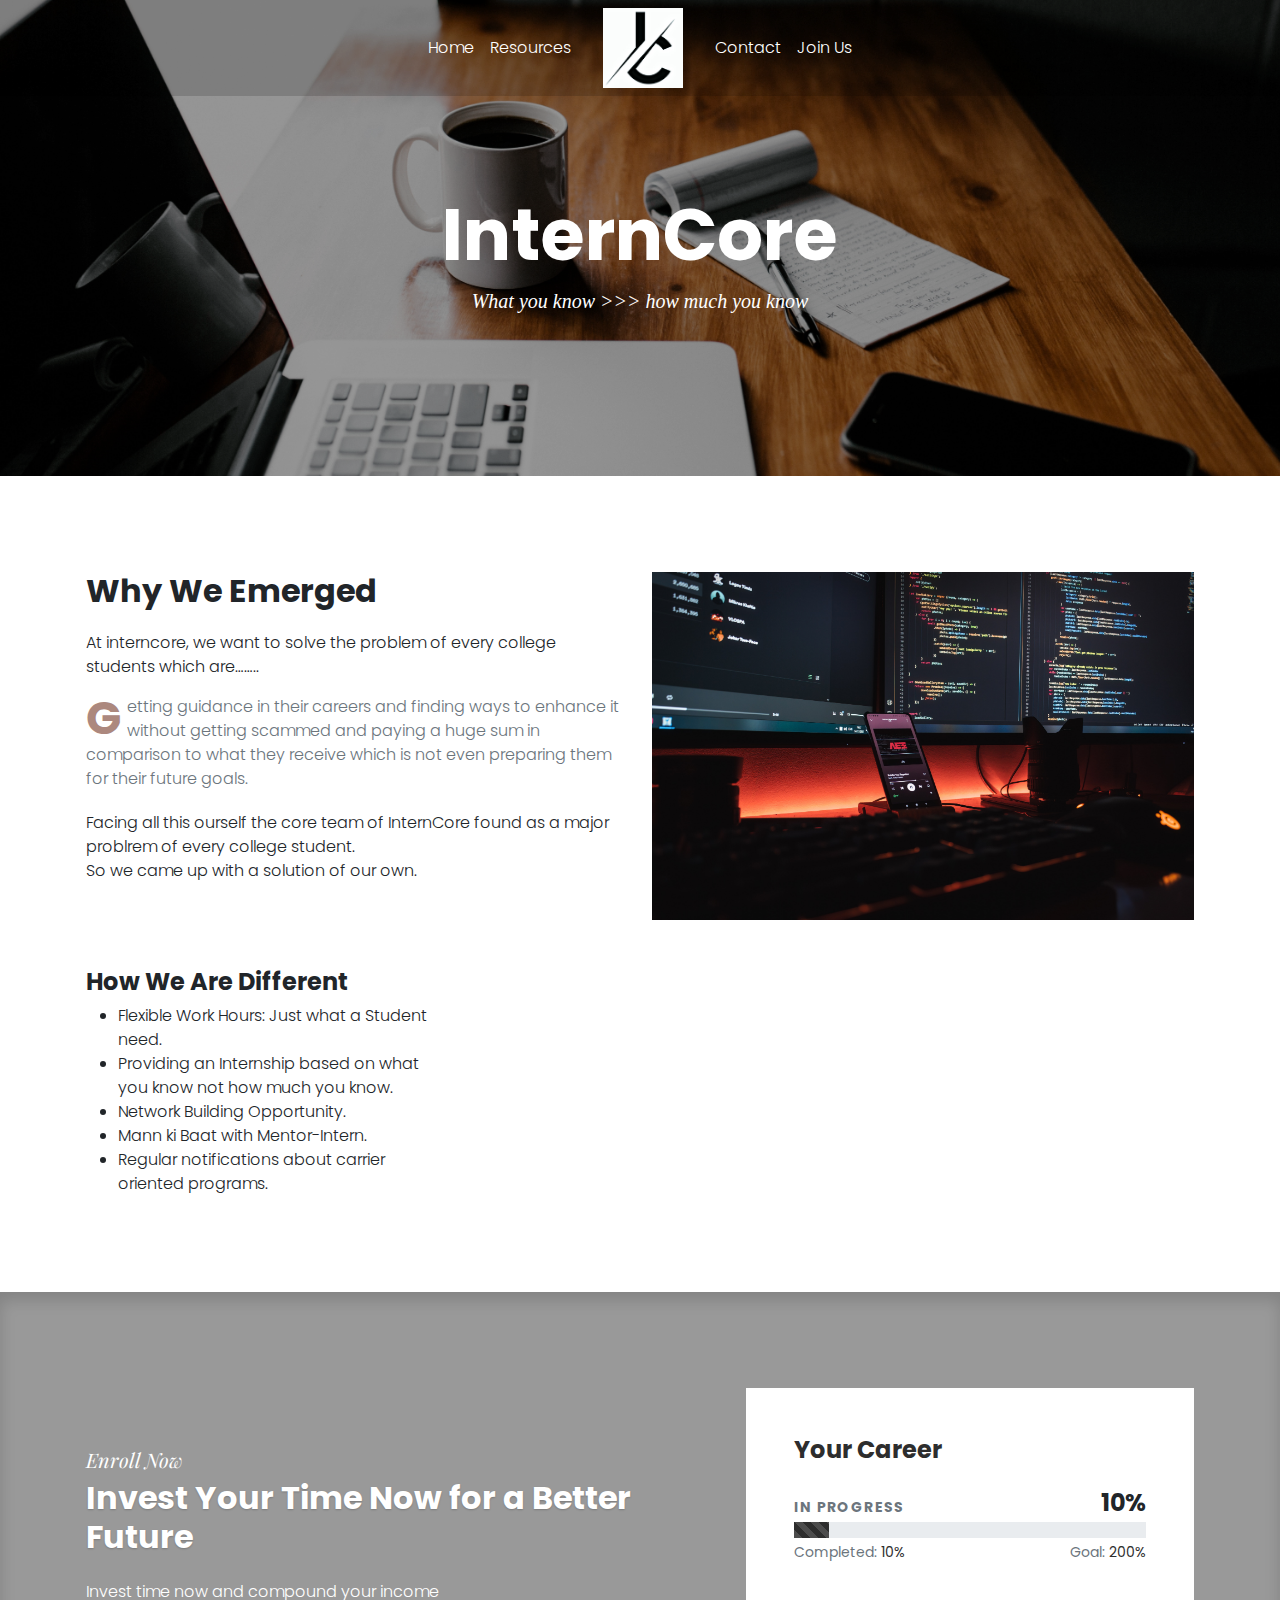
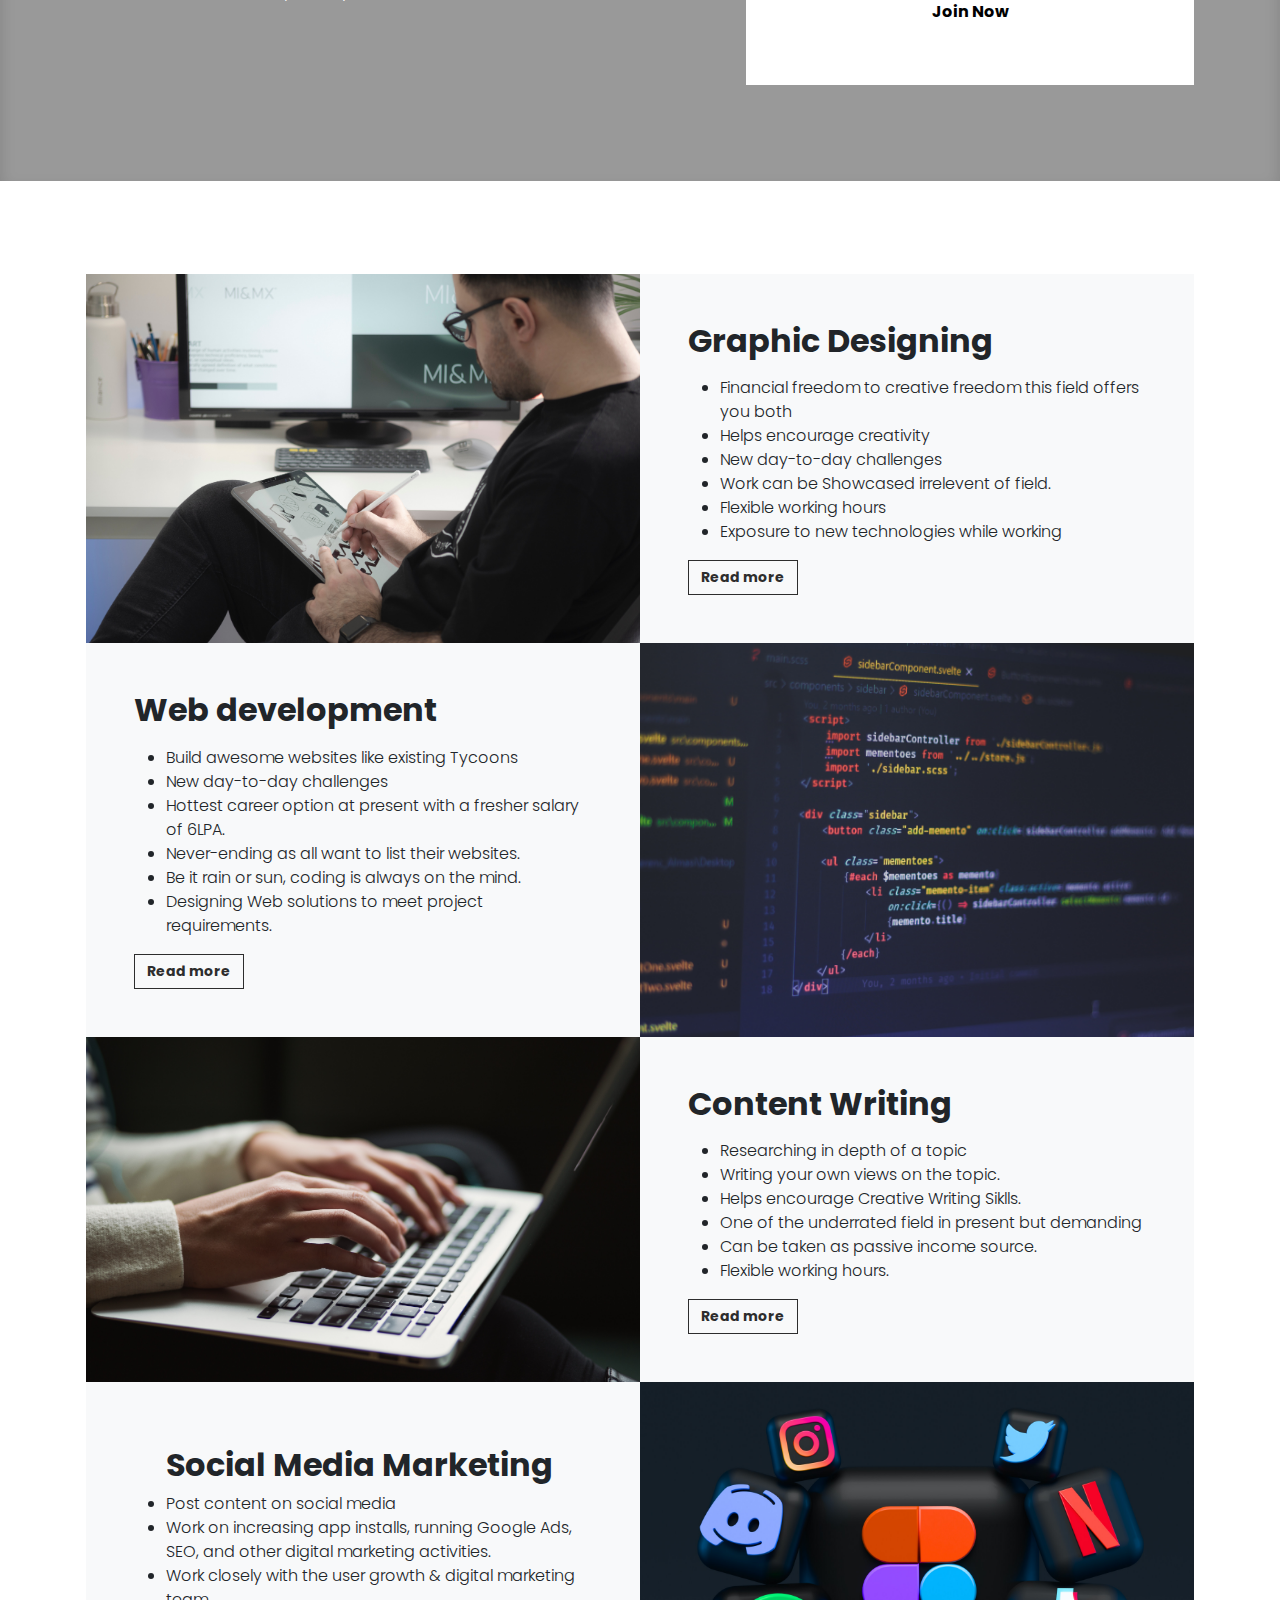
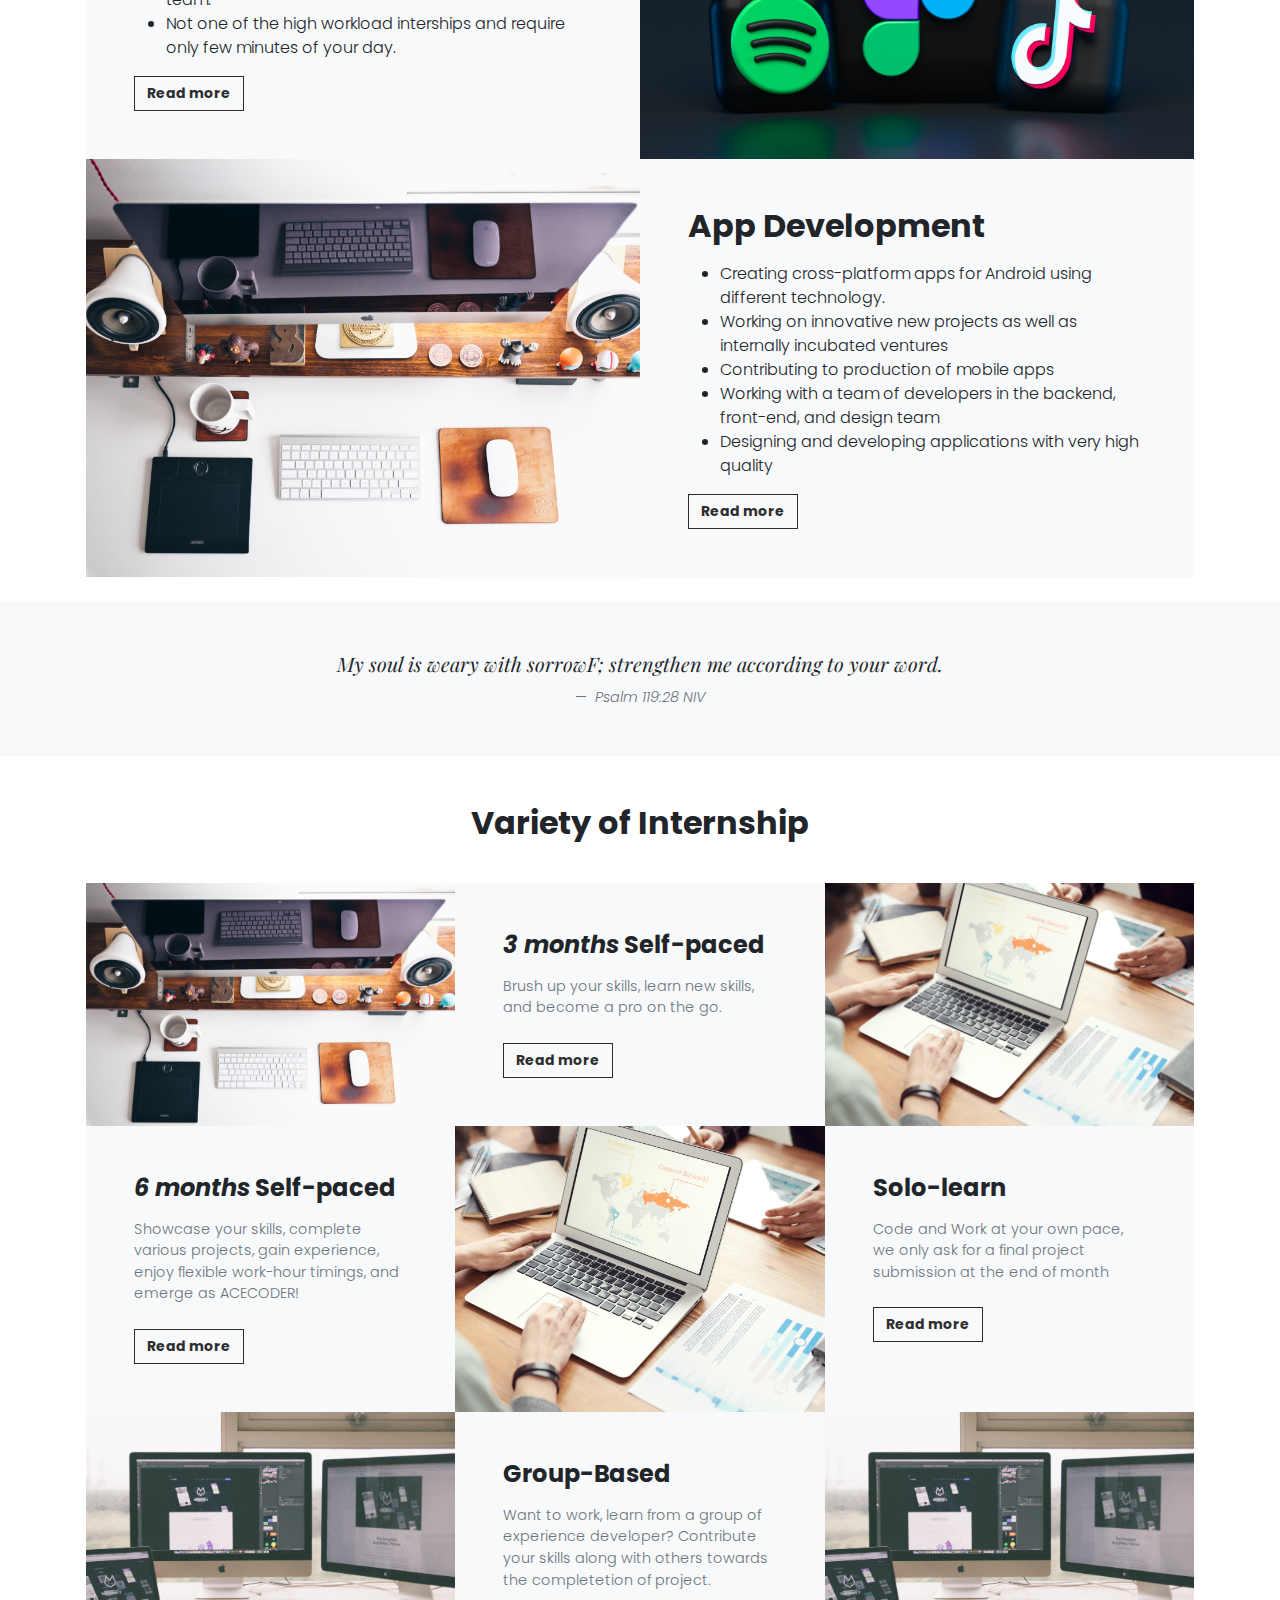
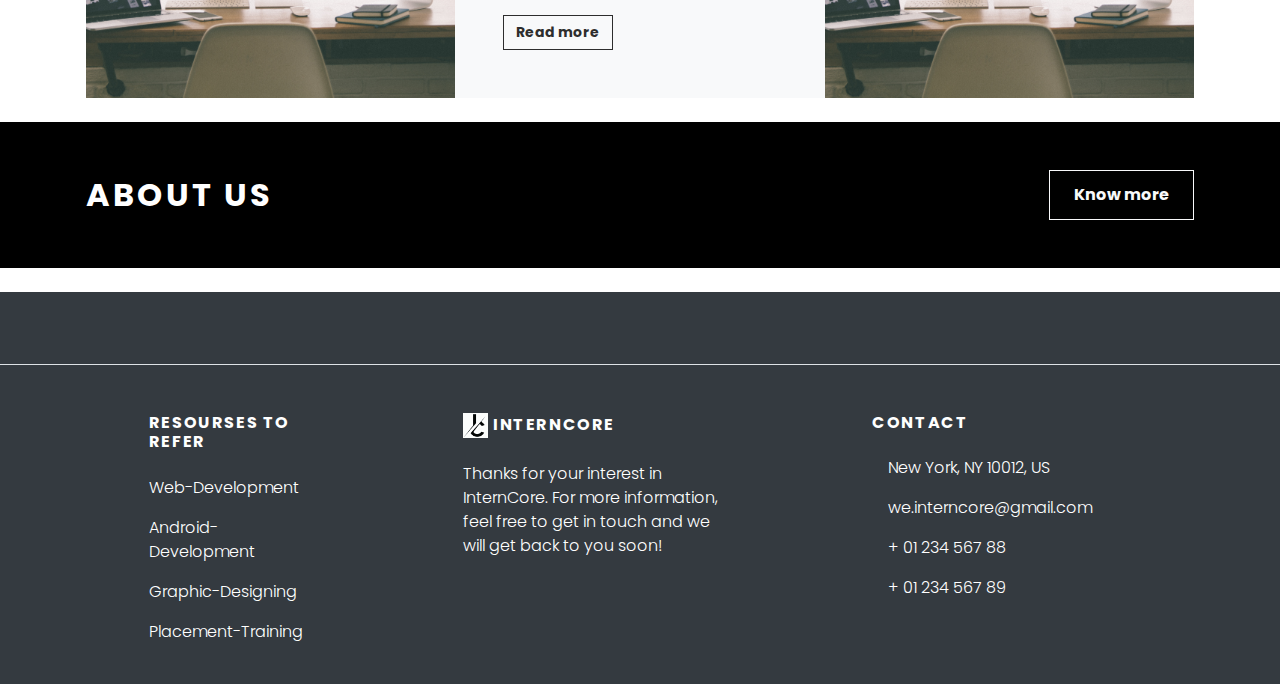
==== aboutus.html @ cddb6f83 "Add files via upload" ====
<!DOCTYPE html>
<html lang="en">
  <head>
    <meta charset="utf-8">
    <meta http-equiv="X-UA-Compatible" content="IE=edge">
    <title>InternCore</title>
    <meta name="description" content="">
    <meta name="viewport" content="width=device-width, initial-scale=1">
    <meta name="robots" content="all,follow">
    <!-- Google fonts-->
    <link rel="stylesheet" href="https://fonts.googleapis.com/css?family=Poppins:300,400,700&amp;display=swap">
    <link rel="stylesheet" href="https://fonts.googleapis.com/css?family=Playfair+Display:500i&amp;display=swap">
    <!-- Swiper slider-->
    <link rel="stylesheet" href="vendor/swiper/swiper-bundle.min.css">
    <!-- theme stylesheet-->
    <link rel="stylesheet" href="css/style.default.css" id="theme-stylesheet">
    <!-- Custom stylesheet - for your changes-->
    <link rel="stylesheet" href="css/custom.css">
    <!-- Favicon-->
    <link rel="shortcut icon" href="img/favicon.png">
  </head>
  <body class="scrollspy-example" data-bs-spy="scroll" data-bs-target="#navbar" data-bs-offset="0" tabindex="0">
    <!-- navbar-->
    <header class="header">
      <nav class="navbar navbar-expand-lg navbar-dark position-absolute w-100" id="navbar">
        <div class="container"><a class="navbar-brand d-block d-lg-none" href="index.html"><img src="img/logo-1.jpg" alt="..." width="60" style="filter: invert(1);"></a>
          <button class="navbar-toggler navbar-toggler-end" type="button" data-bs-toggle="collapse" data-bs-target="#navbarSupportedContent" aria-controls="navbarSupportedContent" aria-expanded="false" aria-label="Toggle navigation"><span></span><span></span><span></span></button>
          <div class="collapse navbar-collapse" id="navbarSupportedContent">
            <ul class="navbar-nav ms-auto">
              <li class="nav-item"><a class="nav-link" href="index.html#hero">Home </a></li>
              <li class="nav-links"><a class="nav-link" href="resourse.html">Resources</a></li>
              <!-- <li class="nav-item"><a class="nav-link" href="index.html#services">Services</a></li>
              <li class="nav-item"><a class="nav-link" href="index.html#works">Works</a></li> -->
            </ul>
            <ul class="navbar-nav d-none d-lg-block px-4">
              <li class="nav-item m-0"><a class="navbar-brand m-0" href="index.html#!"><img src="img/logo-1.jpg" alt="..." width="80"></a></li>
            </ul>
            <ul class="navbar-nav me-auto">
              <li class="nav-item"><a class="nav-link" href="index.html#contact">Contact</a></li>
              <li class="nav-item">
                <a class="nav-link" href="signup_page.html">Join Us</a>
              </li>
            </ul>
          </div>
        </div>
      </nav>
    </header>
    <!-- Hero Slider -->
    <section class="bg-cencer bg-cover" style="background: url(img/aboutus.jpg)">
      <div class="dark-overlay">
        <div class="overlay-content py-5 index-forward">
          <div class="container py-5 mt-5">
            <div class="row py-5 text-white text-center">
              <div class="col-lg-7 mx-auto">
                <h1 class="text-xl">InternCore</h1>
                <p class="lead"><b><i>What you know >>> how much you know</i></b></p>
              </div>
            </div>
          </div>
        </div>
      </div>
    </section>
    <section class="py-5">
      <div class="container py-5">
        <div class="row mb-5">
          <div class="col-lg-6">
            <h2 >Why We Emerged</h2>
            <p class="distancefromabove">At interncore, we want to solve the problem of every college students which are……..
              </p>
            <p class="text-muted drop-caps drop-caps-primary">Getting guidance in their careers and finding ways to enhance it without getting scammed and paying a huge sum in comparison to what they receive which is not even preparing them for their future goals.
              <p class="distancefromabove">Facing all this ourself  the core team of InternCore found as a major problrem of every college student. <br> So we came up with a solution of our own.
            </p>
          </div>
          <div class="col-lg-6 descimage"><img class="img-fluid" src="img/priest.jpg" alt=""></div>
        </div>
        <div class="row">
          <div class="col-lg-4 col-md-6 bg-center bg-cover">
            <h4>How We Are Different</h4>
            <ul class="mb-0">
              <li>	Flexible Work Hours: Just what a Student need.
              </li><li>Providing an Internship based on what you know not how much you know.
                <li>Network Building Opportunity.</li>
                <li>Mann ki Baat with Mentor-Intern.
                  </li><li>
                  Regular notifications about carrier oriented programs.
                  </li>
            </ul>
          </div>
          <div class="col-lg-6 mb-4">
          </div>
          <div class="col-lg-12">
            <p class="mb-0"> </p>
          </div>
        </div>
      </div>
    </section>
    <section class="bg-cover bg-fixed shadow-inner" id="volunteer" style="background: url(img/divider-img-2.jpg)">
      <div class="dark-overlay py-5">
        <div class="overlay-content index-forward py-5">
          <div class="container">
            <div class="row align-items-center">
              <div class="col-lg-7 text-white">
                <p class="lead text-serif mb-1">Enroll Now</p>
                <h2 class="text-shadow mb-4">Invest Your Time Now for a Better Future</h2>
                <p class="mb-4">Invest time now and compound your income</p>
              </div>
              <div class="col-lg-5">
                <div class="card rounded-0 border-0">
                  <div class="card-body p-lg-5">
                    <!--<p class="text-serif mb-0 text-small text-muted">Your Career</p>-->
                    <h4 class="text-primary mb-4">Your Career</h4>
                    <div class="d-flex align-items-end justify-content-between mb-1">
                      <p class="small fw-bold text-uppercase mb-0 text-muted">In Progress</p>
                      <p class="h4 mb-0">10%</p>
                    </div>
                    <div class="progress mb-1">
                      <div class="progress-bar progress-bar-striped bg-primary" role="progressbar" style="width: 10%" aria-valuenow="10" aria-valuemin="0" aria-valuemax="100"></div>
                    </div>
                    <div class="d-flex align-items-end justify-content-between mb-4">
                      <p class="small fw-normal mb-0 text-muted">Completed: <span class="text-primary">10%</span></p>
                      <p class="small fw-normal mb-0 text-muted">Goal: <span class="text-primary">200%</span></p>
                    </div><a class="btn btn-primary w-100" href="#!">Join Now</a>
                  </div>
                </div>
              </div>
            </div>
          </div>
        </div>
      </div>
    </section>













    <!-- <section class=" justify-content-center">
      <div class="container " style="padding-top:25px;">
        <div class="row mb-0">
          <div class="col-lg-6 p-lg-5">
            <h2>Graphic-Designing</h2>
          <p class="text-muted drop-caps drop-caps-primary"><ul><li>Financial freedom to creative freedom this field  offers you both
          </li><li>Helps encourage creativity 
          </li><li>New day-to-day challenges 
          </li><li>Work can be Showcased irrelevent of field.
          </li><li>Flexible working hours 
          </li><li>Exposure to new technologies while working
          </li></ul>
            </p>
          </div>
          <div class="col-lg-6 descimage"><img class="img-fluid" src="img/graphic.jpg" alt=""></div>
        </div>
        </div>
      </div>
    </section>
    
    <section class=" justify-content-center">
      <div class="container ">
        <div class="row mb-0">
          <div class="col-lg-6 descimage"><img class="img-fluid" src="img/webdevlopmeny.jpg" alt=""></div>
          <div class="col-lg-6 p-lg-5">
            <h2>Web development</h2>
          <p class="text-muted drop-caps drop-caps-primary"><ul>
            <li>Build awesome websites like existing Tycoons
          </li><li>New day-to-day challenges 
          </li><li>Hottest career option at present with a fresher salary of 6LPA. 
          </li><li>Never-ending as all want to list their websites.
          </li><li>Be it rain or sun, coding is always on the mind.
          </li><li>Designing Web solutions to meet project requirements.
          </li></ul>
            </p>
          </div>
        </div>
        </div>
      </div>
    </section>
    
    <section class="justify-content-center">
      <div class="container ">
        <div class="row mb-0">
          <div class="col-lg-6 p-lg-5">
            <h2>Content Writing</h2>
          <p class="text-muted drop-caps drop-caps-primary"><ul>
          <li>Researching in depth of a topic
          </li><li>Writing your own views on the topic.
          </li><li>Helps encourage Creative Writing Siklls.
          </li><li>One of the underrated field in present but demanding
          </li><li>Can be taken as passive income source.
          </li><li>Flexible working hours.
          </li></ul>
            </p>
          </div>
          <div class="col-lg-6 descimage"><img class="img-fluid" src="img/contentwriter.jpg" alt=""></div>
        </div>
        </div>
      </div>
    </section>
    
    <section >
      <div class="container">
        <div class="row mb-0">
          <div class="col-lg-6 descimage "><img class="img-fluid" src="img/socialmedia.jpg" alt=""></div>
          <div class="col-lg-6 p-lg-5">
            <h2>Social Media Marketing</h2>
          <p class="text-muted drop-caps drop-caps-primary"><ul><li>Post content on social media
          </li><li>Work on increasing app installs, running Google Ads, SEO, and other digital marketing activities.
          </li><li>Work closely with the user growth & digital marketing team.
          </li><li>Not one of the high workload interships and require only few minutes of your day.
          </li></ul>
            </p>
          </div>
        </div>
        </div>
      </div>
    </section>
    <section class="justify-content-center">
      <div class="container ">
        <div class="row mb-0">
          <div class="col-lg-6 p-lg-5">
            <h2>App Development</h2>
          <p class="text-muted drop-caps drop-caps-primary"><ul><li>Creating cross-platform apps for Android using different technology.</li>
            <li>Working on innovative new projects as well as internally incubated ventures</li>
            <li>Contributing to production of mobile apps</li>
            <li>Working with a team of developers in the backend, front-end, and design team</li>
            <li>Designing and developing applications with very high quality</li>
            </ul>
            </p>
          </div>
          <div class="col-lg-6 descimage"><img class="img-fluid" src="img/priest.jpg" alt=""></div>
        </div>
        </div>
      </div>
    </section> -->






    























    <!-- New Temp Section  -->
    <section class="container">
      <h2 class="mb-3 text-center"><br><br></h2>
      <div class="row align-items-stretch justify-content-center gx-0 demo-rounded overflow-hidden gy-lg-0 gy-2">
        <div class="col-lg-6 col-md-6 bg-center bg-cover d-sm-none d-md-block d-none" style="min-height: 200px; background: url(img/graphic.jpg)"></div>
        <div class="col-lg-6 col-md-6 p-5 bg-light">
            <h2>Graphic Designing</h2>
          <p class="text-muted drop-caps drop-caps-primary"><ul><li>Financial freedom to creative freedom this field  offers you both
          </li><li>Helps encourage creativity 
          </li><li>New day-to-day challenges 
          </li><li>Work can be Showcased irrelevent of field.
          </li><li>Flexible working hours 
          </li><li>Exposure to new technologies while working
          </li></ul>
            </p>
          <a class="btn btn-outline-primary btn-sm" href="#!">Read more</a>
        </div>
        <div class="col-lg-6 col-md-6 p-5 bg-light">
          <h2>Web development</h2>
          <p class="text-muted drop-caps drop-caps-primary"><ul>
            <li>Build awesome websites like existing Tycoons
          </li><li>New day-to-day challenges 
          </li><li>Hottest career option at present with a fresher salary of 6LPA. 
          </li><li>Never-ending as all want to list their websites.
          </li><li>Be it rain or sun, coding is always on the mind.
          </li><li>Designing Web solutions to meet project requirements.
          </li></ul>
            </p>
          <a class="btn btn-outline-primary btn-sm" href="#!">Read more</a>
        </div>
        <div class="col-lg-6 col-md-6 bg-center bg-cover d-sm-none d-md-block d-none " style="min-height: 200px; background: url(img/webdevlopmeny.jpg)"></div>
         
        
        <div class="col-lg-6 col-md-6 bg-center bg-cover d-sm-none d-md-block d-none" style="min-height: 200px; background: url(img/contentwriter.jpg)"></div>
        <div class="col-lg-6 col-md-6 p-5 bg-light">
          <h2>Content Writing</h2>
          <p class="text-muted drop-caps drop-caps-primary"><ul>
          <li>Researching in depth of a topic
          </li><li>Writing your own views on the topic.
          </li><li>Helps encourage Creative Writing Siklls.
          </li><li>One of the underrated field in present but demanding
          </li><li>Can be taken as passive income source.
          </li><li>Flexible working hours.
          </li></ul>
            </p>
          <a class="btn btn-outline-primary btn-sm" href="#!">Read more</a>
        </div>

        <div class="col-lg-6 col-md-6 p-5 bg-light">
          <p class="text-muted drop-caps drop-caps-primary"><ul>
            <h2>Social Media Marketing</h2>
            <li>Post content on social media
          </li><li>Work on increasing app installs, running Google Ads, SEO, and other digital marketing activities.
          </li><li>Work closely with the user growth & digital marketing team.
          </li><li>Not one of the high workload interships and require only few minutes of your day.
          </li></ul>
          </p>
          <a class="btn btn-outline-primary btn-sm" href="#!">Read more</a>
        </div>
        <div class="col-lg-6 col-md-6 bg-center bg-cover d-sm-none d-md-block d-none" style="min-height: 200px; background: url(img/socialmedia.jpg)"></div>
        
        <div class="col-lg-6 col-md-6 bg-center bg-cover d-sm-none d-md-block d-none" style="min-height: 200px; background: url(img/about-img-1.jpg)"></div>
        <div class="col-lg-6 col-md-6 p-5 bg-light">
          <h2>App Development</h2>
          <p class="text-muted drop-caps drop-caps-primary"><ul><li>Creating cross-platform apps for Android using different technology.</li>
            <li>Working on innovative new projects as well as internally incubated ventures</li>
            <li>Contributing to production of mobile apps</li>
            <li>Working with a team of developers in the backend, front-end, and design team</li>
            <li>Designing and developing applications with very high quality</li>
            </ul>
            </p>
          <a class="btn btn-outline-primary btn-sm" href="#!">Read more</a>
        </div>
     
      </div>

    </div>
















    
<br>
  </section>
        <figure class="p-4 p-lg-5 text-center bg-light mb-5">
          <blockquote class="blockquote mb-4">
            <p class="text-serif">My soul is weary with sorrowF; strengthen me according to your word.</p>
          </blockquote>
          <figcaption class="blockquote-footer mb-0">
            <cite class="text-small" title="Psalm 119:28 NIV">Psalm 119:28 NIV</cite>
          </figcaption>
        </figure>
        <section class="container">
        <h2 class="mb-3 text-center">Variety of Internship</h2>
        <br>
        <div class="row align-items-stretch justify-content-center gx-0 demo-rounded overflow-hidden gy-lg-0 gy-2">
          <div class="col-lg-4 col-md-6 bg-center bg-cover" style="min-height: 200px; background: url(img/about-img-1.jpg)"></div>
          <div class="col-lg-4 col-md-6 p-5 bg-light">
            <h3 class="h4 mb-3"><i>3 months</i>   Self-paced</h3>
            <p class="mb-0 text-small text-muted mb-4">Brush up your skills, learn new skills, and become a pro on the go.</p><a class="btn btn-outline-primary btn-sm" href="#!">Read more</a>
          </div>
          <div class="col-lg-4 col-md-6 bg-center bg-cover" style="min-height: 200px; background: url(img/about-img-2.jpg)"></div>
          <div class="col-lg-4 col-md-6 p-5 bg-light">
            <h3 class="h4 mb-3"> <i>6 months</i> Self-paced</h3>
            <p class="mb-0 text-small text-muted mb-4">Showcase your skills, complete various projects, gain experience, enjoy flexible work-hour timings, and emerge as ACECODER!</p><a class="btn btn-outline-primary btn-sm" href="#!">Read more</a>
          </div>
          <div class="col-lg-4 col-md-6 bg-center bg-cover" style="min-height: 200px; background: url(img/about-img-2.jpg)"></div>
          <div class="col-lg-4 col-md-6 p-5 bg-light">
            <h3 class="h4 mb-3">Solo-learn</h3>
            <p class="mb-0 text-small text-muted mb-4">Code and Work at your own pace, we only ask for a final project submission at the end of month</p><a class="btn btn-outline-primary btn-sm" href="#!">Read more</a>
          </div>
          <div class="col-lg-4 col-md-6 bg-center bg-cover" style="min-height: 200px; background: url(img/about-img-3.jpg)"></div>
          <div class="col-lg-4 col-md-6 p-5 bg-light">
            <h3 class="h4 mb-3">Group-Based</h3>
            <p class="mb-0 text-small text-muted mb-4">Want to work, learn from a group of experience developer? Contribute your skills along with others towards the completetion of project.</p><a class="btn btn-outline-primary btn-sm" href="#!">Read more</a>
          </div>
          <div class="col-lg-4 col-md-6 bg-center bg-cover " style="min-height: 200px; background: url(img/about-img-3.jpg)"></div>
        </div>
      </div>
<br>
    </section>
    <section class="bg-primary-shade text-white py-5" id="events">
      <div class="container text-center">
        <div class="row align-items-center">
          <div class="col-lg-9 text-lg-start  mb-4 mb-lg-0">
            <h2 class="mb-0 text-uppercase">About us</h2>
          </div>
           <!-- <div class="col-lg-6 text-center mb-4 mb-lg-0">
            <p class="text-serif">Experience God’s Presence</p>
            <div
              class="p-2 counter event-counter d-flex align-items-center justify-content-center text-center"
              data-counter=".event-counter"
              data-date="Sat Dec 26 2021 11:12:29 GMT"
            >
              <div class="day counter-item text-center mx-3">
                <p class="h2 num"></p>
                <span class="word text-serif">Days</span>
              </div>
              <div class="hour counter-item text-center mx-3">
                <p class="h2 num"></p>
                <span class="word text-serif">Hours</span>
              </div>
              <div class="min counter-item text-center mx-3">
                <p class="h2 num"></p>
                <span class="word text-serif">Minutes</span>
              </div>
              <div class="sec counter-item text-center mx-3">
                <p class="h2 num"></p>
                <span class="word text-serif">Seconds</span>
              </div>
            </div>
          </div>
          <div class="col-lg-6 text-center mb-4 mb-lg-0">
            <p class="text-small">We are five student team member who beleive that <b>what you know is important</b>for doing any project. We beleive in the potential you have. Having extra knowledge is good but not must for the particular project. So, we provide internship on the basis of if you know the particular field which is required for the particular project.</p> 

          </div> -->
          
          <div class="col-lg-3 text-lg-end">
            <a class="btn btn-outline-light px-4" href="aboutus.html"
              >Know more</a
            >
          </div>
        </div>
      </div>
    </section>
    <br>
    <!-- Footer -->
    <footer class="text-center text-lg-start bg-dark text-white " >
      <!-- Section: Social media -->
      
      <section class="d-flex justify-content-center  p-4 border-bottom">
        <div>
          <a href="https://twitter.com/home" target="_blank" class="me-4 text-reset">
            <i class="fab fa-twitter"></i>
          </a>
          <a href="" target="_blank" class="me-4 text-reset">
            <i class="fa-light fa-envelope"></i>
          </a>
          <a href="https://www.instagram.com/" target="_blank" class="me-4 text-reset">
            <i class="fab fa-instagram"></i>
          </a>
          <a href="https://www.linkedin.com/feed/" target="_blank" class="me-4 text-reset">
            <i class="fab fa-linkedin"></i>
          </a>
        </div>
        <!-- Right -->
      </section>
      <!-- Section: Links  -->
      <section class="">
        <div class="container text-center text-md-start mt-5">
          <!-- Grid row -->
          <div class="row mt-3">
            
            <!-- Grid column -->
            <div class="col-md-2 col-lg-2 col-xl-2 mx-auto mb-4">
              <!-- Links -->
              <h6 class="text-uppercase fw-bold mb-4">
                Resourses To Refer
              </h6>
              <p>
                <a href="resourse.html#web-d" class="text-reset">Web-Development</a>
              </p>
              <p>
                <a href="resourse.html#app-d" class="text-reset">Android-Development</a>
              </p>
              <p>
                <a href="resourse.html#graphic-designing" class="text-reset">Graphic-Designing</a>
              </p>
              <p>
                <a href="resourse.html#placement-training" class="text-reset">Placement-Training</a>
              </p>
            </div>
    
            <div class="col-md-3 col-lg-4 col-xl-3 mx-auto mb-4">
              <!-- Content -->
              <h6 class="text-uppercase fw-bold mb-4">
                <img src="img/logo-1.jpg" alt="logo" style="height:25px ; width:25px;"> InternCore
              </h6>
              <p>
                Thanks for your interest in InternCore. For more information, feel
                  free to get in touch and we will get back to you soon!
              </p>
            </div>
            <!-- Grid column -->
            <div class="col-md-4 col-lg-3 col-xl-3 mx-auto mb-md-0 mb-4">
              <!-- Links -->
              <h6 class="text-uppercase fw-bold mb-4">Contact</h6>
              <p><i class="fas fa-home me-3"></i> New York, NY 10012, US</p>
              <p>
                <i class="fas fa-envelope me-3"></i>
                we.interncore@gmail.com
              </p>
              <p><i class="fas fa-phone me-3"></i> + 01 234 567 88</p>
              <p><i class="fas fa-print me-3"></i> + 01 234 567 89</p>
            </div>
            <!-- Grid column -->
            
          </div>
          <!-- Grid row -->
          
        </div>
      </section>
      <!-- <section></section> -->
      <!-- <div class="input-group">
        <input type="text" class="form-control bg-none" placeholder="We would love to hear from you about us" aria-label="feedback" style="text-align:center;color: white;">
        <div class="input-group-append">
          <span class="input-group-text bg-none" id="basic-addon2"><i class="fa-solid fa-2x fa-arrow-right" style="color: white;"></i></span>
        </div>
      </div> --> 
    </section>
    
    </footer>
    <!-- JavaScript files-->
    <script src="vendor/bootstrap/js/bootstrap.bundle.min.js"></script>
    <script src="vendor/swiper/swiper-bundle.min.js"></script>
    <script src="js/countdown.js"></script>
    <script src="vendor/progressbar.js/progressbar.js"></script>
    <script src="js/front.js"></script>
    <!-- FontAwesome CSS - loading as last, so it doesn't block rendering-->
    <link rel="stylesheet" href="https://use.fontawesome.com/releases/v5.7.1/css/all.css" integrity="sha384-fnmOCqbTlWIlj8LyTjo7mOUStjsKC4pOpQbqyi7RrhN7udi9RwhKkMHpvLbHG9Sr" crossorigin="anonymous">
  </body>
</html>
---- css/style.default.css ----
:root {
  --bs-blue: #0d6efd;
  --bs-indigo: #6610f2;
  --bs-purple: #6f42c1;
  --bs-pink: #d63384;
  --bs-red: #dc3545;
  --bs-orange: #fd7e14;
  --bs-yellow: #ffc107;
  --bs-green: #28a745;
  --bs-teal: #20c997;
  --bs-cyan: #17a2b8;
  --bs-white: #fff;
  --bs-gray: #6c757d;
  --bs-gray-dark: #343a40;
  --bs-gray-100: #f8f9fa;
  --bs-gray-200: #e9ecef;
  --bs-gray-300: #dee2e6;
  --bs-gray-400: #ced4da;
  --bs-gray-500: #adb5bd;
  --bs-gray-600: #6c757d;
  --bs-gray-700: #495057;
  --bs-gray-800: #343a40;
  --bs-gray-900: #212529;
  --bs-primary: blue;
  --bs-secondary: #6c757d;
  --bs-success: #28a745;
  --bs-info: #17a2b8;
  --bs-warning: #ffc107;
  --bs-danger: #dc354zz5;
  --bs-light: #f8f9fa;
  --bs-dark: #343a40;
  --bs-primary-rgb: 45,45,45;
  --bs-secondary-rgb: 45,45,45;
  --bs-success-rgb: 40, 167, 69;
  --bs-info-rgb: 23, 162, 184;
  --bs-warning-rgb: 255, 193, 7;
  --bs-danger-rgb: 220, 53, 69;
  --bs-light-rgb: 248, 249, 250;
  --bs-dark-rgb: 52, 58, 64;
  --bs-white-rgb: 255, 255, 255;
  --bs-black-rgb: 0, 0, 0;
  --bs-body-color-rgb: 33, 37, 41;
  --bs-body-bg-rgb: 255, 255, 255;
  --bs-font-sans-serif: "Poppins", sans-serif;
  --bs-font-monospace: SFMono-Regular, Menlo, Monaco, Consolas, "Liberation Mono", "Courier New", monospace;
  --bs-gradient: linear-gradient(180deg, rgba(255, 255, 255, 0.15), rgba(255, 255, 255, 0));
  --bs-body-font-family: var(--bs-font-sans-serif);
  --bs-body-font-size: 1rem;
  --bs-body-font-weight: 300;
  --bs-body-line-height: 1.5;
  --bs-body-color: #212529;
  --bs-body-bg: #fff;
}

*,
*::before,
*::after {
  box-sizing: border-box;
}

@media (prefers-reduced-motion: no-preference) {
  :root {
    scroll-behavior: smooth;
  }
}

body {
  margin: 0;
  font-family: var(--bs-body-font-family);
  font-size: var(--bs-body-font-size);
  font-weight: var(--bs-body-font-weight);
  line-height: var(--bs-body-line-height);
  color: var(--bs-body-color);
  text-align: var(--bs-body-text-align);
  background-color: var(--bs-body-bg);
  -webkit-text-size-adjust: 100%;
  -webkit-tap-highlight-color: rgba(0, 0, 0, 0);
}

hr {
  margin: 1rem 0;
  color: inherit;
  background-color: currentColor;
  border: 0;
  opacity: 0.25;
}

hr:not([size]) {
  height: 1px;
}

h1, .h1, h2, .h2, h3, .h3, h4, .h4, h5, .h5, h6, .h6 {
  margin-top: 0;
  margin-bottom: 0.5rem;
  font-weight: 700;
  line-height: 1.2;
}

h1, .h1 {
  font-size: calc(1.375rem + 1.5vw);
}

@media (min-width: 1200px) {
  h1, .h1 {
    font-size: 2.5rem;
  }
}

h2, .h2 {
  font-size: calc(1.325rem + 0.9vw);
}

@media (min-width: 1200px) {
  h2, .h2 {
    font-size: 2rem;
  }
}

h3, .h3 {
  font-size: calc(1.3rem + 0.6vw);
}

@media (min-width: 1200px) {
  h3, .h3 {
    font-size: 1.75rem;
  }
}

h4, .h4 {
  font-size: calc(1.275rem + 0.3vw);
}

@media (min-width: 1200px) {
  h4, .h4 {
    font-size: 1.5rem;
  }
}

h5, .h5 {
  font-size: 1.25rem;
}

h6, .h6 {
  font-size: 1rem;
}

p {
  margin-top: 0;
  margin-bottom: 1rem;
}

abbr[title],
abbr[data-bs-original-title] {
  -webkit-text-decoration: underline dotted;
  text-decoration: underline dotted;
  cursor: help;
  -webkit-text-decoration-skip-ink: none;
  text-decoration-skip-ink: none;
}

address {
  margin-bottom: 1rem;
  font-style: normal;
  line-height: inherit;
}

ol,
ul {
  padding-left: 2rem;
}

ol,
ul,
dl {
  margin-top: 0;
  margin-bottom: 1rem;
}

ol ol,
ul ul,
ol ul,
ul ol {
  margin-bottom: 0;
}

dt {
  font-weight: 700;
}

dd {
  margin-bottom: .5rem;
  margin-left: 0;
}

blockquote {
  margin: 0 0 1rem;
}

b,
strong {
  font-weight: bolder;
}

small, .small {
  font-size: 0.875em;
}

mark, .mark {
  padding: 0.2em;
  background-color: #fcf8e3;
}

sub,
sup {
  position: relative;
  font-size: 0.75em;
  line-height: 0;
  vertical-align: baseline;
}

sub {
  bottom: -.25em;
}

sup {
  top: -.5em;
}

a {
  color: blue;
  text-decoration: underline;
}

a:hover {
  color: blue;
}

a:not([href]):not([class]), a:not([href]):not([class]):hover {
  color: inherit;
  text-decoration: none;
}

pre,
code,
kbd,
samp {
  font-family: var(--bs-font-monospace);
  font-size: 1em;
  direction: ltr /* rtl:ignore */;
  unicode-bidi: bidi-override;
}

pre {
  display: block;
  margin-top: 0;
  margin-bottom: 1rem;
  overflow: auto;
  font-size: 0.875em;
}

pre code {
  font-size: inherit;
  color: inherit;
  word-break: normal;
}

code {
  font-size: 0.875em;
  color: #d63384;
  word-wrap: break-word;
}

a > code {
  color: inherit;
}

kbd {
  padding: 0.2rem 0.4rem;
  font-size: 0.875em;
  color: #fff;
  background-color: #212529;
  border-radius: 0;
}

kbd kbd {
  padding: 0;
  font-size: 1em;
  font-weight: 700;
}

figure {
  margin: 0 0 1rem;
}

img,
svg {
  vertical-align: middle;
}

table {
  caption-side: bottom;
  border-collapse: collapse;
}

caption {
  padding-top: 0.5rem;
  padding-bottom: 0.5rem;
  color: #6c757d;
  text-align: left;
}

th {
  text-align: inherit;
  text-align: -webkit-match-parent;
}

thead,
tbody,
tfoot,
tr,
td,
th {
  border-color: inherit;
  border-style: solid;
  border-width: 0;
}

label {
  display: inline-block;
}

button {
  border-radius: 0;
}

button:focus:not(:focus-visible) {
  outline: 0;
}

input,
button,
select,
optgroup,
textarea {
  margin: 0;
  font-family: inherit;
  font-size: inherit;
  line-height: inherit;
}

button,
select {
  text-transform: none;
}

[role="button"] {
  cursor: pointer;
}

select {
  word-wrap: normal;
}

select:disabled {
  opacity: 1;
}

[list]::-webkit-calendar-picker-indicator {
  display: none;
}

button,
[type="button"],
[type="reset"],
[type="submit"] {
  -webkit-appearance: button;
}

button:not(:disabled),
[type="button"]:not(:disabled),
[type="reset"]:not(:disabled),
[type="submit"]:not(:disabled) {
  cursor: pointer;
}

::-moz-focus-inner {
  padding: 0;
  border-style: none;
}

textarea {
  resize: vertical;
}

fieldset {
  min-width: 0;
  padding: 0;
  margin: 0;
  border: 0;
}

legend {
  float: left;
  width: 100%;
  padding: 0;
  margin-bottom: 0.5rem;
  font-size: calc(1.275rem + 0.3vw);
  line-height: inherit;
}

@media (min-width: 1200px) {
  legend {
    font-size: 1.5rem;
  }
}

legend + * {
  clear: left;
}

::-webkit-datetime-edit-fields-wrapper,
::-webkit-datetime-edit-text,
::-webkit-datetime-edit-minute,
::-webkit-datetime-edit-hour-field,
::-webkit-datetime-edit-day-field,
::-webkit-datetime-edit-month-field,
::-webkit-datetime-edit-year-field {
  padding: 0;
}

::-webkit-inner-spin-button {
  height: auto;
}

[type="search"] {
  outline-offset: -2px;
  -webkit-appearance: textfield;
}

/* rtl:raw:
[type="tel"],
[type="url"],
[type="email"],
[type="number"] {
  direction: ltr;
}
*/
::-webkit-search-decoration {
  -webkit-appearance: none;
}

::-webkit-color-swatch-wrapper {
  padding: 0;
}

::-webkit-file-upload-button {
  font: inherit;
}

::file-selector-button {
  font: inherit;
}

::-webkit-file-upload-button {
  font: inherit;
  -webkit-appearance: button;
}

output {
  display: inline-block;
}

iframe {
  border: 0;
}

summary {
  display: list-item;
  cursor: pointer;
}

progress {
  vertical-align: baseline;
}

[hidden] {
  display: none !important;
}

.lead {
  font-family: italic;
  font-size: 1.25rem;
  font-weight: 300;
}

.display-1 {
  font-size: calc(1.625rem + 4.5vw);
  font-weight: 300;
  line-height: 1.2;
}

@media (min-width: 1200px) {
  .display-1 {
    font-size: 5rem;
  }
}

.display-2 {
  font-size: calc(1.575rem + 3.9vw);
  font-weight: 300;
  line-height: 1.2;
}

@media (min-width: 1200px) {
  .display-2 {
    font-size: 4.5rem;
  }
}

.display-3 {
  font-size: calc(1.525rem + 3.3vw);
  font-weight: 300;
  line-height: 1.2;
}

@media (min-width: 1200px) {
  .display-3 {
    font-size: 4rem;
  }
}

.display-4 {
  font-size: calc(1.475rem + 2.7vw);
  font-weight: 300;
  line-height: 1.2;
}

@media (min-width: 1200px) {
  .display-4 {
    font-size: 3.5rem;
  }
}

.display-5 {
  font-size: calc(1.425rem + 2.1vw);
  font-weight: 300;
  line-height: 1.2;
}

@media (min-width: 1200px) {
  .display-5 {
    font-size: 3rem;
  }
}

.display-6 {
  font-size: calc(1.375rem + 1.5vw);
  font-weight: 300;
  line-height: 1.2;
}

@media (min-width: 1200px) {
  .display-6 {
    font-size: 2.5rem;
  }
}

.list-unstyled {
  padding-left: 0;
  list-style: none;

}
.resource:hover {
  color: white;
  /* font-size: 110%; */
  transform: scale(1.1);
  font-weight: bolder;
}

.list-inline {
  padding-left: 0;
  list-style: none;
}

.list-inline-item {
  display: inline-block;
}

.list-inline-item:not(:last-child) {
  margin-right: 0.5rem;
}

.initialism {
  font-size: 0.875em;
  text-transform: uppercase;
}

.blockquote {
  margin-bottom: 1rem;
  font-size: 1.25rem;
}

.blockquote > :last-child {
  margin-bottom: 0;
}

.blockquote-footer {
  margin-top: -1rem;
  margin-bottom: 1rem;
  font-size: 0.875em;
  color: #6c757d;
}

.blockquote-footer::before {
  content: "\2014\00A0";
}

.img-fluid {
  max-width: 100%;
  height: auto;
}

.img-thumbnail {
  padding: 0.25rem;
  background-color: #fff;
  border: 1px solid #dee2e6;
  border-radius: 0;
  max-width: 100%;
  height: auto;
}

.figure {
  display: inline-block;
}

.figure-img {
  margin-bottom: 0.5rem;
  line-height: 1;
}

.figure-caption {
  font-size: 0.875em;
  color: #6c757d;
}

.container,
.container-fluid,
.container-sm,
.container-md,
.container-lg,
.container-xl,
.container-xxl {
  width: 100%;
  padding-right: var(--bs-gutter-x, 1rem);
  padding-left: var(--bs-gutter-x, 1rem);
  margin-right: auto;
  margin-left: auto;
}

@media (min-width: 576px) {
  .container, .container-sm {
    max-width: 540px;
  }
}

@media (min-width: 768px) {
  .container, .container-sm, .container-md {
    max-width: 720px;
  }
}

@media (min-width: 992px) {
  .container, .container-sm, .container-md, .container-lg {
    max-width: 960px;
  }
}

@media (min-width: 1200px) {
  .container, .container-sm, .container-md, .container-lg, .container-xl {
    max-width: 1140px;
  }
}

@media (min-width: 1400px) {
  .container, .container-sm, .container-md, .container-lg, .container-xl, .container-xxl {
    max-width: 1320px;
  }
}

.row {
  --bs-gutter-x: 1.5rem;
  --bs-gutter-y: 0;
  display: flex;
  flex-wrap: wrap;
  margin-top: calc(-1 * var(--bs-gutter-y));
  margin-right: calc(-.5 * var(--bs-gutter-x));
  margin-left: calc(-.5 * var(--bs-gutter-x));
}

.row > * {
  flex-shrink: 0;
  width: 100%;
  max-width: 100%;
  padding-right: calc(var(--bs-gutter-x) * .5);
  padding-left: calc(var(--bs-gutter-x) * .5);
  margin-top: var(--bs-gutter-y);
}

.col {
  flex: 1 0 0%;
}

.row-cols-auto > * {
  flex: 0 0 auto;
  width: auto;
}

.row-cols-1 > * {
  flex: 0 0 auto;
  width: 100%;
}

.row-cols-2 > * {
  flex: 0 0 auto;
  width: 50%;
}

.row-cols-3 > * {
  flex: 0 0 auto;
  width: 33.33333%;
}

.row-cols-4 > * {
  flex: 0 0 auto;
  width: 25%;
}

.row-cols-5 > * {
  flex: 0 0 auto;
  width: 20%;
}

.row-cols-6 > * {
  flex: 0 0 auto;
  width: 16.66667%;
}

.col-auto {
  flex: 0 0 auto;
  width: auto;
}

.col-1 {
  flex: 0 0 auto;
  width: 8.33333%;
}

.col-2 {
  flex: 0 0 auto;
  width: 16.66667%;
}

.col-3 {
  flex: 0 0 auto;
  width: 25%;
}

.col-4 {
  flex: 0 0 auto;
  width: 33.33333%;
}

.col-5 {
  flex: 0 0 auto;
  width: 41.66667%;
}

.col-6 {
  flex: 0 0 auto;
  width: 50%;
}

.col-7 {
  flex: 0 0 auto;
  width: 58.33333%;
}

.col-8 {
  flex: 0 0 auto;
  width: 66.66667%;
}

.col-9 {
  flex: 0 0 auto;
  width: 75%;
}

.col-10 {
  flex: 0 0 auto;
  width: 83.33333%;
}

.col-11 {
  flex: 0 0 auto;
  width: 91.66667%;
}

.col-12 {
  flex: 0 0 auto;
  width: 100%;
}

.offset-1 {
  margin-left: 8.33333%;
}

.offset-2 {
  margin-left: 16.66667%;
}

.offset-3 {
  margin-left: 25%;
}

.offset-4 {
  margin-left: 33.33333%;
}

.offset-5 {
  margin-left: 41.66667%;
}

.offset-6 {
  margin-left: 50%;
}

.offset-7 {
  margin-left: 58.33333%;
}

.offset-8 {
  margin-left: 66.66667%;
}

.offset-9 {
  margin-left: 75%;
}

.offset-10 {
  margin-left: 83.33333%;
}

.offset-11 {
  margin-left: 91.66667%;
}

.g-0,
.gx-0 {
  --bs-gutter-x: 0;
}

.g-0,
.gy-0 {
  --bs-gutter-y: 0;
}

.g-1,
.gx-1 {
  --bs-gutter-x: 0.25rem;
}

.g-1,
.gy-1 {
  --bs-gutter-y: 0.25rem;
}

.g-2,
.gx-2 {
  --bs-gutter-x: 0.5rem;
}

.g-2,
.gy-2 {
  --bs-gutter-y: 0.5rem;
}

.g-3,
.gx-3 {
  --bs-gutter-x: 1rem;
}

.g-3,
.gy-3 {
  --bs-gutter-y: 1rem;
}

.g-4,
.gx-4 {
  --bs-gutter-x: 1.5rem;
}

.g-4,
.gy-4 {
  --bs-gutter-y: 1.5rem;
}

.g-5,
.gx-5 {
  --bs-gutter-x: 3rem;
}

.g-5,
.gy-5 {
  --bs-gutter-y: 3rem;
}

@media (min-width: 576px) {
  .col-sm {
    flex: 1 0 0%;
  }
  .row-cols-sm-auto > * {
    flex: 0 0 auto;
    width: auto;
  }
  .row-cols-sm-1 > * {
    flex: 0 0 auto;
    width: 100%;
  }
  .row-cols-sm-2 > * {
    flex: 0 0 auto;
    width: 50%;
  }
  .row-cols-sm-3 > * {
    flex: 0 0 auto;
    width: 33.33333%;
  }
  .row-cols-sm-4 > * {
    flex: 0 0 auto;
    width: 25%;
  }
  .row-cols-sm-5 > * {
    flex: 0 0 auto;
    width: 20%;
  }
  .row-cols-sm-6 > * {
    flex: 0 0 auto;
    width: 16.66667%;
  }
  .col-sm-auto {
    flex: 0 0 auto;
    width: auto;
  }
  .col-sm-1 {
    flex: 0 0 auto;
    width: 8.33333%;
  }
  .col-sm-2 {
    flex: 0 0 auto;
    width: 16.66667%;
  }
  .col-sm-3 {
    flex: 0 0 auto;
    width: 25%;
  }
  .col-sm-4 {
    flex: 0 0 auto;
    width: 33.33333%;
  }
  .col-sm-5 {
    flex: 0 0 auto;
    width: 41.66667%;
  }
  .col-sm-6 {
    flex: 0 0 auto;
    width: 50%;
  }
  .col-sm-7 {
    flex: 0 0 auto;
    width: 58.33333%;
  }
  .col-sm-8 {
    flex: 0 0 auto;
    width: 66.66667%;
  }
  .col-sm-9 {
    flex: 0 0 auto;
    width: 75%;
  }
  .col-sm-10 {
    flex: 0 0 auto;
    width: 83.33333%;
  }
  .col-sm-11 {
    flex: 0 0 auto;
    width: 91.66667%;
  }
  .col-sm-12 {
    flex: 0 0 auto;
    width: 100%;
  }
  .offset-sm-0 {
    margin-left: 0;
  }
  .offset-sm-1 {
    margin-left: 8.33333%;
  }
  .offset-sm-2 {
    margin-left: 16.66667%;
  }
  .offset-sm-3 {
    margin-left: 25%;
  }
  .offset-sm-4 {
    margin-left: 33.33333%;
  }
  .offset-sm-5 {
    margin-left: 41.66667%;
  }
  .offset-sm-6 {
    margin-left: 50%;
  }
  .offset-sm-7 {
    margin-left: 58.33333%;
  }
  .offset-sm-8 {
    margin-left: 66.66667%;
  }
  .offset-sm-9 {
    margin-left: 75%;
  }
  .offset-sm-10 {
    margin-left: 83.33333%;
  }
  .offset-sm-11 {
    margin-left: 91.66667%;
  }
  .g-sm-0,
  .gx-sm-0 {
    --bs-gutter-x: 0;
  }
  .g-sm-0,
  .gy-sm-0 {
    --bs-gutter-y: 0;
  }
  .g-sm-1,
  .gx-sm-1 {
    --bs-gutter-x: 0.25rem;
  }
  .g-sm-1,
  .gy-sm-1 {
    --bs-gutter-y: 0.25rem;
  }
  .g-sm-2,
  .gx-sm-2 {
    --bs-gutter-x: 0.5rem;
  }
  .g-sm-2,
  .gy-sm-2 {
    --bs-gutter-y: 0.5rem;
  }
  .g-sm-3,
  .gx-sm-3 {
    --bs-gutter-x: 1rem;
  }
  .g-sm-3,
  .gy-sm-3 {
    --bs-gutter-y: 1rem;
  }
  .g-sm-4,
  .gx-sm-4 {
    --bs-gutter-x: 1.5rem;
  }
  .g-sm-4,
  .gy-sm-4 {
    --bs-gutter-y: 1.5rem;
  }
  .g-sm-5,
  .gx-sm-5 {
    --bs-gutter-x: 3rem;
  }
  .g-sm-5,
  .gy-sm-5 {
    --bs-gutter-y: 3rem;
  }
}

@media (min-width: 768px) {
  .col-md {
    flex: 1 0 0%;
  }
  .row-cols-md-auto > * {
    flex: 0 0 auto;
    width: auto;
  }
  .row-cols-md-1 > * {
    flex: 0 0 auto;
    width: 100%;
  }
  .row-cols-md-2 > * {
    flex: 0 0 auto;
    width: 50%;
  }
  .row-cols-md-3 > * {
    flex: 0 0 auto;
    width: 33.33333%;
  }
  .row-cols-md-4 > * {
    flex: 0 0 auto;
    width: 25%;
  }
  .row-cols-md-5 > * {
    flex: 0 0 auto;
    width: 20%;
  }
  .row-cols-md-6 > * {
    flex: 0 0 auto;
    width: 16.66667%;
  }
  .col-md-auto {
    flex: 0 0 auto;
    width: auto;
  }
  .col-md-1 {
    flex: 0 0 auto;
    width: 8.33333%;
  }
  .col-md-2 {
    flex: 0 0 auto;
    width: 16.66667%;
  }
  .col-md-3 {
    flex: 0 0 auto;
    width: 25%;
  }
  .col-md-4 {
    flex: 0 0 auto;
    width: 33.33333%;
  }
  .col-md-5 {
    flex: 0 0 auto;
    width: 41.66667%;
  }
  .col-md-6 {
    flex: 0 0 auto;
    width: 50%;
  }
  .col-md-7 {
    flex: 0 0 auto;
    width: 58.33333%;
  }
  .col-md-8 {
    flex: 0 0 auto;
    width: 66.66667%;
  }
  .col-md-9 {
    flex: 0 0 auto;
    width: 75%;
  }
  .col-md-10 {
    flex: 0 0 auto;
    width: 83.33333%;
  }
  .col-md-11 {
    flex: 0 0 auto;
    width: 91.66667%;
  }
  .col-md-12 {
    flex: 0 0 auto;
    width: 100%;
  }
  .offset-md-0 {
    margin-left: 0;
  }
  .offset-md-1 {
    margin-left: 8.33333%;
  }
  .offset-md-2 {
    margin-left: 16.66667%;
  }
  .offset-md-3 {
    margin-left: 25%;
  }
  .offset-md-4 {
    margin-left: 33.33333%;
  }
  .offset-md-5 {
    margin-left: 41.66667%;
  }
  .offset-md-6 {
    margin-left: 50%;
  }
  .offset-md-7 {
    margin-left: 58.33333%;
  }
  .offset-md-8 {
    margin-left: 66.66667%;
  }
  .offset-md-9 {
    margin-left: 75%;
  }
  .offset-md-10 {
    margin-left: 83.33333%;
  }
  .offset-md-11 {
    margin-left: 91.66667%;
  }
  .g-md-0,
  .gx-md-0 {
    --bs-gutter-x: 0;
  }
  .g-md-0,
  .gy-md-0 {
    --bs-gutter-y: 0;
  }
  .g-md-1,
  .gx-md-1 {
    --bs-gutter-x: 0.25rem;
  }
  .g-md-1,
  .gy-md-1 {
    --bs-gutter-y: 0.25rem;
  }
  .g-md-2,
  .gx-md-2 {
    --bs-gutter-x: 0.5rem;
  }
  .g-md-2,
  .gy-md-2 {
    --bs-gutter-y: 0.5rem;
  }
  .g-md-3,
  .gx-md-3 {
    --bs-gutter-x: 1rem;
  }
  .g-md-3,
  .gy-md-3 {
    --bs-gutter-y: 1rem;
  }
  .g-md-4,
  .gx-md-4 {
    --bs-gutter-x: 1.5rem;
  }
  .g-md-4,
  .gy-md-4 {
    --bs-gutter-y: 1.5rem;
  }
  .g-md-5,
  .gx-md-5 {
    --bs-gutter-x: 3rem;
  }
  .g-md-5,
  .gy-md-5 {
    --bs-gutter-y: 3rem;
  }
}

@media (min-width: 992px) {
  .col-lg {
    flex: 1 0 0%;
  }
  .row-cols-lg-auto > * {
    flex: 0 0 auto;
    width: auto;
  }
  .row-cols-lg-1 > * {
    flex: 0 0 auto;
    width: 100%;
  }
  .row-cols-lg-2 > * {
    flex: 0 0 auto;
    width: 50%;
  }
  .row-cols-lg-3 > * {
    flex: 0 0 auto;
    width: 33.33333%;
  }
  .row-cols-lg-4 > * {
    flex: 0 0 auto;
    width: 25%;
  }
  .row-cols-lg-5 > * {
    flex: 0 0 auto;
    width: 20%;
  }
  .row-cols-lg-6 > * {
    flex: 0 0 auto;
    width: 16.66667%;
  }
  .col-lg-auto {
    flex: 0 0 auto;
    width: auto;
  }
  .col-lg-1 {
    flex: 0 0 auto;
    width: 8.33333%;
  }
  .col-lg-2 {
    flex: 0 0 auto;
    width: 16.66667%;
  }
  .col-lg-3 {
    flex: 0 0 auto;
    width: 25%;
  }
  .col-lg-4 {
    flex: 0 0 auto;
    width: 33.33333%;
  }
  .col-lg-5 {
    flex: 0 0 auto;
    width: 41.66667%;
  }
  .col-lg-6 {
    flex: 0 0 auto;
    width: 50%;
  }
  .col-lg-7 {
    flex: 0 0 auto;
    width: 58.33333%;
  }
  .col-lg-8 {
    flex: 0 0 auto;
    width: 66.66667%;
  }
  .col-lg-9 {
    flex: 0 0 auto;
    width: 75%;
  }
  .col-lg-10 {
    flex: 0 0 auto;
    width: 83.33333%;
  }
  .col-lg-11 {
    flex: 0 0 auto;
    width: 91.66667%;
  }
  .col-lg-12 {
    flex: 0 0 auto;
    width: 100%;
  }
  .offset-lg-0 {
    margin-left: 0;
  }
  .offset-lg-1 {
    margin-left: 8.33333%;
  }
  .offset-lg-2 {
    margin-left: 16.66667%;
  }
  .offset-lg-3 {
    margin-left: 25%;
  }
  .offset-lg-4 {
    margin-left: 33.33333%;
  }
  .offset-lg-5 {
    margin-left: 41.66667%;
  }
  .offset-lg-6 {
    margin-left: 50%;
  }
  .offset-lg-7 {
    margin-left: 58.33333%;
  }
  .offset-lg-8 {
    margin-left: 66.66667%;
  }
  .offset-lg-9 {
    margin-left: 75%;
  }
  .offset-lg-10 {
    margin-left: 83.33333%;
  }
  .offset-lg-11 {
    margin-left: 91.66667%;
  }
  .g-lg-0,
  .gx-lg-0 {
    --bs-gutter-x: 0;
  }
  .g-lg-0,
  .gy-lg-0 {
    --bs-gutter-y: 0;
  }
  .g-lg-1,
  .gx-lg-1 {
    --bs-gutter-x: 0.25rem;
  }
  .g-lg-1,
  .gy-lg-1 {
    --bs-gutter-y: 0.25rem;
  }
  .g-lg-2,
  .gx-lg-2 {
    --bs-gutter-x: 0.5rem;
  }
  .g-lg-2,
  .gy-lg-2 {
    --bs-gutter-y: 0.5rem;
  }
  .g-lg-3,
  .gx-lg-3 {
    --bs-gutter-x: 1rem;
  }
  .g-lg-3,
  .gy-lg-3 {
    --bs-gutter-y: 1rem;
  }
  .g-lg-4,
  .gx-lg-4 {
    --bs-gutter-x: 1.5rem;
  }
  .g-lg-4,
  .gy-lg-4 {
    --bs-gutter-y: 1.5rem;
  }
  .g-lg-5,
  .gx-lg-5 {
    --bs-gutter-x: 3rem;
  }
  .g-lg-5,
  .gy-lg-5 {
    --bs-gutter-y: 3rem;
  }
}

@media (min-width: 1200px) {
  .col-xl {
    flex: 1 0 0%;
  }
  .row-cols-xl-auto > * {
    flex: 0 0 auto;
    width: auto;
  }
  .row-cols-xl-1 > * {
    flex: 0 0 auto;
    width: 100%;
  }
  .row-cols-xl-2 > * {
    flex: 0 0 auto;
    width: 50%;
  }
  .row-cols-xl-3 > * {
    flex: 0 0 auto;
    width: 33.33333%;
  }
  .row-cols-xl-4 > * {
    flex: 0 0 auto;
    width: 25%;
  }
  .row-cols-xl-5 > * {
    flex: 0 0 auto;
    width: 20%;
  }
  .row-cols-xl-6 > * {
    flex: 0 0 auto;
    width: 16.66667%;
  }
  .col-xl-auto {
    flex: 0 0 auto;
    width: auto;
  }
  .col-xl-1 {
    flex: 0 0 auto;
    width: 8.33333%;
  }
  .col-xl-2 {
    flex: 0 0 auto;
    width: 16.66667%;
  }
  .col-xl-3 {
    flex: 0 0 auto;
    width: 25%;
  }
  .col-xl-4 {
    flex: 0 0 auto;
    width: 33.33333%;
  }
  .col-xl-5 {
    flex: 0 0 auto;
    width: 41.66667%;
  }
  .col-xl-6 {
    flex: 0 0 auto;
    width: 50%;
  }
  .col-xl-7 {
    flex: 0 0 auto;
    width: 58.33333%;
  }
  .col-xl-8 {
    flex: 0 0 auto;
    width: 66.66667%;
  }
  .col-xl-9 {
    flex: 0 0 auto;
    width: 75%;
  }
  .col-xl-10 {
    flex: 0 0 auto;
    width: 83.33333%;
  }
  .col-xl-11 {
    flex: 0 0 auto;
    width: 91.66667%;
  }
  .col-xl-12 {
    flex: 0 0 auto;
    width: 100%;
  }
  .offset-xl-0 {
    margin-left: 0;
  }
  .offset-xl-1 {
    margin-left: 8.33333%;
  }
  .offset-xl-2 {
    margin-left: 16.66667%;
  }
  .offset-xl-3 {
    margin-left: 25%;
  }
  .offset-xl-4 {
    margin-left: 33.33333%;
  }
  .offset-xl-5 {
    margin-left: 41.66667%;
  }
  .offset-xl-6 {
    margin-left: 50%;
  }
  .offset-xl-7 {
    margin-left: 58.33333%;
  }
  .offset-xl-8 {
    margin-left: 66.66667%;
  }
  .offset-xl-9 {
    margin-left: 75%;
  }
  .offset-xl-10 {
    margin-left: 83.33333%;
  }
  .offset-xl-11 {
    margin-left: 91.66667%;
  }
  .g-xl-0,
  .gx-xl-0 {
    --bs-gutter-x: 0;
  }
  .g-xl-0,
  .gy-xl-0 {
    --bs-gutter-y: 0;
  }
  .g-xl-1,
  .gx-xl-1 {
    --bs-gutter-x: 0.25rem;
  }
  .g-xl-1,
  .gy-xl-1 {
    --bs-gutter-y: 0.25rem;
  }
  .g-xl-2,
  .gx-xl-2 {
    --bs-gutter-x: 0.5rem;
  }
  .g-xl-2,
  .gy-xl-2 {
    --bs-gutter-y: 0.5rem;
  }
  .g-xl-3,
  .gx-xl-3 {
    --bs-gutter-x: 1rem;
  }
  .g-xl-3,
  .gy-xl-3 {
    --bs-gutter-y: 1rem;
  }
  .g-xl-4,
  .gx-xl-4 {
    --bs-gutter-x: 1.5rem;
  }
  .g-xl-4,
  .gy-xl-4 {
    --bs-gutter-y: 1.5rem;
  }
  .g-xl-5,
  .gx-xl-5 {
    --bs-gutter-x: 3rem;
  }
  .g-xl-5,
  .gy-xl-5 {
    --bs-gutter-y: 3rem;
  }
}

@media (min-width: 1400px) {
  .col-xxl {
    flex: 1 0 0%;
  }
  .row-cols-xxl-auto > * {
    flex: 0 0 auto;
    width: auto;
  }
  .row-cols-xxl-1 > * {
    flex: 0 0 auto;
    width: 100%;
  }
  .row-cols-xxl-2 > * {
    flex: 0 0 auto;
    width: 50%;
  }
  .row-cols-xxl-3 > * {
    flex: 0 0 auto;
    width: 33.33333%;
  }
  .row-cols-xxl-4 > * {
    flex: 0 0 auto;
    width: 25%;
  }
  .row-cols-xxl-5 > * {
    flex: 0 0 auto;
    width: 20%;
  }
  .row-cols-xxl-6 > * {
    flex: 0 0 auto;
    width: 16.66667%;
  }
  .col-xxl-auto {
    flex: 0 0 auto;
    width: auto;
  }
  .col-xxl-1 {
    flex: 0 0 auto;
    width: 8.33333%;
  }
  .col-xxl-2 {
    flex: 0 0 auto;
    width: 16.66667%;
  }
  .col-xxl-3 {
    flex: 0 0 auto;
    width: 25%;
  }
  .col-xxl-4 {
    flex: 0 0 auto;
    width: 33.33333%;
  }
  .col-xxl-5 {
    flex: 0 0 auto;
    width: 41.66667%;
  }
  .col-xxl-6 {
    flex: 0 0 auto;
    width: 50%;
  }
  .col-xxl-7 {
    flex: 0 0 auto;
    width: 58.33333%;
  }
  .col-xxl-8 {
    flex: 0 0 auto;
    width: 66.66667%;
  }
  .col-xxl-9 {
    flex: 0 0 auto;
    width: 75%;
  }
  .col-xxl-10 {
    flex: 0 0 auto;
    width: 83.33333%;
  }
  .col-xxl-11 {
    flex: 0 0 auto;
    width: 91.66667%;
  }
  .col-xxl-12 {
    flex: 0 0 auto;
    width: 100%;
  }
  .offset-xxl-0 {
    margin-left: 0;
  }
  .offset-xxl-1 {
    margin-left: 8.33333%;
  }
  .offset-xxl-2 {
    margin-left: 16.66667%;
  }
  .offset-xxl-3 {
    margin-left: 25%;
  }
  .offset-xxl-4 {
    margin-left: 33.33333%;
  }
  .offset-xxl-5 {
    margin-left: 41.66667%;
  }
  .offset-xxl-6 {
    margin-left: 50%;
  }
  .offset-xxl-7 {
    margin-left: 58.33333%;
  }
  .offset-xxl-8 {
    margin-left: 66.66667%;
  }
  .offset-xxl-9 {
    margin-left: 75%;
  }
  .offset-xxl-10 {
    margin-left: 83.33333%;
  }
  .offset-xxl-11 {
    margin-left: 91.66667%;
  }
  .g-xxl-0,
  .gx-xxl-0 {
    --bs-gutter-x: 0;
  }
  .g-xxl-0,
  .gy-xxl-0 {
    --bs-gutter-y: 0;
  }
  .g-xxl-1,
  .gx-xxl-1 {
    --bs-gutter-x: 0.25rem;
  }
  .g-xxl-1,
  .gy-xxl-1 {
    --bs-gutter-y: 0.25rem;
  }
  .g-xxl-2,
  .gx-xxl-2 {
    --bs-gutter-x: 0.5rem;
  }
  .g-xxl-2,
  .gy-xxl-2 {
    --bs-gutter-y: 0.5rem;
  }
  .g-xxl-3,
  .gx-xxl-3 {
    --bs-gutter-x: 1rem;
  }
  .g-xxl-3,
  .gy-xxl-3 {
    --bs-gutter-y: 1rem;
  }
  .g-xxl-4,
  .gx-xxl-4 {
    --bs-gutter-x: 1.5rem;
  }
  .g-xxl-4,
  .gy-xxl-4 {
    --bs-gutter-y: 1.5rem;
  }
  .g-xxl-5,
  .gx-xxl-5 {
    --bs-gutter-x: 3rem;
  }
  .g-xxl-5,
  .gy-xxl-5 {
    --bs-gutter-y: 3rem;
  }
}

.table {
  --bs-table-bg: transparent;
  --bs-table-accent-bg: transparent;
  --bs-table-striped-color: #212529;
  --bs-table-striped-bg: rgba(0, 0, 0, 0.05);
  --bs-table-active-color: #212529;
  --bs-table-active-bg: rgba(0, 0, 0, 0.1);
  --bs-table-hover-color: #212529;
  --bs-table-hover-bg: rgba(0, 0, 0, 0.075);
  width: 100%;
  margin-bottom: 1rem;
  color: #212529;
  vertical-align: top;
  border-color: #dee2e6;
}

.table > :not(caption) > * > * {
  padding: 0.5rem 0.5rem;
  background-color: var(--bs-table-bg);
  border-bottom-width: 1px;
  box-shadow: inset 0 0 0 9999px var(--bs-table-accent-bg);
}

.table > tbody {
  vertical-align: inherit;
}

.table > thead {
  vertical-align: bottom;
}

.table > :not(:first-child) {
  border-top: 2px solid currentColor;
}

.caption-top {
  caption-side: top;
}

.table-sm > :not(caption) > * > * {
  padding: 0.25rem 0.25rem;
}

.table-bordered > :not(caption) > * {
  border-width: 1px 0;
}

.table-bordered > :not(caption) > * > * {
  border-width: 0 1px;
}

.table-borderless > :not(caption) > * > * {
  border-bottom-width: 0;
}

.table-borderless > :not(:first-child) {
  border-top-width: 0;
}

.table-striped > tbody > tr:nth-of-type(odd) > * {
  --bs-table-accent-bg: var(--bs-table-striped-bg);
  color: var(--bs-table-striped-color);
}

.table-active {
  --bs-table-accent-bg: var(--bs-table-active-bg);
  color: var(--bs-table-active-color);
}

.table-hover > tbody > tr:hover > * {
  --bs-table-accent-bg: var(--bs-table-hover-bg);
  color: var(--bs-table-hover-color);
}

.table-primary {
  --bs-table-bg: #eee7e5;
  --bs-table-striped-bg: #e4dddc;
  --bs-table-striped-color: #212529;
  --bs-table-active-bg: #dad4d2;
  --bs-table-active-color: #212529;
  --bs-table-hover-bg: #dfd8d7;
  --bs-table-hover-color: #212529;
  color: #212529;
  border-color: #dad4d2;
}

.table-secondary {
  --bs-table-bg: #e2e3e5;
  --bs-table-striped-bg: #d8dadc;
  --bs-table-striped-color: #212529;
  --bs-table-active-bg: #cfd0d2;
  --bs-table-active-color: #212529;
  --bs-table-hover-bg: #d4d5d7;
  --bs-table-hover-color: #212529;
  color: #212529;
  border-color: #cfd0d2;
}

.table-success {
  --bs-table-bg: #d4edda;
  --bs-table-striped-bg: #cbe3d1;
  --bs-table-striped-color: #212529;
  --bs-table-active-bg: #c2d9c8;
  --bs-table-active-color: #212529;
  --bs-table-hover-bg: #c7decd;
  --bs-table-hover-color: #212529;
  color: #212529;
  border-color: #c2d9c8;
}

.table-info {
  --bs-table-bg: #d1ecf1;
  --bs-table-striped-bg: #c8e2e7;
  --bs-table-striped-color: #212529;
  --bs-table-active-bg: #bfd8dd;
  --bs-table-active-color: #212529;
  --bs-table-hover-bg: #c4dde2;
  --bs-table-hover-color: #212529;
  color: #212529;
  border-color: #bfd8dd;
}

.table-warning {
  --bs-table-bg: #fff3cd;
  --bs-table-striped-bg: #f4e9c5;
  --bs-table-striped-color: #212529;
  --bs-table-active-bg: #e9debd;
  --bs-table-active-color: #212529;
  --bs-table-hover-bg: #eee4c1;
  --bs-table-hover-color: #212529;
  color: #212529;
  border-color: #e9debd;
}

.table-danger {
  --bs-table-bg: #f8d7da;
  --bs-table-striped-bg: #edced1;
  --bs-table-striped-color: #212529;
  --bs-table-active-bg: #e3c5c8;
  --bs-table-active-color: #212529;
  --bs-table-hover-bg: #e8cacd;
  --bs-table-hover-color: #212529;
  color: #212529;
  border-color: #e3c5c8;
}

.table-light {
  --bs-table-bg: #f8f9fa;
  --bs-table-striped-bg: #edeef0;
  --bs-table-striped-color: #212529;
  --bs-table-active-bg: #e3e4e5;
  --bs-table-active-color: #212529;
  --bs-table-hover-bg: #e8e9ea;
  --bs-table-hover-color: #212529;
  color: #212529;
  border-color: #e3e4e5;
}

.table-dark {
  --bs-table-bg: #343a40;
  --bs-table-striped-bg: #3e444a;
  --bs-table-striped-color: #fff;
  --bs-table-active-bg: #484e53;
  --bs-table-active-color: #fff;
  --bs-table-hover-bg: #43494e;
  --bs-table-hover-color: #fff;
  color: #fff;
  border-color: #484e53;
}

.table-responsive {
  overflow-x: auto;
  -webkit-overflow-scrolling: touch;
}

@media (max-width: 575.98px) {
  .table-responsive-sm {
    overflow-x: auto;
    -webkit-overflow-scrolling: touch;
  }
}

@media (max-width: 767.98px) {
  .table-responsive-md {
    overflow-x: auto;
    -webkit-overflow-scrolling: touch;
  }
}

@media (max-width: 991.98px) {
  .table-responsive-lg {
    overflow-x: auto;
    -webkit-overflow-scrolling: touch;
  }
}

@media (max-width: 1199.98px) {
  .table-responsive-xl {
    overflow-x: auto;
    -webkit-overflow-scrolling: touch;
  }
}

@media (max-width: 1399.98px) {
  .table-responsive-xxl {
    overflow-x: auto;
    -webkit-overflow-scrolling: touch;
  }
}

.form-label {
  margin-bottom: 0.5rem;
}

.col-form-label {
  padding-top: calc(0.75rem + 1px);
  padding-bottom: calc(0.75rem + 1px);
  margin-bottom: 0;
  font-size: inherit;
  line-height: 1.5;
}

.col-form-label-lg {
  padding-top: calc(0.75rem + 1px);
  padding-bottom: calc(0.75rem + 1px);
  font-size: 1.25rem;
}

.col-form-label-sm {
  padding-top: calc(0.375rem + 1px);
  padding-bottom: calc(0.375rem + 1px);
  font-size: 0.875rem;
}

.form-text {
  margin-top: 0.25rem;
  font-size: 0.875em;
  color: #6c757d;
}

.form-control {
  display: block;
  width: 100%;
  padding: 0.75rem 1.5rem;
  font-size: 1rem;
  font-weight: 300;
  line-height: 1.5;
  color: #212529;
  background-color: #fff;
  background-clip: padding-box;
  border: 1px solid #ced4da;
  -webkit-appearance: none;
  -moz-appearance: none;
  appearance: none;
  border-radius: 0;
  transition: border-color 0.15s ease-in-out, box-shadow 0.15s ease-in-out;
}

@media (prefers-reduced-motion: reduce) {
  .form-control {
    transition: none;
  }
}

.form-control[type="file"] {
  overflow: hidden;
}

.form-control[type="file"]:not(:disabled):not([readonly]) {
  cursor: pointer;
}

.form-control:focus {
  color: #212529;
  background-color: #fff;
  border-color: #d6c4bf;
  outline: 0;
  box-shadow: 0 0 0 0.25rem rgba(172, 136, 126, 0.25);
}

.form-control::-webkit-date-and-time-value {
  height: 1.5em;
}

.form-control::-moz-placeholder {
  color: #6c757d;
  opacity: 1;
}

.form-control::placeholder {
  color: #6c757d;
  opacity: 1;
}

.form-control:disabled, .form-control[readonly] {
  background-color: #e9ecef;
  opacity: 1;
}

.form-control::-webkit-file-upload-button {
  padding: 0.75rem 1.5rem;
  margin: -0.75rem -1.5rem;
  -webkit-margin-end: 1.5rem;
  margin-inline-end: 1.5rem;
  color: #212529;
  background-color: #e9ecef;
  pointer-events: none;
  border-color: inherit;
  border-style: solid;
  border-width: 0;
  border-inline-end-width: 1px;
  border-radius: 0;
  -webkit-transition: color 0.15s ease-in-out, background-color 0.15s ease-in-out, border-color 0.15s ease-in-out, box-shadow 0.15s ease-in-out;
  transition: color 0.15s ease-in-out, background-color 0.15s ease-in-out, border-color 0.15s ease-in-out, box-shadow 0.15s ease-in-out;
}

.form-control::file-selector-button {
  padding: 0.75rem 1.5rem;
  margin: -0.75rem -1.5rem;
  -webkit-margin-end: 1.5rem;
  margin-inline-end: 1.5rem;
  color: #212529;
  background-color: #e9ecef;
  pointer-events: none;
  border-color: inherit;
  border-style: solid;
  border-width: 0;
  border-inline-end-width: 1px;
  border-radius: 0;
  transition: color 0.15s ease-in-out, background-color 0.15s ease-in-out, border-color 0.15s ease-in-out, box-shadow 0.15s ease-in-out;
}

@media (prefers-reduced-motion: reduce) {
  .form-control::-webkit-file-upload-button {
    -webkit-transition: none;
    transition: none;
  }
  .form-control::file-selector-button {
    transition: none;
  }
}

.form-control:hover:not(:disabled):not([readonly])::-webkit-file-upload-button {
  background-color: #dde0e3;
}

.form-control:hover:not(:disabled):not([readonly])::file-selector-button {
  background-color: #dde0e3;
}

.form-control::-webkit-file-upload-button {
  padding: 0.75rem 1.5rem;
  margin: -0.75rem -1.5rem;
  -webkit-margin-end: 1.5rem;
  margin-inline-end: 1.5rem;
  color: #212529;
  background-color: #e9ecef;
  pointer-events: none;
  border-color: inherit;
  border-style: solid;
  border-width: 0;
  border-inline-end-width: 1px;
  border-radius: 0;
  -webkit-transition: color 0.15s ease-in-out, background-color 0.15s ease-in-out, border-color 0.15s ease-in-out, box-shadow 0.15s ease-in-out;
  transition: color 0.15s ease-in-out, background-color 0.15s ease-in-out, border-color 0.15s ease-in-out, box-shadow 0.15s ease-in-out;
}

@media (prefers-reduced-motion: reduce) {
  .form-control::-webkit-file-upload-button {
    -webkit-transition: none;
    transition: none;
  }
}

.form-control:hover:not(:disabled):not([readonly])::-webkit-file-upload-button {
  background-color: #dde0e3;
}

.form-control-plaintext {
  display: block;
  width: 100%;
  padding: 0.75rem 0;
  margin-bottom: 0;
  line-height: 1.5;
  color: #212529;
  background-color: transparent;
  border: solid transparent;
  border-width: 1px 0;
}

.form-control-plaintext.form-control-sm, .form-control-plaintext.form-control-lg {
  padding-right: 0;
  padding-left: 0;
}

.form-control-sm {
  min-height: calc(1.5em + 0.75rem + 2px);
  padding: 0.375rem 0.75rem;
  font-size: 0.875rem;
  border-radius: 0;
}

.form-control-sm::-webkit-file-upload-button {
  padding: 0.375rem 0.75rem;
  margin: -0.375rem -0.75rem;
  -webkit-margin-end: 0.75rem;
  margin-inline-end: 0.75rem;
}

.form-control-sm::file-selector-button {
  padding: 0.375rem 0.75rem;
  margin: -0.375rem -0.75rem;
  -webkit-margin-end: 0.75rem;
  margin-inline-end: 0.75rem;
}

.form-control-sm::-webkit-file-upload-button {
  padding: 0.375rem 0.75rem;
  margin: -0.375rem -0.75rem;
  -webkit-margin-end: 0.75rem;
  margin-inline-end: 0.75rem;
}

.form-control-lg {
  min-height: calc(1.5em + 1.5rem + 2px);
  padding: 0.75rem 1.5rem;
  font-size: 1.25rem;
  border-radius: 0;
}

.form-control-lg::-webkit-file-upload-button {
  padding: 0.75rem 1.5rem;
  margin: -0.75rem -1.5rem;
  -webkit-margin-end: 1.5rem;
  margin-inline-end: 1.5rem;
}

.form-control-lg::file-selector-button {
  padding: 0.75rem 1.5rem;
  margin: -0.75rem -1.5rem;
  -webkit-margin-end: 1.5rem;
  margin-inline-end: 1.5rem;
}

.form-control-lg::-webkit-file-upload-button {
  padding: 0.75rem 1.5rem;
  margin: -0.75rem -1.5rem;
  -webkit-margin-end: 1.5rem;
  margin-inline-end: 1.5rem;
}

textarea.form-control {
  min-height: calc(1.5em + 1.5rem + 2px);
}

textarea.form-control-sm {
  min-height: calc(1.5em + 0.75rem + 2px);
}

textarea.form-control-lg {
  min-height: calc(1.5em + 1.5rem + 2px);
}

.form-control-color {
  width: 3rem;
  height: auto;
  padding: 0.75rem;
}

.form-control-color:not(:disabled):not([readonly]) {
  cursor: pointer;
}

.form-control-color::-moz-color-swatch {
  height: 1.5em;
  border-radius: 0;
}

.form-control-color::-webkit-color-swatch {
  height: 1.5em;
  border-radius: 0;
}

.form-select {
  display: block;
  width: 100%;
  padding: 0.75rem 4.5rem 0.75rem 1.5rem;
  -moz-padding-start: calc(1.5rem - 3px);
  font-size: 1rem;
  font-weight: 300;
  line-height: 1.5;
  color: #212529;
  background-color: #fff;
  background-image: url("data:image/svg+xml,%3csvg xmlns='http://www.w3.org/2000/svg' viewBox='0 0 16 16'%3e%3cpath fill='none' stroke='%23343a40' stroke-linecap='round' stroke-linejoin='round' stroke-width='2' d='M2 5l6 6 6-6'/%3e%3c/svg%3e");
  background-repeat: no-repeat;
  background-position: right 1.5rem center;
  background-size: 16px 12px;
  border: 1px solid #ced4da;
  border-radius: 0;
  transition: border-color 0.15s ease-in-out, box-shadow 0.15s ease-in-out;
  -webkit-appearance: none;
  -moz-appearance: none;
  appearance: none;
}

@media (prefers-reduced-motion: reduce) {
  .form-select {
    transition: none;
  }
}

.form-select:focus {
  border-color: #d6c4bf;
  outline: 0;
  box-shadow: 0 0 0 0.25rem rgba(172, 136, 126, 0.25);
}

.form-select[multiple], .form-select[size]:not([size="1"]) {
  padding-right: 1.5rem;
  background-image: none;
}

.form-select:disabled {
  background-color: #e9ecef;
}

.form-select:-moz-focusring {
  color: transparent;
  text-shadow: 0 0 0 #212529;
}

.form-select-sm {
  padding-top: 0.375rem;
  padding-bottom: 0.375rem;
  padding-left: 0.75rem;
  font-size: 0.875rem;
  border-radius: 0;
}

.form-select-lg {
  padding-top: 0.75rem;
  padding-bottom: 0.75rem;
  padding-left: 1.5rem;
  font-size: 1.25rem;
  border-radius: 0;
}

.form-check {
  display: block;
  min-height: 1.5rem;
  padding-left: 1.5em;
  margin-bottom: 0.125rem;
}

.form-check .form-check-input {
  float: left;
  margin-left: -1.5em;
}

.form-check-input {
  width: 1em;
  height: 1em;
  margin-top: 0.25em;
  vertical-align: top;
  background-color: #fff;
  background-repeat: no-repeat;
  background-position: center;
  background-size: contain;
  border: 1px solid rgba(0, 0, 0, 0.25);
  -webkit-appearance: none;
  -moz-appearance: none;
  appearance: none;
  -webkit-print-color-adjust: exact;
  color-adjust: exact;
}

.form-check-input[type="checkbox"] {
  border-radius: 0.25em;
}

.form-check-input[type="radio"] {
  border-radius: 50%;
}

.form-check-input:active {
  filter: brightness(90%);
}

.form-check-input:focus {
  border-color: #d6c4bf;
  outline: 0;
  box-shadow: 0 0 0 0.25rem rgba(172, 136, 126, 0.25);
}

.form-check-input:checked {
  background-color: #ac887e;
  border-color: #ac887e;
}

.form-check-input:checked[type="checkbox"] {
  background-image: url("data:image/svg+xml,%3csvg xmlns='http://www.w3.org/2000/svg' viewBox='0 0 20 20'%3e%3cpath fill='none' stroke='%23fff' stroke-linecap='round' stroke-linejoin='round' stroke-width='3' d='M6 10l3 3l6-6'/%3e%3c/svg%3e");
}

.form-check-input:checked[type="radio"] {
  background-image: url("data:image/svg+xml,%3csvg xmlns='http://www.w3.org/2000/svg' viewBox='-4 -4 8 8'%3e%3ccircle r='2' fill='%23fff'/%3e%3c/svg%3e");
}

.form-check-input[type="checkbox"]:indeterminate {
  background-color: #ac887e;
  border-color: #ac887e;
  background-image: url("data:image/svg+xml,%3csvg xmlns='http://www.w3.org/2000/svg' viewBox='0 0 20 20'%3e%3cpath fill='none' stroke='%23fff' stroke-linecap='round' stroke-linejoin='round' stroke-width='3' d='M6 10h8'/%3e%3c/svg%3e");
}

.form-check-input:disabled {
  pointer-events: none;
  filter: none;
  opacity: 0.5;
}

.form-check-input[disabled] ~ .form-check-label, .form-check-input:disabled ~ .form-check-label {
  opacity: 0.5;
}

.form-switch {
  padding-left: 2.5em;
}

.form-switch .form-check-input {
  width: 2em;
  margin-left: -2.5em;
  background-image: url("data:image/svg+xml,%3csvg xmlns='http://www.w3.org/2000/svg' viewBox='-4 -4 8 8'%3e%3ccircle r='3' fill='rgba%280, 0, 0, 0.25%29'/%3e%3c/svg%3e");
  background-position: left center;
  border-radius: 2em;
  transition: background-position 0.15s ease-in-out;
}

@media (prefers-reduced-motion: reduce) {
  .form-switch .form-check-input {
    transition: none;
  }
}

.form-switch .form-check-input:focus {
  background-image: url("data:image/svg+xml,%3csvg xmlns='http://www.w3.org/2000/svg' viewBox='-4 -4 8 8'%3e%3ccircle r='3' fill='%23d6c4bf'/%3e%3c/svg%3e");
}

.form-switch .form-check-input:checked {
  background-position: right center;
  background-image: url("data:image/svg+xml,%3csvg xmlns='http://www.w3.org/2000/svg' viewBox='-4 -4 8 8'%3e%3ccircle r='3' fill='%23fff'/%3e%3c/svg%3e");
}

.form-check-inline {
  display: inline-block;
  margin-right: 1rem;
}

.btn-check {
  position: absolute;
  clip: rect(0, 0, 0, 0);
  pointer-events: none;
}

.btn-check[disabled] + .btn, .btn-check:disabled + .btn {
  pointer-events: none;
  filter: none;
  opacity: 0.65;
}

.form-range {
  width: 100%;
  height: 1.5rem;
  padding: 0;
  background-color: transparent;
  -webkit-appearance: none;
  -moz-appearance: none;
  appearance: none;
}

.form-range:focus {
  outline: 0;
}

.form-range:focus::-webkit-slider-thumb {
  box-shadow: 0 0 0 1px #fff, 0 0 0 0.25rem rgba(172, 136, 126, 0.25);
}

.form-range:focus::-moz-range-thumb {
  box-shadow: 0 0 0 1px #fff, 0 0 0 0.25rem rgba(172, 136, 126, 0.25);
}

.form-range::-moz-focus-outer {
  border: 0;
}

.form-range::-webkit-slider-thumb {
  width: 1rem;
  height: 1rem;
  margin-top: -0.25rem;
  background-color: #ac887e;
  border: 0;
  border-radius: 1rem;
  -webkit-transition: background-color 0.15s ease-in-out, border-color 0.15s ease-in-out, box-shadow 0.15s ease-in-out;
  transition: background-color 0.15s ease-in-out, border-color 0.15s ease-in-out, box-shadow 0.15s ease-in-out;
  -webkit-appearance: none;
  appearance: none;
}

@media (prefers-reduced-motion: reduce) {
  .form-range::-webkit-slider-thumb {
    -webkit-transition: none;
    transition: none;
  }
}

.form-range::-webkit-slider-thumb:active {
  background-color: #e6dbd8;
}

.form-range::-webkit-slider-runnable-track {
  width: 100%;
  height: 0.5rem;
  color: transparent;
  cursor: pointer;
  background-color: #dee2e6;
  border-color: transparent;
  border-radius: 1rem;
}

.form-range::-moz-range-thumb {
  width: 1rem;
  height: 1rem;
  background-color: #ac887e;
  border: 0;
  border-radius: 1rem;
  -moz-transition: background-color 0.15s ease-in-out, border-color 0.15s ease-in-out, box-shadow 0.15s ease-in-out;
  transition: background-color 0.15s ease-in-out, border-color 0.15s ease-in-out, box-shadow 0.15s ease-in-out;
  -moz-appearance: none;
  appearance: none;
}

@media (prefers-reduced-motion: reduce) {
  .form-range::-moz-range-thumb {
    -moz-transition: none;
    transition: none;
  }
}

.form-range::-moz-range-thumb:active {
  background-color: #e6dbd8;
}

.form-range::-moz-range-track {
  width: 100%;
  height: 0.5rem;
  color: transparent;
  cursor: pointer;
  background-color: #dee2e6;
  border-color: transparent;
  border-radius: 1rem;
}

.form-range:disabled {
  pointer-events: none;
}

.form-range:disabled::-webkit-slider-thumb {
  background-color: #adb5bd;
}

.form-range:disabled::-moz-range-thumb {
  background-color: #adb5bd;
}

.form-floating {
  position: relative;
}

.form-floating > .form-control,
.form-floating > .form-select {
  height: calc(3.5rem + 2px);
  line-height: 1.25;
}

.form-floating > label {
  position: absolute;
  top: 0;
  left: 0;
  height: 100%;
  padding: 1rem 1.5rem;
  pointer-events: none;
  border: 1px solid transparent;
  transform-origin: 0 0;
  transition: opacity 0.1s ease-in-out, transform 0.1s ease-in-out;
}

@media (prefers-reduced-motion: reduce) {
  .form-floating > label {
    transition: none;
  }
}

.form-floating > .form-control {
  padding: 1rem 1.5rem;
}

.form-floating > .form-control::-moz-placeholder {
  color: transparent;
}

.form-floating > .form-control::placeholder {
  color: transparent;
}

.form-floating > .form-control:not(:-moz-placeholder-shown) {
  padding-top: 1.625rem;
  padding-bottom: 0.625rem;
}

.form-floating > .form-control:focus, .form-floating > .form-control:not(:placeholder-shown) {
  padding-top: 1.625rem;
  padding-bottom: 0.625rem;
}

.form-floating > .form-control:-webkit-autofill {
  padding-top: 1.625rem;
  padding-bottom: 0.625rem;
}

.form-floating > .form-select {
  padding-top: 1.625rem;
  padding-bottom: 0.625rem;
}

.form-floating > .form-control:not(:-moz-placeholder-shown) ~ label {
  opacity: 0.65;
  transform: scale(0.85) translateY(-0.5rem) translateX(0.15rem);
}

.form-floating > .form-control:focus ~ label,
.form-floating > .form-control:not(:placeholder-shown) ~ label,
.form-floating > .form-select ~ label {
  opacity: 0.65;
  transform: scale(0.85) translateY(-0.5rem) translateX(0.15rem);
}

.form-floating > .form-control:-webkit-autofill ~ label {
  opacity: 0.65;
  transform: scale(0.85) translateY(-0.5rem) translateX(0.15rem);
}

.input-group {
  position: relative;
  display: flex;
  flex-wrap: wrap;
  align-items: stretch;
  width: 100%;
}

.input-group > .form-control,
.input-group > .form-select {
  position: relative;
  flex: 1 1 auto;
  width: 1%;
  min-width: 0;
}

.input-group > .form-control:focus,
.input-group > .form-select:focus {
  z-index: 3;
}

.input-group .btn {
  position: relative;
  z-index: 2;
}

.input-group .btn:focus {
  z-index: 3;
}

.input-group-text {
  display: flex;
  align-items: center;
  padding: 0.75rem 1.5rem;
  font-size: 1rem;
  font-weight: 300;
  line-height: 1.5;
  color: #212529;
  text-align: center;
  white-space: nowrap;
  background-color: #e9ecef;
  border: 1px solid #ced4da;
  border-radius: 0;
}

.input-group-lg > .form-control,
.input-group-lg > .form-select,
.input-group-lg > .input-group-text,
.input-group-lg > .btn {
  padding: 0.75rem 1.5rem;
  font-size: 1.25rem;
  border-radius: 0;
}

.input-group-sm > .form-control,
.input-group-sm > .form-select,
.input-group-sm > .input-group-text,
.input-group-sm > .btn {
  padding: 0.375rem 0.75rem;
  font-size: 0.875rem;
  border-radius: 0;
}

.input-group-lg > .form-select,
.input-group-sm > .form-select {
  padding-right: 6rem;
}

.input-group:not(.has-validation) > :not(:last-child):not(.dropdown-toggle):not(.dropdown-menu),
.input-group:not(.has-validation) > .dropdown-toggle:nth-last-child(n + 3) {
  border-top-right-radius: 0;
  border-bottom-right-radius: 0;
}

.input-group.has-validation > :nth-last-child(n + 3):not(.dropdown-toggle):not(.dropdown-menu),
.input-group.has-validation > .dropdown-toggle:nth-last-child(n + 4) {
  border-top-right-radius: 0;
  border-bottom-right-radius: 0;
}

.input-group > :not(:first-child):not(.dropdown-menu):not(.valid-tooltip):not(.valid-feedback):not(.invalid-tooltip):not(.invalid-feedback) {
  margin-left: -1px;
  border-top-left-radius: 0;
  border-bottom-left-radius: 0;
}

.valid-feedback {
  display: none;
  width: 100%;
  margin-top: 0.25rem;
  font-size: 0.875em;
  color: #28a745;
}

.valid-tooltip {
  position: absolute;
  top: 100%;
  z-index: 5;
  display: none;
  max-width: 100%;
  padding: 0.25rem 0.5rem;
  margin-top: .1rem;
  font-size: 0.875rem;
  color: #fff;
  background-color: rgba(40, 167, 69, 0.9);
  border-radius: 0;
}

.was-validated :valid ~ .valid-feedback,
.was-validated :valid ~ .valid-tooltip,
.is-valid ~ .valid-feedback,
.is-valid ~ .valid-tooltip {
  display: block;
}

.was-validated .form-control:valid, .form-control.is-valid {
  border-color: #28a745;
  padding-right: calc(1.5em + 1.5rem);
  background-image: url("data:image/svg+xml,%3csvg xmlns='http://www.w3.org/2000/svg' viewBox='0 0 8 8'%3e%3cpath fill='%2328a745' d='M2.3 6.73L.6 4.53c-.4-1.04.46-1.4 1.1-.8l1.1 1.4 3.4-3.8c.6-.63 1.6-.27 1.2.7l-4 4.6c-.43.5-.8.4-1.1.1z'/%3e%3c/svg%3e");
  background-repeat: no-repeat;
  background-position: right calc(0.375em + 0.375rem) center;
  background-size: calc(0.75em + 0.75rem) calc(0.75em + 0.75rem);
}

.was-validated .form-control:valid:focus, .form-control.is-valid:focus {
  border-color: #28a745;
  box-shadow: 0 0 0 0.25rem rgba(40, 167, 69, 0.25);
}

.was-validated textarea.form-control:valid, textarea.form-control.is-valid {
  padding-right: calc(1.5em + 1.5rem);
  background-position: top calc(0.375em + 0.375rem) right calc(0.375em + 0.375rem);
}

.was-validated .form-select:valid, .form-select.is-valid {
  border-color: #28a745;
}

.was-validated .form-select:valid:not([multiple]):not([size]), .was-validated .form-select:valid:not([multiple])[size="1"], .form-select.is-valid:not([multiple]):not([size]), .form-select.is-valid:not([multiple])[size="1"] {
  padding-right: 8.25rem;
  background-image: url("data:image/svg+xml,%3csvg xmlns='http://www.w3.org/2000/svg' viewBox='0 0 16 16'%3e%3cpath fill='none' stroke='%23343a40' stroke-linecap='round' stroke-linejoin='round' stroke-width='2' d='M2 5l6 6 6-6'/%3e%3c/svg%3e"), url("data:image/svg+xml,%3csvg xmlns='http://www.w3.org/2000/svg' viewBox='0 0 8 8'%3e%3cpath fill='%2328a745' d='M2.3 6.73L.6 4.53c-.4-1.04.46-1.4 1.1-.8l1.1 1.4 3.4-3.8c.6-.63 1.6-.27 1.2.7l-4 4.6c-.43.5-.8.4-1.1.1z'/%3e%3c/svg%3e");
  background-position: right 1.5rem center, center right 4.5rem;
  background-size: 16px 12px, calc(0.75em + 0.75rem) calc(0.75em + 0.75rem);
}

.was-validated .form-select:valid:focus, .form-select.is-valid:focus {
  border-color: #28a745;
  box-shadow: 0 0 0 0.25rem rgba(40, 167, 69, 0.25);
}

.was-validated .form-check-input:valid, .form-check-input.is-valid {
  border-color: #28a745;
}

.was-validated .form-check-input:valid:checked, .form-check-input.is-valid:checked {
  background-color: #28a745;
}

.was-validated .form-check-input:valid:focus, .form-check-input.is-valid:focus {
  box-shadow: 0 0 0 0.25rem rgba(40, 167, 69, 0.25);
}

.was-validated .form-check-input:valid ~ .form-check-label, .form-check-input.is-valid ~ .form-check-label {
  color: #28a745;
}

.form-check-inline .form-check-input ~ .valid-feedback {
  margin-left: .5em;
}

.was-validated .input-group .form-control:valid, .input-group .form-control.is-valid, .was-validated
.input-group .form-select:valid,
.input-group .form-select.is-valid {
  z-index: 1;
}

.was-validated .input-group .form-control:valid:focus, .input-group .form-control.is-valid:focus, .was-validated
.input-group .form-select:valid:focus,
.input-group .form-select.is-valid:focus {
  z-index: 3;
}

.invalid-feedback {
  display: none;
  width: 100%;
  margin-top: 0.25rem;
  font-size: 0.875em;
  color: #dc3545;
}

.invalid-tooltip {
  position: absolute;
  top: 100%;
  z-index: 5;
  display: none;
  max-width: 100%;
  padding: 0.25rem 0.5rem;
  margin-top: .1rem;
  font-size: 0.875rem;
  color: #fff;
  background-color: rgba(220, 53, 69, 0.9);
  border-radius: 0;
}

.was-validated :invalid ~ .invalid-feedback,
.was-validated :invalid ~ .invalid-tooltip,
.is-invalid ~ .invalid-feedback,
.is-invalid ~ .invalid-tooltip {
  display: block;
}

.was-validated .form-control:invalid, .form-control.is-invalid {
  border-color: #dc3545;
  padding-right: calc(1.5em + 1.5rem);
  background-image: url("data:image/svg+xml,%3csvg xmlns='http://www.w3.org/2000/svg' viewBox='0 0 12 12' width='12' height='12' fill='none' stroke='%23dc3545'%3e%3ccircle cx='6' cy='6' r='4.5'/%3e%3cpath stroke-linejoin='round' d='M5.8 3.6h.4L6 6.5z'/%3e%3ccircle cx='6' cy='8.2' r='.6' fill='%23dc3545' stroke='none'/%3e%3c/svg%3e");
  background-repeat: no-repeat;
  background-position: right calc(0.375em + 0.375rem) center;
  background-size: calc(0.75em + 0.75rem) calc(0.75em + 0.75rem);
}

.was-validated .form-control:invalid:focus, .form-control.is-invalid:focus {
  border-color: #dc3545;
  box-shadow: 0 0 0 0.25rem rgba(220, 53, 69, 0.25);
}

.was-validated textarea.form-control:invalid, textarea.form-control.is-invalid {
  padding-right: calc(1.5em + 1.5rem);
  background-position: top calc(0.375em + 0.375rem) right calc(0.375em + 0.375rem);
}

.was-validated .form-select:invalid, .form-select.is-invalid {
  border-color: #dc3545;
}

.was-validated .form-select:invalid:not([multiple]):not([size]), .was-validated .form-select:invalid:not([multiple])[size="1"], .form-select.is-invalid:not([multiple]):not([size]), .form-select.is-invalid:not([multiple])[size="1"] {
  padding-right: 8.25rem;
  background-image: url("data:image/svg+xml,%3csvg xmlns='http://www.w3.org/2000/svg' viewBox='0 0 16 16'%3e%3cpath fill='none' stroke='%23343a40' stroke-linecap='round' stroke-linejoin='round' stroke-width='2' d='M2 5l6 6 6-6'/%3e%3c/svg%3e"), url("data:image/svg+xml,%3csvg xmlns='http://www.w3.org/2000/svg' viewBox='0 0 12 12' width='12' height='12' fill='none' stroke='%23dc3545'%3e%3ccircle cx='6' cy='6' r='4.5'/%3e%3cpath stroke-linejoin='round' d='M5.8 3.6h.4L6 6.5z'/%3e%3ccircle cx='6' cy='8.2' r='.6' fill='%23dc3545' stroke='none'/%3e%3c/svg%3e");
  background-position: right 1.5rem center, center right 4.5rem;
  background-size: 16px 12px, calc(0.75em + 0.75rem) calc(0.75em + 0.75rem);
}

.was-validated .form-select:invalid:focus, .form-select.is-invalid:focus {
  border-color: #dc3545;
  box-shadow: 0 0 0 0.25rem rgba(220, 53, 69, 0.25);
}

.was-validated .form-check-input:invalid, .form-check-input.is-invalid {
  border-color: #dc3545;
}

.was-validated .form-check-input:invalid:checked, .form-check-input.is-invalid:checked {
  background-color: #dc3545;
}

.was-validated .form-check-input:invalid:focus, .form-check-input.is-invalid:focus {
  box-shadow: 0 0 0 0.25rem rgba(220, 53, 69, 0.25);
}

.was-validated .form-check-input:invalid ~ .form-check-label, .form-check-input.is-invalid ~ .form-check-label {
  color: #dc3545;
}

.form-check-inline .form-check-input ~ .invalid-feedback {
  margin-left: .5em;
}

.was-validated .input-group .form-control:invalid, .input-group .form-control.is-invalid, .was-validated
.input-group .form-select:invalid,
.input-group .form-select.is-invalid {
  z-index: 2;
}

.was-validated .input-group .form-control:invalid:focus, .input-group .form-control.is-invalid:focus, .was-validated
.input-group .form-select:invalid:focus,
.input-group .form-select.is-invalid:focus {
  z-index: 3;
}

.btn {
  display: inline-block;
  font-weight: 700;
  line-height: 1.5;
  color: #212529;
  text-align: center;
  text-decoration: none;
  vertical-align: middle;
  cursor: pointer;
  -webkit-user-select: none;
  -moz-user-select: none;
  user-select: none;
  background-color: transparent;
  border: 1px solid transparent;
  padding: 0.75rem 1.5rem;
  font-size: 1rem;
  border-radius: 0;
  transition: color 0.15s ease-in-out, background-color 0.15s ease-in-out, border-color 0.15s ease-in-out, box-shadow 0.15s ease-in-out;
}

@media (prefers-reduced-motion: reduce) {
  .btn {
    transition: none;
  }
}

.btn:hover {
  color: #212529;
}

.btn-check:focus + .btn, .btn:focus {
  outline: 0;
  box-shadow: 0 0 0 0.25rem rgba(172, 136, 126, 0.25);
}

.btn:disabled, .btn.disabled,
fieldset:disabled .btn {
  pointer-events: none;
  opacity: 0.65;
}

.btn-primary {
  color: black;
  border-color: white;
}

.btn-primary:hover {
  color: white;
  background-color: black;
  border-color: black;
}

.btn-check:focus + .btn-primary, .btn-primary:focus {
  color: #fff;
  background-color: black;
  border-color: black;
  box-shadow: 0 0 0 0.25rem rgba(45, 45, 45, 0.5);
}

.btn-check:checked + .btn-primary,
.btn-check:active + .btn-primary, .btn-primary:active, .btn-primary.active,
.show > .btn-primary.dropdown-toggle {
  color: #fff;
  background-color: black;
  border-color: black;
}

.btn-check:checked + .btn-primary:focus,
.btn-check:active + .btn-primary:focus, .btn-primary:active:focus, .btn-primary.active:focus,
.show > .btn-primary.dropdown-toggle:focus {
  box-shadow: 0 0 0 0.25rem rgba(45, 45, 45, 0.5);
}

.btn-primary:disabled, .btn-primary.disabled {
  color: #fff;
  background-color: black;
  border-color: black;
}

.btn-secondary {
  color: #fff;
  background-color: #6c757d;
  border-color: #6c757d;
}

.btn-secondary:hover {
  color: #fff;
  background-color: #5c636a;
  border-color: #565e64;
}

.btn-check:focus + .btn-secondary, .btn-secondary:focus {
  color: #fff;
  background-color: #5c636a;
  border-color: #565e64;
  box-shadow: 0 0 0 0.25rem rgba(130, 138, 145, 0.5);
}

.btn-check:checked + .btn-secondary,
.btn-check:active + .btn-secondary, .btn-secondary:active, .btn-secondary.active,
.show > .btn-secondary.dropdown-toggle {
  color: #fff;
  background-color: #565e64;
  border-color: #51585e;
}

.btn-check:checked + .btn-secondary:focus,
.btn-check:active + .btn-secondary:focus, .btn-secondary:active:focus, .btn-secondary.active:focus,
.show > .btn-secondary.dropdown-toggle:focus {
  box-shadow: 0 0 0 0.25rem rgba(130, 138, 145, 0.5);
}

.btn-secondary:disabled, .btn-secondary.disabled {
  color: #fff;
  background-color: #6c757d;
  border-color: #6c757d;
}

.btn-success {
  color: #fff;
  background-color: #28a745;
  border-color: #28a745;
}

.btn-success:hover {
  color: #fff;
  background-color: #228e3b;
  border-color: #208637;
}

.btn-check:focus + .btn-success, .btn-success:focus {
  color: #fff;
  background-color: #228e3b;
  border-color: #208637;
  box-shadow: 0 0 0 0.25rem rgba(72, 180, 97, 0.5);
}

.btn-check:checked + .btn-success,
.btn-check:active + .btn-success, .btn-success:active, .btn-success.active,
.show > .btn-success.dropdown-toggle {
  color: #fff;
  background-color: #208637;
  border-color: #1e7d34;
}

.btn-check:checked + .btn-success:focus,
.btn-check:active + .btn-success:focus, .btn-success:active:focus, .btn-success.active:focus,
.show > .btn-success.dropdown-toggle:focus {
  box-shadow: 0 0 0 0.25rem rgba(72, 180, 97, 0.5);
}

.btn-success:disabled, .btn-success.disabled {
  color: #fff;
  background-color: #28a745;
  border-color: #28a745;
}

.btn-info {
  color: #fff;
  background-color: #17a2b8;
  border-color: #17a2b8;
}

.btn-info:hover {
  color: #fff;
  background-color: #148a9c;
  border-color: #128293;
}

.btn-check:focus + .btn-info, .btn-info:focus {
  color: #fff;
  background-color: #148a9c;
  border-color: #128293;
  box-shadow: 0 0 0 0.25rem rgba(58, 176, 195, 0.5);
}

.btn-check:checked + .btn-info,
.btn-check:active + .btn-info, .btn-info:active, .btn-info.active,
.show > .btn-info.dropdown-toggle {
  color: #fff;
  background-color: #128293;
  border-color: #117a8a;
}

.btn-check:checked + .btn-info:focus,
.btn-check:active + .btn-info:focus, .btn-info:active:focus, .btn-info.active:focus,
.show > .btn-info.dropdown-toggle:focus {
  box-shadow: 0 0 0 0.25rem rgba(58, 176, 195, 0.5);
}

.btn-info:disabled, .btn-info.disabled {
  color: #fff;
  background-color: #17a2b8;
  border-color: #17a2b8;
}

.btn-warning {
  color: #212529;
  background-color: #ffc107;
  border-color: #ffc107;
}

.btn-warning:hover {
  color: #212529;
  background-color: #ffca2c;
  border-color: #ffc720;
}

.btn-check:focus + .btn-warning, .btn-warning:focus {
  color: #212529;
  background-color: #ffca2c;
  border-color: #ffc720;
  box-shadow: 0 0 0 0.25rem rgba(222, 170, 12, 0.5);
}

.btn-check:checked + .btn-warning,
.btn-check:active + .btn-warning, .btn-warning:active, .btn-warning.active,
.show > .btn-warning.dropdown-toggle {
  color: #212529;
  background-color: #ffcd39;
  border-color: #ffc720;
}

.btn-check:checked + .btn-warning:focus,
.btn-check:active + .btn-warning:focus, .btn-warning:active:focus, .btn-warning.active:focus,
.show > .btn-warning.dropdown-toggle:focus {
  box-shadow: 0 0 0 0.25rem rgba(222, 170, 12, 0.5);
}

.btn-warning:disabled, .btn-warning.disabled {
  color: #212529;
  background-color: #ffc107;
  border-color: #ffc107;
}

.btn-danger {
  color: #fff;
  background-color: #dc3545;
  border-color: #dc3545;
}

.btn-danger:hover {
  color: #fff;
  background-color: #bb2d3b;
  border-color: #b02a37;
}

.btn-check:focus + .btn-danger, .btn-danger:focus {
  color: #fff;
  background-color: #bb2d3b;
  border-color: #b02a37;
  box-shadow: 0 0 0 0.25rem rgba(225, 83, 97, 0.5);
}

.btn-check:checked + .btn-danger,
.btn-check:active + .btn-danger, .btn-danger:active, .btn-danger.active,
.show > .btn-danger.dropdown-toggle {
  color: #fff;
  background-color: #b02a37;
  border-color: #a52834;
}

.btn-check:checked + .btn-danger:focus,
.btn-check:active + .btn-danger:focus, .btn-danger:active:focus, .btn-danger.active:focus,
.show > .btn-danger.dropdown-toggle:focus {
  box-shadow: 0 0 0 0.25rem rgba(225, 83, 97, 0.5);
}

.btn-danger:disabled, .btn-danger.disabled {
  color: #fff;
  background-color: #dc3545;
  border-color: #dc3545;
}

.btn-light {
  color: #212529;
  background-color: #f8f9fa;
  border-color: #f8f9fa;
}

.btn-light:hover {
  color: #212529;
  background-color: #f9fafb;
  border-color: #f9fafb;
}

.btn-check:focus + .btn-light, .btn-light:focus {
  color: #212529;
  background-color: #f9fafb;
  border-color: #f9fafb;
  box-shadow: 0 0 0 0.25rem rgba(216, 217, 219, 0.5);
}

.btn-check:checked + .btn-light,
.btn-check:active + .btn-light, .btn-light:active, .btn-light.active,
.show > .btn-light.dropdown-toggle {
  color: #212529;
  background-color: #f9fafb;
  border-color: #f9fafb;
}

.btn-check:checked + .btn-light:focus,
.btn-check:active + .btn-light:focus, .btn-light:active:focus, .btn-light.active:focus,
.show > .btn-light.dropdown-toggle:focus {
  box-shadow: 0 0 0 0.25rem rgba(216, 217, 219, 0.5);
}

.btn-light:disabled, .btn-light.disabled {
  color: #212529;
  background-color: #f8f9fa;
  border-color: #f8f9fa;
}

.btn-dark {
  color: #fff;
  background-color: #343a40;
  border-color: #343a40;
}

.btn-dark:hover {
  color: #fff;
  background-color: #2c3136;
  border-color: #2a2e33;
}

.btn-check:focus + .btn-dark, .btn-dark:focus {
  color: #fff;
  background-color: #2c3136;
  border-color: #2a2e33;
  box-shadow: 0 0 0 0.25rem rgba(82, 88, 93, 0.5);
}

.btn-check:checked + .btn-dark,
.btn-check:active + .btn-dark, .btn-dark:active, .btn-dark.active,
.show > .btn-dark.dropdown-toggle {
  color: #fff;
  background-color: #2a2e33;
  border-color: #272c30;
}

.btn-check:checked + .btn-dark:focus,
.btn-check:active + .btn-dark:focus, .btn-dark:active:focus, .btn-dark.active:focus,
.show > .btn-dark.dropdown-toggle:focus {
  box-shadow: 0 0 0 0.25rem rgba(82, 88, 93, 0.5);
}

.btn-dark:disabled, .btn-dark.disabled {
  color: #fff;
  background-color: #343a40;
  border-color: #343a40;
}

.btn-outline-primary {
  color: rgb(45,45,45);
  border-color: rgb(45,45,45);
}

.btn-outline-primary:hover {
  color: #fff;
  background-color: rgb(45,45,45);
  border-color: rgb(45,45,45);

}

.btn-check:focus + .btn-outline-primary, .btn-outline-primary:focus {
  box-shadow: 0 0 0 0.25rem rgba(172, 136, 126, 0.5);
}

.btn-check:checked + .btn-outline-primary,
.btn-check:active + .btn-outline-primary, .btn-outline-primary:active, .btn-outline-primary.active, .btn-outline-primary.dropdown-toggle.show {
  color: #fff;
  background-color: #ac887e;
  border-color: #ac887e;
}

.btn-check:checked + .btn-outline-primary:focus,
.btn-check:active + .btn-outline-primary:focus, .btn-outline-primary:active:focus, .btn-outline-primary.active:focus, .btn-outline-primary.dropdown-toggle.show:focus {
  box-shadow: 0 0 0 0.25rem rgba(172, 136, 126, 0.5);
}

.btn-outline-primary:disabled, .btn-outline-primary.disabled {
  color: #ac887e;
  background-color: transparent;
}

.btn-outline-secondary {
  color: #6c757d;
  border-color: #6c757d;
}

.btn-outline-secondary:hover {
  color: #fff;
  background-color: #6c757d;
  border-color: #6c757d;
}

.btn-check:focus + .btn-outline-secondary, .btn-outline-secondary:focus {
  box-shadow: 0 0 0 0.25rem rgba(108, 117, 125, 0.5);
}

.btn-check:checked + .btn-outline-secondary,
.btn-check:active + .btn-outline-secondary, .btn-outline-secondary:active, .btn-outline-secondary.active, .btn-outline-secondary.dropdown-toggle.show {
  color: #fff;
  background-color: #6c757d;
  border-color: #6c757d;
}

.btn-check:checked + .btn-outline-secondary:focus,
.btn-check:active + .btn-outline-secondary:focus, .btn-outline-secondary:active:focus, .btn-outline-secondary.active:focus, .btn-outline-secondary.dropdown-toggle.show:focus {
  box-shadow: 0 0 0 0.25rem rgba(108, 117, 125, 0.5);
}

.btn-outline-secondary:disabled, .btn-outline-secondary.disabled {
  color: #6c757d;
  background-color: transparent;
}

.btn-outline-success {
  color: #28a745;
  border-color: #28a745;
}

.btn-outline-success:hover {
  color: #fff;
  background-color: #28a745;
  border-color: #28a745;
}

.btn-check:focus + .btn-outline-success, .btn-outline-success:focus {
  box-shadow: 0 0 0 0.25rem rgba(40, 167, 69, 0.5);
}

.btn-check:checked + .btn-outline-success,
.btn-check:active + .btn-outline-success, .btn-outline-success:active, .btn-outline-success.active, .btn-outline-success.dropdown-toggle.show {
  color: #fff;
  background-color: #28a745;
  border-color: #28a745;
}

.btn-check:checked + .btn-outline-success:focus,
.btn-check:active + .btn-outline-success:focus, .btn-outline-success:active:focus, .btn-outline-success.active:focus, .btn-outline-success.dropdown-toggle.show:focus {
  box-shadow: 0 0 0 0.25rem rgba(40, 167, 69, 0.5);
}

.btn-outline-success:disabled, .btn-outline-success.disabled {
  color: #28a745;
  background-color: transparent;
}

.btn-outline-info {
  color: #17a2b8;
  border-color: #17a2b8;
}

.btn-outline-info:hover {
  color: #fff;
  background-color: #17a2b8;
  border-color: #17a2b8;
}

.btn-check:focus + .btn-outline-info, .btn-outline-info:focus {
  box-shadow: 0 0 0 0.25rem rgba(23, 162, 184, 0.5);
}

.btn-check:checked + .btn-outline-info,
.btn-check:active + .btn-outline-info, .btn-outline-info:active, .btn-outline-info.active, .btn-outline-info.dropdown-toggle.show {
  color: #fff;
  background-color: #17a2b8;
  border-color: #17a2b8;
}

.btn-check:checked + .btn-outline-info:focus,
.btn-check:active + .btn-outline-info:focus, .btn-outline-info:active:focus, .btn-outline-info.active:focus, .btn-outline-info.dropdown-toggle.show:focus {
  box-shadow: 0 0 0 0.25rem rgba(23, 162, 184, 0.5);
}

.btn-outline-info:disabled, .btn-outline-info.disabled {
  color: #17a2b8;
  background-color: transparent;
}

.btn-outline-warning {
  color: #ffc107;
  border-color: #ffc107;
}

.btn-outline-warning:hover {
  color: #212529;
  background-color: #ffc107;
  border-color: #ffc107;
}

.btn-check:focus + .btn-outline-warning, .btn-outline-warning:focus {
  box-shadow: 0 0 0 0.25rem rgba(255, 193, 7, 0.5);
}

.btn-check:checked + .btn-outline-warning,
.btn-check:active + .btn-outline-warning, .btn-outline-warning:active, .btn-outline-warning.active, .btn-outline-warning.dropdown-toggle.show {
  color: #212529;
  background-color: #ffc107;
  border-color: #ffc107;
}

.btn-check:checked + .btn-outline-warning:focus,
.btn-check:active + .btn-outline-warning:focus, .btn-outline-warning:active:focus, .btn-outline-warning.active:focus, .btn-outline-warning.dropdown-toggle.show:focus {
  box-shadow: 0 0 0 0.25rem rgba(255, 193, 7, 0.5);
}

.btn-outline-warning:disabled, .btn-outline-warning.disabled {
  color: #ffc107;
  background-color: transparent;
}

.btn-outline-danger {
  color: #dc3545;
  border-color: #dc3545;
}

.btn-outline-danger:hover {
  color: #fff;
  background-color: #dc3545;
  border-color: #dc3545;
}

.btn-check:focus + .btn-outline-danger, .btn-outline-danger:focus {
  box-shadow: 0 0 0 0.25rem rgba(220, 53, 69, 0.5);
}

.btn-check:checked + .btn-outline-danger,
.btn-check:active + .btn-outline-danger, .btn-outline-danger:active, .btn-outline-danger.active, .btn-outline-danger.dropdown-toggle.show {
  color: #fff;
  background-color: #dc3545;
  border-color: #dc3545;
}

.btn-check:checked + .btn-outline-danger:focus,
.btn-check:active + .btn-outline-danger:focus, .btn-outline-danger:active:focus, .btn-outline-danger.active:focus, .btn-outline-danger.dropdown-toggle.show:focus {
  box-shadow: 0 0 0 0.25rem rgba(220, 53, 69, 0.5);
}

.btn-outline-danger:disabled, .btn-outline-danger.disabled {
  color: #dc3545;
  background-color: transparent;
}

.btn-outline-light {
  color: #f8f9fa;
  border-color: #f8f9fa;
}

.btn-outline-light:hover {
  color: #212529;
  background-color: #f8f9fa;
  border-color: #f8f9fa;
}

.btn-check:focus + .btn-outline-light, .btn-outline-light:focus {
  box-shadow: 0 0 0 0.25rem rgba(248, 249, 250, 0.5);
}

.btn-check:checked + .btn-outline-light,
.btn-check:active + .btn-outline-light, .btn-outline-light:active, .btn-outline-light.active, .btn-outline-light.dropdown-toggle.show {
  color: #212529;
  background-color: #f8f9fa;
  border-color: #f8f9fa;
}

.btn-check:checked + .btn-outline-light:focus,
.btn-check:active + .btn-outline-light:focus, .btn-outline-light:active:focus, .btn-outline-light.active:focus, .btn-outline-light.dropdown-toggle.show:focus {
  box-shadow: 0 0 0 0.25rem rgba(248, 249, 250, 0.5);
}

.btn-outline-light:disabled, .btn-outline-light.disabled {
  color: #f8f9fa;
  background-color: transparent;
}

.btn-outline-dark {
  color: #343a40;
  border-color: #343a40;
}

.btn-outline-dark:hover {
  color: #fff;
  background-color: #343a40;
  border-color: #343a40;
}

.btn-check:focus + .btn-outline-dark, .btn-outline-dark:focus {
  box-shadow: 0 0 0 0.25rem rgba(52, 58, 64, 0.5);
}

.btn-check:checked + .btn-outline-dark,
.btn-check:active + .btn-outline-dark, .btn-outline-dark:active, .btn-outline-dark.active, .btn-outline-dark.dropdown-toggle.show {
  color: #fff;
  background-color: #343a40;
  border-color: #343a40;
}

.btn-check:checked + .btn-outline-dark:focus,
.btn-check:active + .btn-outline-dark:focus, .btn-outline-dark:active:focus, .btn-outline-dark.active:focus, .btn-outline-dark.dropdown-toggle.show:focus {
  box-shadow: 0 0 0 0.25rem rgba(52, 58, 64, 0.5);
}

.btn-outline-dark:disabled, .btn-outline-dark.disabled {
  color: #343a40;
  background-color: transparent;
}

.btn-link {
  font-weight: 400;
  color: #ac887e;
  text-decoration: underline;
}

.btn-link:hover {
  color: #876157;
}

.btn-link:disabled, .btn-link.disabled {
  color: #6c757d;
}

.btn-lg, .btn-group-lg > .btn {
  padding: 0.75rem 1.5rem;
  font-size: 1.25rem;
  border-radius: 0;
}

.btn-sm, .btn-group-sm > .btn {
  padding: 0.375rem 0.75rem;
  font-size: 0.875rem;
  border-radius: 0;
}

.fade {
  transition: opacity 0.15s linear;
}

@media (prefers-reduced-motion: reduce) {
  .fade {
    transition: none;
  }
}

.fade:not(.show) {
  opacity: 0;
}

.collapse:not(.show) {
  display: none;
}

.collapsing {
  height: 0;
  overflow: hidden;
  transition: height 0.35s ease;
}

@media (prefers-reduced-motion: reduce) {
  .collapsing {
    transition: none;
  }
}

.collapsing.collapse-horizontal {
  width: 0;
  height: auto;
  transition: width 0.35s ease;
}

@media (prefers-reduced-motion: reduce) {
  .collapsing.collapse-horizontal {
    transition: none;
  }
}

.dropup,
.dropend,
.dropdown,
.dropstart {
  position: relative;
}

.dropdown-toggle {
  white-space: nowrap;
}

.dropdown-toggle::after {
  display: inline-block;
  margin-left: 0.255em;
  vertical-align: 0.255em;
  content: "";
  border-top: 0.3em solid;
  border-right: 0.3em solid transparent;
  border-bottom: 0;
  border-left: 0.3em solid transparent;
}

.dropdown-toggle:empty::after {
  margin-left: 0;
}

.dropdown-menu {
  position: absolute;
  z-index: 1000;
  display: none;
  min-width: 10rem;
  padding: 0.5rem 0;
  margin: 0;
  font-size: 1rem;
  color: #212529;
  text-align: left;
  list-style: none;
  background-color: #fff;
  background-clip: padding-box;
  border: 1px solid rgba(0, 0, 0, 0.15);
  border-radius: 0;
}

.dropdown-menu[data-bs-popper] {
  top: 100%;
  left: 0;
  margin-top: 0.125rem;
}

.dropdown-menu-start {
  --bs-position: start;
}

.dropdown-menu-start[data-bs-popper] {
  right: auto;
  left: 0;
}

.dropdown-menu-end {
  --bs-position: end;
}

.dropdown-menu-end[data-bs-popper] {
  right: 0;
  left: auto;
}

@media (min-width: 576px) {
  .dropdown-menu-sm-start {
    --bs-position: start;
  }
  .dropdown-menu-sm-start[data-bs-popper] {
    right: auto;
    left: 0;
  }
  .dropdown-menu-sm-end {
    --bs-position: end;
  }
  .dropdown-menu-sm-end[data-bs-popper] {
    right: 0;
    left: auto;
  }
}

@media (min-width: 768px) {
  .dropdown-menu-md-start {
    --bs-position: start;
  }
  .dropdown-menu-md-start[data-bs-popper] {
    right: auto;
    left: 0;
  }
  .dropdown-menu-md-end {
    --bs-position: end;
  }
  .dropdown-menu-md-end[data-bs-popper] {
    right: 0;
    left: auto;
  }
}

@media (min-width: 992px) {
  .dropdown-menu-lg-start {
    --bs-position: start;
  }
  .dropdown-menu-lg-start[data-bs-popper] {
    right: auto;
    left: 0;
  }
  .dropdown-menu-lg-end {
    --bs-position: end;
  }
  .dropdown-menu-lg-end[data-bs-popper] {
    right: 0;
    left: auto;
  }
}

@media (min-width: 1200px) {
  .dropdown-menu-xl-start {
    --bs-position: start;
  }
  .dropdown-menu-xl-start[data-bs-popper] {
    right: auto;
    left: 0;
  }
  .dropdown-menu-xl-end {
    --bs-position: end;
  }
  .dropdown-menu-xl-end[data-bs-popper] {
    right: 0;
    left: auto;
  }
}

@media (min-width: 1400px) {
  .dropdown-menu-xxl-start {
    --bs-position: start;
  }
  .dropdown-menu-xxl-start[data-bs-popper] {
    right: auto;
    left: 0;
  }
  .dropdown-menu-xxl-end {
    --bs-position: end;
  }
  .dropdown-menu-xxl-end[data-bs-popper] {
    right: 0;
    left: auto;
  }
}

.dropup .dropdown-menu[data-bs-popper] {
  top: auto;
  bottom: 100%;
  margin-top: 0;
  margin-bottom: 0.125rem;
}

.dropup .dropdown-toggle::after {
  display: inline-block;
  margin-left: 0.255em;
  vertical-align: 0.255em;
  content: "";
  border-top: 0;
  border-right: 0.3em solid transparent;
  border-bottom: 0.3em solid;
  border-left: 0.3em solid transparent;
}

.dropup .dropdown-toggle:empty::after {
  margin-left: 0;
}

.dropend .dropdown-menu[data-bs-popper] {
  top: 0;
  right: auto;
  left: 100%;
  margin-top: 0;
  margin-left: 0.125rem;
}

.dropend .dropdown-toggle::after {
  display: inline-block;
  margin-left: 0.255em;
  vertical-align: 0.255em;
  content: "";
  border-top: 0.3em solid transparent;
  border-right: 0;
  border-bottom: 0.3em solid transparent;
  border-left: 0.3em solid;
}

.dropend .dropdown-toggle:empty::after {
  margin-left: 0;
}

.dropend .dropdown-toggle::after {
  vertical-align: 0;
}

.dropstart .dropdown-menu[data-bs-popper] {
  top: 0;
  right: 100%;
  left: auto;
  margin-top: 0;
  margin-right: 0.125rem;
}

.dropstart .dropdown-toggle::after {
  display: inline-block;
  margin-left: 0.255em;
  vertical-align: 0.255em;
  content: "";
}

.dropstart .dropdown-toggle::after {
  display: none;
}

.dropstart .dropdown-toggle::before {
  display: inline-block;
  margin-right: 0.255em;
  vertical-align: 0.255em;
  content: "";
  border-top: 0.3em solid transparent;
  border-right: 0.3em solid;
  border-bottom: 0.3em solid transparent;
}

.dropstart .dropdown-toggle:empty::after {
  margin-left: 0;
}

.dropstart .dropdown-toggle::before {
  vertical-align: 0;
}

.dropdown-divider {
  height: 0;
  margin: 0.5rem 0;
  overflow: hidden;
  border-top: 1px solid rgba(0, 0, 0, 0.15);
}

.dropdown-item {
  display: block;
  width: 100%;
  padding: 0.25rem 1rem;
  clear: both;
  font-weight: 400;
  color: #212529;
  text-align: inherit;
  text-decoration: none;
  white-space: nowrap;
  background-color: transparent;
  border: 0;
}

.dropdown-item:hover, .dropdown-item:focus {
  color: #1e2125;
  background-color: #e9ecef;
}

.dropdown-item.active, .dropdown-item:active {
  color: #fff;
  text-decoration: none;
  background-color: #ac887e;
}

.dropdown-item.disabled, .dropdown-item:disabled {
  color: #adb5bd;
  pointer-events: none;
  background-color: transparent;
}

.dropdown-menu.show {
  display: block;
}

.dropdown-header {
  display: block;
  padding: 0.5rem 1rem;
  margin-bottom: 0;
  font-size: 0.875rem;
  color: #6c757d;
  white-space: nowrap;
}

.dropdown-item-text {
  display: block;
  padding: 0.25rem 1rem;
  color: #212529;
}

.dropdown-menu-dark {
  color: #dee2e6;
  background-color: #343a40;
  border-color: rgba(0, 0, 0, 0.15);
}

.dropdown-menu-dark .dropdown-item {
  color: #dee2e6;
}

.dropdown-menu-dark .dropdown-item:hover, .dropdown-menu-dark .dropdown-item:focus {
  color: #fff;
  background-color: rgba(255, 255, 255, 0.15);
}

.dropdown-menu-dark .dropdown-item.active, .dropdown-menu-dark .dropdown-item:active {
  color: #fff;
  background-color: #ac887e;
}

.dropdown-menu-dark .dropdown-item.disabled, .dropdown-menu-dark .dropdown-item:disabled {
  color: #adb5bd;
}

.dropdown-menu-dark .dropdown-divider {
  border-color: rgba(0, 0, 0, 0.15);
}

.dropdown-menu-dark .dropdown-item-text {
  color: #dee2e6;
}

.dropdown-menu-dark .dropdown-header {
  color: #adb5bd;
}

.btn-group,
.btn-group-vertical {
  position: relative;
  display: inline-flex;
  vertical-align: middle;
}

.btn-group > .btn,
.btn-group-vertical > .btn {
  position: relative;
  flex: 1 1 auto;
}

.btn-group > .btn-check:checked + .btn,
.btn-group > .btn-check:focus + .btn,
.btn-group > .btn:hover,
.btn-group > .btn:focus,
.btn-group > .btn:active,
.btn-group > .btn.active,
.btn-group-vertical > .btn-check:checked + .btn,
.btn-group-vertical > .btn-check:focus + .btn,
.btn-group-vertical > .btn:hover,
.btn-group-vertical > .btn:focus,
.btn-group-vertical > .btn:active,
.btn-group-vertical > .btn.active {
  z-index: 1;
}

.btn-toolbar {
  display: flex;
  flex-wrap: wrap;
  justify-content: flex-start;
}

.btn-toolbar .input-group {
  width: auto;
}

.btn-group > .btn:not(:first-child),
.btn-group > .btn-group:not(:first-child) {
  margin-left: -1px;
}

.btn-group > .btn:not(:last-child):not(.dropdown-toggle),
.btn-group > .btn-group:not(:last-child) > .btn {
  border-top-right-radius: 0;
  border-bottom-right-radius: 0;
}

.btn-group > .btn:nth-child(n + 3),
.btn-group > :not(.btn-check) + .btn,
.btn-group > .btn-group:not(:first-child) > .btn {
  border-top-left-radius: 0;
  border-bottom-left-radius: 0;
}

.dropdown-toggle-split {
  padding-right: 1.125rem;
  padding-left: 1.125rem;
}

.dropdown-toggle-split::after,
.dropup .dropdown-toggle-split::after,
.dropend .dropdown-toggle-split::after {
  margin-left: 0;
}

.dropstart .dropdown-toggle-split::before {
  margin-right: 0;
}

.btn-sm + .dropdown-toggle-split, .btn-group-sm > .btn + .dropdown-toggle-split {
  padding-right: 0.5625rem;
  padding-left: 0.5625rem;
}

.btn-lg + .dropdown-toggle-split, .btn-group-lg > .btn + .dropdown-toggle-split {
  padding-right: 1.125rem;
  padding-left: 1.125rem;
}

.btn-group-vertical {
  flex-direction: column;
  align-items: flex-start;
  justify-content: center;
}

.btn-group-vertical > .btn,
.btn-group-vertical > .btn-group {
  width: 100%;
}

.btn-group-vertical > .btn:not(:first-child),
.btn-group-vertical > .btn-group:not(:first-child) {
  margin-top: -1px;
}

.btn-group-vertical > .btn:not(:last-child):not(.dropdown-toggle),
.btn-group-vertical > .btn-group:not(:last-child) > .btn {
  border-bottom-right-radius: 0;
  border-bottom-left-radius: 0;
}

.btn-group-vertical > .btn ~ .btn,
.btn-group-vertical > .btn-group:not(:first-child) > .btn {
  border-top-left-radius: 0;
  border-top-right-radius: 0;
}

.nav {
  display: flex;
  flex-wrap: wrap;
  padding-left: 0;
  margin-bottom: 0;
  list-style: none;
}

.nav-link {
  display: block;
  padding: 0.5rem 1rem;
  color: black;
  text-decoration: none;
  transition: color 0.15s ease-in-out, background-color 0.15s ease-in-out, border-color 0.15s ease-in-out;
}

@media (prefers-reduced-motion: reduce) {
  .nav-link {
    transition: none;
  }
}

.nav-link:hover, .nav-link:focus {
  color: white;
  /* font-size: 110%; */
  transform: scale(1.1);
  font-weight: bolder;
}
/* #navbarSupportedContent {
  color: white;
  font-size: 110%;
  transform: scale(1.1);
  font-weight: bolder;
} */

.nav-link.disabled {
  color: #6c757d;
  pointer-events: none;
  cursor: default;
}

.nav-tabs {
  border-bottom: 1px solid #dee2e6;
}

.nav-tabs .nav-link {
  margin-bottom: -1px;
  background: none;
  border: 1px solid transparent;
  border-top-left-radius: 0;
  border-top-right-radius: 0;
}

.nav-tabs .nav-link:hover, .nav-tabs .nav-link:focus {
  border-color: #e9ecef #e9ecef #dee2e6;
  isolation: isolate;
}

.nav-tabs .nav-link.disabled {
  color: #6c757d;
  background-color: transparent;
  border-color: transparent;
}

.nav-tabs .nav-link.active,
.nav-tabs .nav-item.show .nav-link {
  color: #495057;
  background-color: #fff;
  border-color: #dee2e6 #dee2e6 #fff;
}

.nav-tabs .dropdown-menu {
  margin-top: -1px;
  border-top-left-radius: 0;
  border-top-right-radius: 0;
}

.nav-pills .nav-link {
  background: none;
  border: 0;
  border-radius: 0;
}

.nav-pills .nav-link.active,
.nav-pills .show > .nav-link {
  color: black;
  background-color: white;
}

.nav-fill > .nav-link,
.nav-fill .nav-item {
  flex: 1 1 auto;
  text-align: center;
}

.nav-justified > .nav-link,
.nav-justified .nav-item {
  flex-basis: 0;
  flex-grow: 1;
  text-align: center;
}

.nav-fill .nav-item .nav-link,
.nav-justified .nav-item .nav-link {
  width: 100%;
}

.tab-content > .tab-pane {
  display: none;
}

.tab-content > .active {
  display: block;
}

.navbar {
  position: relative;
  display: flex;
  flex-wrap: wrap;
  align-items: center;
  justify-content: space-between;
  padding-top: 0.5rem;
  padding-bottom: 0.5rem;
  background-color: rgba(0,0,0,.15);
}

.navbar > .container,
.navbar > .container-fluid, .navbar > .container-sm, .navbar > .container-md, .navbar > .container-lg, .navbar > .container-xl, .navbar > .container-xxl {
  display: flex;
  flex-wrap: inherit;
  align-items: center;
  justify-content: space-between;
}

.navbar-brand {
  padding-top: 0.3125rem;
  padding-bottom: 0.3125rem;
  margin-right: 1rem;
  font-size: 1.25rem;
  text-decoration: none;
  white-space: nowrap;
}

.navbar-nav {
  display: flex;
  flex-direction: column;
  padding-left: 0;
  margin-bottom: 0;
  list-style: none;
}

.navbar-nav .nav-link {
  padding-right: 0;
  padding-left: 0;
}

.navbar-nav .dropdown-menu {
  position: static;
}

.navbar-text {
  padding-top: 0.5rem;
  padding-bottom: 0.5rem;
}

.navbar-collapse {
  flex-basis: 100%;
  flex-grow: 1;
  align-items: center;
}

.navbar-toggler {
  padding: 0.25rem 0.75rem;
  font-size: 1.25rem;
  line-height: 1;
  background-color: transparent;
  border: 1px solid transparent;
  border-radius: 0;
  transition: box-shadow 0.15s ease-in-out;
}

@media (prefers-reduced-motion: reduce) {
  .navbar-toggler {
    transition: none;
  }
}

.navbar-toggler:hover {
  text-decoration: none;
}

.navbar-toggler:focus {
  text-decoration: none;
  outline: 0;
  box-shadow: 0 0 0 0.25rem;
}

.navbar-toggler-icon {
  display: inline-block;
  width: 1.5em;
  height: 1.5em;
  vertical-align: middle;
  background-repeat: no-repeat;
  background-position: center;
  background-size: 100%;
}

.navbar-nav-scroll {
  max-height: var(--bs-scroll-height, 75vh);
  overflow-y: auto;
}

@media (min-width: 576px) {
  .navbar-expand-sm {
    flex-wrap: nowrap;
    justify-content: flex-start;
  }
  .navbar-expand-sm .navbar-nav {
    flex-direction: row;
  }
  .navbar-expand-sm .navbar-nav .dropdown-menu {
    position: absolute;
  }
  .navbar-expand-sm .navbar-nav .nav-link {
    padding-right: 0.5rem;
    padding-left: 0.5rem;
  }
  .navbar-expand-sm .navbar-nav-scroll {
    overflow: visible;
  }
  .navbar-expand-sm .navbar-collapse {
    display: flex !important;
    flex-basis: auto;
  }
  .navbar-expand-sm .navbar-toggler {
    display: none;
  }
  .navbar-expand-sm .offcanvas-header {
    display: none;
  }
  .navbar-expand-sm .offcanvas {
    position: inherit;
    bottom: 0;
    z-index: 1000;
    flex-grow: 1;
    visibility: visible !important;
    background-color: transparent;
    border-right: 0;
    border-left: 0;
    transition: none;
    transform: none;
  }
  .navbar-expand-sm .offcanvas-top,
  .navbar-expand-sm .offcanvas-bottom {
    height: auto;
    border-top: 0;
    border-bottom: 0;
  }
  .navbar-expand-sm .offcanvas-body {
    display: flex;
    flex-grow: 0;
    padding: 0;
    overflow-y: visible;
  }
}

@media (min-width: 768px) {
  .navbar-expand-md {
    flex-wrap: nowrap;
    justify-content: flex-start;
  }
  .navbar-expand-md .navbar-nav {
    flex-direction: row;
  }
  .navbar-expand-md .navbar-nav .dropdown-menu {
    position: absolute;
  }
  .navbar-expand-md .navbar-nav .nav-link {
    padding-right: 0.5rem;
    padding-left: 0.5rem;
  }
  .navbar-expand-md .navbar-nav-scroll {
    overflow: visible;
  }
  .navbar-expand-md .navbar-collapse {
    display: flex !important;
    flex-basis: auto;
  }
  .navbar-expand-md .navbar-toggler {
    display: none;
  }
  .navbar-expand-md .offcanvas-header {
    display: none;
  }
  .navbar-expand-md .offcanvas {
    position: inherit;
    bottom: 0;
    z-index: 1000;
    flex-grow: 1;
    visibility: visible !important;
    background-color: transparent;
    border-right: 0;
    border-left: 0;
    transition: none;
    transform: none;
  }
  .navbar-expand-md .offcanvas-top,
  .navbar-expand-md .offcanvas-bottom {
    height: auto;
    border-top: 0;
    border-bottom: 0;
  }
  .navbar-expand-md .offcanvas-body {
    display: flex;
    flex-grow: 0;
    padding: 0;
    overflow-y: visible;
  }
}

@media (min-width: 992px) {
  .navbar-expand-lg {
    flex-wrap: nowrap;
    justify-content: flex-start;
  }
  .navbar-expand-lg .navbar-nav {
    flex-direction: row;
  }
  .navbar-expand-lg .navbar-nav .dropdown-menu {
    position: absolute;
  }
  .navbar-expand-lg .navbar-nav .nav-link {
    padding-right: 0.5rem;
    padding-left: 0.5rem;
  }
  .navbar-expand-lg .navbar-nav-scroll {
    overflow: visible;
  }
  .navbar-expand-lg .navbar-collapse {
    display: flex !important;
    flex-basis: auto;
  }
  .navbar-expand-lg .navbar-toggler {
    display: none;
  }
  .navbar-expand-lg .offcanvas-header {
    display: none;
  }
  .navbar-expand-lg .offcanvas {
    position: inherit;
    bottom: 0;
    z-index: 1000;
    flex-grow: 1;
    visibility: visible !important;
    background-color: transparent;
    border-right: 0;
    border-left: 0;
    transition: none;
    transform: none;
  }
  .navbar-expand-lg .offcanvas-top,
  .navbar-expand-lg .offcanvas-bottom {
    height: auto;
    border-top: 0;
    border-bottom: 0;
  }
  .navbar-expand-lg .offcanvas-body {
    display: flex;
    flex-grow: 0;
    padding: 0;
    overflow-y: visible;
  }
}

@media (min-width: 1200px) {
  .navbar-expand-xl {
    flex-wrap: nowrap;
    justify-content: flex-start;
  }
  .navbar-expand-xl .navbar-nav {
    flex-direction: row;
  }
  .navbar-expand-xl .navbar-nav .dropdown-menu {
    position: absolute;
  }
  .navbar-expand-xl .navbar-nav .nav-link {
    padding-right: 0.5rem;
    padding-left: 0.5rem;
  }
  .navbar-expand-xl .navbar-nav-scroll {
    overflow: visible;
  }
  .navbar-expand-xl .navbar-collapse {
    display: flex !important;
    flex-basis: auto;
  }
  .navbar-expand-xl .navbar-toggler {
    display: none;
  }
  .navbar-expand-xl .offcanvas-header {
    display: none;
  }
  .navbar-expand-xl .offcanvas {
    position: inherit;
    bottom: 0;
    z-index: 1000;
    flex-grow: 1;
    visibility: visible !important;
    background-color: transparent;
    border-right: 0;
    border-left: 0;
    transition: none;
    transform: none;
  }
  .navbar-expand-xl .offcanvas-top,
  .navbar-expand-xl .offcanvas-bottom {
    height: auto;
    border-top: 0;
    border-bottom: 0;
  }
  .navbar-expand-xl .offcanvas-body {
    display: flex;
    flex-grow: 0;
    padding: 0;
    overflow-y: visible;
  }
}

@media (min-width: 1400px) {
  .navbar-expand-xxl {
    flex-wrap: nowrap;
    justify-content: flex-start;
  }
  .navbar-expand-xxl .navbar-nav {
    flex-direction: row;
  }
  .navbar-expand-xxl .navbar-nav .dropdown-menu {
    position: absolute;
  }
  .navbar-expand-xxl .navbar-nav .nav-link {
    padding-right: 0.5rem;
    padding-left: 0.5rem;
  }
  .navbar-expand-xxl .navbar-nav-scroll {
    overflow: visible;
  }
  .navbar-expand-xxl .navbar-collapse {
    display: flex !important;
    flex-basis: auto;
  }
  .navbar-expand-xxl .navbar-toggler {
    display: none;
  }
  .navbar-expand-xxl .offcanvas-header {
    display: none;
  }
  .navbar-expand-xxl .offcanvas {
    position: inherit;
    bottom: 0;
    z-index: 1000;
    flex-grow: 1;
    visibility: visible !important;
    background-color: transparent;
    border-right: 0;
    border-left: 0;
    transition: none;
    transform: none;
  }
  .navbar-expand-xxl .offcanvas-top,
  .navbar-expand-xxl .offcanvas-bottom {
    height: auto;
    border-top: 0;
    border-bottom: 0;
  }
  .navbar-expand-xxl .offcanvas-body {
    display: flex;
    flex-grow: 0;
    padding: 0;
    overflow-y: visible;
  }
}

.navbar-expand {
  flex-wrap: nowrap;
  justify-content: flex-start;
}

.navbar-expand .navbar-nav {
  flex-direction: row;
}

.navbar-expand .navbar-nav .dropdown-menu {
  position: absolute;
}

.navbar-expand .navbar-nav .nav-link {
  padding-right: 0.5rem;
  padding-left: 0.5rem;
}

.navbar-expand .navbar-nav-scroll {
  overflow: visible;
}

.navbar-expand .navbar-collapse {
  display: flex !important;
  flex-basis: auto;
}

.navbar-expand .navbar-toggler {
  display: none;
}

.navbar-expand .offcanvas-header {
  display: none;
}

.navbar-expand .offcanvas {
  position: inherit;
  bottom: 0;
  z-index: 1000;
  flex-grow: 1;
  visibility: visible !important;
  background-color: transparent;
  border-right: 0;
  border-left: 0;
  transition: none;
  transform: none;
}

.navbar-expand .offcanvas-top,
.navbar-expand .offcanvas-bottom {
  height: auto;
  border-top: 0;
  border-bottom: 0;
}

.navbar-expand .offcanvas-body {
  display: flex;
  flex-grow: 0;
  padding: 0;
  overflow-y: visible;
}

.navbar-light .navbar-brand {
  color: #ac887e;
}

.navbar-light .navbar-brand:hover, .navbar-light .navbar-brand:focus {
  color: white;
}

.navbar-light .navbar-nav .nav-link {
  color: #000;
}

.navbar-light .navbar-nav .nav-link:hover, .navbar-light .navbar-nav .nav-link:focus {
  color: white;
}

.navbar-light .navbar-nav .nav-link.disabled {
  color: rgba(0, 0, 0, 0.3);
}

.navbar-light .navbar-nav .show > .nav-link,
.navbar-light .navbar-nav .nav-link.active {
  color: black;
}

.navbar-light .navbar-toggler {
  color: white;
  border-color: white;
}
.navbar-light .navbar-toggler-icon {
  background-image: url("data:image/svg+xml,%3csvg xmlns='http://www.w3.org/2000/svg' viewBox='0 0 30 30'%3e%3cpath stroke='%23000' stroke-linecap='round' stroke-miterlimit='10' stroke-width='2' d='M4 7h22M4 15h22M4 23h22'/%3e%3c/svg%3e");
}

.navbar-light .navbar-text {
  color: #000;
}

.navbar-light .navbar-text a,
.navbar-light .navbar-text a:hover,
.navbar-light .navbar-text a:focus {
  color: black;

}

.navbar-dark .navbar-brand {
  color: black;
}

.navbar-dark .navbar-brand:hover, .navbar-dark .navbar-brand:focus {
  color: rgb(45,45,45);
}

.navbar-dark .navbar-nav .nav-link {
  color: #fff;
}

.navbar-dark .navbar-nav .nav-link:hover, .navbar-dark .navbar-nav .nav-link:focus {
  color:white;
}

.navbar-dark .navbar-nav .nav-link.disabled {
  color: rgba(255, 255, 255, 0.25);
}

.navbar-dark .navbar-nav .show > .nav-link,
.navbar-dark .navbar-nav .nav-link.active {
  color: white;
}

.navbar-dark .navbar-toggler {
  color: white;
  border-color: rgba(255, 255, 255, 0.1);
}

.navbar-dark .navbar-toggler-icon {
  background-image: url("data:image/svg+xml,%3csvg xmlns='http://www.w3.org/2000/svg' viewBox='0 0 30 30'%3e%3cpath stroke='%23fff' stroke-linecap='round' stroke-miterlimit='10' stroke-width='2' d='M4 7h22M4 15h22M4 23h22'/%3e%3c/svg%3e");
}

.navbar-dark .navbar-text {
  color: black;
}

.navbar-dark .navbar-text a,
.navbar-dark .navbar-text a:hover,
.navbar-dark .navbar-text a:focus {
  color: black;
}

.card {
  position: relative;
  display: flex;
  flex-direction: column;
  min-width: 0;
  word-wrap: break-word;
  background-color: #fff;
  background-clip: border-box;
  border: 1px solid rgba(0, 0, 0, 0.125);
  border-radius: 0;
}

.card > hr {
  margin-right: 0;
  margin-left: 0;
}

.card > .list-group {
  border-top: inherit;
  border-bottom: inherit;
}

.card > .list-group:first-child {
  border-top-width: 0;
  border-top-left-radius: 0;
  border-top-right-radius: 0;
}

.card > .list-group:last-child {
  border-bottom-width: 0;
  border-bottom-right-radius: 0;
  border-bottom-left-radius: 0;
}

.card > .card-header + .list-group,
.card > .list-group + .card-footer {
  border-top: 0;
}

.card-body {
  flex: 1 1 auto;
  padding: 1rem 1rem;
}

.card-title {
  margin-bottom: 0.5rem;
}

.card-subtitle {
  margin-top: -0.25rem;
  margin-bottom: 0;
}

.card-text:last-child {
  margin-bottom: 0;
}

.card-link + .card-link {
  margin-left: 1rem;
}

.card-header {
  padding: 0.5rem 1rem;
  margin-bottom: 0;
  background-color: rgba(0, 0, 0, 0.03);
  border-bottom: 1px solid rgba(0, 0, 0, 0.125);
}

.card-header:first-child {
  border-radius: 0 0 0 0;
}

.card-footer {
  padding: 0.5rem 1rem;
  background-color: rgba(0, 0, 0, 0.03);
  border-top: 1px solid rgba(0, 0, 0, 0.125);
}

.card-footer:last-child {
  border-radius: 0 0 0 0;
}

.card-header-tabs {
  margin-right: -0.5rem;
  margin-bottom: -0.5rem;
  margin-left: -0.5rem;
  border-bottom: 0;
}

.card-header-pills {
  margin-right: -0.5rem;
  margin-left: -0.5rem;
}

.card-img-overlay {
  position: absolute;
  top: 0;
  right: 0;
  bottom: 0;
  left: 0;
  padding: 1rem;
  border-radius: 0;
}

.card-img,
.card-img-top,
.card-img-bottom {
  width: 100%;
}

.card-img,
.card-img-top {
  border-top-left-radius: 0;
  border-top-right-radius: 0;
}

.card-img,
.card-img-bottom {
  border-bottom-right-radius: 0;
  border-bottom-left-radius: 0;
}

.card-group > .card {
  margin-bottom: 0.75rem;
}

@media (min-width: 576px) {
  .card-group {
    display: flex;
    flex-flow: row wrap;
  }
  .card-group > .card {
    flex: 1 0 0%;
    margin-bottom: 0;
  }
  .card-group > .card + .card {
    margin-left: 0;
    border-left: 0;
  }
  .card-group > .card:not(:last-child) {
    border-top-right-radius: 0;
    border-bottom-right-radius: 0;
  }
  .card-group > .card:not(:last-child) .card-img-top,
  .card-group > .card:not(:last-child) .card-header {
    border-top-right-radius: 0;
  }
  .card-group > .card:not(:last-child) .card-img-bottom,
  .card-group > .card:not(:last-child) .card-footer {
    border-bottom-right-radius: 0;
  }
  .card-group > .card:not(:first-child) {
    border-top-left-radius: 0;
    border-bottom-left-radius: 0;
  }
  .card-group > .card:not(:first-child) .card-img-top,
  .card-group > .card:not(:first-child) .card-header {
    border-top-left-radius: 0;
  }
  .card-group > .card:not(:first-child) .card-img-bottom,
  .card-group > .card:not(:first-child) .card-footer {
    border-bottom-left-radius: 0;
  }
}

.accordion-button {
  position: relative;
  display: flex;
  align-items: center;
  width: 100%;
  padding: 1rem 1.25rem;
  font-size: 1rem;
  color: #212529;
  text-align: left;
  background-color: #f5f6f8;
  border: 0;
  border-radius: 0;
  overflow-anchor: none;
  transition: color 0.15s ease-in-out, background-color 0.15s ease-in-out, border-color 0.15s ease-in-out, box-shadow 0.15s ease-in-out, border-radius 0.15s ease;
}

@media (prefers-reduced-motion: reduce) {
  .accordion-button {
    transition: none;
  }
}

.accordion-button:not(.collapsed) {
  color: #fff;
  background-color: #a27a6e;
  box-shadow: inset 0 0 0 rgba(0, 0, 0, 0.125);
}

.accordion-button:not(.collapsed)::after {
  background-image: url("data:image/svg+xml,%3csvg xmlns='http://www.w3.org/2000/svg' viewBox='0 0 16 16' fill='%23fff'%3e%3cpath fill-rule='evenodd' d='M1.646 4.646a.5.5 0 0 1 .708 0L8 10.293l5.646-5.647a.5.5 0 0 1 .708.708l-6 6a.5.5 0 0 1-.708 0l-6-6a.5.5 0 0 1 0-.708z'/%3e%3c/svg%3e");
  transform: rotate(-180deg);
}

.accordion-button::after {
  flex-shrink: 0;
  width: 0.9rem;
  height: 0.9rem;
  margin-left: auto;
  content: "";
  background-image: url("data:image/svg+xml,%3csvg xmlns='http://www.w3.org/2000/svg' viewBox='0 0 16 16' fill='%23212529'%3e%3cpath fill-rule='evenodd' d='M1.646 4.646a.5.5 0 0 1 .708 0L8 10.293l5.646-5.647a.5.5 0 0 1 .708.708l-6 6a.5.5 0 0 1-.708 0l-6-6a.5.5 0 0 1 0-.708z'/%3e%3c/svg%3e");
  background-repeat: no-repeat;
  background-size: 0.9rem;
  transition: transform 0.2s ease-in-out;
}

@media (prefers-reduced-motion: reduce) {
  .accordion-button::after {
    transition: none;
  }
}

.accordion-button:hover {
  z-index: 2;
}

.accordion-button:focus {
  z-index: 3;
  border-color: transparent;
  outline: 0;
  box-shadow: none;
}

.accordion-header {
  margin-bottom: 0;
}

.accordion-item {
  background-color: #fff;
  border: 0 solid rgba(0, 0, 0, 0.125);
}

.accordion-item:first-of-type {
  border-top-left-radius: 0;
  border-top-right-radius: 0;
}

.accordion-item:first-of-type .accordion-button {
  border-top-left-radius: 0;
  border-top-right-radius: 0;
}

.accordion-item:not(:first-of-type) {
  border-top: 0;
}

.accordion-item:last-of-type {
  border-bottom-right-radius: 0;
  border-bottom-left-radius: 0;
}

.accordion-item:last-of-type .accordion-button.collapsed {
  border-bottom-right-radius: 0;
  border-bottom-left-radius: 0;
}

.accordion-item:last-of-type .accordion-collapse {
  border-bottom-right-radius: 0;
  border-bottom-left-radius: 0;
}

.accordion-body {
  padding: 1rem 1.25rem;
}

.accordion-flush .accordion-collapse {
  border-width: 0;
}

.accordion-flush .accordion-item {
  border-right: 0;
  border-left: 0;
  border-radius: 0;
}

.accordion-flush .accordion-item:first-child {
  border-top: 0;
}

.accordion-flush .accordion-item:last-child {
  border-bottom: 0;
}

.accordion-flush .accordion-item .accordion-button {
  border-radius: 0;
}

.breadcrumb {
  display: flex;
  flex-wrap: wrap;
  padding: 0 0;
  margin-bottom: 1rem;
  list-style: none;
}

.breadcrumb-item + .breadcrumb-item {
  padding-left: 0.5rem;
}

.breadcrumb-item + .breadcrumb-item::before {
  float: left;
  padding-right: 0.5rem;
  color: #6c757d;
  content: var(--bs-breadcrumb-divider, "/") /* rtl: var(--bs-breadcrumb-divider, "/") */;
}

.breadcrumb-item.active {
  color: #6c757d;
}

.pagination {
  display: flex;
  padding-left: 0;
  list-style: none;
}

.page-link {
  position: relative;
  display: block;
  color: #ac887e;
  text-decoration: none;
  background-color: #fff;
  border: 1px solid #dee2e6;
  transition: color 0.15s ease-in-out, background-color 0.15s ease-in-out, border-color 0.15s ease-in-out, box-shadow 0.15s ease-in-out;
}

@media (prefers-reduced-motion: reduce) {
  .page-link {
    transition: none;
  }
}

.page-link:hover {
  z-index: 2;
  color: #876157;
  background-color: #e9ecef;
  border-color: #dee2e6;
}

.page-link:focus {
  z-index: 3;
  color: #876157;
  background-color: #e9ecef;
  outline: 0;
  box-shadow: 0 0 0 0.25rem rgba(172, 136, 126, 0.25);
}

.page-item:not(:first-child) .page-link {
  margin-left: -1px;
}

.page-item.active .page-link {
  z-index: 3;
  color: #fff;
  background-color: #ac887e;
  border-color: #ac887e;
}

.page-item.disabled .page-link {
  color: #6c757d;
  pointer-events: none;
  background-color: #fff;
  border-color: #dee2e6;
}

.page-link {
  padding: 0.375rem 0.75rem;
}

.page-item:first-child .page-link {
  border-top-left-radius: 0;
  border-bottom-left-radius: 0;
}

.page-item:last-child .page-link {
  border-top-right-radius: 0;
  border-bottom-right-radius: 0;
}

.pagination-lg .page-link {
  padding: 0.75rem 1.5rem;
  font-size: 1.25rem;
}

.pagination-lg .page-item:first-child .page-link {
  border-top-left-radius: 0;
  border-bottom-left-radius: 0;
}

.pagination-lg .page-item:last-child .page-link {
  border-top-right-radius: 0;
  border-bottom-right-radius: 0;
}

.pagination-sm .page-link {
  padding: 0.25rem 0.5rem;
  font-size: 0.875rem;
}

.pagination-sm .page-item:first-child .page-link {
  border-top-left-radius: 0;
  border-bottom-left-radius: 0;
}

.pagination-sm .page-item:last-child .page-link {
  border-top-right-radius: 0;
  border-bottom-right-radius: 0;
}

.badge {
  display: inline-block;
  padding: 0.35em 0.65em;
  font-size: 0.75em;
  font-weight: 700;
  line-height: 1;
  color: #fff;
  text-align: center;
  white-space: nowrap;
  vertical-align: baseline;
  border-radius: 0;
}

.badge:empty {
  display: none;
}

.btn .badge {
  position: relative;
  top: -1px;
}

.alert {
  position: relative;
  padding: 1rem 1rem;
  margin-bottom: 1rem;
  border: 1px solid transparent;
  border-radius: 0;
}

.alert-heading {
  color: inherit;
}

.alert-link {
  font-weight: 700;
}

.alert-dismissible {
  padding-right: 3rem;
}

.alert-dismissible .btn-close {
  position: absolute;
  top: 0;
  right: 0;
  z-index: 2;
  padding: 1.25rem 1rem;
}

.alert-primary {
  color: #67524c;
  background-color: #eee7e5;
  border-color: #e6dbd8;
}

.alert-primary .alert-link {
  color: #52423d;
}

.alert-secondary {
  color: #41464b;
  background-color: #e2e3e5;
  border-color: #d3d6d8;
}

.alert-secondary .alert-link {
  color: #34383c;
}

.alert-success {
  color: #186429;
  background-color: #d4edda;
  border-color: #bfe5c7;
}

.alert-success .alert-link {
  color: #135021;
}

.alert-info {
  color: #0e616e;
  background-color: #d1ecf1;
  border-color: #b9e3ea;
}

.alert-info .alert-link {
  color: #0b4e58;
}

.alert-warning {
  color: #997404;
  background-color: #fff3cd;
  border-color: #ffecb5;
}

.alert-warning .alert-link {
  color: #7a5d03;
}

.alert-danger {
  color: #842029;
  background-color: #f8d7da;
  border-color: #f5c2c7;
}

.alert-danger .alert-link {
  color: #6a1a21;
}

.alert-light {
  color: #777a7d;
  background-color: #fefefe;
  border-color: #fdfdfe;
}

.alert-light .alert-link {
  color: #5f6264;
}

.alert-dark {
  color: #1f2326;
  background-color: #d6d8d9;
  border-color: #c2c4c6;
}

.alert-dark .alert-link {
  color: #191c1e;
}

@-webkit-keyframes progress-bar-stripes {
  0% {
    background-position-x: 1rem;
  }
}

@keyframes progress-bar-stripes {
  0% {
    background-position-x: 1rem;
  }
}

.progress {
  display: flex;
  height: 1rem;
  overflow: hidden;
  font-size: 0.75rem;
  background-color: #e9ecef;
  border-radius: 0;
}

.progress-bar {
  display: flex;
  flex-direction: column;
  justify-content: center;
  overflow: hidden;
  color: #fff;
  text-align: center;
  white-space: nowrap;
  background-color: #ac887e;
  transition: width 0.6s ease;
}

@media (prefers-reduced-motion: reduce) {
  .progress-bar {
    transition: none;
  }
}

.progress-bar-striped {
  background-image: linear-gradient(45deg, rgba(255, 255, 255, 0.15) 25%, transparent 25%, transparent 50%, rgba(255, 255, 255, 0.15) 50%, rgba(255, 255, 255, 0.15) 75%, transparent 75%, transparent);
  background-size: 1rem 1rem;
}

.progress-bar-animated {
  -webkit-animation: 1s linear infinite progress-bar-stripes;
  animation: 1s linear infinite progress-bar-stripes;
}

@media (prefers-reduced-motion: reduce) {
  .progress-bar-animated {
    -webkit-animation: none;
    animation: none;
  }
}

.list-group {
  display: flex;
  flex-direction: column;
  padding-left: 0;
  margin-bottom: 0;
  border-radius: 0;
}

.list-group-numbered {
  list-style-type: none;
  counter-reset: section;
}

.list-group-numbered > li::before {
  content: counters(section, ".") ". ";
  counter-increment: section;
}

.list-group-item-action {
  width: 100%;
  color: #495057;
  text-align: inherit;
}

.list-group-item-action:hover, .list-group-item-action:focus {
  z-index: 1;
  color: #495057;
  text-decoration: none;
  background-color: #f8f9fa;
}

.list-group-item-action:active {
  color: #212529;
  background-color: #e9ecef;
}

.list-group-item {
  position: relative;
  display: block;
  padding: 0.5rem 1rem;
  color: #212529;
  text-decoration: none;
  background-color: #fff;
  border: 1px solid rgba(0, 0, 0, 0.125);
}

.list-group-item:first-child {
  border-top-left-radius: inherit;
  border-top-right-radius: inherit;
}

.list-group-item:last-child {
  border-bottom-right-radius: inherit;
  border-bottom-left-radius: inherit;
}

.list-group-item.disabled, .list-group-item:disabled {
  color: #6c757d;
  pointer-events: none;
  background-color: #fff;
}

.list-group-item.active {
  z-index: 2;
  color: #fff;
  background-color: #ac887e;
  border-color: #ac887e;
}

.list-group-item + .list-group-item {
  border-top-width: 0;
}

.list-group-item + .list-group-item.active {
  margin-top: -1px;
  border-top-width: 1px;
}

.list-group-horizontal {
  flex-direction: row;
}

.list-group-horizontal > .list-group-item:first-child {
  border-bottom-left-radius: 0;
  border-top-right-radius: 0;
}

.list-group-horizontal > .list-group-item:last-child {
  border-top-right-radius: 0;
  border-bottom-left-radius: 0;
}

.list-group-horizontal > .list-group-item.active {
  margin-top: 0;
}

.list-group-horizontal > .list-group-item + .list-group-item {
  border-top-width: 1px;
  border-left-width: 0;
}

.list-group-horizontal > .list-group-item + .list-group-item.active {
  margin-left: -1px;
  border-left-width: 1px;
}

@media (min-width: 576px) {
  .list-group-horizontal-sm {
    flex-direction: row;
  }
  .list-group-horizontal-sm > .list-group-item:first-child {
    border-bottom-left-radius: 0;
    border-top-right-radius: 0;
  }
  .list-group-horizontal-sm > .list-group-item:last-child {
    border-top-right-radius: 0;
    border-bottom-left-radius: 0;
  }
  .list-group-horizontal-sm > .list-group-item.active {
    margin-top: 0;
  }
  .list-group-horizontal-sm > .list-group-item + .list-group-item {
    border-top-width: 1px;
    border-left-width: 0;
  }
  .list-group-horizontal-sm > .list-group-item + .list-group-item.active {
    margin-left: -1px;
    border-left-width: 1px;
  }
}

@media (min-width: 768px) {
  .list-group-horizontal-md {
    flex-direction: row;
  }
  .list-group-horizontal-md > .list-group-item:first-child {
    border-bottom-left-radius: 0;
    border-top-right-radius: 0;
  }
  .list-group-horizontal-md > .list-group-item:last-child {
    border-top-right-radius: 0;
    border-bottom-left-radius: 0;
  }
  .list-group-horizontal-md > .list-group-item.active {
    margin-top: 0;
  }
  .list-group-horizontal-md > .list-group-item + .list-group-item {
    border-top-width: 1px;
    border-left-width: 0;
  }
  .list-group-horizontal-md > .list-group-item + .list-group-item.active {
    margin-left: -1px;
    border-left-width: 1px;
  }
}

@media (min-width: 992px) {
  .list-group-horizontal-lg {
    flex-direction: row;
  }
  .list-group-horizontal-lg > .list-group-item:first-child {
    border-bottom-left-radius: 0;
    border-top-right-radius: 0;
  }
  .list-group-horizontal-lg > .list-group-item:last-child {
    border-top-right-radius: 0;
    border-bottom-left-radius: 0;
  }
  .list-group-horizontal-lg > .list-group-item.active {
    margin-top: 0;
  }
  .list-group-horizontal-lg > .list-group-item + .list-group-item {
    border-top-width: 1px;
    border-left-width: 0;
  }
  .list-group-horizontal-lg > .list-group-item + .list-group-item.active {
    margin-left: -1px;
    border-left-width: 1px;
  }
}

@media (min-width: 1200px) {
  .list-group-horizontal-xl {
    flex-direction: row;
  }
  .list-group-horizontal-xl > .list-group-item:first-child {
    border-bottom-left-radius: 0;
    border-top-right-radius: 0;
  }
  .list-group-horizontal-xl > .list-group-item:last-child {
    border-top-right-radius: 0;
    border-bottom-left-radius: 0;
  }
  .list-group-horizontal-xl > .list-group-item.active {
    margin-top: 0;
  }
  .list-group-horizontal-xl > .list-group-item + .list-group-item {
    border-top-width: 1px;
    border-left-width: 0;
  }
  .list-group-horizontal-xl > .list-group-item + .list-group-item.active {
    margin-left: -1px;
    border-left-width: 1px;
  }
}

@media (min-width: 1400px) {
  .list-group-horizontal-xxl {
    flex-direction: row;
  }
  .list-group-horizontal-xxl > .list-group-item:first-child {
    border-bottom-left-radius: 0;
    border-top-right-radius: 0;
  }
  .list-group-horizontal-xxl > .list-group-item:last-child {
    border-top-right-radius: 0;
    border-bottom-left-radius: 0;
  }
  .list-group-horizontal-xxl > .list-group-item.active {
    margin-top: 0;
  }
  .list-group-horizontal-xxl > .list-group-item + .list-group-item {
    border-top-width: 1px;
    border-left-width: 0;
  }
  .list-group-horizontal-xxl > .list-group-item + .list-group-item.active {
    margin-left: -1px;
    border-left-width: 1px;
  }
}

.list-group-flush {
  border-radius: 0;
}

.list-group-flush > .list-group-item {
  border-width: 0 0 1px;
}

.list-group-flush > .list-group-item:last-child {
  border-bottom-width: 0;
}

.list-group-item-primary {
  color: #67524c;
  background-color: #eee7e5;
}

.list-group-item-primary.list-group-item-action:hover, .list-group-item-primary.list-group-item-action:focus {
  color: #67524c;
  background-color: #d6d0ce;
}

.list-group-item-primary.list-group-item-action.active {
  color: #fff;
  background-color: #67524c;
  border-color: #67524c;
}

.list-group-item-secondary {
  color: #41464b;
  background-color: #e2e3e5;
}

.list-group-item-secondary.list-group-item-action:hover, .list-group-item-secondary.list-group-item-action:focus {
  color: #41464b;
  background-color: #cbccce;
}

.list-group-item-secondary.list-group-item-action.active {
  color: #fff;
  background-color: #41464b;
  border-color: #41464b;
}

.list-group-item-success {
  color: #186429;
  background-color: #d4edda;
}

.list-group-item-success.list-group-item-action:hover, .list-group-item-success.list-group-item-action:focus {
  color: #186429;
  background-color: #bfd5c4;
}

.list-group-item-success.list-group-item-action.active {
  color: #fff;
  background-color: #186429;
  border-color: #186429;
}

.list-group-item-info {
  color: #0e616e;
  background-color: #d1ecf1;
}

.list-group-item-info.list-group-item-action:hover, .list-group-item-info.list-group-item-action:focus {
  color: #0e616e;
  background-color: #bcd4d9;
}

.list-group-item-info.list-group-item-action.active {
  color: #fff;
  background-color: #0e616e;
  border-color: #0e616e;
}

.list-group-item-warning {
  color: #997404;
  background-color: #fff3cd;
}

.list-group-item-warning.list-group-item-action:hover, .list-group-item-warning.list-group-item-action:focus {
  color: #997404;
  background-color: #e6dbb9;
}

.list-group-item-warning.list-group-item-action.active {
  color: #fff;
  background-color: #997404;
  border-color: #997404;
}

.list-group-item-danger {
  color: #842029;
  background-color: #f8d7da;
}

.list-group-item-danger.list-group-item-action:hover, .list-group-item-danger.list-group-item-action:focus {
  color: #842029;
  background-color: #dfc2c4;
}

.list-group-item-danger.list-group-item-action.active {
  color: #fff;
  background-color: #842029;
  border-color: #842029;
}

.list-group-item-light {
  color: #777a7d;
  background-color: #fefefe;
}

.list-group-item-light.list-group-item-action:hover, .list-group-item-light.list-group-item-action:focus {
  color: #777a7d;
  background-color: #e5e5e5;
}

.list-group-item-light.list-group-item-action.active {
  color: #fff;
  background-color: #777a7d;
  border-color: #777a7d;
}

.list-group-item-dark {
  color: #1f2326;
  background-color: #d6d8d9;
}

.list-group-item-dark.list-group-item-action:hover, .list-group-item-dark.list-group-item-action:focus {
  color: #1f2326;
  background-color: #c1c2c3;
}

.list-group-item-dark.list-group-item-action.active {
  color: #fff;
  background-color: #1f2326;
  border-color: #1f2326;
}

.btn-close {
  box-sizing: content-box;
  width: 1em;
  height: 1em;
  padding: 0.25em 0.25em;
  color: #000;
  background: transparent url("data:image/svg+xml,%3csvg xmlns='http://www.w3.org/2000/svg' viewBox='0 0 16 16' fill='%23000'%3e%3cpath d='M.293.293a1 1 0 011.414 0L8 6.586 14.293.293a1 1 0 111.414 1.414L9.414 8l6.293 6.293a1 1 0 01-1.414 1.414L8 9.414l-6.293 6.293a1 1 0 01-1.414-1.414L6.586 8 .293 1.707a1 1 0 010-1.414z'/%3e%3c/svg%3e") center/1em auto no-repeat;
  border: 0;
  border-radius: 0;
  opacity: 0.5;
}

.btn-close:hover {
  color: #000;
  text-decoration: none;
  opacity: 0.75;
}

.btn-close:focus {
  outline: 0;
  box-shadow: 0 0 0 0.25rem rgba(172, 136, 126, 0.25);
  opacity: 1;
}

.btn-close:disabled, .btn-close.disabled {
  pointer-events: none;
  -webkit-user-select: none;
  -moz-user-select: none;
  user-select: none;
  opacity: 0.25;
}

.btn-close-white {
  filter: invert(1) grayscale(100%) brightness(200%);
}

.toast {
  width: 350px;
  max-width: 100%;
  font-size: 0.875rem;
  pointer-events: auto;
  background-color: rgba(255, 255, 255, 0.85);
  background-clip: padding-box;
  border: 1px solid rgba(0, 0, 0, 0.1);
  box-shadow: 0 0.5rem 1rem rgba(0, 0, 0, 0.15);
  border-radius: 0;
}

.toast.showing {
  opacity: 0;
}

.toast:not(.show) {
  display: none;
}

.toast-container {
  width: -webkit-max-content;
  width: -moz-max-content;
  width: max-content;
  max-width: 100%;
  pointer-events: none;
}

.toast-container > :not(:last-child) {
  margin-bottom: 1rem;
}

.toast-header {
  display: flex;
  align-items: center;
  padding: 0.5rem 0.75rem;
  color: #6c757d;
  background-color: rgba(255, 255, 255, 0.85);
  background-clip: padding-box;
  border-bottom: 1px solid rgba(0, 0, 0, 0.05);
  border-top-left-radius: 0;
  border-top-right-radius: 0;
}

.toast-header .btn-close {
  margin-right: -0.375rem;
  margin-left: 0.75rem;
}

.toast-body {
  padding: 0.75rem;
  word-wrap: break-word;
}

.modal {
  position: fixed;
  top: 0;
  left: 0;
  z-index: 1055;
  display: none;
  width: 100%;
  height: 100%;
  overflow-x: hidden;
  overflow-y: auto;
  outline: 0;
}

.modal-dialog {
  position: relative;
  width: auto;
  margin: 0.5rem;
  pointer-events: none;
}

.modal.fade .modal-dialog {
  transition: transform 0.3s ease-out;
  transform: translate(0, -50px);
}

@media (prefers-reduced-motion: reduce) {
  .modal.fade .modal-dialog {
    transition: none;
  }
}

.modal.show .modal-dialog {
  transform: none;
}

.modal.modal-static .modal-dialog {
  transform: scale(1.02);
}

.modal-dialog-scrollable {
  height: calc(100% - 1rem);
}

.modal-dialog-scrollable .modal-content {
  max-height: 100%;
  overflow: hidden;
}

.modal-dialog-scrollable .modal-body {
  overflow-y: auto;
}

.modal-dialog-centered {
  display: flex;
  align-items: center;
  min-height: calc(100% - 1rem);
}

.modal-content {
  position: relative;
  display: flex;
  flex-direction: column;
  width: 100%;
  pointer-events: auto;
  background-color: #fff;
  background-clip: padding-box;
  border: 1px solid rgba(0, 0, 0, 0.2);
  border-radius: 0;
  outline: 0;
}

.modal-backdrop {
  position: fixed;
  top: 0;
  left: 0;
  z-index: 1050;
  width: 100vw;
  height: 100vh;
  background-color: #000;
}

.modal-backdrop.fade {
  opacity: 0;
}

.modal-backdrop.show {
  opacity: 0.5;
}

.modal-header {
  display: flex;
  flex-shrink: 0;
  align-items: center;
  justify-content: space-between;
  padding: 1rem 1rem;
  border-bottom: 1px solid #dee2e6;
  border-top-left-radius: 0;
  border-top-right-radius: 0;
}

.modal-header .btn-close {
  padding: 0.5rem 0.5rem;
  margin: -0.5rem -0.5rem -0.5rem auto;
}

.modal-title {
  margin-bottom: 0;
  line-height: 1.5;
}

.modal-body {
  position: relative;
  flex: 1 1 auto;
  padding: 1rem;
}

.modal-footer {
  display: flex;
  flex-wrap: wrap;
  flex-shrink: 0;
  align-items: center;
  justify-content: flex-end;
  padding: 0.75rem;
  border-top: 1px solid #dee2e6;
  border-bottom-right-radius: 0;
  border-bottom-left-radius: 0;
}

.modal-footer > * {
  margin: 0.25rem;
}

@media (min-width: 576px) {
  .modal-dialog {
    max-width: 500px;
    margin: 1.75rem auto;
  }
  .modal-dialog-scrollable {
    height: calc(100% - 3.5rem);
  }
  .modal-dialog-centered {
    min-height: calc(100% - 3.5rem);
  }
  .modal-sm {
    max-width: 300px;
  }
}

@media (min-width: 992px) {
  .modal-lg,
  .modal-xl {
    max-width: 800px;
  }
}

@media (min-width: 1200px) {
  .modal-xl {
    max-width: 1140px;
  }
}

.modal-fullscreen {
  width: 100vw;
  max-width: none;
  height: 100%;
  margin: 0;
}

.modal-fullscreen .modal-content {
  height: 100%;
  border: 0;
  border-radius: 0;
}

.modal-fullscreen .modal-header {
  border-radius: 0;
}

.modal-fullscreen .modal-body {
  overflow-y: auto;
}

.modal-fullscreen .modal-footer {
  border-radius: 0;
}

@media (max-width: 575.98px) {
  .modal-fullscreen-sm-down {
    width: 100vw;
    max-width: none;
    height: 100%;
    margin: 0;
  }
  .modal-fullscreen-sm-down .modal-content {
    height: 100%;
    border: 0;
    border-radius: 0;
  }
  .modal-fullscreen-sm-down .modal-header {
    border-radius: 0;
  }
  .modal-fullscreen-sm-down .modal-body {
    overflow-y: auto;
  }
  .modal-fullscreen-sm-down .modal-footer {
    border-radius: 0;
  }
}

@media (max-width: 767.98px) {
  .modal-fullscreen-md-down {
    width: 100vw;
    max-width: none;
    height: 100%;
    margin: 0;
  }
  .modal-fullscreen-md-down .modal-content {
    height: 100%;
    border: 0;
    border-radius: 0;
  }
  .modal-fullscreen-md-down .modal-header {
    border-radius: 0;
  }
  .modal-fullscreen-md-down .modal-body {
    overflow-y: auto;
  }
  .modal-fullscreen-md-down .modal-footer {
    border-radius: 0;
  }
}

@media (max-width: 991.98px) {
  .modal-fullscreen-lg-down {
    width: 100vw;
    max-width: none;
    height: 100%;
    margin: 0;
  }
  .modal-fullscreen-lg-down .modal-content {
    height: 100%;
    border: 0;
    border-radius: 0;
  }
  .modal-fullscreen-lg-down .modal-header {
    border-radius: 0;
  }
  .modal-fullscreen-lg-down .modal-body {
    overflow-y: auto;
  }
  .modal-fullscreen-lg-down .modal-footer {
    border-radius: 0;
  }
}

@media (max-width: 1199.98px) {
  .modal-fullscreen-xl-down {
    width: 100vw;
    max-width: none;
    height: 100%;
    margin: 0;
  }
  .modal-fullscreen-xl-down .modal-content {
    height: 100%;
    border: 0;
    border-radius: 0;
  }
  .modal-fullscreen-xl-down .modal-header {
    border-radius: 0;
  }
  .modal-fullscreen-xl-down .modal-body {
    overflow-y: auto;
  }
  .modal-fullscreen-xl-down .modal-footer {
    border-radius: 0;
  }
}

@media (max-width: 1399.98px) {
  .modal-fullscreen-xxl-down {
    width: 100vw;
    max-width: none;
    height: 100%;
    margin: 0;
  }
  .modal-fullscreen-xxl-down .modal-content {
    height: 100%;
    border: 0;
    border-radius: 0;
  }
  .modal-fullscreen-xxl-down .modal-header {
    border-radius: 0;
  }
  .modal-fullscreen-xxl-down .modal-body {
    overflow-y: auto;
  }
  .modal-fullscreen-xxl-down .modal-footer {
    border-radius: 0;
  }
}

.tooltip {
  position: absolute;
  z-index: 1080;
  display: block;
  margin: 0;
  font-family: var(--bs-font-sans-serif);
  font-style: normal;
  font-weight: 400;
  line-height: 1.5;
  text-align: left;
  text-align: start;
  text-decoration: none;
  text-shadow: none;
  text-transform: none;
  letter-spacing: normal;
  word-break: normal;
  word-spacing: normal;
  white-space: normal;
  line-break: auto;
  font-size: 0.875rem;
  word-wrap: break-word;
  opacity: 0;
}

.tooltip.show {
  opacity: 0.9;
}

.tooltip .tooltip-arrow {
  position: absolute;
  display: block;
  width: 0.8rem;
  height: 0.4rem;
}

.tooltip .tooltip-arrow::before {
  position: absolute;
  content: "";
  border-color: transparent;
  border-style: solid;
}

.bs-tooltip-top, .bs-tooltip-auto[data-popper-placement^="top"] {
  padding: 0.4rem 0;
}

.bs-tooltip-top .tooltip-arrow, .bs-tooltip-auto[data-popper-placement^="top"] .tooltip-arrow {
  bottom: 0;
}

.bs-tooltip-top .tooltip-arrow::before, .bs-tooltip-auto[data-popper-placement^="top"] .tooltip-arrow::before {
  top: -1px;
  border-width: 0.4rem 0.4rem 0;
  border-top-color: #000;
}

.bs-tooltip-end, .bs-tooltip-auto[data-popper-placement^="right"] {
  padding: 0 0.4rem;
}

.bs-tooltip-end .tooltip-arrow, .bs-tooltip-auto[data-popper-placement^="right"] .tooltip-arrow {
  left: 0;
  width: 0.4rem;
  height: 0.8rem;
}

.bs-tooltip-end .tooltip-arrow::before, .bs-tooltip-auto[data-popper-placement^="right"] .tooltip-arrow::before {
  right: -1px;
  border-width: 0.4rem 0.4rem 0.4rem 0;
  border-right-color: #000;
}

.bs-tooltip-bottom, .bs-tooltip-auto[data-popper-placement^="bottom"] {
  padding: 0.4rem 0;
}

.bs-tooltip-bottom .tooltip-arrow, .bs-tooltip-auto[data-popper-placement^="bottom"] .tooltip-arrow {
  top: 0;
}

.bs-tooltip-bottom .tooltip-arrow::before, .bs-tooltip-auto[data-popper-placement^="bottom"] .tooltip-arrow::before {
  bottom: -1px;
  border-width: 0 0.4rem 0.4rem;
  border-bottom-color: #000;
}

.bs-tooltip-start, .bs-tooltip-auto[data-popper-placement^="left"] {
  padding: 0 0.4rem;
}

.bs-tooltip-start .tooltip-arrow, .bs-tooltip-auto[data-popper-placement^="left"] .tooltip-arrow {
  right: 0;
  width: 0.4rem;
  height: 0.8rem;
}

.bs-tooltip-start .tooltip-arrow::before, .bs-tooltip-auto[data-popper-placement^="left"] .tooltip-arrow::before {
  left: -1px;
  border-width: 0.4rem 0 0.4rem 0.4rem;
  border-left-color: #000;
}

.tooltip-inner {
  max-width: 200px;
  padding: 0.25rem 0.5rem;
  color: #fff;
  text-align: center;
  background-color: #000;
  border-radius: 0;
}

.popover {
  position: absolute;
  top: 0;
  left: 0 /* rtl:ignore */;
  z-index: 1070;
  display: block;
  max-width: 276px;
  font-family: var(--bs-font-sans-serif);
  font-style: normal;
  font-weight: 400;
  line-height: 1.5;
  text-align: left;
  text-align: start;
  text-decoration: none;
  text-shadow: none;
  text-transform: none;
  letter-spacing: normal;
  word-break: normal;
  word-spacing: normal;
  white-space: normal;
  line-break: auto;
  font-size: 0.875rem;
  word-wrap: break-word;
  background-color: #fff;
  background-clip: padding-box;
  border: 1px solid rgba(0, 0, 0, 0.2);
  border-radius: 0;
}

.popover .popover-arrow {
  position: absolute;
  display: block;
  width: 1rem;
  height: 0.5rem;
}

.popover .popover-arrow::before, .popover .popover-arrow::after {
  position: absolute;
  display: block;
  content: "";
  border-color: transparent;
  border-style: solid;
}

.bs-popover-top > .popover-arrow, .bs-popover-auto[data-popper-placement^="top"] > .popover-arrow {
  bottom: calc(-0.5rem - 1px);
}

.bs-popover-top > .popover-arrow::before, .bs-popover-auto[data-popper-placement^="top"] > .popover-arrow::before {
  bottom: 0;
  border-width: 0.5rem 0.5rem 0;
  border-top-color: rgba(0, 0, 0, 0.25);
}

.bs-popover-top > .popover-arrow::after, .bs-popover-auto[data-popper-placement^="top"] > .popover-arrow::after {
  bottom: 1px;
  border-width: 0.5rem 0.5rem 0;
  border-top-color: #fff;
}

.bs-popover-end > .popover-arrow, .bs-popover-auto[data-popper-placement^="right"] > .popover-arrow {
  left: calc(-0.5rem - 1px);
  width: 0.5rem;
  height: 1rem;
}

.bs-popover-end > .popover-arrow::before, .bs-popover-auto[data-popper-placement^="right"] > .popover-arrow::before {
  left: 0;
  border-width: 0.5rem 0.5rem 0.5rem 0;
  border-right-color: rgba(0, 0, 0, 0.25);
}

.bs-popover-end > .popover-arrow::after, .bs-popover-auto[data-popper-placement^="right"] > .popover-arrow::after {
  left: 1px;
  border-width: 0.5rem 0.5rem 0.5rem 0;
  border-right-color: #fff;
}

.bs-popover-bottom > .popover-arrow, .bs-popover-auto[data-popper-placement^="bottom"] > .popover-arrow {
  top: calc(-0.5rem - 1px);
}

.bs-popover-bottom > .popover-arrow::before, .bs-popover-auto[data-popper-placement^="bottom"] > .popover-arrow::before {
  top: 0;
  border-width: 0 0.5rem 0.5rem 0.5rem;
  border-bottom-color: rgba(0, 0, 0, 0.25);
}

.bs-popover-bottom > .popover-arrow::after, .bs-popover-auto[data-popper-placement^="bottom"] > .popover-arrow::after {
  top: 1px;
  border-width: 0 0.5rem 0.5rem 0.5rem;
  border-bottom-color: #fff;
}

.bs-popover-bottom .popover-header::before, .bs-popover-auto[data-popper-placement^="bottom"] .popover-header::before {
  position: absolute;
  top: 0;
  left: 50%;
  display: block;
  width: 1rem;
  margin-left: -0.5rem;
  content: "";
  border-bottom: 1px solid #f0f0f0;
}

.bs-popover-start > .popover-arrow, .bs-popover-auto[data-popper-placement^="left"] > .popover-arrow {
  right: calc(-0.5rem - 1px);
  width: 0.5rem;
  height: 1rem;
}

.bs-popover-start > .popover-arrow::before, .bs-popover-auto[data-popper-placement^="left"] > .popover-arrow::before {
  right: 0;
  border-width: 0.5rem 0 0.5rem 0.5rem;
  border-left-color: rgba(0, 0, 0, 0.25);
}

.bs-popover-start > .popover-arrow::after, .bs-popover-auto[data-popper-placement^="left"] > .popover-arrow::after {
  right: 1px;
  border-width: 0.5rem 0 0.5rem 0.5rem;
  border-left-color: #fff;
}

.popover-header {
  padding: 0.5rem 1rem;
  margin-bottom: 0;
  font-size: 1rem;
  background-color: #f0f0f0;
  border-bottom: 1px solid rgba(0, 0, 0, 0.2);
  border-top-left-radius: 0;
  border-top-right-radius: 0;
}

.popover-header:empty {
  display: none;
}

.popover-body {
  padding: 1rem 1rem;
  color: #212529;
}

.carousel {
  position: relative;
}

.carousel.pointer-event {
  touch-action: pan-y;
}

.carousel-inner {
  position: relative;
  width: 100%;
  overflow: hidden;
}

.carousel-inner::after {
  display: block;
  clear: both;
  content: "";
}

.carousel-item {
  position: relative;
  display: none;
  float: left;
  width: 100%;
  margin-right: -100%;
  -webkit-backface-visibility: hidden;
  backface-visibility: hidden;
  transition: transform 0.6s ease-in-out;
}


@media (prefers-reduced-motion: reduce) {
  .carousel-item {
    transition: none;
  }
}

.carousel-item.active,
.carousel-item-next,
.carousel-item-prev {
  display: block;
}

/* rtl:begin:ignore */
.carousel-item-next:not(.carousel-item-start),
.active.carousel-item-end {
  transform: translateX(100%);
}

.carousel-item-prev:not(.carousel-item-end),
.active.carousel-item-start {
  transform: translateX(-100%);
}

/* rtl:end:ignore */
.carousel-fade .carousel-item {
  opacity: 0;
  transition-property: opacity;
  transform: none;
}

.carousel-fade .carousel-item.active,
.carousel-fade .carousel-item-next.carousel-item-start,
.carousel-fade .carousel-item-prev.carousel-item-end {
  z-index: 1;
  opacity: 1;
}

.carousel-fade .active.carousel-item-start,
.carousel-fade .active.carousel-item-end {
  z-index: 0;
  opacity: 0;
  transition: opacity 0s 0.6s;
}

@media (prefers-reduced-motion: reduce) {
  .carousel-fade .active.carousel-item-start,
  .carousel-fade .active.carousel-item-end {
    transition: none;
  }
}

.carousel-control-prev,
.carousel-control-next {
  position: absolute;
  top: 0;
  bottom: 0;
  z-index: 1;
  display: flex;
  align-items: center;
  justify-content: center;
  width: 15%;
  padding: 0;
  color: #fff;
  text-align: center;
  background: none;
  border: 0;
  opacity: 0.5;
  transition: opacity 0.15s ease;
}

@media (prefers-reduced-motion: reduce) {
  .carousel-control-prev,
  .carousel-control-next {
    transition: none;
  }
}

.carousel-control-prev:hover, .carousel-control-prev:focus,
.carousel-control-next:hover,
.carousel-control-next:focus {
  color: ;
  text-decoration: none;
  outline: 5;
  opacity: 0.9;
}

.carousel-control-prev {
  left: 0;
}

.carousel-control-next {
  right: 0;
}

.carousel-control-prev-icon,
.carousel-control-next-icon {
  display: inline-block;
  width: 2rem;
  height: 2rem;
  background-repeat: no-repeat;
  background-position: 50%;
  background-size: 100% 100%;

}

/* rtl:options: {
  "autoRename": true,
  "stringMap":[ {
    "name"    : "prev-next",
    "search"  : "prev",
    "replace" : "next"
  } ]
} */
.carousel-control-prev-icon {
  /* background-image: url("data:image/svg+xml,%3csvg xmlns='http://www.w3.org/2000/svg' viewBox='0 0 16 16' fill='%23fff'%3e%3cpath d='M11.354 1.646a.5.5 0 0 1 0 .708L5.707 8l5.647 5.646a.5.5 0 0 1-.708.708l-6-6a.5.5 0 0 1 0-.708l6-6a.5.5 0 0 1 .708 0z'/%3e%3c/svg%3e"); */
  background-image:url("https://img.icons8.com/ios-glyphs/30/000000/less-than.png");

}

.carousel-control-next-icon {
  /* background-image: url("data:image/svg+xml,%3csvg xmlns='http://www.w3.org/2000/svg' viewBox='0 0 16 16' fill='%23fff'%3e%3cpath d='M4.646 1.646a.5.5 0 0 1 .708 0l6 6a.5.5 0 0 1 0 .708l-6 6a.5.5 0 0 1-.708-.708L10.293 8 4.646 2.354a.5.5 0 0 1 0-.708z'/%3e%3c/svg%3e"); */
  background-image:url("https://img.icons8.com/ios-glyphs/30/000000/more-than.png");
}

.carousel-indicators {
  position: absolute;
  right: 0;
  bottom: 0;
  left: 0;
  z-index: 2;
  display: flex;
  justify-content: center;
  padding: 0;
  margin-right: 15%;
  margin-bottom: 1rem;
  margin-left: 15%;
  list-style: none;
}

.carousel-indicators [data-bs-target] {
  box-sizing: content-box;
  flex: 0 1 auto;
  width: 30px;
  height: 3px;
  padding: 0;
  margin-right: 3px;
  margin-left: 3px;
  text-indent: -999px;
  cursor: pointer;
  background-color: #fff;
  background-clip: padding-box;
  border: 0;
  border-top: 10px solid transparent;
  border-bottom: 10px solid transparent;
  opacity: 0.5;
  transition: opacity 0.6s ease;
}

@media (prefers-reduced-motion: reduce) {
  .carousel-indicators [data-bs-target] {
    transition: none;
  }
}

.carousel-indicators .active {
  opacity: 1;
}

.carousel-caption {
  position: absolute;
  right: 15%;
  bottom: 1.25rem;
  left: 15%;
  padding-top: 1.25rem;
  padding-bottom: 1.25rem;
  color: #fff;
  text-align: center;
}

.carousel-dark .carousel-control-prev-icon,
.carousel-dark .carousel-control-next-icon {
  filter: invert(1) grayscale(100);
}

.carousel-dark .carousel-indicators [data-bs-target] {
  background-color: #000;
}

.carousel-dark .carousel-caption {
  color: #000;
}

@-webkit-keyframes spinner-border {
  to {
    transform: rotate(360deg) /* rtl:ignore */;
  }
}

@keyframes spinner-border {
  to {
    transform: rotate(360deg) /* rtl:ignore */;
  }
}

.spinner-border {
  display: inline-block;
  width: 2rem;
  height: 2rem;
  vertical-align: -0.125em;
  border: 0.25em solid currentColor;
  border-right-color: transparent;
  border-radius: 50%;
  -webkit-animation: 0.75s linear infinite spinner-border;
  animation: 0.75s linear infinite spinner-border;
}

.spinner-border-sm {
  width: 1rem;
  height: 1rem;
  border-width: 0.2em;
}

@-webkit-keyframes spinner-grow {
  0% {
    transform: scale(0);
  }
  50% {
    opacity: 1;
    transform: none;
  }
}

@keyframes spinner-grow {
  0% {
    transform: scale(0);
  }
  50% {
    opacity: 1;
    transform: none;
  }
}

.spinner-grow {
  display: inline-block;
  width: 2rem;
  height: 2rem;
  vertical-align: -0.125em;
  background-color: currentColor;
  border-radius: 50%;
  opacity: 0;
  -webkit-animation: 0.75s linear infinite spinner-grow;
  animation: 0.75s linear infinite spinner-grow;
}

.spinner-grow-sm {
  width: 1rem;
  height: 1rem;
}

@media (prefers-reduced-motion: reduce) {
  .spinner-border,
  .spinner-grow {
    -webkit-animation-duration: 1.5s;
    animation-duration: 1.5s;
  }
}

.offcanvas {
  position: fixed;
  bottom: 0;
  z-index: 1045;
  display: flex;
  flex-direction: column;
  max-width: 100%;
  visibility: hidden;
  background-color: #fff;
  background-clip: padding-box;
  outline: 0;
  transition: transform 0.3s ease-in-out;
}

@media (prefers-reduced-motion: reduce) {
  .offcanvas {
    transition: none;
  }
}

.offcanvas-backdrop {
  position: fixed;
  top: 0;
  left: 0;
  z-index: 1040;
  width: 100vw;
  height: 100vh;
  background-color: #000;
}

.offcanvas-backdrop.fade {
  opacity: 0;
}

.offcanvas-backdrop.show {
  opacity: 0.5;
}

.offcanvas-header {
  display: flex;
  align-items: center;
  justify-content: space-between;
  padding: 1rem 1rem;
}

.offcanvas-header .btn-close {
  padding: 0.5rem 0.5rem;
  margin-top: -0.5rem;
  margin-right: -0.5rem;
  margin-bottom: -0.5rem;
}

.offcanvas-title {
  margin-bottom: 0;
  line-height: 1.5;
}

.offcanvas-body {
  flex-grow: 1;
  padding: 1rem 1rem;
  overflow-y: auto;
}

.offcanvas-start {
  top: 0;
  left: 0;
  width: 400px;
  border-right: 1px solid rgba(0, 0, 0, 0.2);
  transform: translateX(-100%);
}

.offcanvas-end {
  top: 0;
  right: 0;
  width: 400px;
  border-left: 1px solid rgba(0, 0, 0, 0.2);
  transform: translateX(100%);
}

.offcanvas-top {
  top: 0;
  right: 0;
  left: 0;
  height: 30vh;
  max-height: 100%;
  border-bottom: 1px solid rgba(0, 0, 0, 0.2);
  transform: translateY(-100%);
}

.offcanvas-bottom {
  right: 0;
  left: 0;
  height: 30vh;
  max-height: 100%;
  border-top: 1px solid rgba(0, 0, 0, 0.2);
  transform: translateY(100%);
}

.offcanvas.show {
  transform: none;
}

.placeholder {
  display: inline-block;
  min-height: 1em;
  vertical-align: middle;
  cursor: wait;
  background-color: currentColor;
  opacity: 0.5;
}

.placeholder.btn::before {
  display: inline-block;
  content: "";
}

.placeholder-xs {
  min-height: .6em;
}

.placeholder-sm {
  min-height: .8em;
}

.placeholder-lg {
  min-height: 1.2em;
}

.placeholder-glow .placeholder {
  -webkit-animation: placeholder-glow 2s ease-in-out infinite;
  animation: placeholder-glow 2s ease-in-out infinite;
}

@-webkit-keyframes placeholder-glow {
  50% {
    opacity: 0.2;
  }
}

@keyframes placeholder-glow {
  50% {
    opacity: 0.2;
  }
}

.placeholder-wave {
  -webkit-mask-image: linear-gradient(130deg, #000 55%, rgba(0, 0, 0, 0.8) 75%, #000 95%);
  mask-image: linear-gradient(130deg, #000 55%, rgba(0, 0, 0, 0.8) 75%, #000 95%);
  -webkit-mask-size: 200% 100%;
  mask-size: 200% 100%;
  -webkit-animation: placeholder-wave 2s linear infinite;
  animation: placeholder-wave 2s linear infinite;
}

@-webkit-keyframes placeholder-wave {
  100% {
    -webkit-mask-position: -200% 0%;
    mask-position: -200% 0%;
  }
}

@keyframes placeholder-wave {
  100% {
    -webkit-mask-position: -200% 0%;
    mask-position: -200% 0%;
  }
}

.clearfix::after {
  display: block;
  clear: both;
  content: "";
}

.link-primary {
  color: #ac887e;
}

.link-primary:hover, .link-primary:focus {
  color: #8a6d65;
}

.link-secondary {
  color: #6c757d;
}

.link-secondary:hover, .link-secondary:focus {
  color: #565e64;
}

.link-success {
  color: #28a745;
}

.link-success:hover, .link-success:focus {
  color: #208637;
}

.link-info {
  color: #17a2b8;
}

.link-info:hover, .link-info:focus {
  color: #128293;
}

.link-warning {
  color: #ffc107;
}

.link-warning:hover, .link-warning:focus {
  color: #ffcd39;
}

.link-danger {
  color: #dc3545;
}

.link-danger:hover, .link-danger:focus {
  color: #b02a37;
}

.link-light {
  color: #f8f9fa;
}

.link-light:hover, .link-light:focus {
  color: #f9fafb;
}

.link-dark {
  color: #343a40;
}

.link-dark:hover, .link-dark:focus {
  color: #2a2e33;
}

.ratio {
  position: relative;
  width: 100%;
}

.ratio::before {
  display: block;
  padding-top: var(--bs-aspect-ratio);
  content: "";
}

.ratio > * {
  position: absolute;
  top: 0;
  left: 0;
  width: 100%;
  height: 100%;
}

.ratio-1x1 {
  --bs-aspect-ratio: 100%;
}

.ratio-4x3 {
  --bs-aspect-ratio: calc(3 / 4 * 100%);
}

.ratio-16x9 {
  --bs-aspect-ratio: calc(9 / 16 * 100%);
}

.ratio-21x9 {
  --bs-aspect-ratio: calc(9 / 21 * 100%);
}

.fixed-top {
  position: fixed;
  top: 0;
  right: 0;
  left: 0;
  z-index: 1030;
}

.fixed-bottom {
  position: fixed;
  right: 0;
  bottom: 0;
  left: 0;
  z-index: 1030;
}

.sticky-top {
  position: -webkit-sticky;
  position: sticky;
  top: 0;
  z-index: 1020;
}

@media (min-width: 576px) {
  .sticky-sm-top {
    position: -webkit-sticky;
    position: sticky;
    top: 0;
    z-index: 1020;
  }
}

@media (min-width: 768px) {
  .sticky-md-top {
    position: -webkit-sticky;
    position: sticky;
    top: 0;
    z-index: 1020;
  }
}

@media (min-width: 992px) {
  .sticky-lg-top {
    position: -webkit-sticky;
    position: sticky;
    top: 0;
    z-index: 1020;
  }
}

@media (min-width: 1200px) {
  .sticky-xl-top {
    position: -webkit-sticky;
    position: sticky;
    top: 0;
    z-index: 1020;
  }
}

@media (min-width: 1400px) {
  .sticky-xxl-top {
    position: -webkit-sticky;
    position: sticky;
    top: 0;
    z-index: 1020;
  }
}

.hstack {
  display: flex;
  flex-direction: row;
  align-items: center;
  align-self: stretch;
}

.vstack {
  display: flex;
  flex: 1 1 auto;
  flex-direction: column;
  align-self: stretch;
}

.visually-hidden,
.visually-hidden-focusable:not(:focus):not(:focus-within) {
  position: absolute !important;
  width: 1px !important;
  height: 1px !important;
  padding: 0 !important;
  margin: -1px !important;
  overflow: hidden !important;
  clip: rect(0, 0, 0, 0) !important;
  white-space: nowrap !important;
  border: 0 !important;
}

.stretched-link::after {
  position: absolute;
  top: 0;
  right: 0;
  bottom: 0;
  left: 0;
  z-index: 1;
  content: "";
}

.text-truncate {
  overflow: hidden;
  text-overflow: ellipsis;
  white-space: nowrap;
}

.vr {
  display: inline-block;
  align-self: stretch;
  width: 1px;
  min-height: 1em;
  background-color: currentColor;
  opacity: 0.25;
}

.align-baseline {
  vertical-align: baseline !important;
}

.align-top {
  vertical-align: top !important;
}

.align-middle {
  vertical-align: middle !important;
}

.align-bottom {
  vertical-align: bottom !important;
}

.align-text-bottom {
  vertical-align: text-bottom !important;
}

.align-text-top {
  vertical-align: text-top !important;
}

.float-start {
  float: left !important;
}

.float-end {
  float: right !important;
}

.float-none {
  float: none !important;
}

.opacity-0 {
  opacity: 0 !important;
}

.opacity-25 {
  opacity: 0.25 !important;
}

.opacity-50 {
  opacity: 0.5 !important;
}

.opacity-75 {
  opacity: 0.75 !important;
}

.opacity-100 {
  opacity: 1 !important;
}

.overflow-auto {
  overflow: auto !important;
}

.overflow-hidden {
  overflow: hidden !important;
}

.overflow-visible {
  overflow: visible !important;
}

.overflow-scroll {
  overflow: scroll !important;
}

.d-inline {
  display: inline !important;
}

.d-inline-block {
  display: inline-block !important;
}

.d-block {
  display: block !important;
}

.d-grid {
  display: grid !important;
}

.d-table {
  display: table !important;
}

.d-table-row {
  display: table-row !important;
}

.d-table-cell {
  display: table-cell !important;
}

.d-flex {
  display: flex !important;
}

.d-inline-flex {
  display: inline-flex !important;
}

.d-none {
  display: none !important;
}

.shadow {
  box-shadow: 0 0.5rem 1rem rgba(0, 0, 0, 0.15) !important;
}

.shadow-sm {
  box-shadow: 0 0.125rem 0.25rem rgba(0, 0, 0, 0.075) !important;
}

.shadow-lg {
  box-shadow: 0 1rem 3rem rgba(0, 0, 0, 0.175) !important;
}

.shadow-none {
  box-shadow: none !important;
}

.position-static {
  position: static !important;
}

.position-relative {
  position: relative !important;
}

.position-absolute {
  position: absolute !important;
}

.position-fixed {
  position: fixed !important;
}

.position-sticky {
  position: -webkit-sticky !important;
  position: sticky !important;
}

.top-0 {
  top: 0 !important;
}

.top-50 {
  top: 50% !important;
}

.top-100 {
  top: 100% !important;
}

.bottom-0 {
  bottom: 0 !important;
}

.bottom-50 {
  bottom: 50% !important;
}

.bottom-100 {
  bottom: 100% !important;
}

.start-0 {
  left: 0 !important;
}

.start-50 {
  left: 50% !important;
}

.start-100 {
  left: 100% !important;
}

.end-0 {
  right: 0 !important;
}

.end-50 {
  right: 50% !important;
}

.end-100 {
  right: 100% !important;
}

.translate-middle {
  transform: translate(-50%, -50%) !important;
}

.translate-middle-x {
  transform: translateX(-50%) !important;
}

.translate-middle-y {
  transform: translateY(-50%) !important;
}

.border {
  border: 1px solid #dee2e6 !important;
}

.border-0 {
  border: 0 !important;
}

.border-top {
  border-top: 1px solid #dee2e6 !important;
}

.border-top-0 {
  border-top: 0 !important;
}

.border-end {
  border-right: 1px solid #dee2e6 !important;
}

.border-end-0 {
  border-right: 0 !important;
}

.border-bottom {
  border-bottom: 1px solid #dee2e6 !important;
}

.border-bottom-0 {
  border-bottom: 0 !important;
}

.border-start {
  border-left: 1px solid #dee2e6 !important;
}

.border-start-0 {
  border-left: 0 !important;
}

.border-primary {
  border-color: #ac887e !important;
}

.border-secondary {
  border-color: #6c757d !important;
}

.border-success {
  border-color: #28a745 !important;
}

.border-info {
  border-color: #17a2b8 !important;
}

.border-warning {
  border-color: #ffc107 !important;
}

.border-danger {
  border-color: #dc3545 !important;
}

.border-light {
  border-color: #f8f9fa !important;
}

.border-dark {
  border-color: #343a40 !important;
}

.border-white {
  border-color: #fff !important;
}

.border-1 {
  border-width: 1px !important;
}

.border-2 {
  border-width: 2px !important;
}

.border-3 {
  border-width: 3px !important;
}

.border-4 {
  border-width: 4px !important;
}

.border-5 {
  border-width: 5px !important;
}

.w-25 {
  width: 25% !important;
}

.w-50 {
  width: 50% !important;
}

.w-75 {
  width: 75% !important;
}

.w-100 {
  width: 100% !important;
}

.w-auto {
  width: auto !important;
}

.mw-100 {
  max-width: 100% !important;
}

.vw-100 {
  width: 100vw !important;
}

.min-vw-100 {
  min-width: 100vw !important;
}

.h-25 {
  height: 25% !important;
}

.h-50 {
  height: 50% !important;
}

.h-75 {
  height: 75% !important;
}

.h-100 {
  height: 100% !important;
}

.h-auto {
  height: auto !important;
}

.mh-100 {
  max-height: 100% !important;
}

.vh-100 {
  height: 100vh !important;
}

.min-vh-100 {
  min-height: 100vh !important;
}

.flex-fill {
  flex: 1 1 auto !important;
}

.flex-row {
  flex-direction: row !important;
}

.flex-column {
  flex-direction: column !important;
}

.flex-row-reverse {
  flex-direction: row-reverse !important;
}

.flex-column-reverse {
  flex-direction: column-reverse !important;
}

.flex-grow-0 {
  flex-grow: 0 !important;
}

.flex-grow-1 {
  flex-grow: 1 !important;
}

.flex-shrink-0 {
  flex-shrink: 0 !important;
}

.flex-shrink-1 {
  flex-shrink: 1 !important;
}

.flex-wrap {
  flex-wrap: wrap !important;
}

.flex-nowrap {
  flex-wrap: nowrap !important;
}

.flex-wrap-reverse {
  flex-wrap: wrap-reverse !important;
}

.gap-0 {
  gap: 0 !important;
}

.gap-1 {
  gap: 0.25rem !important;
}

.gap-2 {
  gap: 0.5rem !important;
}

.gap-3 {
  gap: 1rem !important;
}

.gap-4 {
  gap: 1.5rem !important;
}

.gap-5 {
  gap: 3rem !important;
}

.justify-content-start {
  justify-content: flex-start !important;
}

.justify-content-end {
  justify-content: flex-end !important;
}

.justify-content-center {
  justify-content: center !important;
}

.justify-content-between {
  justify-content: space-between !important;
}

.justify-content-around {
  justify-content: space-around !important;
}

.justify-content-evenly {
  justify-content: space-evenly !important;
}

.align-items-start {
  align-items: flex-start !important;
}

.align-items-end {
  align-items: flex-end !important;
}

.align-items-center {
  align-items: center !important;
}

.align-items-baseline {
  align-items: baseline !important;
}

.align-items-stretch {
  align-items: stretch !important;
}

.align-content-start {
  align-content: flex-start !important;
}

.align-content-end {
  align-content: flex-end !important;
}

.align-content-center {
  align-content: center !important;
}

.align-content-between {
  align-content: space-between !important;
}

.align-content-around {
  align-content: space-around !important;
}

.align-content-stretch {
  align-content: stretch !important;
}

.align-self-auto {
  align-self: auto !important;
}

.align-self-start {
  align-self: flex-start !important;
}

.align-self-end {
  align-self: flex-end !important;
}

.align-self-center {
  align-self: center !important;
}

.align-self-baseline {
  align-self: baseline !important;
}

.align-self-stretch {
  align-self: stretch !important;
}

.order-first {
  order: -1 !important;
}

.order-0 {
  order: 0 !important;
}

.order-1 {
  order: 1 !important;
}

.order-2 {
  order: 2 !important;
}

.order-3 {
  order: 3 !important;
}

.order-4 {
  order: 4 !important;
}

.order-5 {
  order: 5 !important;
}

.order-last {
  order: 6 !important;
}

.m-0 {
  margin: 0 !important;
}

.m-1 {
  margin: 0.25rem !important;
}

.m-2 {
  margin: 0.5rem !important;
}

.m-3 {
  margin: 1rem !important;
}

.m-4 {
  margin: 1.5rem !important;
}

.m-5 {
  margin: 3rem !important;
}

.m-auto {
  margin: auto !important;
}

.mx-0 {
  margin-right: 0 !important;
  margin-left: 0 !important;
}

.mx-1 {
  margin-right: 0.25rem !important;
  margin-left: 0.25rem !important;
}

.mx-2 {
  margin-right: 0.5rem !important;
  margin-left: 0.5rem !important;
}

.mx-3 {
  margin-right: 1rem !important;
  margin-left: 1rem !important;
}

.mx-4 {
  margin-right: 1.5rem !important;
  margin-left: 1.5rem !important;
}

.mx-5 {
  margin-right: 3rem !important;
  margin-left: 3rem !important;
}

.mx-auto {
  margin-right: auto !important;
  margin-left: auto !important;
}

.my-0 {
  margin-top: 0 !important;
  margin-bottom: 0 !important;
}

.my-1 {
  margin-top: 0.25rem !important;
  margin-bottom: 0.25rem !important;
}

.my-2 {
  margin-top: 0.5rem !important;
  margin-bottom: 0.5rem !important;
}

.my-3 {
  margin-top: 1rem !important;
  margin-bottom: 1rem !important;
}

.my-4 {
  margin-top: 1.5rem !important;
  margin-bottom: 1.5rem !important;
}

.my-5 {
  margin-top: 3rem !important;
  margin-bottom: 3rem !important;
}

.my-auto {
  margin-top: auto !important;
  margin-bottom: auto !important;
}

.mt-0 {
  margin-top: 0 !important;
}

.mt-1 {
  margin-top: 0.25rem !important;
}

.mt-2 {
  margin-top: 0.5rem !important;
}

.mt-3 {
  margin-top: 1rem !important;
}

.mt-4 {
  margin-top: 1.5rem !important;
}

.mt-5 {
  margin-top: 3rem !important;
}

.mt-auto {
  margin-top: auto !important;
}

.me-0 {
  margin-right: 0 !important;
}

.me-1 {
  margin-right: 0.25rem !important;
}

.me-2 {
  margin-right: 0.5rem !important;
}

.me-3 {
  margin-right: 1rem !important;
}

.me-4 {
  margin-right: 1.5rem !important;
}

.me-5 {
  margin-right: 3rem !important;
}

.me-auto {
  margin-right: auto !important;
}

.mb-0 {
  margin-bottom: 0 !important;
}

.mb-1 {
  margin-bottom: 0.25rem !important;
}

.mb-2 {
  margin-bottom: 0.5rem !important;
}

.mb-3 {
  margin-bottom: 1rem !important;
}

.mb-4 {
  margin-bottom: 1.5rem !important;
}

.mb-5 {
  margin-bottom: 3rem !important;
}

.mb-auto {
  margin-bottom: auto !important;
}

.ms-0 {
  margin-left: 0 !important;
}

.ms-1 {
  margin-left: 0.25rem !important;
}

.ms-2 {
  margin-left: 0.5rem !important;
}

.ms-3 {
  margin-left: 1rem !important;
}

.ms-4 {
  margin-left: 1.5rem !important;
}

.ms-5 {
  margin-left: 3rem !important;
}

.ms-auto {
  margin-left: auto !important;
}

.p-0 {
  padding: 0 !important;
}

.p-1 {
  padding: 0.25rem !important;
}

.p-2 {
  padding: 0.5rem !important;
}

.p-3 {
  padding: 1rem !important;
}

.p-4 {
  padding: 1.5rem !important;
}

.p-5 {
  padding: 3rem !important;
}

.px-0 {
  padding-right: 0 !important;
  padding-left: 0 !important;
}

.px-1 {
  padding-right: 0.25rem !important;
  padding-left: 0.25rem !important;
}

.px-2 {
  padding-right: 0.5rem !important;
  padding-left: 0.5rem !important;
}

.px-3 {
  padding-right: 1rem !important;
  padding-left: 1rem !important;
}

.px-4 {
  padding-right: 1.5rem !important;
  padding-left: 1.5rem !important;
}

.px-5 {
  padding-right: 3rem !important;
  padding-left: 3rem !important;
}

.py-0 {
  padding-top: 0 !important;
  padding-bottom: 0 !important;
}

.py-1 {
  padding-top: 0.25rem !important;
  padding-bottom: 0.25rem !important;
}

.py-2 {
  padding-top: 0.5rem !important;
  padding-bottom: 0.5rem !important;
}

.py-3 {
  padding-top: 1rem !important;
  padding-bottom: 1rem !important;
}

.py-4 {
  padding-top: 1.5rem !important;
  padding-bottom: 1.5rem !important;
}

.py-5 {
  padding-top: 3rem !important;
  padding-bottom: 3rem !important;
}

.pt-0 {
  padding-top: 0 !important;
}

.pt-1 {
  padding-top: 0.25rem !important;
}

.pt-2 {
  padding-top: 0.5rem !important;
}

.pt-3 {
  padding-top: 1rem !important;
}

.pt-4 {
  padding-top: 1.5rem !important;
}

.pt-5 {
  padding-top: 3rem !important;
}

.pe-0 {
  padding-right: 0 !important;
}

.pe-1 {
  padding-right: 0.25rem !important;
}

.pe-2 {
  padding-right: 0.5rem !important;
}

.pe-3 {
  padding-right: 1rem !important;
}

.pe-4 {
  padding-right: 1.5rem !important;
}

.pe-5 {
  padding-right: 3rem !important;
}

.pb-0 {
  padding-bottom: 0 !important;
}

.pb-1 {
  padding-bottom: 0.25rem !important;
}

.pb-2 {
  padding-bottom: 0.5rem !important;
}

.pb-3 {
  padding-bottom: 1rem !important;
}

.pb-4 {
  padding-bottom: 1.5rem !important;
}

.pb-5 {
  padding-bottom: 3rem !important;
}

.ps-0 {
  padding-left: 0 !important;
}

.ps-1 {
  padding-left: 0.25rem !important;
}

.ps-2 {
  padding-left: 0.5rem !important;
}

.ps-3 {
  padding-left: 1rem !important;
}

.ps-4 {
  padding-left: 1.5rem !important;
}

.ps-5 {
  padding-left: 3rem !important;
}

.font-monospace {
  font-family: var(--bs-font-monospace) !important;
}

.fs-1 {
  font-size: calc(1.375rem + 1.5vw) !important;
}

.fs-2 {
  font-size: calc(1.325rem + 0.9vw) !important;
}

.fs-3 {
  font-size: calc(1.3rem + 0.6vw) !important;
}

.fs-4 {
  font-size: calc(1.275rem + 0.3vw) !important;
}

.fs-5 {
  font-size: 1.25rem !important;
}

.fs-6 {
  font-size: 1rem !important;
}

.fst-italic {
  font-style: italic !important;
}

.fst-normal {
  font-style: normal !important;
}

.fw-light {
  font-weight: 300 !important;
}

.fw-lighter {
  font-weight: lighter !important;
}

.fw-normal {
  font-weight: 400 !important;
}

.fw-bold {
  font-weight: 700 !important;
}

.fw-bolder {
  font-weight: bolder !important;
}

.lh-1 {
  line-height: 1 !important;
}

.lh-sm {
  line-height: 1.25 !important;
}

.lh-base {
  line-height: 1.5 !important;
}

.lh-lg {
  line-height: 2 !important;
}

.text-start {
  text-align: left !important;
}

.text-end {
  text-align: right !important;
}

.text-center {
  text-align: center !important;
}

.text-decoration-none {
  text-decoration: none !important;
}

.text-decoration-underline {
  text-decoration: underline !important;
}

.text-decoration-line-through {
  text-decoration: line-through !important;
}

.text-lowercase {
  text-transform: lowercase !important;
}

.text-uppercase {
  text-transform: uppercase !important;
}

.text-capitalize {
  text-transform: capitalize !important;
}

.text-wrap {
  white-space: normal !important;
}

.text-nowrap {
  white-space: nowrap !important;
}

/* rtl:begin:remove */
.text-break {
  word-wrap: break-word !important;
  word-break: break-word !important;
}

/* rtl:end:remove */
.text-primary {
  --bs-text-opacity: 1;
  color: rgba(var(--bs-primary-rgb), var(--bs-text-opacity)) !important;
}

.text-secondary {
  --bs-text-opacity: 1;
  color: rgba(var(--bs-secondary-rgb), var(--bs-text-opacity)) !important;
}

.text-success {
  --bs-text-opacity: 1;
  color: rgba(var(--bs-success-rgb), var(--bs-text-opacity)) !important;
}

.text-info {
  --bs-text-opacity: 1;
  color: rgba(var(--bs-info-rgb), var(--bs-text-opacity)) !important;
}

.text-warning {
  --bs-text-opacity: 1;
  color: rgba(var(--bs-warning-rgb), var(--bs-text-opacity)) !important;
}

.text-danger {
  --bs-text-opacity: 1;
  color: rgba(var(--bs-danger-rgb), var(--bs-text-opacity)) !important;
}

.text-light {
  --bs-text-opacity: 1;
  color: rgba(var(--bs-light-rgb), var(--bs-text-opacity)) !important;
}

.text-dark {
  --bs-text-opacity: 1;
  color: rgba(var(--bs-dark-rgb), var(--bs-text-opacity)) !important;
}

.text-black {
  --bs-text-opacity: 1;
  color: rgba(var(--bs-black-rgb), var(--bs-text-opacity)) !important;
}

.text-white {
  --bs-text-opacity: 1;
  color: rgba(var(--bs-white-rgb), var(--bs-text-opacity)) !important;
}

.text-body {
  --bs-text-opacity: 1;
  color: rgba(var(--bs-body-color-rgb), var(--bs-text-opacity)) !important;
}

.text-muted {
  --bs-text-opacity: 1;
  color: #6c757d !important;
}

.text-black-50 {
  --bs-text-opacity: 1;
  color: rgba(0, 0, 0, 0.5) !important;
}

.text-white-50 {
  --bs-text-opacity: 1;
  color: rgba(255, 255, 255, 0.5) !important;
}

.text-reset {
  --bs-text-opacity: 1;
  color: inherit !important;
}

.text-opacity-25 {
  --bs-text-opacity: 0.25;
}

.text-opacity-50 {
  --bs-text-opacity: 0.5;
}

.text-opacity-75 {
  --bs-text-opacity: 0.75;
}

.text-opacity-100 {
  --bs-text-opacity: 1;
}

.bg-primary {
  --bs-bg-opacity: 1;
  background-color: rgba(var(--bs-primary-rgb), var(--bs-bg-opacity)) !important;
}

.bg-secondary {
  --bs-bg-opacity: 1;
  background-color: rgba(var(--bs-secondary-rgb), var(--bs-bg-opacity)) !important;
}

.bg-success {
  --bs-bg-opacity: 1;
  background-color: rgba(var(--bs-success-rgb), var(--bs-bg-opacity)) !important;
}

.bg-info {
  --bs-bg-opacity: 1;
  background-color: rgba(var(--bs-info-rgb), var(--bs-bg-opacity)) !important;
}

.bg-warning {
  --bs-bg-opacity: 1;
  background-color: rgba(var(--bs-warning-rgb), var(--bs-bg-opacity)) !important;
}

.bg-danger {
  --bs-bg-opacity: 1;
  background-color: rgba(var(--bs-danger-rgb), var(--bs-bg-opacity)) !important;
}

.bg-light {
  --bs-bg-opacity: 1;
  background-color: rgba(var(--bs-light-rgb), var(--bs-bg-opacity)) !important;
}

.bg-dark {
  --bs-bg-opacity: 1;
  background-color: rgba(var(--bs-dark-rgb), var(--bs-bg-opacity)) !important;
}

.bg-black {
  --bs-bg-opacity: 1;
  background-color: rgba(var(--bs-black-rgb), var(--bs-bg-opacity)) !important;
}

.bg-white {
  --bs-bg-opacity: 1;
  background-color: rgba(var(--bs-white-rgb), var(--bs-bg-opacity)) !important;
}

.bg-body {
  --bs-bg-opacity: 1;
  background-color: rgba(var(--bs-body-bg-rgb), var(--bs-bg-opacity)) !important;
}

.bg-transparent {
  --bs-bg-opacity: 1;
  background-color: transparent !important;
}

.bg-opacity-10 {
  --bs-bg-opacity: 0.1;
}

.bg-opacity-25 {
  --bs-bg-opacity: 0.25;
}

.bg-opacity-50 {
  --bs-bg-opacity: 0.5;
}

.bg-opacity-75 {
  --bs-bg-opacity: 0.75;
}

.bg-opacity-100 {
  --bs-bg-opacity: 1;
}

.bg-gradient {
  background-image: var(--bs-gradient) !important;
}

.user-select-all {
  -webkit-user-select: all !important;
  -moz-user-select: all !important;
  user-select: all !important;
}

.user-select-auto {
  -webkit-user-select: auto !important;
  -moz-user-select: auto !important;
  user-select: auto !important;
}

.user-select-none {
  -webkit-user-select: none !important;
  -moz-user-select: none !important;
  user-select: none !important;
}

.pe-none {
  pointer-events: none !important;
}

.pe-auto {
  pointer-events: auto !important;
}

.rounded {
  border-radius: 0 !important;
}

.rounded-0 {
  border-radius: 0 !important;
}

.rounded-1 {
  border-radius: 0 !important;
}

.rounded-2 {
  border-radius: 0 !important;
}

.rounded-3 {
  border-radius: 0 !important;
}

.rounded-circle {
  border-radius: 50% !important;
}

.rounded-pill {
  border-radius: 50rem !important;
}

.rounded-top {
  border-top-left-radius: 0 !important;
  border-top-right-radius: 0 !important;
}

.rounded-end {
  border-top-right-radius: 0 !important;
  border-bottom-right-radius: 0 !important;
}

.rounded-bottom {
  border-bottom-right-radius: 0 !important;
  border-bottom-left-radius: 0 !important;
}

.rounded-start {
  border-bottom-left-radius: 0 !important;
  border-top-left-radius: 0 !important;
}

.visible {
  visibility: visible !important;
}

.invisible {
  visibility: hidden !important;
}

@media (min-width: 576px) {
  .float-sm-start {
    float: left !important;
  }
  .float-sm-end {
    float: right !important;
  }
  .float-sm-none {
    float: none !important;
  }
  .d-sm-inline {
    display: inline !important;
  }
  .d-sm-inline-block {
    display: inline-block !important;
  }
  .d-sm-block {
    display: block !important;
  }
  .d-sm-grid {
    display: grid !important;
  }
  .d-sm-table {
    display: table !important;
  }
  .d-sm-table-row {
    display: table-row !important;
  }
  .d-sm-table-cell {
    display: table-cell !important;
  }
  .d-sm-flex {
    display: flex !important;
  }
  .d-sm-inline-flex {
    display: inline-flex !important;
  }
  .d-sm-none {
    display: none !important;
  }
  .flex-sm-fill {
    flex: 1 1 auto !important;
  }
  .flex-sm-row {
    flex-direction: row !important;
  }
  .flex-sm-column {
    flex-direction: column !important;
  }
  .flex-sm-row-reverse {
    flex-direction: row-reverse !important;
  }
  .flex-sm-column-reverse {
    flex-direction: column-reverse !important;
  }
  .flex-sm-grow-0 {
    flex-grow: 0 !important;
  }
  .flex-sm-grow-1 {
    flex-grow: 1 !important;
  }
  .flex-sm-shrink-0 {
    flex-shrink: 0 !important;
  }
  .flex-sm-shrink-1 {
    flex-shrink: 1 !important;
  }
  .flex-sm-wrap {
    flex-wrap: wrap !important;
  }
  .flex-sm-nowrap {
    flex-wrap: nowrap !important;
  }
  .flex-sm-wrap-reverse {
    flex-wrap: wrap-reverse !important;
  }
  .gap-sm-0 {
    gap: 0 !important;
  }
  .gap-sm-1 {
    gap: 0.25rem !important;
  }
  .gap-sm-2 {
    gap: 0.5rem !important;
  }
  .gap-sm-3 {
    gap: 1rem !important;
  }
  .gap-sm-4 {
    gap: 1.5rem !important;
  }
  .gap-sm-5 {
    gap: 3rem !important;
  }
  .justify-content-sm-start {
    justify-content: flex-start !important;
  }
  .justify-content-sm-end {
    justify-content: flex-end !important;
  }
  .justify-content-sm-center {
    justify-content: center !important;
  }
  .justify-content-sm-between {
    justify-content: space-between !important;
  }
  .justify-content-sm-around {
    justify-content: space-around !important;
  }
  .justify-content-sm-evenly {
    justify-content: space-evenly !important;
  }
  .align-items-sm-start {
    align-items: flex-start !important;
  }
  .align-items-sm-end {
    align-items: flex-end !important;
  }
  .align-items-sm-center {
    align-items: center !important;
  }
  .align-items-sm-baseline {
    align-items: baseline !important;
  }
  .align-items-sm-stretch {
    align-items: stretch !important;
  }
  .align-content-sm-start {
    align-content: flex-start !important;
  }
  .align-content-sm-end {
    align-content: flex-end !important;
  }
  .align-content-sm-center {
    align-content: center !important;
  }
  .align-content-sm-between {
    align-content: space-between !important;
  }
  .align-content-sm-around {
    align-content: space-around !important;
  }
  .align-content-sm-stretch {
    align-content: stretch !important;
  }
  .align-self-sm-auto {
    align-self: auto !important;
  }
  .align-self-sm-start {
    align-self: flex-start !important;
  }
  .align-self-sm-end {
    align-self: flex-end !important;
  }
  .align-self-sm-center {
    align-self: center !important;
  }
  .align-self-sm-baseline {
    align-self: baseline !important;
  }
  .align-self-sm-stretch {
    align-self: stretch !important;
  }
  .order-sm-first {
    order: -1 !important;
  }
  .order-sm-0 {
    order: 0 !important;
  }
  .order-sm-1 {
    order: 1 !important;
  }
  .order-sm-2 {
    order: 2 !important;
  }
  .order-sm-3 {
    order: 3 !important;
  }
  .order-sm-4 {
    order: 4 !important;
  }
  .order-sm-5 {
    order: 5 !important;
  }
  .order-sm-last {
    order: 6 !important;
  }
  .m-sm-0 {
    margin: 0 !important;
  }
  .m-sm-1 {
    margin: 0.25rem !important;
  }
  .m-sm-2 {
    margin: 0.5rem !important;
  }
  .m-sm-3 {
    margin: 1rem !important;
  }
  .m-sm-4 {
    margin: 1.5rem !important;
  }
  .m-sm-5 {
    margin: 3rem !important;
  }
  .m-sm-auto {
    margin: auto !important;
  }
  .mx-sm-0 {
    margin-right: 0 !important;
    margin-left: 0 !important;
  }
  .mx-sm-1 {
    margin-right: 0.25rem !important;
    margin-left: 0.25rem !important;
  }
  .mx-sm-2 {
    margin-right: 0.5rem !important;
    margin-left: 0.5rem !important;
  }
  .mx-sm-3 {
    margin-right: 1rem !important;
    margin-left: 1rem !important;
  }
  .mx-sm-4 {
    margin-right: 1.5rem !important;
    margin-left: 1.5rem !important;
  }
  .mx-sm-5 {
    margin-right: 3rem !important;
    margin-left: 3rem !important;
  }
  .mx-sm-auto {
    margin-right: auto !important;
    margin-left: auto !important;
  }
  .my-sm-0 {
    margin-top: 0 !important;
    margin-bottom: 0 !important;
  }
  .my-sm-1 {
    margin-top: 0.25rem !important;
    margin-bottom: 0.25rem !important;
  }
  .my-sm-2 {
    margin-top: 0.5rem !important;
    margin-bottom: 0.5rem !important;
  }
  .my-sm-3 {
    margin-top: 1rem !important;
    margin-bottom: 1rem !important;
  }
  .my-sm-4 {
    margin-top: 1.5rem !important;
    margin-bottom: 1.5rem !important;
  }
  .my-sm-5 {
    margin-top: 3rem !important;
    margin-bottom: 3rem !important;
  }
  .my-sm-auto {
    margin-top: auto !important;
    margin-bottom: auto !important;
  }
  .mt-sm-0 {
    margin-top: 0 !important;
  }
  .mt-sm-1 {
    margin-top: 0.25rem !important;
  }
  .mt-sm-2 {
    margin-top: 0.5rem !important;
  }
  .mt-sm-3 {
    margin-top: 1rem !important;
  }
  .mt-sm-4 {
    margin-top: 1.5rem !important;
  }
  .mt-sm-5 {
    margin-top: 3rem !important;
  }
  .mt-sm-auto {
    margin-top: auto !important;
  }
  .me-sm-0 {
    margin-right: 0 !important;
  }
  .me-sm-1 {
    margin-right: 0.25rem !important;
  }
  .me-sm-2 {
    margin-right: 0.5rem !important;
  }
  .me-sm-3 {
    margin-right: 1rem !important;
  }
  .me-sm-4 {
    margin-right: 1.5rem !important;
  }
  .me-sm-5 {
    margin-right: 3rem !important;
  }
  .me-sm-auto {
    margin-right: auto !important;
  }
  .mb-sm-0 {
    margin-bottom: 0 !important;
  }
  .mb-sm-1 {
    margin-bottom: 0.25rem !important;
  }
  .mb-sm-2 {
    margin-bottom: 0.5rem !important;
  }
  .mb-sm-3 {
    margin-bottom: 1rem !important;
  }
  .mb-sm-4 {
    margin-bottom: 1.5rem !important;
  }
  .mb-sm-5 {
    margin-bottom: 3rem !important;
  }
  .mb-sm-auto {
    margin-bottom: auto !important;
  }
  .ms-sm-0 {
    margin-left: 0 !important;
  }
  .ms-sm-1 {
    margin-left: 0.25rem !important;
  }
  .ms-sm-2 {
    margin-left: 0.5rem !important;
  }
  .ms-sm-3 {
    margin-left: 1rem !important;
  }
  .ms-sm-4 {
    margin-left: 1.5rem !important;
  }
  .ms-sm-5 {
    margin-left: 3rem !important;
  }
  .ms-sm-auto {
    margin-left: auto !important;
  }
  .p-sm-0 {
    padding: 0 !important;
  }
  .p-sm-1 {
    padding: 0.25rem !important;
  }
  .p-sm-2 {
    padding: 0.5rem !important;
  }
  .p-sm-3 {
    padding: 1rem !important;
  }
  .p-sm-4 {
    padding: 1.5rem !important;
  }
  .p-sm-5 {
    padding: 3rem !important;
  }
  .px-sm-0 {
    padding-right: 0 !important;
    padding-left: 0 !important;
  }
  .px-sm-1 {
    padding-right: 0.25rem !important;
    padding-left: 0.25rem !important;
  }
  .px-sm-2 {
    padding-right: 0.5rem !important;
    padding-left: 0.5rem !important;
  }
  .px-sm-3 {
    padding-right: 1rem !important;
    padding-left: 1rem !important;
  }
  .px-sm-4 {
    padding-right: 1.5rem !important;
    padding-left: 1.5rem !important;
  }
  .px-sm-5 {
    padding-right: 3rem !important;
    padding-left: 3rem !important;
  }
  .py-sm-0 {
    padding-top: 0 !important;
    padding-bottom: 0 !important;
  }
  .py-sm-1 {
    padding-top: 0.25rem !important;
    padding-bottom: 0.25rem !important;
  }
  .py-sm-2 {
    padding-top: 0.5rem !important;
    padding-bottom: 0.5rem !important;
  }
  .py-sm-3 {
    padding-top: 1rem !important;
    padding-bottom: 1rem !important;
  }
  .py-sm-4 {
    padding-top: 1.5rem !important;
    padding-bottom: 1.5rem !important;
  }
  .py-sm-5 {
    padding-top: 3rem !important;
    padding-bottom: 3rem !important;
  }
  .pt-sm-0 {
    padding-top: 0 !important;
  }
  .pt-sm-1 {
    padding-top: 0.25rem !important;
  }
  .pt-sm-2 {
    padding-top: 0.5rem !important;
  }
  .pt-sm-3 {
    padding-top: 1rem !important;
  }
  .pt-sm-4 {
    padding-top: 1.5rem !important;
  }
  .pt-sm-5 {
    padding-top: 3rem !important;
  }
  .pe-sm-0 {
    padding-right: 0 !important;
  }
  .pe-sm-1 {
    padding-right: 0.25rem !important;
  }
  .pe-sm-2 {
    padding-right: 0.5rem !important;
  }
  .pe-sm-3 {
    padding-right: 1rem !important;
  }
  .pe-sm-4 {
    padding-right: 1.5rem !important;
  }
  .pe-sm-5 {
    padding-right: 3rem !important;
  }
  .pb-sm-0 {
    padding-bottom: 0 !important;
  }
  .pb-sm-1 {
    padding-bottom: 0.25rem !important;
  }
  .pb-sm-2 {
    padding-bottom: 0.5rem !important;
  }
  .pb-sm-3 {
    padding-bottom: 1rem !important;
  }
  .pb-sm-4 {
    padding-bottom: 1.5rem !important;
  }
  .pb-sm-5 {
    padding-bottom: 3rem !important;
  }
  .ps-sm-0 {
    padding-left: 0 !important;
  }
  .ps-sm-1 {
    padding-left: 0.25rem !important;
  }
  .ps-sm-2 {
    padding-left: 0.5rem !important;
  }
  .ps-sm-3 {
    padding-left: 1rem !important;
  }
  .ps-sm-4 {
    padding-left: 1.5rem !important;
  }
  .ps-sm-5 {
    padding-left: 3rem !important;
  }
  .text-sm-start {
    text-align: left !important;
  }
  .text-sm-end {
    text-align: right !important;
  }
  .text-sm-center {
    text-align: center !important;
  }
}

@media (min-width: 768px) {
  .float-md-start {
    float: left !important;
  }
  .float-md-end {
    float: right !important;
  }
  .float-md-none {
    float: none !important;
  }
  .d-md-inline {
    display: inline !important;
  }
  .d-md-inline-block {
    display: inline-block !important;
  }
  .d-md-block {
    display: block !important;
  }
  .d-md-grid {
    display: grid !important;
  }
  .d-md-table {
    display: table !important;
  }
  .d-md-table-row {
    display: table-row !important;
  }
  .d-md-table-cell {
    display: table-cell !important;
  }
  .d-md-flex {
    display: flex !important;
  }
  .d-md-inline-flex {
    display: inline-flex !important;
  }
  .d-md-none {
    display: none !important;
  }
  .flex-md-fill {
    flex: 1 1 auto !important;
  }
  .flex-md-row {
    flex-direction: row !important;
  }
  .flex-md-column {
    flex-direction: column !important;
  }
  .flex-md-row-reverse {
    flex-direction: row-reverse !important;
  }
  .flex-md-column-reverse {
    flex-direction: column-reverse !important;
  }
  .flex-md-grow-0 {
    flex-grow: 0 !important;
  }
  .flex-md-grow-1 {
    flex-grow: 1 !important;
  }
  .flex-md-shrink-0 {
    flex-shrink: 0 !important;
  }
  .flex-md-shrink-1 {
    flex-shrink: 1 !important;
  }
  .flex-md-wrap {
    flex-wrap: wrap !important;
  }
  .flex-md-nowrap {
    flex-wrap: nowrap !important;
  }
  .flex-md-wrap-reverse {
    flex-wrap: wrap-reverse !important;
  }
  .gap-md-0 {
    gap: 0 !important;
  }
  .gap-md-1 {
    gap: 0.25rem !important;
  }
  .gap-md-2 {
    gap: 0.5rem !important;
  }
  .gap-md-3 {
    gap: 1rem !important;
  }
  .gap-md-4 {
    gap: 1.5rem !important;
  }
  .gap-md-5 {
    gap: 3rem !important;
  }
  .justify-content-md-start {
    justify-content: flex-start !important;
  }
  .justify-content-md-end {
    justify-content: flex-end !important;
  }
  .justify-content-md-center {
    justify-content: center !important;
  }
  .justify-content-md-between {
    justify-content: space-between !important;
  }
  .justify-content-md-around {
    justify-content: space-around !important;
  }
  .justify-content-md-evenly {
    justify-content: space-evenly !important;
  }
  .align-items-md-start {
    align-items: flex-start !important;
  }
  .align-items-md-end {
    align-items: flex-end !important;
  }
  .align-items-md-center {
    align-items: center !important;
  }
  .align-items-md-baseline {
    align-items: baseline !important;
  }
  .align-items-md-stretch {
    align-items: stretch !important;
  }
  .align-content-md-start {
    align-content: flex-start !important;
  }
  .align-content-md-end {
    align-content: flex-end !important;
  }
  .align-content-md-center {
    align-content: center !important;
  }
  .align-content-md-between {
    align-content: space-between !important;
  }
  .align-content-md-around {
    align-content: space-around !important;
  }
  .align-content-md-stretch {
    align-content: stretch !important;
  }
  .align-self-md-auto {
    align-self: auto !important;
  }
  .align-self-md-start {
    align-self: flex-start !important;
  }
  .align-self-md-end {
    align-self: flex-end !important;
  }
  .align-self-md-center {
    align-self: center !important;
  }
  .align-self-md-baseline {
    align-self: baseline !important;
  }
  .align-self-md-stretch {
    align-self: stretch !important;
  }
  .order-md-first {
    order: -1 !important;
  }
  .order-md-0 {
    order: 0 !important;
  }
  .order-md-1 {
    order: 1 !important;
  }
  .order-md-2 {
    order: 2 !important;
  }
  .order-md-3 {
    order: 3 !important;
  }
  .order-md-4 {
    order: 4 !important;
  }
  .order-md-5 {
    order: 5 !important;
  }
  .order-md-last {
    order: 6 !important;
  }
  .m-md-0 {
    margin: 0 !important;
  }
  .m-md-1 {
    margin: 0.25rem !important;
  }
  .m-md-2 {
    margin: 0.5rem !important;
  }
  .m-md-3 {
    margin: 1rem !important;
  }
  .m-md-4 {
    margin: 1.5rem !important;
  }
  .m-md-5 {
    margin: 3rem !important;
  }
  .m-md-auto {
    margin: auto !important;
  }
  .mx-md-0 {
    margin-right: 0 !important;
    margin-left: 0 !important;
  }
  .mx-md-1 {
    margin-right: 0.25rem !important;
    margin-left: 0.25rem !important;
  }
  .mx-md-2 {
    margin-right: 0.5rem !important;
    margin-left: 0.5rem !important;
  }
  .mx-md-3 {
    margin-right: 1rem !important;
    margin-left: 1rem !important;
  }
  .mx-md-4 {
    margin-right: 1.5rem !important;
    margin-left: 1.5rem !important;
  }
  .mx-md-5 {
    margin-right: 3rem !important;
    margin-left: 3rem !important;
  }
  .mx-md-auto {
    margin-right: auto !important;
    margin-left: auto !important;
  }
  .my-md-0 {
    margin-top: 0 !important;
    margin-bottom: 0 !important;
  }
  .my-md-1 {
    margin-top: 0.25rem !important;
    margin-bottom: 0.25rem !important;
  }
  .my-md-2 {
    margin-top: 0.5rem !important;
    margin-bottom: 0.5rem !important;
  }
  .my-md-3 {
    margin-top: 1rem !important;
    margin-bottom: 1rem !important;
  }
  .my-md-4 {
    margin-top: 1.5rem !important;
    margin-bottom: 1.5rem !important;
  }
  .my-md-5 {
    margin-top: 3rem !important;
    margin-bottom: 3rem !important;
  }
  .my-md-auto {
    margin-top: auto !important;
    margin-bottom: auto !important;
  }
  .mt-md-0 {
    margin-top: 0 !important;
  }
  .mt-md-1 {
    margin-top: 0.25rem !important;
  }
  .mt-md-2 {
    margin-top: 0.5rem !important;
  }
  .mt-md-3 {
    margin-top: 1rem !important;
  }
  .mt-md-4 {
    margin-top: 1.5rem !important;
  }
  .mt-md-5 {
    margin-top: 3rem !important;
  }
  .mt-md-auto {
    margin-top: auto !important;
  }
  .me-md-0 {
    margin-right: 0 !important;
  }
  .me-md-1 {
    margin-right: 0.25rem !important;
  }
  .me-md-2 {
    margin-right: 0.5rem !important;
  }
  .me-md-3 {
    margin-right: 1rem !important;
  }
  .me-md-4 {
    margin-right: 1.5rem !important;
  }
  .me-md-5 {
    margin-right: 3rem !important;
  }
  .me-md-auto {
    margin-right: auto !important;
  }
  .mb-md-0 {
    margin-bottom: 0 !important;
  }
  .mb-md-1 {
    margin-bottom: 0.25rem !important;
  }
  .mb-md-2 {
    margin-bottom: 0.5rem !important;
  }
  .mb-md-3 {
    margin-bottom: 1rem !important;
  }
  .mb-md-4 {
    margin-bottom: 1.5rem !important;
  }
  .mb-md-5 {
    margin-bottom: 3rem !important;
  }
  .mb-md-auto {
    margin-bottom: auto !important;
  }
  .ms-md-0 {
    margin-left: 0 !important;
  }
  .ms-md-1 {
    margin-left: 0.25rem !important;
  }
  .ms-md-2 {
    margin-left: 0.5rem !important;
  }
  .ms-md-3 {
    margin-left: 1rem !important;
  }
  .ms-md-4 {
    margin-left: 1.5rem !important;
  }
  .ms-md-5 {
    margin-left: 3rem !important;
  }
  .ms-md-auto {
    margin-left: auto !important;
  }
  .p-md-0 {
    padding: 0 !important;
  }
  .p-md-1 {
    padding: 0.25rem !important;
  }
  .p-md-2 {
    padding: 0.5rem !important;
  }
  .p-md-3 {
    padding: 1rem !important;
  }
  .p-md-4 {
    padding: 1.5rem !important;
  }
  .p-md-5 {
    padding: 3rem !important;
  }
  .px-md-0 {
    padding-right: 0 !important;
    padding-left: 0 !important;
  }
  .px-md-1 {
    padding-right: 0.25rem !important;
    padding-left: 0.25rem !important;
  }
  .px-md-2 {
    padding-right: 0.5rem !important;
    padding-left: 0.5rem !important;
  }
  .px-md-3 {
    padding-right: 1rem !important;
    padding-left: 1rem !important;
  }
  .px-md-4 {
    padding-right: 1.5rem !important;
    padding-left: 1.5rem !important;
  }
  .px-md-5 {
    padding-right: 3rem !important;
    padding-left: 3rem !important;
  }
  .py-md-0 {
    padding-top: 0 !important;
    padding-bottom: 0 !important;
  }
  .py-md-1 {
    padding-top: 0.25rem !important;
    padding-bottom: 0.25rem !important;
  }
  .py-md-2 {
    padding-top: 0.5rem !important;
    padding-bottom: 0.5rem !important;
  }
  .py-md-3 {
    padding-top: 1rem !important;
    padding-bottom: 1rem !important;
  }
  .py-md-4 {
    padding-top: 1.5rem !important;
    padding-bottom: 1.5rem !important;
  }
  .py-md-5 {
    padding-top: 3rem !important;
    padding-bottom: 3rem !important;
  }
  .pt-md-0 {
    padding-top: 0 !important;
  }
  .pt-md-1 {
    padding-top: 0.25rem !important;
  }
  .pt-md-2 {
    padding-top: 0.5rem !important;
  }
  .pt-md-3 {
    padding-top: 1rem !important;
  }
  .pt-md-4 {
    padding-top: 1.5rem !important;
  }
  .pt-md-5 {
    padding-top: 3rem !important;
  }
  .pe-md-0 {
    padding-right: 0 !important;
  }
  .pe-md-1 {
    padding-right: 0.25rem !important;
  }
  .pe-md-2 {
    padding-right: 0.5rem !important;
  }
  .pe-md-3 {
    padding-right: 1rem !important;
  }
  .pe-md-4 {
    padding-right: 1.5rem !important;
  }
  .pe-md-5 {
    padding-right: 3rem !important;
  }
  .pb-md-0 {
    padding-bottom: 0 !important;
  }
  .pb-md-1 {
    padding-bottom: 0.25rem !important;
  }
  .pb-md-2 {
    padding-bottom: 0.5rem !important;
  }
  .pb-md-3 {
    padding-bottom: 1rem !important;
  }
  .pb-md-4 {
    padding-bottom: 1.5rem !important;
  }
  .pb-md-5 {
    padding-bottom: 3rem !important;
  }
  .ps-md-0 {
    padding-left: 0 !important;
  }
  .ps-md-1 {
    padding-left: 0.25rem !important;
  }
  .ps-md-2 {
    padding-left: 0.5rem !important;
  }
  .ps-md-3 {
    padding-left: 1rem !important;
  }
  .ps-md-4 {
    padding-left: 1.5rem !important;
  }
  .ps-md-5 {
    padding-left: 3rem !important;
  }
  .text-md-start {
    text-align: left !important;
  }
  .text-md-end {
    text-align: right !important;
  }
  .text-md-center {
    text-align: center !important;
  }
}

@media (min-width: 992px) {
  .float-lg-start {
    float: left !important;
  }
  .float-lg-end {
    float: right !important;
  }
  .float-lg-none {
    float: none !important;
  }
  .d-lg-inline {
    display: inline !important;
  }
  .d-lg-inline-block {
    display: inline-block !important;
  }
  .d-lg-block {
    display: block !important;
  }
  .d-lg-grid {
    display: grid !important;
  }
  .d-lg-table {
    display: table !important;
  }
  .d-lg-table-row {
    display: table-row !important;
  }
  .d-lg-table-cell {
    display: table-cell !important;
  }
  .d-lg-flex {
    display: flex !important;
  }
  .d-lg-inline-flex {
    display: inline-flex !important;
  }
  .d-lg-none {
    display: none !important;
  }
  .flex-lg-fill {
    flex: 1 1 auto !important;
  }
  .flex-lg-row {
    flex-direction: row !important;
  }
  .flex-lg-column {
    flex-direction: column !important;
  }
  .flex-lg-row-reverse {
    flex-direction: row-reverse !important;
  }
  .flex-lg-column-reverse {
    flex-direction: column-reverse !important;
  }
  .flex-lg-grow-0 {
    flex-grow: 0 !important;
  }
  .flex-lg-grow-1 {
    flex-grow: 1 !important;
  }
  .flex-lg-shrink-0 {
    flex-shrink: 0 !important;
  }
  .flex-lg-shrink-1 {
    flex-shrink: 1 !important;
  }
  .flex-lg-wrap {
    flex-wrap: wrap !important;
  }
  .flex-lg-nowrap {
    flex-wrap: nowrap !important;
  }
  .flex-lg-wrap-reverse {
    flex-wrap: wrap-reverse !important;
  }
  .gap-lg-0 {
    gap: 0 !important;
  }
  .gap-lg-1 {
    gap: 0.25rem !important;
  }
  .gap-lg-2 {
    gap: 0.5rem !important;
  }
  .gap-lg-3 {
    gap: 1rem !important;
  }
  .gap-lg-4 {
    gap: 1.5rem !important;
  }
  .gap-lg-5 {
    gap: 3rem !important;
  }
  .justify-content-lg-start {
    justify-content: flex-start !important;
  }
  .justify-content-lg-end {
    justify-content: flex-end !important;
  }
  .justify-content-lg-center {
    justify-content: center !important;
  }
  .justify-content-lg-between {
    justify-content: space-between !important;
  }
  .justify-content-lg-around {
    justify-content: space-around !important;
  }
  .justify-content-lg-evenly {
    justify-content: space-evenly !important;
  }
  .align-items-lg-start {
    align-items: flex-start !important;
  }
  .align-items-lg-end {
    align-items: flex-end !important;
  }
  .align-items-lg-center {
    align-items: center !important;
  }
  .align-items-lg-baseline {
    align-items: baseline !important;
  }
  .align-items-lg-stretch {
    align-items: stretch !important;
  }
  .align-content-lg-start {
    align-content: flex-start !important;
  }
  .align-content-lg-end {
    align-content: flex-end !important;
  }
  .align-content-lg-center {
    align-content: center !important;
  }
  .align-content-lg-between {
    align-content: space-between !important;
  }
  .align-content-lg-around {
    align-content: space-around !important;
  }
  .align-content-lg-stretch {
    align-content: stretch !important;
  }
  .align-self-lg-auto {
    align-self: auto !important;
  }
  .align-self-lg-start {
    align-self: flex-start !important;
  }
  .align-self-lg-end {
    align-self: flex-end !important;
  }
  .align-self-lg-center {
    align-self: center !important;
  }
  .align-self-lg-baseline {
    align-self: baseline !important;
  }
  .align-self-lg-stretch {
    align-self: stretch !important;
  }
  .order-lg-first {
    order: -1 !important;
  }
  .order-lg-0 {
    order: 0 !important;
  }
  .order-lg-1 {
    order: 1 !important;
  }
  .order-lg-2 {
    order: 2 !important;
  }
  .order-lg-3 {
    order: 3 !important;
  }
  .order-lg-4 {
    order: 4 !important;
  }
  .order-lg-5 {
    order: 5 !important;
  }
  .order-lg-last {
    order: 6 !important;
  }
  .m-lg-0 {
    margin: 0 !important;
  }
  .m-lg-1 {
    margin: 0.25rem !important;
  }
  .m-lg-2 {
    margin: 0.5rem !important;
  }
  .m-lg-3 {
    margin: 1rem !important;
  }
  .m-lg-4 {
    margin: 1.5rem !important;
  }
  .m-lg-5 {
    margin: 3rem !important;
  }
  .m-lg-auto {
    margin: auto !important;
  }
  .mx-lg-0 {
    margin-right: 0 !important;
    margin-left: 0 !important;
  }
  .mx-lg-1 {
    margin-right: 0.25rem !important;
    margin-left: 0.25rem !important;
  }
  .mx-lg-2 {
    margin-right: 0.5rem !important;
    margin-left: 0.5rem !important;
  }
  .mx-lg-3 {
    margin-right: 1rem !important;
    margin-left: 1rem !important;
  }
  .mx-lg-4 {
    margin-right: 1.5rem !important;
    margin-left: 1.5rem !important;
  }
  .mx-lg-5 {
    margin-right: 3rem !important;
    margin-left: 3rem !important;
  }
  .mx-lg-auto {
    margin-right: auto !important;
    margin-left: auto !important;
  }
  .my-lg-0 {
    margin-top: 0 !important;
    margin-bottom: 0 !important;
  }
  .my-lg-1 {
    margin-top: 0.25rem !important;
    margin-bottom: 0.25rem !important;
  }
  .my-lg-2 {
    margin-top: 0.5rem !important;
    margin-bottom: 0.5rem !important;
  }
  .my-lg-3 {
    margin-top: 1rem !important;
    margin-bottom: 1rem !important;
  }
  .my-lg-4 {
    margin-top: 1.5rem !important;
    margin-bottom: 1.5rem !important;
  }
  .my-lg-5 {
    margin-top: 3rem !important;
    margin-bottom: 3rem !important;
  }
  .my-lg-auto {
    margin-top: auto !important;
    margin-bottom: auto !important;
  }
  .mt-lg-0 {
    margin-top: 0 !important;
  }
  .mt-lg-1 {
    margin-top: 0.25rem !important;
  }
  .mt-lg-2 {
    margin-top: 0.5rem !important;
  }
  .mt-lg-3 {
    margin-top: 1rem !important;
  }
  .mt-lg-4 {
    margin-top: 1.5rem !important;
  }
  .mt-lg-5 {
    margin-top: 3rem !important;
  }
  .mt-lg-auto {
    margin-top: auto !important;
  }
  .me-lg-0 {
    margin-right: 0 !important;
  }
  .me-lg-1 {
    margin-right: 0.25rem !important;
  }
  .me-lg-2 {
    margin-right: 0.5rem !important;
  }
  .me-lg-3 {
    margin-right: 1rem !important;
  }
  .me-lg-4 {
    margin-right: 1.5rem !important;
  }
  .me-lg-5 {
    margin-right: 3rem !important;
  }
  .me-lg-auto {
    margin-right: auto !important;
  }
  .mb-lg-0 {
    margin-bottom: 0 !important;
  }
  .mb-lg-1 {
    margin-bottom: 0.25rem !important;
  }
  .mb-lg-2 {
    margin-bottom: 0.5rem !important;
  }
  .mb-lg-3 {
    margin-bottom: 1rem !important;
  }
  .mb-lg-4 {
    margin-bottom: 1.5rem !important;
  }
  .mb-lg-5 {
    margin-bottom: 3rem !important;
  }
  .mb-lg-auto {
    margin-bottom: auto !important;
  }
  .ms-lg-0 {
    margin-left: 0 !important;
  }
  .ms-lg-1 {
    margin-left: 0.25rem !important;
  }
  .ms-lg-2 {
    margin-left: 0.5rem !important;
  }
  .ms-lg-3 {
    margin-left: 1rem !important;
  }
  .ms-lg-4 {
    margin-left: 1.5rem !important;
  }
  .ms-lg-5 {
    margin-left: 3rem !important;
  }
  .ms-lg-auto {
    margin-left: auto !important;
  }
  .p-lg-0 {
    padding: 0 !important;
  }
  .p-lg-1 {
    padding: 0.25rem !important;
  }
  .p-lg-2 {
    padding: 0.5rem !important;
  }
  .p-lg-3 {
    padding: 1rem !important;
  }
  .p-lg-4 {
    padding: 1.5rem !important;
  }
  .p-lg-5 {
    padding: 3rem !important;
  }
  .px-lg-0 {
    padding-right: 0 !important;
    padding-left: 0 !important;
  }
  .px-lg-1 {
    padding-right: 0.25rem !important;
    padding-left: 0.25rem !important;
  }
  .px-lg-2 {
    padding-right: 0.5rem !important;
    padding-left: 0.5rem !important;
  }
  .px-lg-3 {
    padding-right: 1rem !important;
    padding-left: 1rem !important;
  }
  .px-lg-4 {
    padding-right: 1.5rem !important;
    padding-left: 1.5rem !important;
  }
  .px-lg-5 {
    padding-right: 3rem !important;
    padding-left: 3rem !important;
  }
  .py-lg-0 {
    padding-top: 0 !important;
    padding-bottom: 0 !important;
  }
  .py-lg-1 {
    padding-top: 0.25rem !important;
    padding-bottom: 0.25rem !important;
  }
  .py-lg-2 {
    padding-top: 0.5rem !important;
    padding-bottom: 0.5rem !important;
  }
  .py-lg-3 {
    padding-top: 1rem !important;
    padding-bottom: 1rem !important;
  }
  .py-lg-4 {
    padding-top: 1.5rem !important;
    padding-bottom: 1.5rem !important;
  }
  .py-lg-5 {
    padding-top: 3rem !important;
    padding-bottom: 3rem !important;
  }
  .pt-lg-0 {
    padding-top: 0 !important;
  }
  .pt-lg-1 {
    padding-top: 0.25rem !important;
  }
  .pt-lg-2 {
    padding-top: 0.5rem !important;
  }
  .pt-lg-3 {
    padding-top: 1rem !important;
  }
  .pt-lg-4 {
    padding-top: 1.5rem !important;
  }
  .pt-lg-5 {
    padding-top: 3rem !important;
  }
  .pe-lg-0 {
    padding-right: 0 !important;
  }
  .pe-lg-1 {
    padding-right: 0.25rem !important;
  }
  .pe-lg-2 {
    padding-right: 0.5rem !important;
  }
  .pe-lg-3 {
    padding-right: 1rem !important;
  }
  .pe-lg-4 {
    padding-right: 1.5rem !important;
  }
  .pe-lg-5 {
    padding-right: 3rem !important;
  }
  .pb-lg-0 {
    padding-bottom: 0 !important;
  }
  .pb-lg-1 {
    padding-bottom: 0.25rem !important;
  }
  .pb-lg-2 {
    padding-bottom: 0.5rem !important;
  }
  .pb-lg-3 {
    padding-bottom: 1rem !important;
  }
  .pb-lg-4 {
    padding-bottom: 1.5rem !important;
  }
  .pb-lg-5 {
    padding-bottom: 3rem !important;
  }
  .ps-lg-0 {
    padding-left: 0 !important;
  }
  .ps-lg-1 {
    padding-left: 0.25rem !important;
  }
  .ps-lg-2 {
    padding-left: 0.5rem !important;
  }
  .ps-lg-3 {
    padding-left: 1rem !important;
  }
  .ps-lg-4 {
    padding-left: 1.5rem !important;
  }
  .ps-lg-5 {
    padding-left: 3rem !important;
  }
  .text-lg-start {
    text-align: left !important;
  }
  .text-lg-end {
    text-align: right !important;
  }
  .text-lg-center {
    text-align: center !important;
  }
}

@media (min-width: 1200px) {
  .float-xl-start {
    float: left !important;
  }
  .float-xl-end {
    float: right !important;
  }
  .float-xl-none {
    float: none !important;
  }
  .d-xl-inline {
    display: inline !important;
  }
  .d-xl-inline-block {
    display: inline-block !important;
  }
  .d-xl-block {
    display: block !important;
  }
  .d-xl-grid {
    display: grid !important;
  }
  .d-xl-table {
    display: table !important;
  }
  .d-xl-table-row {
    display: table-row !important;
  }
  .d-xl-table-cell {
    display: table-cell !important;
  }
  .d-xl-flex {
    display: flex !important;
  }
  .d-xl-inline-flex {
    display: inline-flex !important;
  }
  .d-xl-none {
    display: none !important;
  }
  .flex-xl-fill {
    flex: 1 1 auto !important;
  }
  .flex-xl-row {
    flex-direction: row !important;
  }
  .flex-xl-column {
    flex-direction: column !important;
  }
  .flex-xl-row-reverse {
    flex-direction: row-reverse !important;
  }
  .flex-xl-column-reverse {
    flex-direction: column-reverse !important;
  }
  .flex-xl-grow-0 {
    flex-grow: 0 !important;
  }
  .flex-xl-grow-1 {
    flex-grow: 1 !important;
  }
  .flex-xl-shrink-0 {
    flex-shrink: 0 !important;
  }
  .flex-xl-shrink-1 {
    flex-shrink: 1 !important;
  }
  .flex-xl-wrap {
    flex-wrap: wrap !important;
  }
  .flex-xl-nowrap {
    flex-wrap: nowrap !important;
  }
  .flex-xl-wrap-reverse {
    flex-wrap: wrap-reverse !important;
  }
  .gap-xl-0 {
    gap: 0 !important;
  }
  .gap-xl-1 {
    gap: 0.25rem !important;
  }
  .gap-xl-2 {
    gap: 0.5rem !important;
  }
  .gap-xl-3 {
    gap: 1rem !important;
  }
  .gap-xl-4 {
    gap: 1.5rem !important;
  }
  .gap-xl-5 {
    gap: 3rem !important;
  }
  .justify-content-xl-start {
    justify-content: flex-start !important;
  }
  .justify-content-xl-end {
    justify-content: flex-end !important;
  }
  .justify-content-xl-center {
    justify-content: center !important;
  }
  .justify-content-xl-between {
    justify-content: space-between !important;
  }
  .justify-content-xl-around {
    justify-content: space-around !important;
  }
  .justify-content-xl-evenly {
    justify-content: space-evenly !important;
  }
  .align-items-xl-start {
    align-items: flex-start !important;
  }
  .align-items-xl-end {
    align-items: flex-end !important;
  }
  .align-items-xl-center {
    align-items: center !important;
  }
  .align-items-xl-baseline {
    align-items: baseline !important;
  }
  .align-items-xl-stretch {
    align-items: stretch !important;
  }
  .align-content-xl-start {
    align-content: flex-start !important;
  }
  .align-content-xl-end {
    align-content: flex-end !important;
  }
  .align-content-xl-center {
    align-content: center !important;
  }
  .align-content-xl-between {
    align-content: space-between !important;
  }
  .align-content-xl-around {
    align-content: space-around !important;
  }
  .align-content-xl-stretch {
    align-content: stretch !important;
  }
  .align-self-xl-auto {
    align-self: auto !important;
  }
  .align-self-xl-start {
    align-self: flex-start !important;
  }
  .align-self-xl-end {
    align-self: flex-end !important;
  }
  .align-self-xl-center {
    align-self: center !important;
  }
  .align-self-xl-baseline {
    align-self: baseline !important;
  }
  .align-self-xl-stretch {
    align-self: stretch !important;
  }
  .order-xl-first {
    order: -1 !important;
  }
  .order-xl-0 {
    order: 0 !important;
  }
  .order-xl-1 {
    order: 1 !important;
  }
  .order-xl-2 {
    order: 2 !important;
  }
  .order-xl-3 {
    order: 3 !important;
  }
  .order-xl-4 {
    order: 4 !important;
  }
  .order-xl-5 {
    order: 5 !important;
  }
  .order-xl-last {
    order: 6 !important;
  }
  .m-xl-0 {
    margin: 0 !important;
  }
  .m-xl-1 {
    margin: 0.25rem !important;
  }
  .m-xl-2 {
    margin: 0.5rem !important;
  }
  .m-xl-3 {
    margin: 1rem !important;
  }
  .m-xl-4 {
    margin: 1.5rem !important;
  }
  .m-xl-5 {
    margin: 3rem !important;
  }
  .m-xl-auto {
    margin: auto !important;
  }
  .mx-xl-0 {
    margin-right: 0 !important;
    margin-left: 0 !important;
  }
  .mx-xl-1 {
    margin-right: 0.25rem !important;
    margin-left: 0.25rem !important;
  }
  .mx-xl-2 {
    margin-right: 0.5rem !important;
    margin-left: 0.5rem !important;
  }
  .mx-xl-3 {
    margin-right: 1rem !important;
    margin-left: 1rem !important;
  }
  .mx-xl-4 {
    margin-right: 1.5rem !important;
    margin-left: 1.5rem !important;
  }
  .mx-xl-5 {
    margin-right: 3rem !important;
    margin-left: 3rem !important;
  }
  .mx-xl-auto {
    margin-right: auto !important;
    margin-left: auto !important;
  }
  .my-xl-0 {
    margin-top: 0 !important;
    margin-bottom: 0 !important;
  }
  .my-xl-1 {
    margin-top: 0.25rem !important;
    margin-bottom: 0.25rem !important;
  }
  .my-xl-2 {
    margin-top: 0.5rem !important;
    margin-bottom: 0.5rem !important;
  }
  .my-xl-3 {
    margin-top: 1rem !important;
    margin-bottom: 1rem !important;
  }
  .my-xl-4 {
    margin-top: 1.5rem !important;
    margin-bottom: 1.5rem !important;
  }
  .my-xl-5 {
    margin-top: 3rem !important;
    margin-bottom: 3rem !important;
  }
  .my-xl-auto {
    margin-top: auto !important;
    margin-bottom: auto !important;
  }
  .mt-xl-0 {
    margin-top: 0 !important;
  }
  .mt-xl-1 {
    margin-top: 0.25rem !important;
  }
  .mt-xl-2 {
    margin-top: 0.5rem !important;
  }
  .mt-xl-3 {
    margin-top: 1rem !important;
  }
  .mt-xl-4 {
    margin-top: 1.5rem !important;
  }
  .mt-xl-5 {
    margin-top: 3rem !important;
  }
  .mt-xl-auto {
    margin-top: auto !important;
  }
  .me-xl-0 {
    margin-right: 0 !important;
  }
  .me-xl-1 {
    margin-right: 0.25rem !important;
  }
  .me-xl-2 {
    margin-right: 0.5rem !important;
  }
  .me-xl-3 {
    margin-right: 1rem !important;
  }
  .me-xl-4 {
    margin-right: 1.5rem !important;
  }
  .me-xl-5 {
    margin-right: 3rem !important;
  }
  .me-xl-auto {
    margin-right: auto !important;
  }
  .mb-xl-0 {
    margin-bottom: 0 !important;
  }
  .mb-xl-1 {
    margin-bottom: 0.25rem !important;
  }
  .mb-xl-2 {
    margin-bottom: 0.5rem !important;
  }
  .mb-xl-3 {
    margin-bottom: 1rem !important;
  }
  .mb-xl-4 {
    margin-bottom: 1.5rem !important;
  }
  .mb-xl-5 {
    margin-bottom: 3rem !important;
  }
  .mb-xl-auto {
    margin-bottom: auto !important;
  }
  .ms-xl-0 {
    margin-left: 0 !important;
  }
  .ms-xl-1 {
    margin-left: 0.25rem !important;
  }
  .ms-xl-2 {
    margin-left: 0.5rem !important;
  }
  .ms-xl-3 {
    margin-left: 1rem !important;
  }
  .ms-xl-4 {
    margin-left: 1.5rem !important;
  }
  .ms-xl-5 {
    margin-left: 3rem !important;
  }
  .ms-xl-auto {
    margin-left: auto !important;
  }
  .p-xl-0 {
    padding: 0 !important;
  }
  .p-xl-1 {
    padding: 0.25rem !important;
  }
  .p-xl-2 {
    padding: 0.5rem !important;
  }
  .p-xl-3 {
    padding: 1rem !important;
  }
  .p-xl-4 {
    padding: 1.5rem !important;
  }
  .p-xl-5 {
    padding: 3rem !important;
  }
  .px-xl-0 {
    padding-right: 0 !important;
    padding-left: 0 !important;
  }
  .px-xl-1 {
    padding-right: 0.25rem !important;
    padding-left: 0.25rem !important;
  }
  .px-xl-2 {
    padding-right: 0.5rem !important;
    padding-left: 0.5rem !important;
  }
  .px-xl-3 {
    padding-right: 1rem !important;
    padding-left: 1rem !important;
  }
  .px-xl-4 {
    padding-right: 1.5rem !important;
    padding-left: 1.5rem !important;
  }
  .px-xl-5 {
    padding-right: 3rem !important;
    padding-left: 3rem !important;
  }
  .py-xl-0 {
    padding-top: 0 !important;
    padding-bottom: 0 !important;
  }
  .py-xl-1 {
    padding-top: 0.25rem !important;
    padding-bottom: 0.25rem !important;
  }
  .py-xl-2 {
    padding-top: 0.5rem !important;
    padding-bottom: 0.5rem !important;
  }
  .py-xl-3 {
    padding-top: 1rem !important;
    padding-bottom: 1rem !important;
  }
  .py-xl-4 {
    padding-top: 1.5rem !important;
    padding-bottom: 1.5rem !important;
  }
  .py-xl-5 {
    padding-top: 3rem !important;
    padding-bottom: 3rem !important;
  }
  .pt-xl-0 {
    padding-top: 0 !important;
  }
  .pt-xl-1 {
    padding-top: 0.25rem !important;
  }
  .pt-xl-2 {
    padding-top: 0.5rem !important;
  }
  .pt-xl-3 {
    padding-top: 1rem !important;
  }
  .pt-xl-4 {
    padding-top: 1.5rem !important;
  }
  .pt-xl-5 {
    padding-top: 3rem !important;
  }
  .pe-xl-0 {
    padding-right: 0 !important;
  }
  .pe-xl-1 {
    padding-right: 0.25rem !important;
  }
  .pe-xl-2 {
    padding-right: 0.5rem !important;
  }
  .pe-xl-3 {
    padding-right: 1rem !important;
  }
  .pe-xl-4 {
    padding-right: 1.5rem !important;
  }
  .pe-xl-5 {
    padding-right: 3rem !important;
  }
  .pb-xl-0 {
    padding-bottom: 0 !important;
  }
  .pb-xl-1 {
    padding-bottom: 0.25rem !important;
  }
  .pb-xl-2 {
    padding-bottom: 0.5rem !important;
  }
  .pb-xl-3 {
    padding-bottom: 1rem !important;
  }
  .pb-xl-4 {
    padding-bottom: 1.5rem !important;
  }
  .pb-xl-5 {
    padding-bottom: 3rem !important;
  }
  .ps-xl-0 {
    padding-left: 0 !important;
  }
  .ps-xl-1 {
    padding-left: 0.25rem !important;
  }
  .ps-xl-2 {
    padding-left: 0.5rem !important;
  }
  .ps-xl-3 {
    padding-left: 1rem !important;
  }
  .ps-xl-4 {
    padding-left: 1.5rem !important;
  }
  .ps-xl-5 {
    padding-left: 3rem !important;
  }
  .text-xl-start {
    text-align: left !important;
  }
  .text-xl-end {
    text-align: right !important;
  }
  .text-xl-center {
    text-align: center !important;
  }
}

@media (min-width: 1400px) {
  .float-xxl-start {
    float: left !important;
  }
  .float-xxl-end {
    float: right !important;
  }
  .float-xxl-none {
    float: none !important;
  }
  .d-xxl-inline {
    display: inline !important;
  }
  .d-xxl-inline-block {
    display: inline-block !important;
  }
  .d-xxl-block {
    display: block !important;
  }
  .d-xxl-grid {
    display: grid !important;
  }
  .d-xxl-table {
    display: table !important;
  }
  .d-xxl-table-row {
    display: table-row !important;
  }
  .d-xxl-table-cell {
    display: table-cell !important;
  }
  .d-xxl-flex {
    display: flex !important;
  }
  .d-xxl-inline-flex {
    display: inline-flex !important;
  }
  .d-xxl-none {
    display: none !important;
  }
  .flex-xxl-fill {
    flex: 1 1 auto !important;
  }
  .flex-xxl-row {
    flex-direction: row !important;
  }
  .flex-xxl-column {
    flex-direction: column !important;
  }
  .flex-xxl-row-reverse {
    flex-direction: row-reverse !important;
  }
  .flex-xxl-column-reverse {
    flex-direction: column-reverse !important;
  }
  .flex-xxl-grow-0 {
    flex-grow: 0 !important;
  }
  .flex-xxl-grow-1 {
    flex-grow: 1 !important;
  }
  .flex-xxl-shrink-0 {
    flex-shrink: 0 !important;
  }
  .flex-xxl-shrink-1 {
    flex-shrink: 1 !important;
  }
  .flex-xxl-wrap {
    flex-wrap: wrap !important;
  }
  .flex-xxl-nowrap {
    flex-wrap: nowrap !important;
  }
  .flex-xxl-wrap-reverse {
    flex-wrap: wrap-reverse !important;
  }
  .gap-xxl-0 {
    gap: 0 !important;
  }
  .gap-xxl-1 {
    gap: 0.25rem !important;
  }
  .gap-xxl-2 {
    gap: 0.5rem !important;
  }
  .gap-xxl-3 {
    gap: 1rem !important;
  }
  .gap-xxl-4 {
    gap: 1.5rem !important;
  }
  .gap-xxl-5 {
    gap: 3rem !important;
  }
  .justify-content-xxl-start {
    justify-content: flex-start !important;
  }
  .justify-content-xxl-end {
    justify-content: flex-end !important;
  }
  .justify-content-xxl-center {
    justify-content: center !important;
  }
  .justify-content-xxl-between {
    justify-content: space-between !important;
  }
  .justify-content-xxl-around {
    justify-content: space-around !important;
  }
  .justify-content-xxl-evenly {
    justify-content: space-evenly !important;
  }
  .align-items-xxl-start {
    align-items: flex-start !important;
  }
  .align-items-xxl-end {
    align-items: flex-end !important;
  }
  .align-items-xxl-center {
    align-items: center !important;
  }
  .align-items-xxl-baseline {
    align-items: baseline !important;
  }
  .align-items-xxl-stretch {
    align-items: stretch !important;
  }
  .align-content-xxl-start {
    align-content: flex-start !important;
  }
  .align-content-xxl-end {
    align-content: flex-end !important;
  }
  .align-content-xxl-center {
    align-content: center !important;
  }
  .align-content-xxl-between {
    align-content: space-between !important;
  }
  .align-content-xxl-around {
    align-content: space-around !important;
  }
  .align-content-xxl-stretch {
    align-content: stretch !important;
  }
  .align-self-xxl-auto {
    align-self: auto !important;
  }
  .align-self-xxl-start {
    align-self: flex-start !important;
  }
  .align-self-xxl-end {
    align-self: flex-end !important;
  }
  .align-self-xxl-center {
    align-self: center !important;
  }
  .align-self-xxl-baseline {
    align-self: baseline !important;
  }
  .align-self-xxl-stretch {
    align-self: stretch !important;
  }
  .order-xxl-first {
    order: -1 !important;
  }
  .order-xxl-0 {
    order: 0 !important;
  }
  .order-xxl-1 {
    order: 1 !important;
  }
  .order-xxl-2 {
    order: 2 !important;
  }
  .order-xxl-3 {
    order: 3 !important;
  }
  .order-xxl-4 {
    order: 4 !important;
  }
  .order-xxl-5 {
    order: 5 !important;
  }
  .order-xxl-last {
    order: 6 !important;
  }
  .m-xxl-0 {
    margin: 0 !important;
  }
  .m-xxl-1 {
    margin: 0.25rem !important;
  }
  .m-xxl-2 {
    margin: 0.5rem !important;
  }
  .m-xxl-3 {
    margin: 1rem !important;
  }
  .m-xxl-4 {
    margin: 1.5rem !important;
  }
  .m-xxl-5 {
    margin: 3rem !important;
  }
  .m-xxl-auto {
    margin: auto !important;
  }
  .mx-xxl-0 {
    margin-right: 0 !important;
    margin-left: 0 !important;
  }
  .mx-xxl-1 {
    margin-right: 0.25rem !important;
    margin-left: 0.25rem !important;
  }
  .mx-xxl-2 {
    margin-right: 0.5rem !important;
    margin-left: 0.5rem !important;
  }
  .mx-xxl-3 {
    margin-right: 1rem !important;
    margin-left: 1rem !important;
  }
  .mx-xxl-4 {
    margin-right: 1.5rem !important;
    margin-left: 1.5rem !important;
  }
  .mx-xxl-5 {
    margin-right: 3rem !important;
    margin-left: 3rem !important;
  }
  .mx-xxl-auto {
    margin-right: auto !important;
    margin-left: auto !important;
  }
  .my-xxl-0 {
    margin-top: 0 !important;
    margin-bottom: 0 !important;
  }
  .my-xxl-1 {
    margin-top: 0.25rem !important;
    margin-bottom: 0.25rem !important;
  }
  .my-xxl-2 {
    margin-top: 0.5rem !important;
    margin-bottom: 0.5rem !important;
  }
  .my-xxl-3 {
    margin-top: 1rem !important;
    margin-bottom: 1rem !important;
  }
  .my-xxl-4 {
    margin-top: 1.5rem !important;
    margin-bottom: 1.5rem !important;
  }
  .my-xxl-5 {
    margin-top: 3rem !important;
    margin-bottom: 3rem !important;
  }
  .my-xxl-auto {
    margin-top: auto !important;
    margin-bottom: auto !important;
  }
  .mt-xxl-0 {
    margin-top: 0 !important;
  }
  .mt-xxl-1 {
    margin-top: 0.25rem !important;
  }
  .mt-xxl-2 {
    margin-top: 0.5rem !important;
  }
  .mt-xxl-3 {
    margin-top: 1rem !important;
  }
  .mt-xxl-4 {
    margin-top: 1.5rem !important;
  }
  .mt-xxl-5 {
    margin-top: 3rem !important;
  }
  .mt-xxl-auto {
    margin-top: auto !important;
  }
  .me-xxl-0 {
    margin-right: 0 !important;
  }
  .me-xxl-1 {
    margin-right: 0.25rem !important;
  }
  .me-xxl-2 {
    margin-right: 0.5rem !important;
  }
  .me-xxl-3 {
    margin-right: 1rem !important;
  }
  .me-xxl-4 {
    margin-right: 1.5rem !important;
  }
  .me-xxl-5 {
    margin-right: 3rem !important;
  }
  .me-xxl-auto {
    margin-right: auto !important;
  }
  .mb-xxl-0 {
    margin-bottom: 0 !important;
  }
  .mb-xxl-1 {
    margin-bottom: 0.25rem !important;
  }
  .mb-xxl-2 {
    margin-bottom: 0.5rem !important;
  }
  .mb-xxl-3 {
    margin-bottom: 1rem !important;
  }
  .mb-xxl-4 {
    margin-bottom: 1.5rem !important;
  }
  .mb-xxl-5 {
    margin-bottom: 3rem !important;
  }
  .mb-xxl-auto {
    margin-bottom: auto !important;
  }
  .ms-xxl-0 {
    margin-left: 0 !important;
  }
  .ms-xxl-1 {
    margin-left: 0.25rem !important;
  }
  .ms-xxl-2 {
    margin-left: 0.5rem !important;
  }
  .ms-xxl-3 {
    margin-left: 1rem !important;
  }
  .ms-xxl-4 {
    margin-left: 1.5rem !important;
  }
  .ms-xxl-5 {
    margin-left: 3rem !important;
  }
  .ms-xxl-auto {
    margin-left: auto !important;
  }
  .p-xxl-0 {
    padding: 0 !important;
  }
  .p-xxl-1 {
    padding: 0.25rem !important;
  }
  .p-xxl-2 {
    padding: 0.5rem !important;
  }
  .p-xxl-3 {
    padding: 1rem !important;
  }
  .p-xxl-4 {
    padding: 1.5rem !important;
  }
  .p-xxl-5 {
    padding: 3rem !important;
  }
  .px-xxl-0 {
    padding-right: 0 !important;
    padding-left: 0 !important;
  }
  .px-xxl-1 {
    padding-right: 0.25rem !important;
    padding-left: 0.25rem !important;
  }
  .px-xxl-2 {
    padding-right: 0.5rem !important;
    padding-left: 0.5rem !important;
  }
  .px-xxl-3 {
    padding-right: 1rem !important;
    padding-left: 1rem !important;
  }
  .px-xxl-4 {
    padding-right: 1.5rem !important;
    padding-left: 1.5rem !important;
  }
  .px-xxl-5 {
    padding-right: 3rem !important;
    padding-left: 3rem !important;
  }
  .py-xxl-0 {
    padding-top: 0 !important;
    padding-bottom: 0 !important;
  }
  .py-xxl-1 {
    padding-top: 0.25rem !important;
    padding-bottom: 0.25rem !important;
  }
  .py-xxl-2 {
    padding-top: 0.5rem !important;
    padding-bottom: 0.5rem !important;
  }
  .py-xxl-3 {
    padding-top: 1rem !important;
    padding-bottom: 1rem !important;
  }
  .py-xxl-4 {
    padding-top: 1.5rem !important;
    padding-bottom: 1.5rem !important;
  }
  .py-xxl-5 {
    padding-top: 3rem !important;
    padding-bottom: 3rem !important;
  }
  .pt-xxl-0 {
    padding-top: 0 !important;
  }
  .pt-xxl-1 {
    padding-top: 0.25rem !important;
  }
  .pt-xxl-2 {
    padding-top: 0.5rem !important;
  }
  .pt-xxl-3 {
    padding-top: 1rem !important;
  }
  .pt-xxl-4 {
    padding-top: 1.5rem !important;
  }
  .pt-xxl-5 {
    padding-top: 3rem !important;
  }
  .pe-xxl-0 {
    padding-right: 0 !important;
  }
  .pe-xxl-1 {
    padding-right: 0.25rem !important;
  }
  .pe-xxl-2 {
    padding-right: 0.5rem !important;
  }
  .pe-xxl-3 {
    padding-right: 1rem !important;
  }
  .pe-xxl-4 {
    padding-right: 1.5rem !important;
  }
  .pe-xxl-5 {
    padding-right: 3rem !important;
  }
  .pb-xxl-0 {
    padding-bottom: 0 !important;
  }
  .pb-xxl-1 {
    padding-bottom: 0.25rem !important;
  }
  .pb-xxl-2 {
    padding-bottom: 0.5rem !important;
  }
  .pb-xxl-3 {
    padding-bottom: 1rem !important;
  }
  .pb-xxl-4 {
    padding-bottom: 1.5rem !important;
  }
  .pb-xxl-5 {
    padding-bottom: 3rem !important;
  }
  .ps-xxl-0 {
    padding-left: 0 !important;
  }
  .ps-xxl-1 {
    padding-left: 0.25rem !important;
  }
  .ps-xxl-2 {
    padding-left: 0.5rem !important;
  }
  .ps-xxl-3 {
    padding-left: 1rem !important;
  }
  .ps-xxl-4 {
    padding-left: 1.5rem !important;
  }
  .ps-xxl-5 {
    padding-left: 3rem !important;
  }
  .text-xxl-start {
    text-align: left !important;
  }
  .text-xxl-end {
    text-align: right !important;
  }
  .text-xxl-center {
    text-align: center !important;
  }
}

@media (min-width: 1200px) {
  .fs-1 {
    font-size: 2.5rem !important;
  }
  .fs-2 {
    font-size: 2rem !important;
  }
  .fs-3 {
    font-size: 1.75rem !important;
  }
  .fs-4 {
    font-size: 1.5rem !important;
  }
}

@media print {
  .d-print-inline {
    display: inline !important;
  }
  .d-print-inline-block {
    display: inline-block !important;
  }
  .d-print-block {
    display: block !important;
  }
  .d-print-grid {
    display: grid !important;
  }
  .d-print-table {
    display: table !important;
  }
  .d-print-table-row {
    display: table-row !important;
  }
  .d-print-table-cell {
    display: table-cell !important;
  }
  .d-print-flex {
    display: flex !important;
  }
  .d-print-inline-flex {
    display: inline-flex !important;
  }
  .d-print-none {
    display: none !important;
  }
}

/*
*
* ==========================================
* GENERAL
* ==========================================
*
*/
body {
  position: relative;
}

.text-small {
  font-size: 0.9rem !important;
}

section {
  overflow-x: hidden;
}

.bg-primary-shade {
  background: #966c61;
}

.bg-primary-shade {
  background: black;
  
}

.bg-secondary-shade {
  background: black;
}

.bg-success-shade {
  background: #a27a6e;
}

.bg-info-shade {
  background: #a27a6e;
}

.bg-warning-shade {
  background: #a27a6e;
}

.bg-danger-shade {
  background: #a27a6e;
}

.bg-light-shade {
  background: #a27a6e;
}

.bg-dark-shade {
  background: #a27a6e;
}

a {
  text-decoration: none;
}

.form-control::-moz-placeholder {
  font-size: 0.85rem;
}

.form-control::placeholder {
  font-size: 0.85rem;
}

/*
*
* ==========================================
* NAVBAR
* ==========================================
*
*/
.navbar {
  z-index: 999;
}


.navbar-toggler {
  outline: none !important;
  border: none;
}

.navbar-toggler:focus {
  border: none;
}

.navbar-toggler span {
  width: 25px;
  margin: 6px auto;
  display: block;
  height: 2px;
  background: #333;
  transition: all 0.15s;
}

.navbar-toggler span:first-of-type {
  transform-origin: bottom left;
  width: 14px;
}

.navbar-toggler span:nth-of-type(2) {
  width: 20px;
}

.navbar-toggler span:last-of-type {
  transform-origin: top left;
  width: 16px;
}

.navbar-toggler.active span:first-of-type {
  transform: rotate(45deg) translate(-1px);
  width: 24.5px !important;
}

.navbar-toggler.active span:last-of-type {
  width: 24.5px !important;
  transform: rotate(-45deg) translate(-1.5px);
}

.navbar-toggler.active span:nth-of-type(2) {
  opacity: 0;
}

.navbar .dropdown-menu {
  visibility: hidden;
  opacity: 0;
  transform: translateY(0.5rem);
  transition: 0.2s ease all;
}

@media (min-width: 992px) {
  .navbar .dropdown-menu {
    display: block;
  }
}

.navbar .dropdown-menu.show {
  display: block;
  visibility: visible;
  opacity: 1;
  transform: translateY(0px);
  transition: 0.2s ease all;
}

@media (max-width: 991.98px) {
  .navbar {
    position: fixed !important;
    background: black;
    box-shadow: 0 2px 2px rgba(0, 0, 0, 0.1);
  }
}


/*
* ===================================================
*    Custom Orion Icons
* ===================================================
*/
.svg-icon {
  width: 32px;
  height: 32px;
  vertical-align: text-bottom;
  stroke: currentColor;
  stroke-width: 3;
  --layer1: currentColor;
  --layer2: currentColor;
  --layer3: currentColor;
}

.svg-icon.svg-icon-light {
  stroke-width: 2;
}

.svg-icon.svg-icon-heavy {
  stroke-width: 4;
}

.svg-icon-big {
  width: 64px;
  height: 64px;
}

/*
* ===================================================
*    Custom Bootstrapious Utils
* ===================================================
*/
/*
   Text utils 
   ------------------------
*/
.text-uppercase {
  text-transform: uppercase;
  letter-spacing: 0.1em;
  letter-spacing: 0.1em;
}

.text-sm {
  font-size: 0.875rem;
}

.text-base {
  font-size: 1rem;
}

.text-lg {
  font-size: 1.25rem;
}

.text-shadow {
  text-shadow: 2px 2px 2px rgba(0, 0, 0, 0.1);
}

.text-shadow-primary {
  text-shadow: 2px 2px 2px rgba(172, 136, 126, 0.1);
}

.text-decoration-underline {
  text-decoration: underline;
}

.text-inherit {
  color: inherit;
}

/*
    Rounded corners - lg, sm 
   ------------------------
*/
.rounded-lg {
  border-radius: 0;
}

.rounded-sm {
  border-radius: 0;
}

.rounded-xl {
  border-radius: 10rem;
}

/*
    Responsive borders - border-[breakpoint]
   ------------------------
*/
.border {
  border: 1px solid #dee2e6 !important;
}

@media (min-width: 576px) {
  .border-sm {
    border: 1px solid #dee2e6 !important;
  }
}

@media (min-width: 768px) {
  .border-md {
    border: 1px solid #dee2e6 !important;
  }
}

@media (min-width: 992px) {
  .border-lg {
    border: 1px solid #dee2e6 !important;
  }
}

@media (min-width: 1200px) {
  .border-xl {
    border: 1px solid #dee2e6 !important;
  }
}

@media (min-width: 1400px) {
  .border-xxl {
    border: 1px solid #dee2e6 !important;
  }
}

/*
    Opacity helpers - .opacity-[1-9]   
    ------------------------
*/
.opacity-1 {
  opacity: 0.1;
}

.opacity-2 {
  opacity: 0.2;
}

.opacity-3 {
  opacity: 0.3;
}

.opacity-4 {
  opacity: 0.4;
}

.opacity-5 {
  opacity: 0.5;
}

.opacity-6 {
  opacity: 0.6;
}

.opacity-7 {
  opacity: 0.7;
}

.opacity-8 {
  opacity: 0.8;
}

.opacity-9 {
  opacity: 0.9;
}

.opacity-10 {
  opacity: 1;
}

/*
    Z-index helpers - .z-index-[10-50]   
    ------------------------
*/
.z-index-10 {
  z-index: 10;
}

.z-index-20 {
  z-index: 20;
}

.z-index-30 {
  z-index: 30;
}

.z-index-40 {
  z-index: 40;
}

.z-index-50 {
  z-index: 50;
}

/*
     Letter spacing helpers - .letter-spacing-[0-5]
    ------------------------
*/
.letter-spacing-0 {
  letter-spacing: 0 !important;
}

.letter-spacing-1 {
  letter-spacing: 0.1em;
}

.letter-spacing-2 {
  letter-spacing: 0.2em;
}

.letter-spacing-3 {
  letter-spacing: 0.3em;
}

.letter-spacing-4 {
  letter-spacing: 0.4em;
}

.letter-spacing-5 {
  letter-spacing: 0.5em;
}

/*
     Colours and backgrounds
    ------------------------
*/
.text-hover-primary {
  transition: all 0.2s ease-in-out;
}

.text-hover-primary:focus, .text-hover-primary:hover {
  color: #ac887e !important;
}

a.text-hover-primary {
  transition: all 0.2s ease-in-out;
}

a.text-hover-primary:focus, a.text-hover-primary:hover {
  color: #ac887e !important;
}

.bg-primary-light {
  background-color: theme-color-level("primary", -11);
}

.border-primary {
  border-color: #ac887e !important;
}

.text-hover-secondary {
  transition: all 0.2s ease-in-out;
}

.text-hover-secondary:focus, .text-hover-secondary:hover {
  color: #6c757d !important;
}

a.text-hover-secondary {
  transition: all 0.2s ease-in-out;
}

a.text-hover-secondary:focus, a.text-hover-secondary:hover {
  color: #6c757d !important;
}

.bg-secondary-light {
  background-color: theme-color-level("secondary", -11);
}

.border-secondary {
  border-color: #6c757d !important;
}

.text-hover-success {
  transition: all 0.2s ease-in-out;
}

.text-hover-success:focus, .text-hover-success:hover {
  color: #28a745 !important;
}

a.text-hover-success {
  transition: all 0.2s ease-in-out;
}

a.text-hover-success:focus, a.text-hover-success:hover {
  color: #28a745 !important;
}

.bg-success-light {
  background-color: theme-color-level("success", -11);
}

.border-success {
  border-color: #28a745 !important;
}

.text-hover-info {
  transition: all 0.2s ease-in-out;
}

.text-hover-info:focus, .text-hover-info:hover {
  color: #17a2b8 !important;
}

a.text-hover-info {
  transition: all 0.2s ease-in-out;
}

a.text-hover-info:focus, a.text-hover-info:hover {
  color: #17a2b8 !important;
}

.bg-info-light {
  background-color: theme-color-level("info", -11);
}

.border-info {
  border-color: #17a2b8 !important;
}

.text-hover-warning {
  transition: all 0.2s ease-in-out;
}

.text-hover-warning:focus, .text-hover-warning:hover {
  color: #ffc107 !important;
}

a.text-hover-warning {
  transition: all 0.2s ease-in-out;
}

a.text-hover-warning:focus, a.text-hover-warning:hover {
  color: #ffc107 !important;
}

.bg-warning-light {
  background-color: theme-color-level("warning", -11);
}

.border-warning {
  border-color: #ffc107 !important;
}

.text-hover-danger {
  transition: all 0.2s ease-in-out;
}

.text-hover-danger:focus, .text-hover-danger:hover {
  color: #dc3545 !important;
}

a.text-hover-danger {
  transition: all 0.2s ease-in-out;
}

a.text-hover-danger:focus, a.text-hover-danger:hover {
  color: #dc3545 !important;
}

.bg-danger-light {
  background-color: theme-color-level("danger", -11);
}

.border-danger {
  border-color: #dc3545 !important;
}

.text-hover-light {
  transition: all 0.2s ease-in-out;
}

.text-hover-light:focus, .text-hover-light:hover {
  color: #f8f9fa !important;
}

a.text-hover-light {
  transition: all 0.2s ease-in-out;
}

a.text-hover-light:focus, a.text-hover-light:hover {
  color: #f8f9fa !important;
}

.bg-light-light {
  background-color: theme-color-level("light", -9);
}

.border-light {
  border-color: #f8f9fa !important;
}

.text-hover-dark {
  transition: all 0.2s ease-in-out;
}

.text-hover-dark:focus, .text-hover-dark:hover {
  color: #343a40 !important;
}

a.text-hover-dark {
  transition: all 0.2s ease-in-out;
}

a.text-hover-dark:focus, a.text-hover-dark:hover {
  color: #343a40 !important;
}

.bg-dark-light {
  background-color: theme-color-level("dark", -11);
}

.border-dark {
  border-color: #343a40 !important;
}

.bg-gray-100 {
  background: #f8f9fa !important;
}

.text-gray-100 {
  color: #f8f9fa;
}

.bg-gray-200 {
  background: #e9ecef !important;
}

.text-gray-200 {
  color: #e9ecef;
}

.bg-gray-300 {
  background: #dee2e6 !important;
}

.text-gray-300 {
  color: #dee2e6;
}

.bg-gray-400 {
  background: #ced4da !important;
}

.text-gray-400 {
  color: #ced4da;
}

.bg-gray-500 {
  background: #adb5bd !important;
}

.text-gray-500 {
  color: #adb5bd;
}

.bg-gray-600 {
  background: #6c757d !important;
}

.text-gray-600 {
  color: #6c757d;
}

.bg-gray-700 {
  background: #495057 !important;
}

.text-gray-700 {
  color: #495057;
}

.bg-gray-800 {
  background: #343a40 !important;
}

.text-gray-800 {
  color: #343a40;
}

.bg-gray-900 {
  background: #212529 !important;
}

.text-gray-900 {
  color: #212529;
}

.badge-primary-light {
  color: #ac887e;
  background-color: theme-color-level("primary", -11);
}

.badge-secondary-light {
  color: #6c757d;
  background-color: theme-color-level("secondary", -11);
}

.badge-success-light {
  color: #28a745;
  background-color: theme-color-level("success", -11);
}

.badge-info-light {
  color: #17a2b8;
  background-color: theme-color-level("info", -11);
}

.badge-warning-light {
  color: #ffc107;
  background-color: theme-color-level("warning", -11);
}

.badge-danger-light {
  color: #dc3545;
  background-color: theme-color-level("danger", -11);
}

.badge-light-light {
  color: #f8f9fa;
  background-color: theme-color-level("light", -11);
}

.badge-dark-light {
  color: #343a40;
  background-color: theme-color-level("dark", -11);
}

/*
     Transparent overlays
    ------------------------
*/
.overlay-content {
  position: relative;
  z-index: 20;
}

@media (min-width: 576px) {
  .light-overlay-sm,
  .overlay-hover-light-sm {
    position: relative;
  }
  .light-overlay-sm::after,
  .overlay-hover-light-sm::after {
    position: absolute;
    top: 0;
    left: 0;
    width: 100%;
    height: 100%;
    content: ' ';
    background: #fff;
  }
}

@media (min-width: 576px) {
  .overlay-hover-light-sm::after {
    transition: opacity 0.15s linear;
    opacity: 0;
  }
}

@media (min-width: 576px) {
  .light-overlay-sm::after,
  .overlay-hover-light-sm:hover::after {
    opacity: 0.4;
  }
}

@media (min-width: 576px) {
  .light-overlay-sm-0::after,
  .overlay-hover-light-sm-0:hover::after {
    display: none;
  }
}

.dark-overlay-sm {
  position: relative;
}

@media (min-width: 576px) {
  .dark-overlay-sm::after {
    position: absolute;
    top: 0;
    left: 0;
    width: 100%;
    height: 100%;
    content: ' ';
    opacity: 0.4;
    background: #000;
  }
}

.primary-overlay-sm {
  position: relative;
}

@media (min-width: 576px) {
  .primary-overlay-sm::after {
    position: absolute;
    top: 0;
    left: 0;
    width: 100%;
    height: 100%;
    content: ' ';
    opacity: 0.4;
    background: #584039;
    z-index: 2;
  }
}

@media (min-width: 576px) {
  .dark-overlay-sm-0::after {
    display: none;
  }
}

.overlay-text {
  position: absolute;
  width: 100%;
  height: 100%;
  position: absolute;
  top: 0;
  left: 0;
  z-index: 999;
}

@media (min-width: 768px) {
  .light-overlay-md,
  .overlay-hover-light-md {
    position: relative;
  }
  .light-overlay-md::after,
  .overlay-hover-light-md::after {
    position: absolute;
    top: 0;
    left: 0;
    width: 100%;
    height: 100%;
    content: ' ';
    background: #fff;
  }
}

@media (min-width: 768px) {
  .overlay-hover-light-md::after {
    transition: opacity 0.15s linear;
    opacity: 0;
  }
}

@media (min-width: 768px) {
  .light-overlay-md::after,
  .overlay-hover-light-md:hover::after {
    opacity: 0.4;
  }
}

@media (min-width: 768px) {
  .light-overlay-md-0::after,
  .overlay-hover-light-md-0:hover::after {
    display: none;
  }
}

.dark-overlay-md {
  position: relative;
}

@media (min-width: 768px) {
  .dark-overlay-md::after {
    position: absolute;
    top: 0;
    left: 0;
    width: 100%;
    height: 100%;
    content: ' ';
    opacity: 0.4;
    background: #000;
  }
}

.primary-overlay-md {
  position: relative;
}

@media (min-width: 768px) {
  .primary-overlay-md::after {
    position: absolute;
    top: 0;
    left: 0;
    width: 100%;
    height: 100%;
    content: ' ';
    opacity: 0.4;
    background: #584039;
    z-index: 2;
  }
}

@media (min-width: 768px) {
  .dark-overlay-md-0::after {
    display: none;
  }
}

.overlay-text {
  position: absolute;
  width: 100%;
  height: 100%;
  position: absolute;
  top: 0;
  left: 0;
  z-index: 999;
}

@media (min-width: 992px) {
  .light-overlay-lg,
  .overlay-hover-light-lg {
    position: relative;
  }
  .light-overlay-lg::after,
  .overlay-hover-light-lg::after {
    position: absolute;
    top: 0;
    left: 0;
    width: 100%;
    height: 100%;
    content: ' ';
    background: #fff;
  }
}

@media (min-width: 992px) {
  .overlay-hover-light-lg::after {
    transition: opacity 0.15s linear;
    opacity: 0;
  }
}

@media (min-width: 992px) {
  .light-overlay-lg::after,
  .overlay-hover-light-lg:hover::after {
    opacity: 0.4;
  }
}

@media (min-width: 992px) {
  .light-overlay-lg-0::after,
  .overlay-hover-light-lg-0:hover::after {
    display: none;
  }
}

.dark-overlay-lg {
  position: relative;
}

@media (min-width: 992px) {
  .dark-overlay-lg::after {
    position: absolute;
    top: 0;
    left: 0;
    width: 100%;
    height: 100%;
    content: ' ';
    opacity: 0.4;
    background: #000;
  }
}

.primary-overlay-lg {
  position: relative;
}

@media (min-width: 992px) {
  .primary-overlay-lg::after {
    position: absolute;
    top: 0;
    left: 0;
    width: 100%;
    height: 100%;
    content: ' ';
    opacity: 0.4;
    background: #584039;
    z-index: 2;
  }
}

@media (min-width: 992px) {
  .dark-overlay-lg-0::after {
    display: none;
  }
}

.overlay-text {
  position: absolute;
  width: 100%;
  height: 100%;
  position: absolute;
  top: 0;
  left: 0;
  z-index: 999;
}

@media (min-width: 1200px) {
  .light-overlay-xl,
  .overlay-hover-light-xl {
    position: relative;
  }
  .light-overlay-xl::after,
  .overlay-hover-light-xl::after {
    position: absolute;
    top: 0;
    left: 0;
    width: 100%;
    height: 100%;
    content: ' ';
    background: #fff;
  }
}

@media (min-width: 1200px) {
  .overlay-hover-light-xl::after {
    transition: opacity 0.15s linear;
    opacity: 0;
  }
}

@media (min-width: 1200px) {
  .light-overlay-xl::after,
  .overlay-hover-light-xl:hover::after {
    opacity: 0.4;
  }
}

@media (min-width: 1200px) {
  .light-overlay-xl-0::after,
  .overlay-hover-light-xl-0:hover::after {
    display: none;
  }
}

.dark-overlay-xl {
  position: relative;
}

@media (min-width: 1200px) {
  .dark-overlay-xl::after {
    position: absolute;
    top: 0;
    left: 0;
    width: 100%;
    height: 100%;
    content: ' ';
    opacity: 0.4;
    background: #000;
  }
}

.primary-overlay-xl {
  position: relative;
}

@media (min-width: 1200px) {
  .primary-overlay-xl::after {
    position: absolute;
    top: 0;
    left: 0;
    width: 100%;
    height: 100%;
    content: ' ';
    opacity: 0.4;
    background: #584039;
    z-index: 2;
  }
}

@media (min-width: 1200px) {
  .dark-overlay-xl-0::after {
    display: none;
  }
}

.overlay-text {
  position: absolute;
  width: 100%;
  height: 100%;
  position: absolute;
  top: 0;
  left: 0;
  z-index: 999;
}

@media (min-width: 1400px) {
  .light-overlay-xxl,
  .overlay-hover-light-xxl {
    position: relative;
  }
  .light-overlay-xxl::after,
  .overlay-hover-light-xxl::after {
    position: absolute;
    top: 0;
    left: 0;
    width: 100%;
    height: 100%;
    content: ' ';
    background: #fff;
  }
}

@media (min-width: 1400px) {
  .overlay-hover-light-xxl::after {
    transition: opacity 0.15s linear;
    opacity: 0;
  }
}

@media (min-width: 1400px) {
  .light-overlay-xxl::after,
  .overlay-hover-light-xxl:hover::after {
    opacity: 0.4;
  }
}

@media (min-width: 1400px) {
  .light-overlay-xxl-0::after,
  .overlay-hover-light-xxl-0:hover::after {
    display: none;
  }
}

.dark-overlay-xxl {
  position: relative;
}

@media (min-width: 1400px) {
  .dark-overlay-xxl::after {
    position: absolute;
    top: 0;
    left: 0;
    width: 100%;
    height: 100%;
    content: ' ';
    opacity: 0.4;
    background: #000;
  }
}

.primary-overlay-xxl {
  position: relative;
}

@media (min-width: 1400px) {
  .primary-overlay-xxl::after {
    position: absolute;
    top: 0;
    left: 0;
    width: 100%;
    height: 100%;
    content: ' ';
    opacity: 0.4;
    background: #584039;
    z-index: 2;
  }
}

@media (min-width: 1400px) {
  .dark-overlay-xxl-0::after {
    display: none;
  }
}

.overlay-text {
  position: absolute;
  width: 100%;
  height: 100%;
  position: absolute;
  top: 0;
  left: 0;
  z-index: 999;
}

.light-overlay,
.overlay-hover-light {
  position: relative;
}

.light-overlay::after,
.overlay-hover-light::after {
  position: absolute;
  top: 0;
  left: 0;
  width: 100%;
  height: 100%;
  content: ' ';
  background: #fff;
}

.overlay-hover-light::after {
  transition: opacity 0.15s linear;
  opacity: 0;
}

.light-overlay::after,
.overlay-hover-light:hover::after {
  opacity: 0.4;
}

.light-overlay-0::after,
.overlay-hover-light-0:hover::after {
  display: none;
}

.dark-overlay {
  position: relative;
}

.dark-overlay::after {
  position: absolute;
  top: 0;
  left: 0;
  width: 100%;
  height: 100%;
  content: ' ';
  opacity: 0.4;
  background: #000;
}

.primary-overlay {
  position: relative;
}

.primary-overlay::after {
  position: absolute;
  top: 0;
  left: 0;
  width: 100%;
  height: 100%;
  content: ' ';
  opacity: 0.4;
  background: black;
  z-index: 2;
}

.dark-overlay-0::after {
  display: none;
}

.overlay-text {
  position: absolute;
  width: 100%;
  height: 100%;
  position: absolute;
  top: 0;
  left: 0;
  z-index: 999;
}

/*
     Other
    ------------------------
*/
.overflow-visible {
  overflow: visible !important;
}

.shadow-0 {
  box-shadow: none !important;
}

.shadow-inner {
  box-shadow: inset 0 0.5rem 1rem rgba(0, 0, 0, 0.15) !important;
}

.bg-cover {
  background-size: cover !important;
}

.bg-none {
  background: none !important;
}

.bg-center {
  background-position: center center !important;
}

.index-forward {
  position: relative;
  z-index: 99;
}

.border-width-md {
  border-width: 2px !important;
}

.reset-anchor {
  color: inherit;
  transition: all 0.3s;
}

.reset-anchor:hover, .reset-anchor:focus {
  text-decoration: none;
}

.text-gray {
  color: #d2d2d2 !important;
}

.bg-none {
  background: none !important;
}

.bg-darker {
  background: #2f353a !important;
}

@media (min-width: 992px) {
  .text-xl {
    font-size: 4.5rem !important;
  }
}
.text-serif {
  font-family: "Playfair Display", cursive;
  font-style: italic;
}

.list-check li {
  padding-left: 1.5rem;
  position: relative;
  list-style: none;
}

.list-check li::before {
  content: '\f058';
  display: block;
  position: absolute;
  top: 50%;
  left: 0;
  transform: translateY(-50%);
  color: rgb(45,45,45);
  font-family: 'Font Awesome\ 5 Free';
  font-weight: 900;
}

.text-shadow {
  text-shadow: 0 1px 2px rgba(0, 0, 0, 0.2);
}

.bg-fixed {
  background-attachment: fixed !important;
}

.contact-img {
  height: 20rem;
}

.half-page-banner {
  min-height: 20rem;
}

.circle-progress {
  position: relative;
}

.circle-progress-title {
  position: absolute;
  top: 50%;
  left: 50%;
  transform: translate(-50%, -50%);
}

.scroll-top {
  width: 50px;
  height: 50px;
  display: flex;
  align-items: center;
  justify-content: center;
  background: #ac887e;
  color: #fff;
  transition: all 0.3s;
  position: fixed;
  right: 1rem;
  bottom: -4rem;
  z-index: 9999;
}

.scroll-top:hover, .scroll-top:focus {
  color: #fff;
  text-decoration: none;
  background: #966c61;
}

.scroll-top.visible {
  bottom: 1rem;
}

.drop-caps::first-letter {
  font-size: 2.9em;
  font-weight: 700;
  color: #ac887e;
  line-height: 1;
  padding-right: 0.3rem;
  float: left;
}

.drop-caps-primary::first-letter {
  color: #ac887e;
}

.drop-caps-secondary::first-letter {
  color: #6c757d;
}

.drop-caps-success::first-letter {
  color: #28a745;
}

.drop-caps-info::first-letter {
  color: #17a2b8;
}

.drop-caps-warning::first-letter {
  color: #ffc107;
}

.drop-caps-danger::first-letter {
  color: #dc3545;
}

.drop-caps-light::first-letter {
  color: #f8f9fa;
}

.drop-caps-dark::first-letter {
  color: #343a40;
}

/*
*
* ==========================================
* 3RD PARTY | PROGRESS CIRCLE
* ==========================================
*
*/
.progress-circle {
  width: 9rem;
  height: 9rem;
  display: inline-block;
}

.carousel-inner>.carousel-item>img{
  height: 80vh;
  width: 100vw;
  object-fit: cover;
  
} 
#content{
  background-color: rgb(0,0,0); /* Fallback color */
  background-color: rgba(0,0,0, 0.4); /* Black w/opacity/see-through */
  color: white;
  font-weight: bold;
  position: absolute;
  top: 75%;
  left: 50%;
  transform: translate(-50%, -50%);
  z-index: 2;
  width: 60%;
  height: fit-content;
  padding: 20px;
  text-align: center;
}
.distancefromabove{
  margin-top: 20px;
}
.internshipsTypes ul li{
  text-decoration: none;
}
.internshipsTypes{
  display:flex;
}
.internshipsTypes p{
  margin-top: 20px;
  margin-left: 40px;
  color: #6c757d;
}
.internshipsTypes h2{
  margin-top: 40px;
  margin-left: 30px;
}
.colortext{
  color: #6c757d;
}
/* .carousel-slide-resources{
  width:80vw;
  height: 10%;
} */
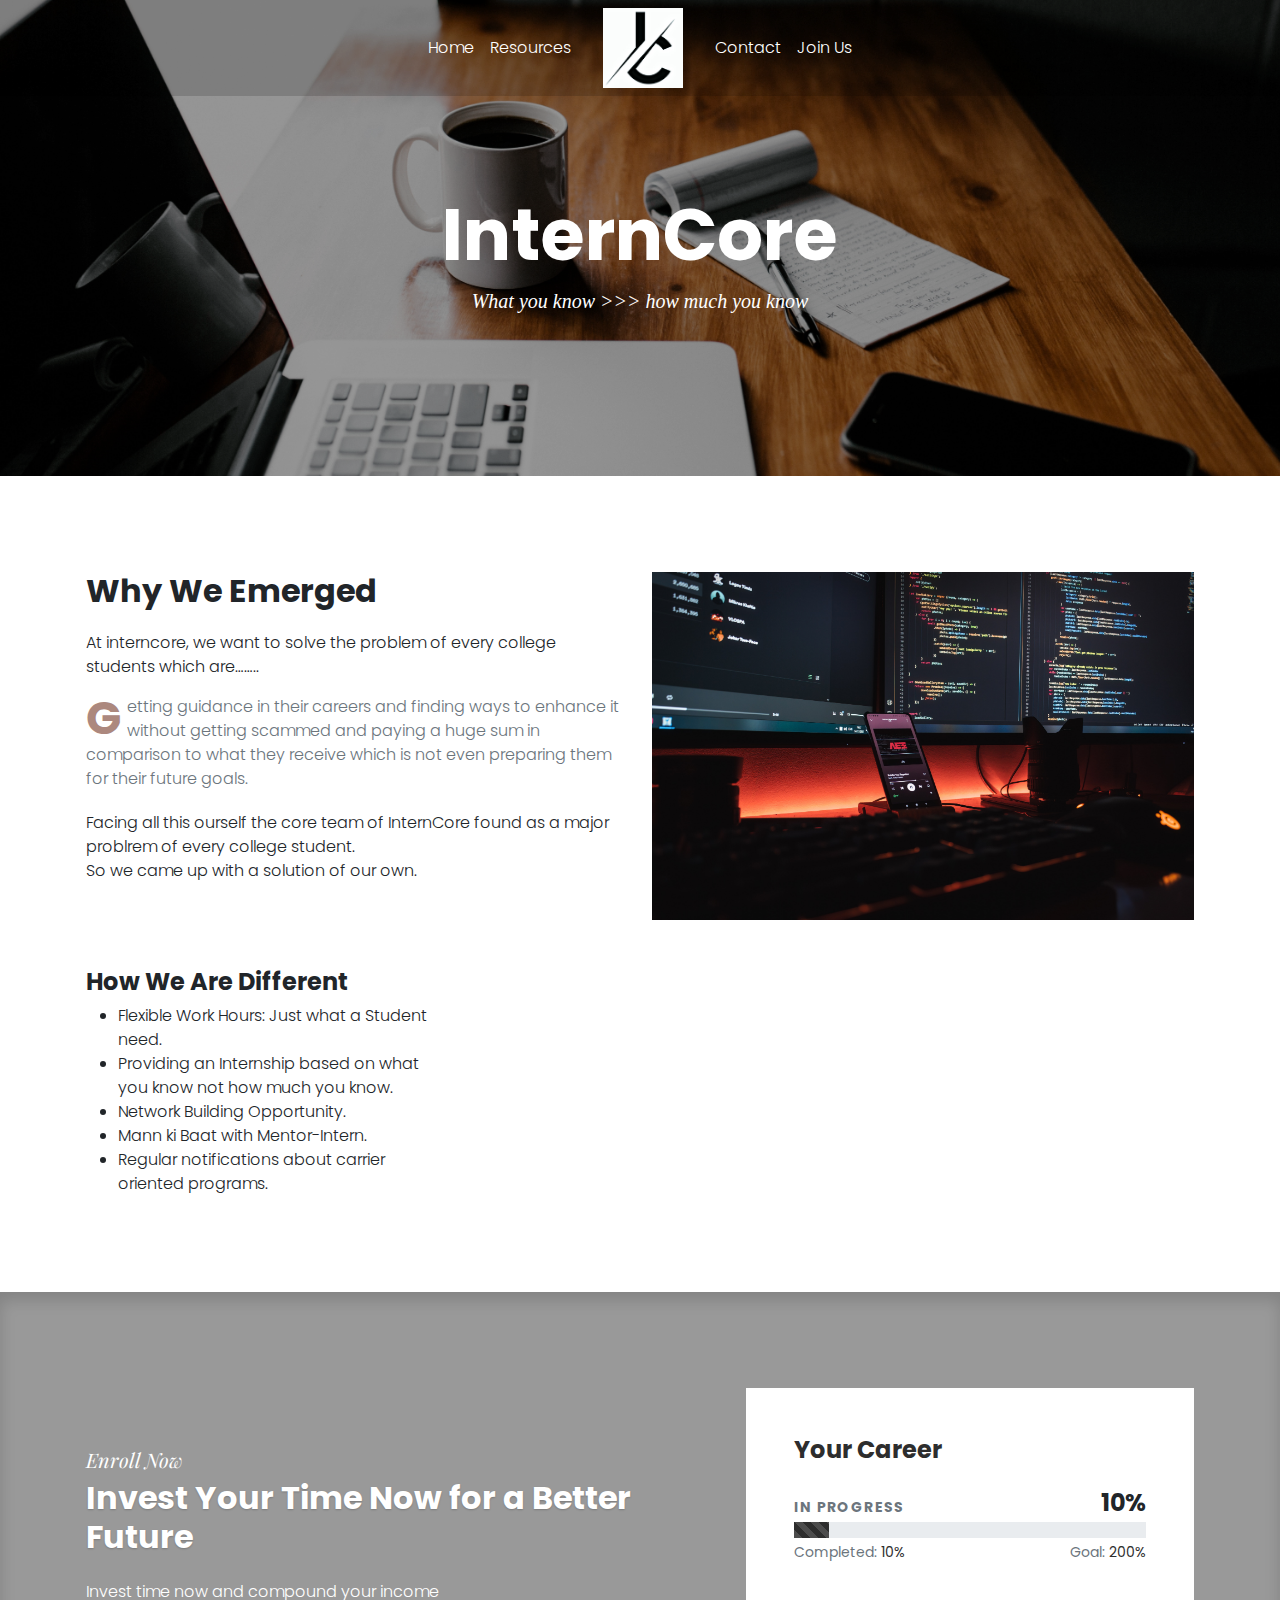
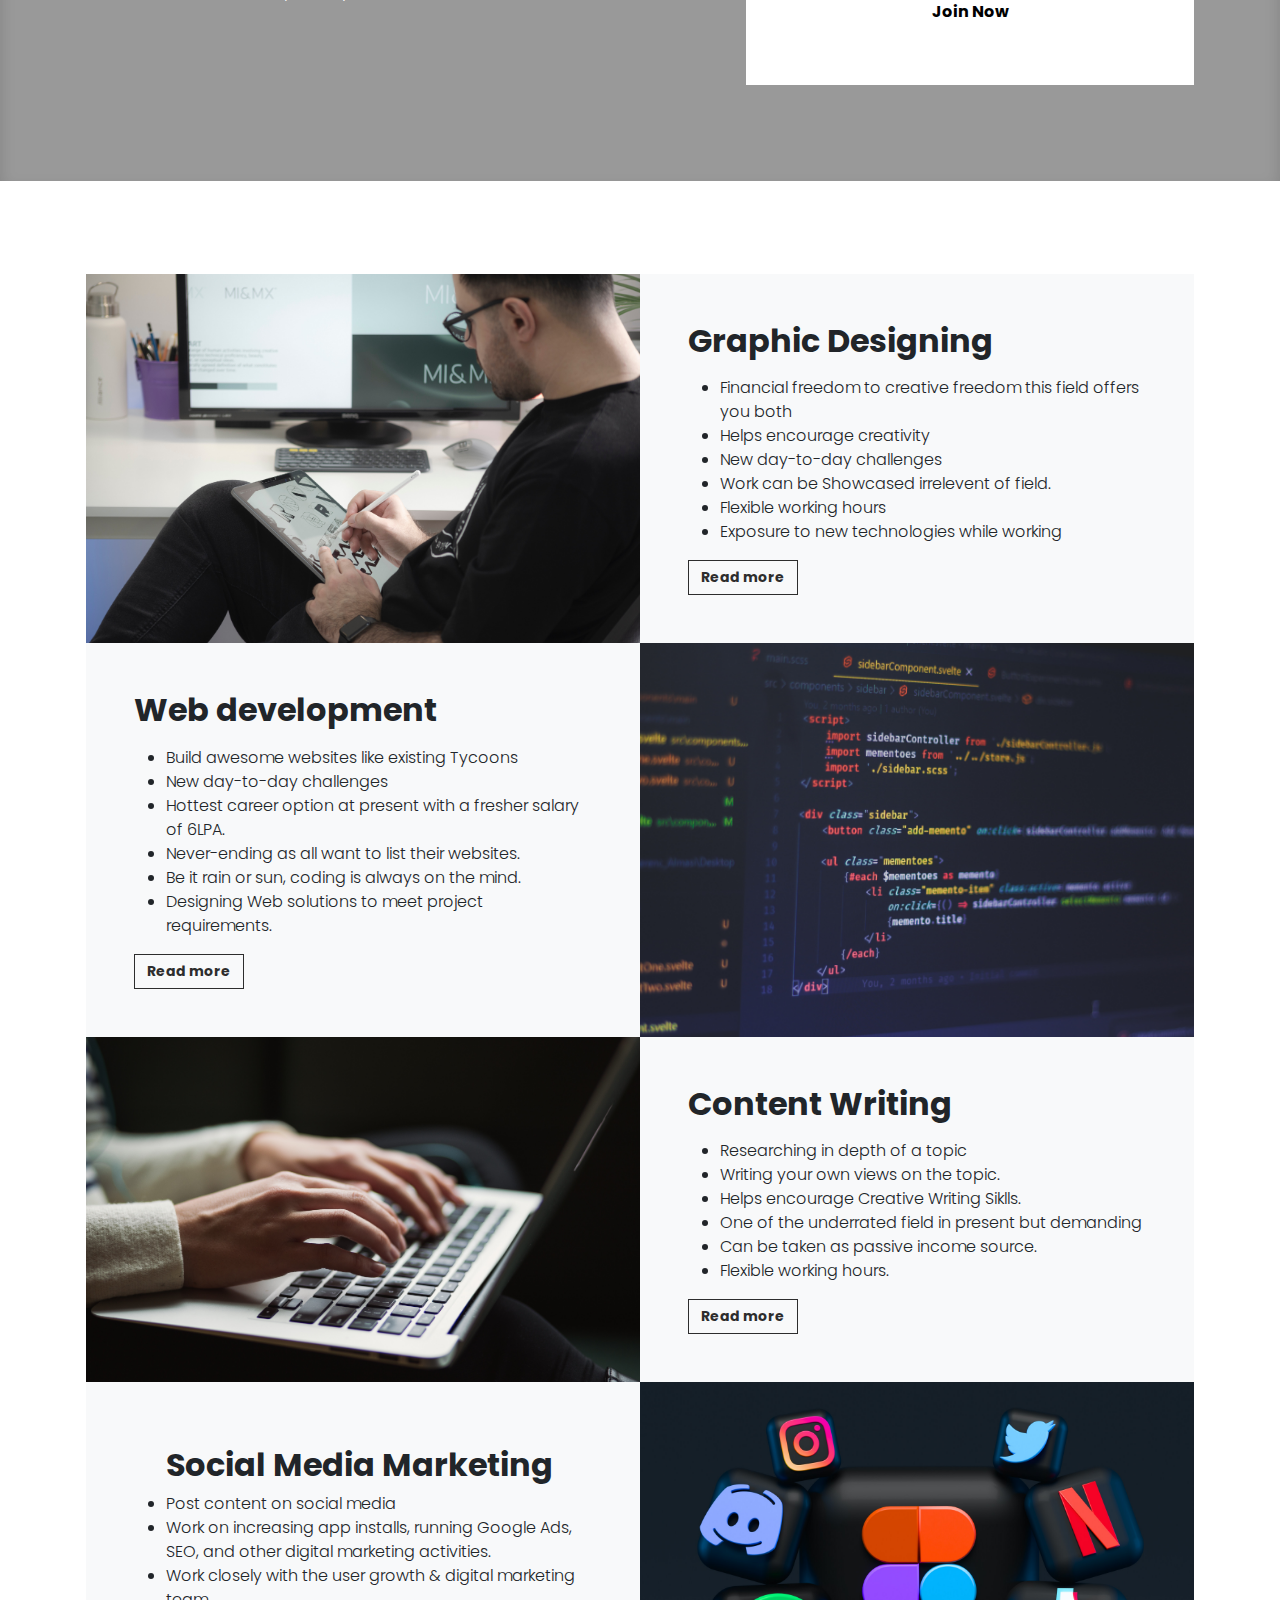
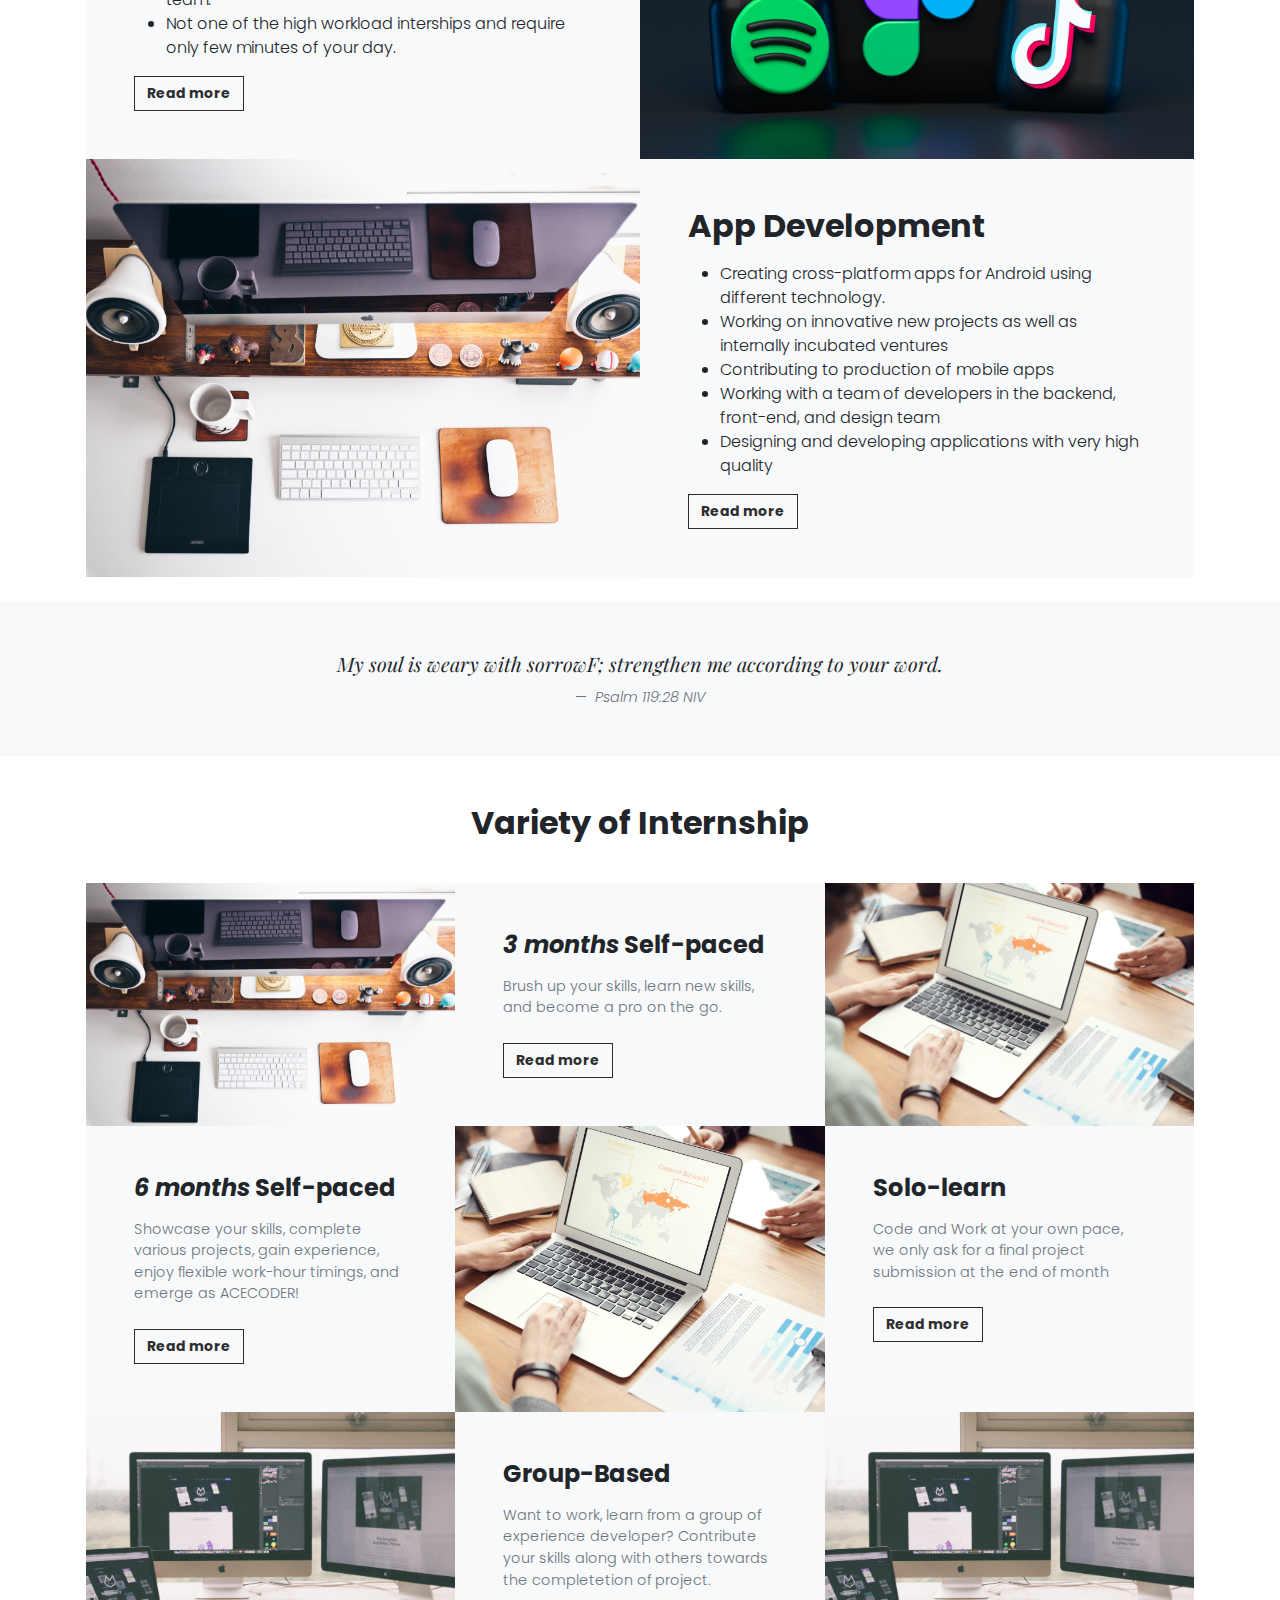
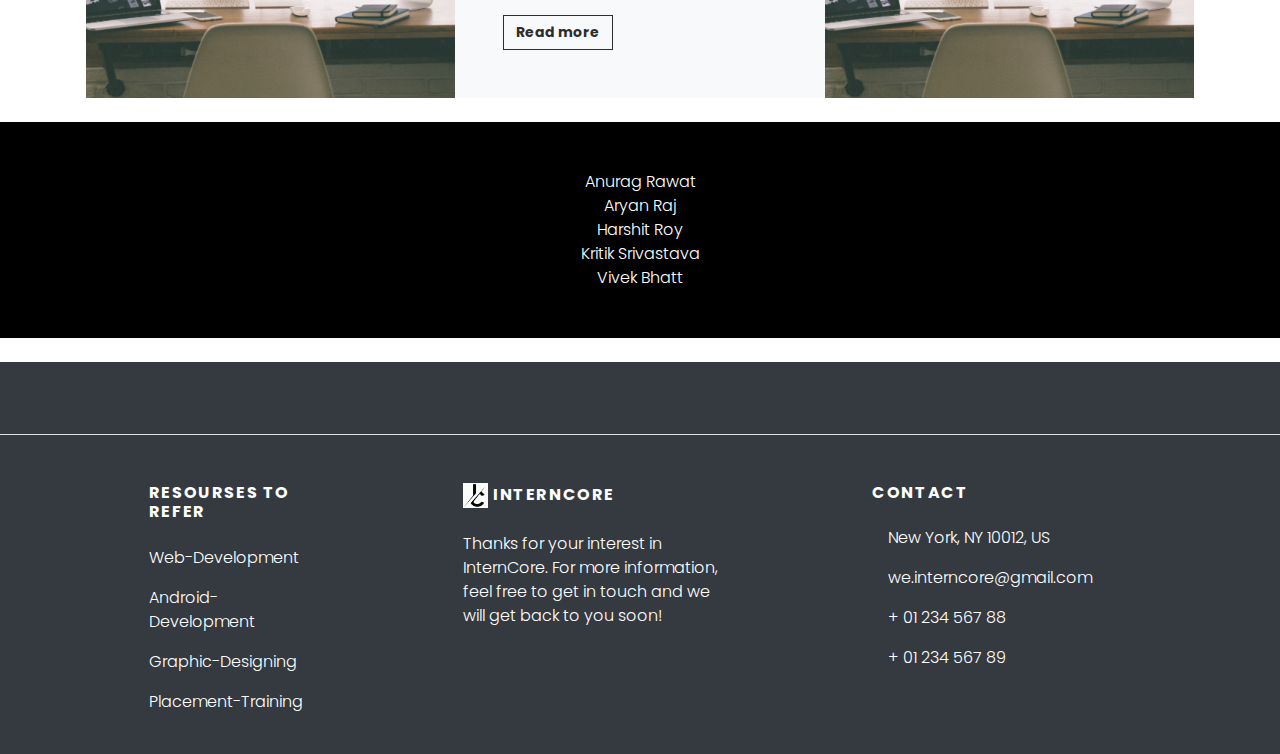
==== commit 20eff8cd: "Update aboutus.html" ====
--- a/aboutus.html
+++ b/aboutus.html
@@ -404,9 +404,9 @@
     <section class="bg-primary-shade text-white py-5" id="events">
       <div class="container text-center">
         <div class="row align-items-center">
-          <div class="col-lg-9 text-lg-start  mb-4 mb-lg-0">
+          <!-- <div class="col-lg-9 text-lg-start  mb-4 mb-lg-0">
             <h2 class="mb-0 text-uppercase">About us</h2>
-          </div>
+          </div> -->
            <!-- <div class="col-lg-6 text-center mb-4 mb-lg-0">
             <p class="text-serif">Experience God’s Presence</p>
             <div
@@ -437,10 +437,27 @@
 
           </div> -->
           
-          <div class="col-lg-3 text-lg-end">
+          <!-- <div class="col-lg-3 text-lg-end">
             <a class="btn btn-outline-light px-4" href="aboutus.html"
               >Know more</a
             >
+          </div> -->
+          <div class="foundersPhoto">
+            <div>
+              Anurag Rawat
+            </div>
+            <div>
+              Aryan Raj
+            </div>
+            <div>
+              Harshit Roy
+            </div>
+            <div>
+              Kritik Srivastava
+            </div>
+            <div>
+              Vivek Bhatt
+            </div>
           </div>
         </div>
       </div>
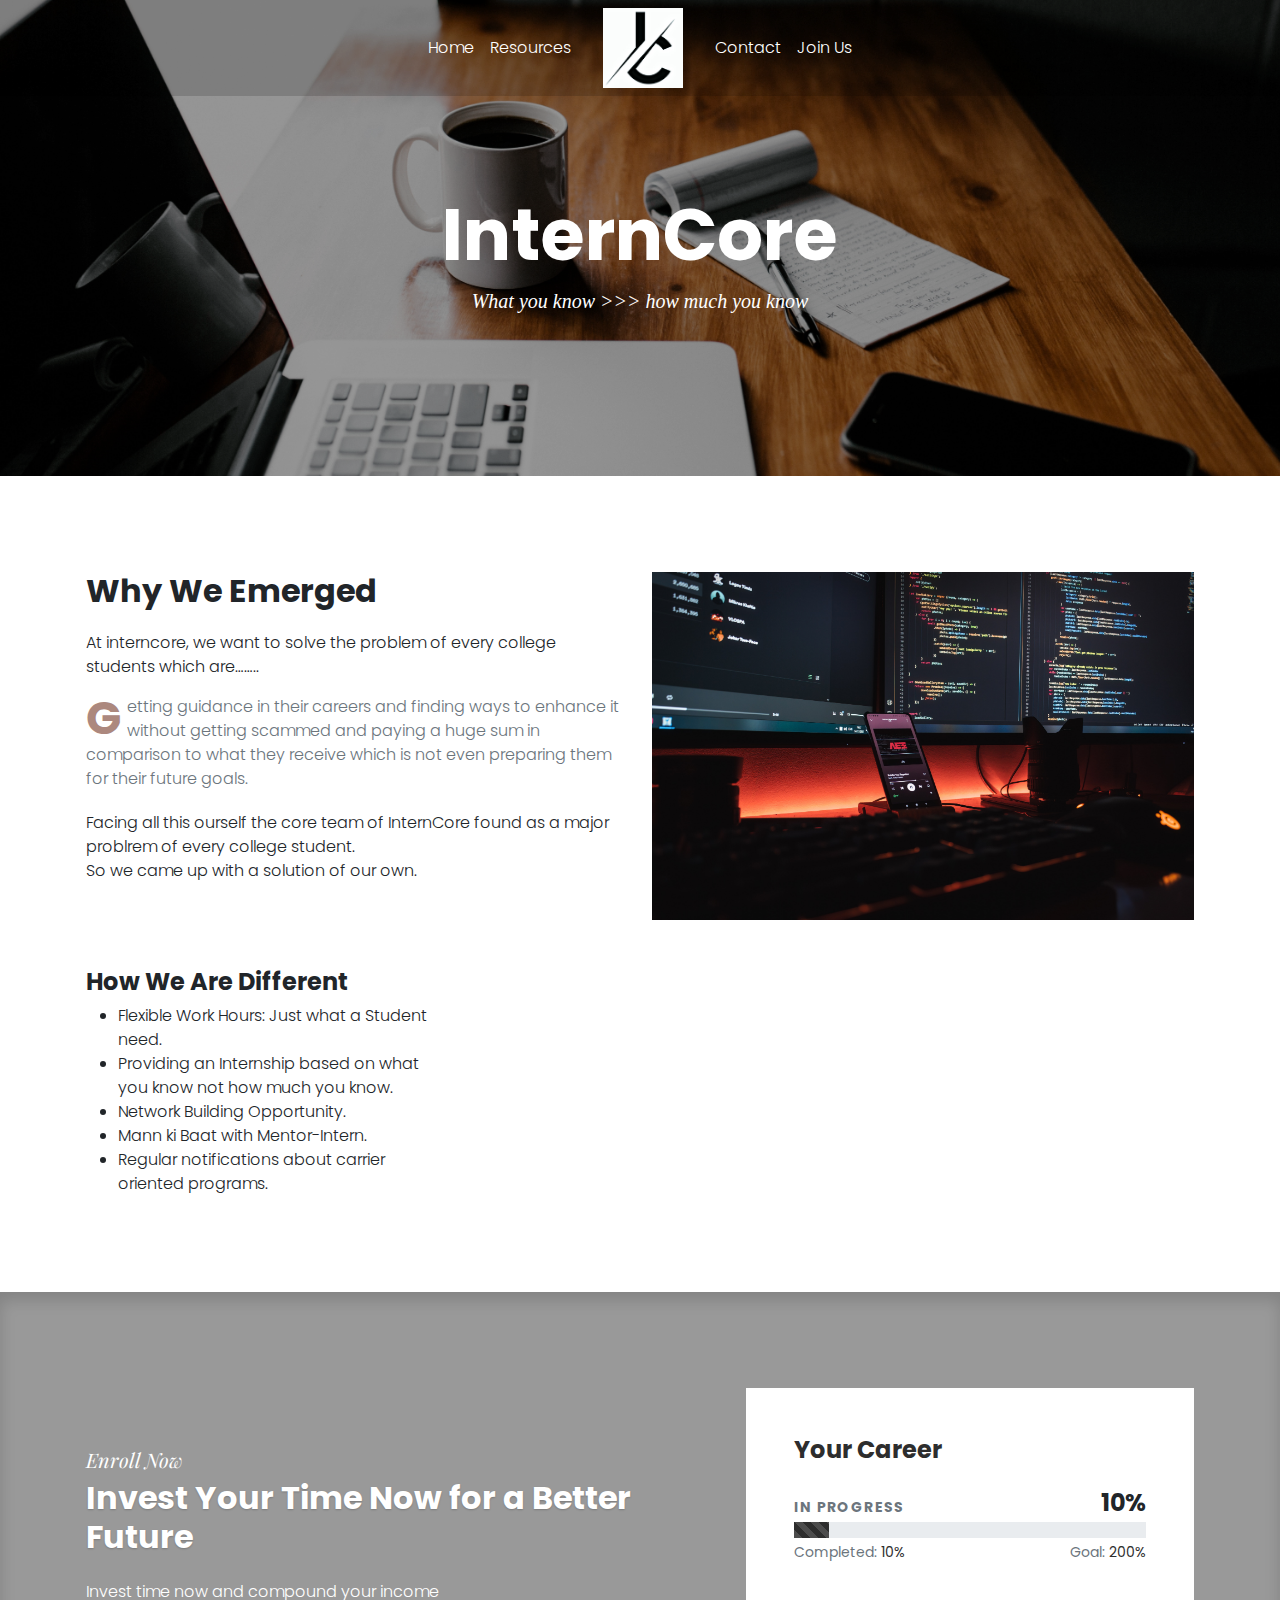
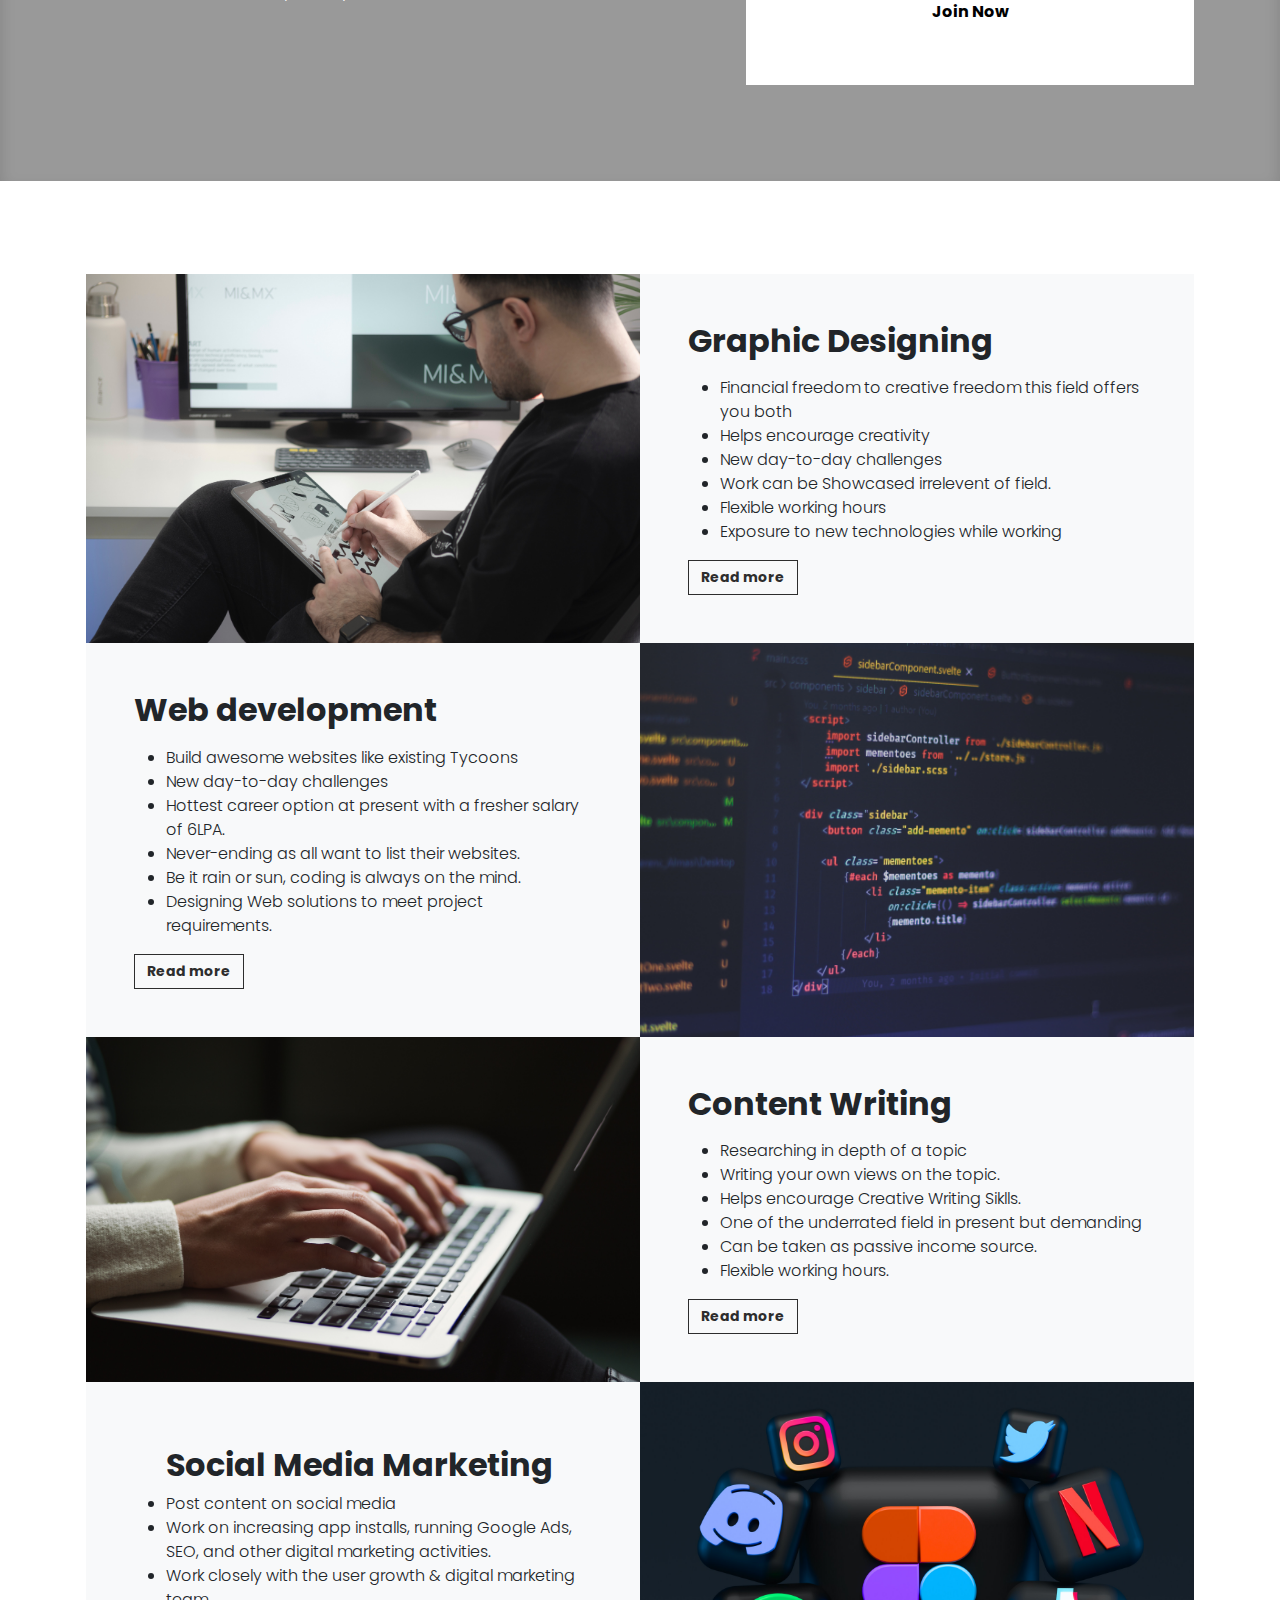
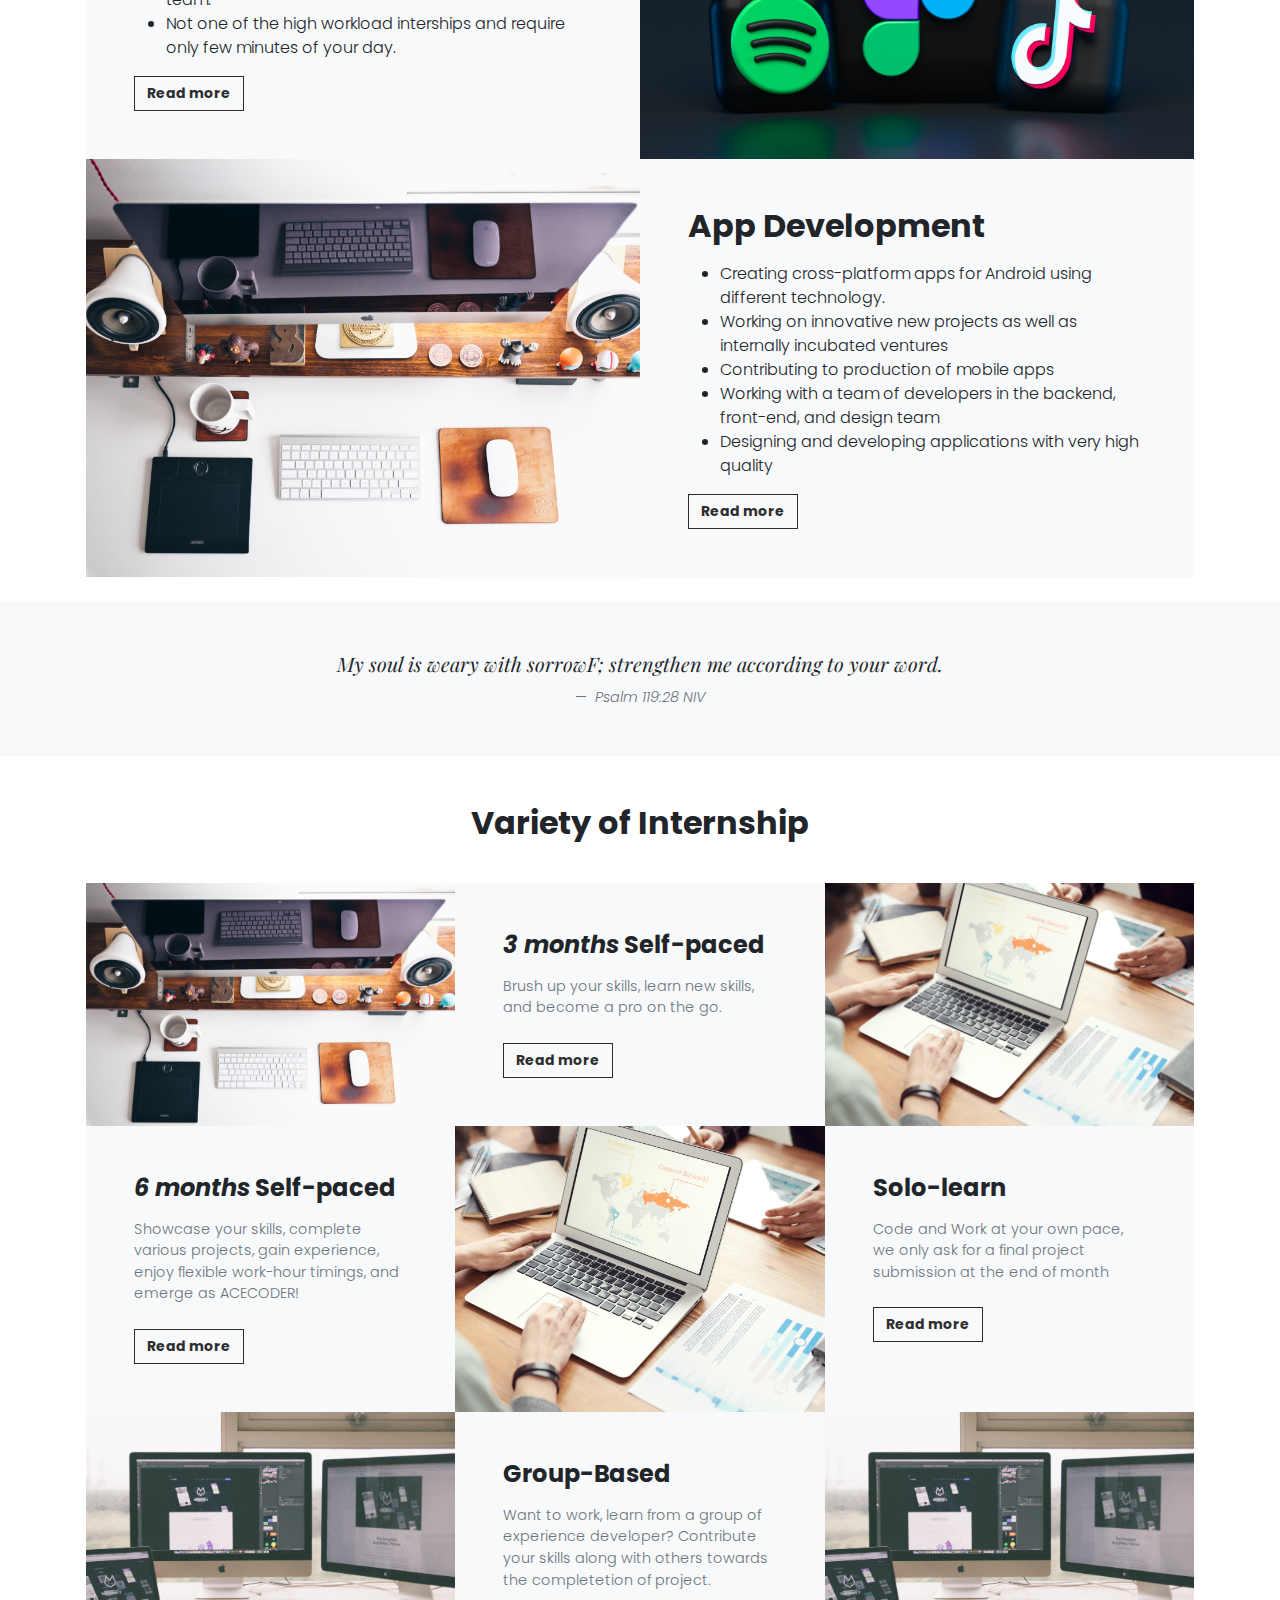
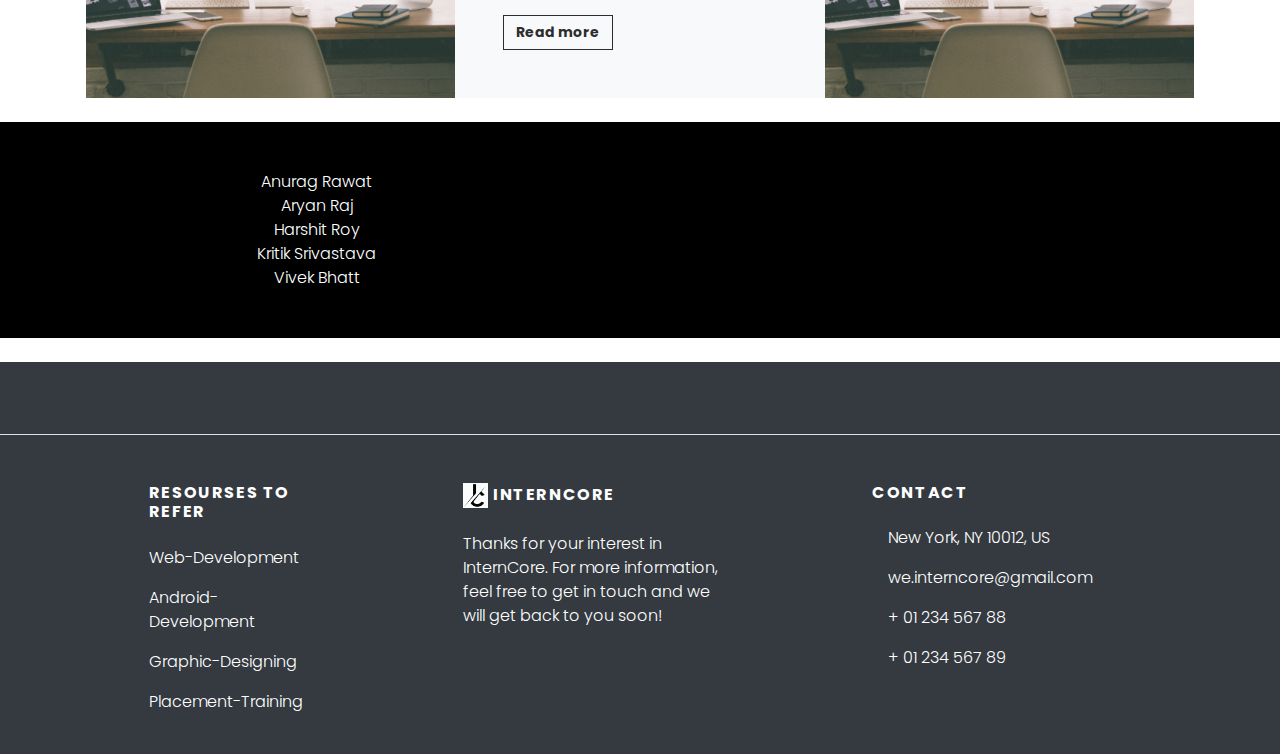
==== commit 69252449: "Update aboutus.html" ====
--- a/aboutus.html
+++ b/aboutus.html
@@ -403,7 +403,7 @@
     </section>
     <section class="bg-primary-shade text-white py-5" id="events">
       <div class="container text-center">
-        <div class="row align-items-center">
+        <div class="col-lg-5 align-items-center">
           <!-- <div class="col-lg-9 text-lg-start  mb-4 mb-lg-0">
             <h2 class="mb-0 text-uppercase">About us</h2>
           </div> -->
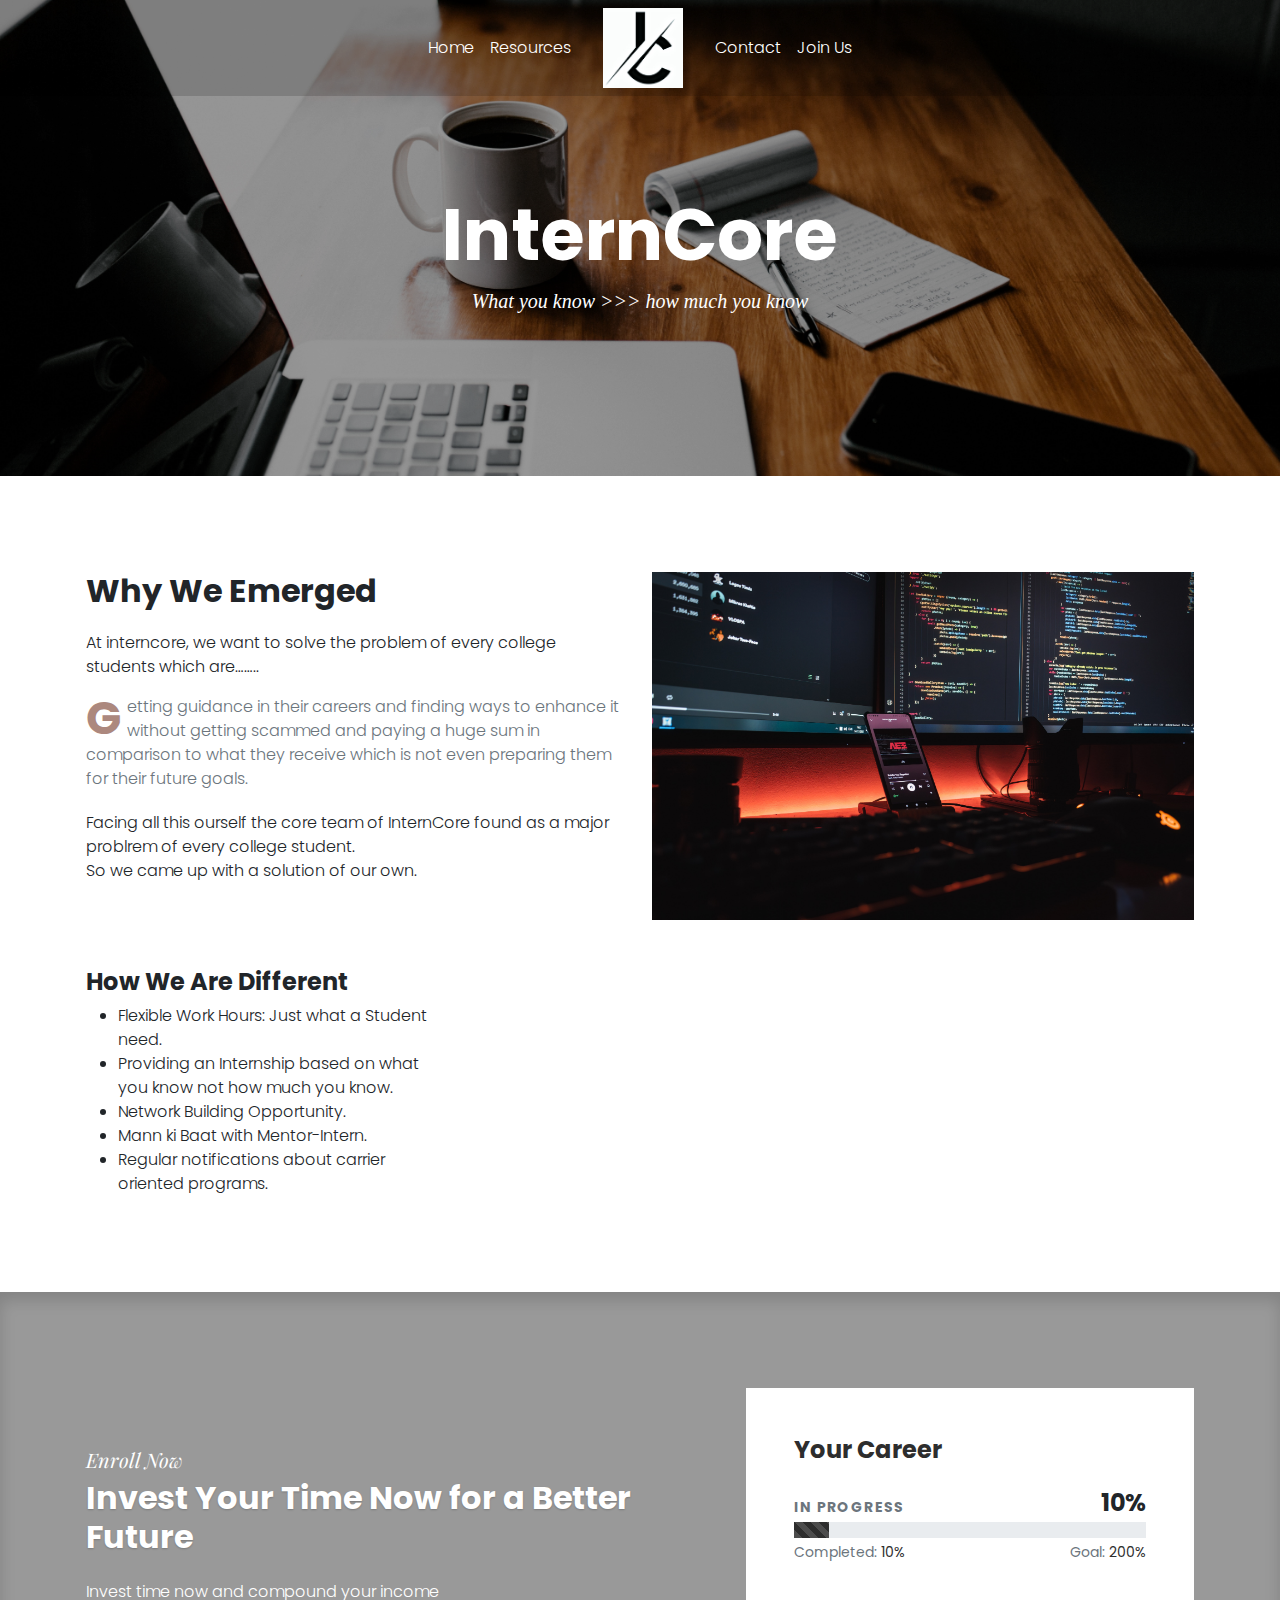
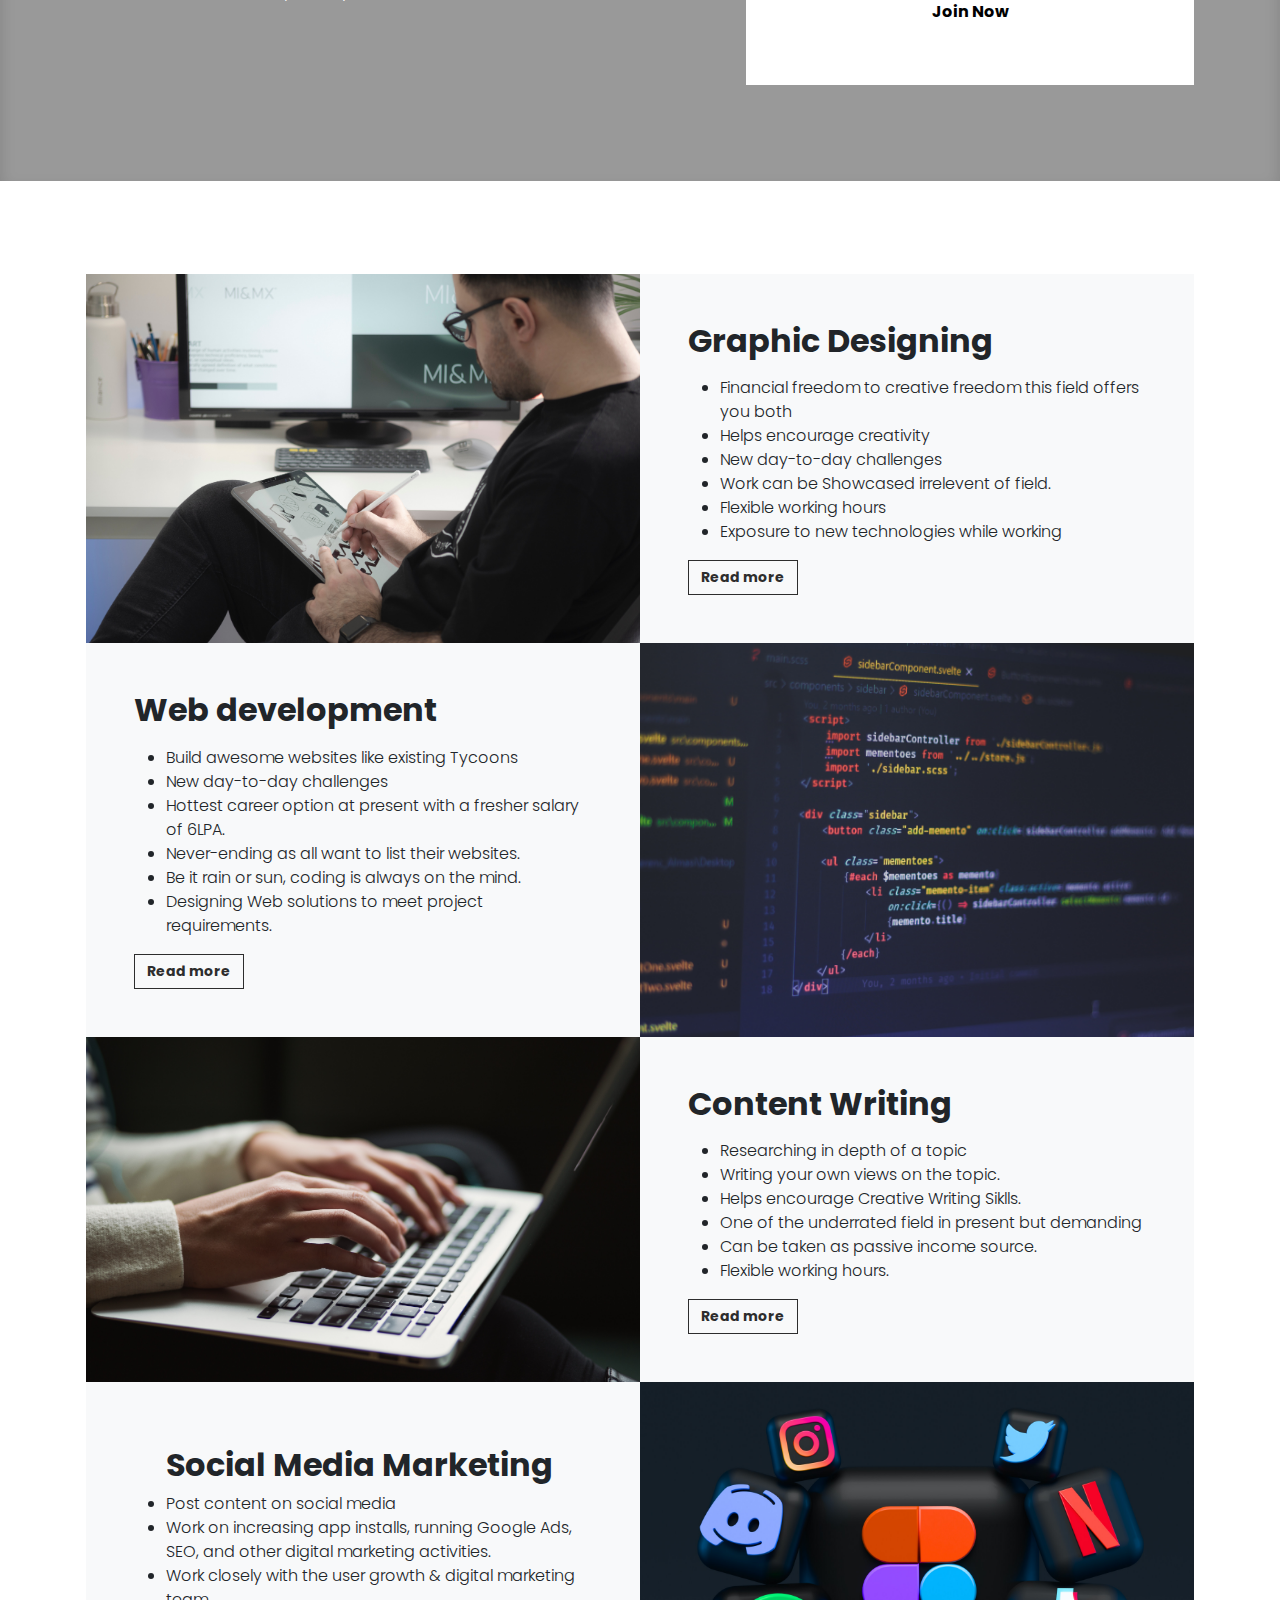
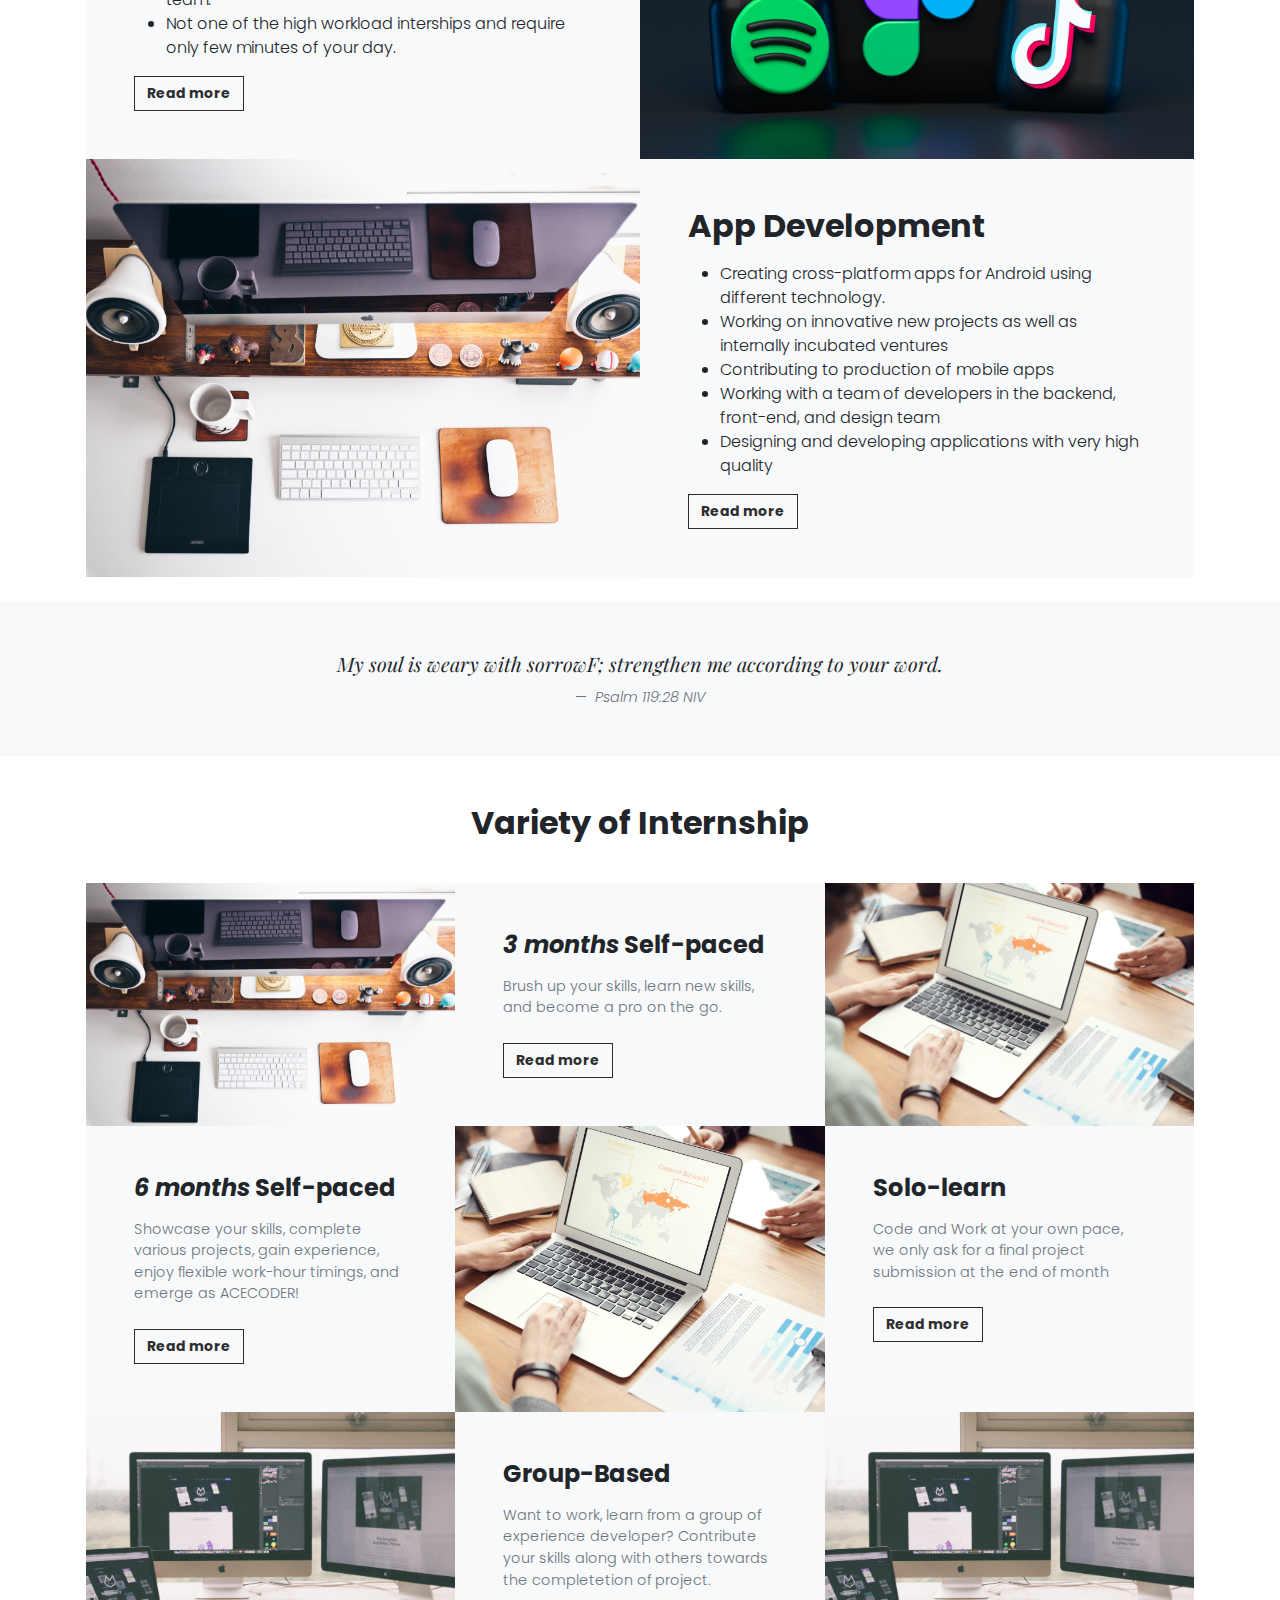
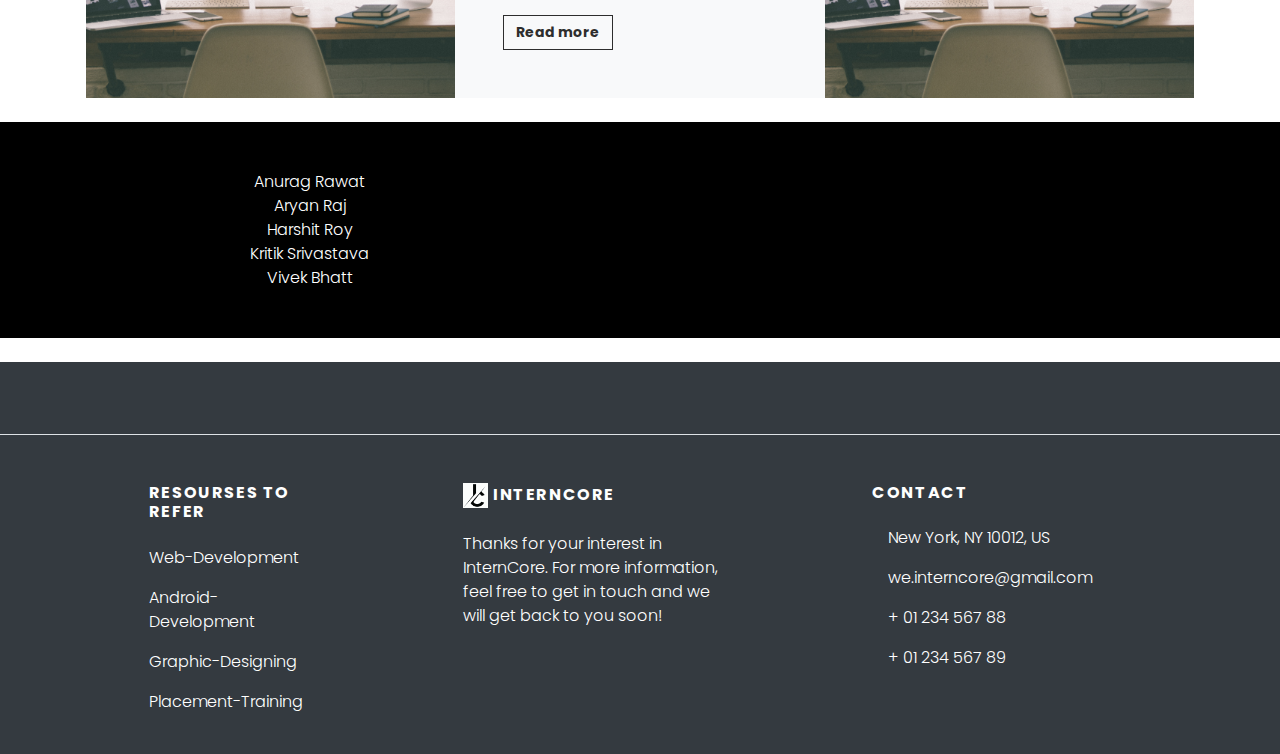
==== commit deb48ba7: "Update aboutus.html" ====
--- a/aboutus.html
+++ b/aboutus.html
@@ -403,7 +403,7 @@
     </section>
     <section class="bg-primary-shade text-white py-5" id="events">
       <div class="container text-center">
-        <div class="col-lg-5 align-items-center">
+        <div class="row align-items-center">
           <!-- <div class="col-lg-9 text-lg-start  mb-4 mb-lg-0">
             <h2 class="mb-0 text-uppercase">About us</h2>
           </div> -->
@@ -442,7 +442,7 @@
               >Know more</a
             >
           </div> -->
-          <div class="foundersPhoto">
+          <div class="foundersPhoto col-lg-5">
             <div>
               Anurag Rawat
             </div>
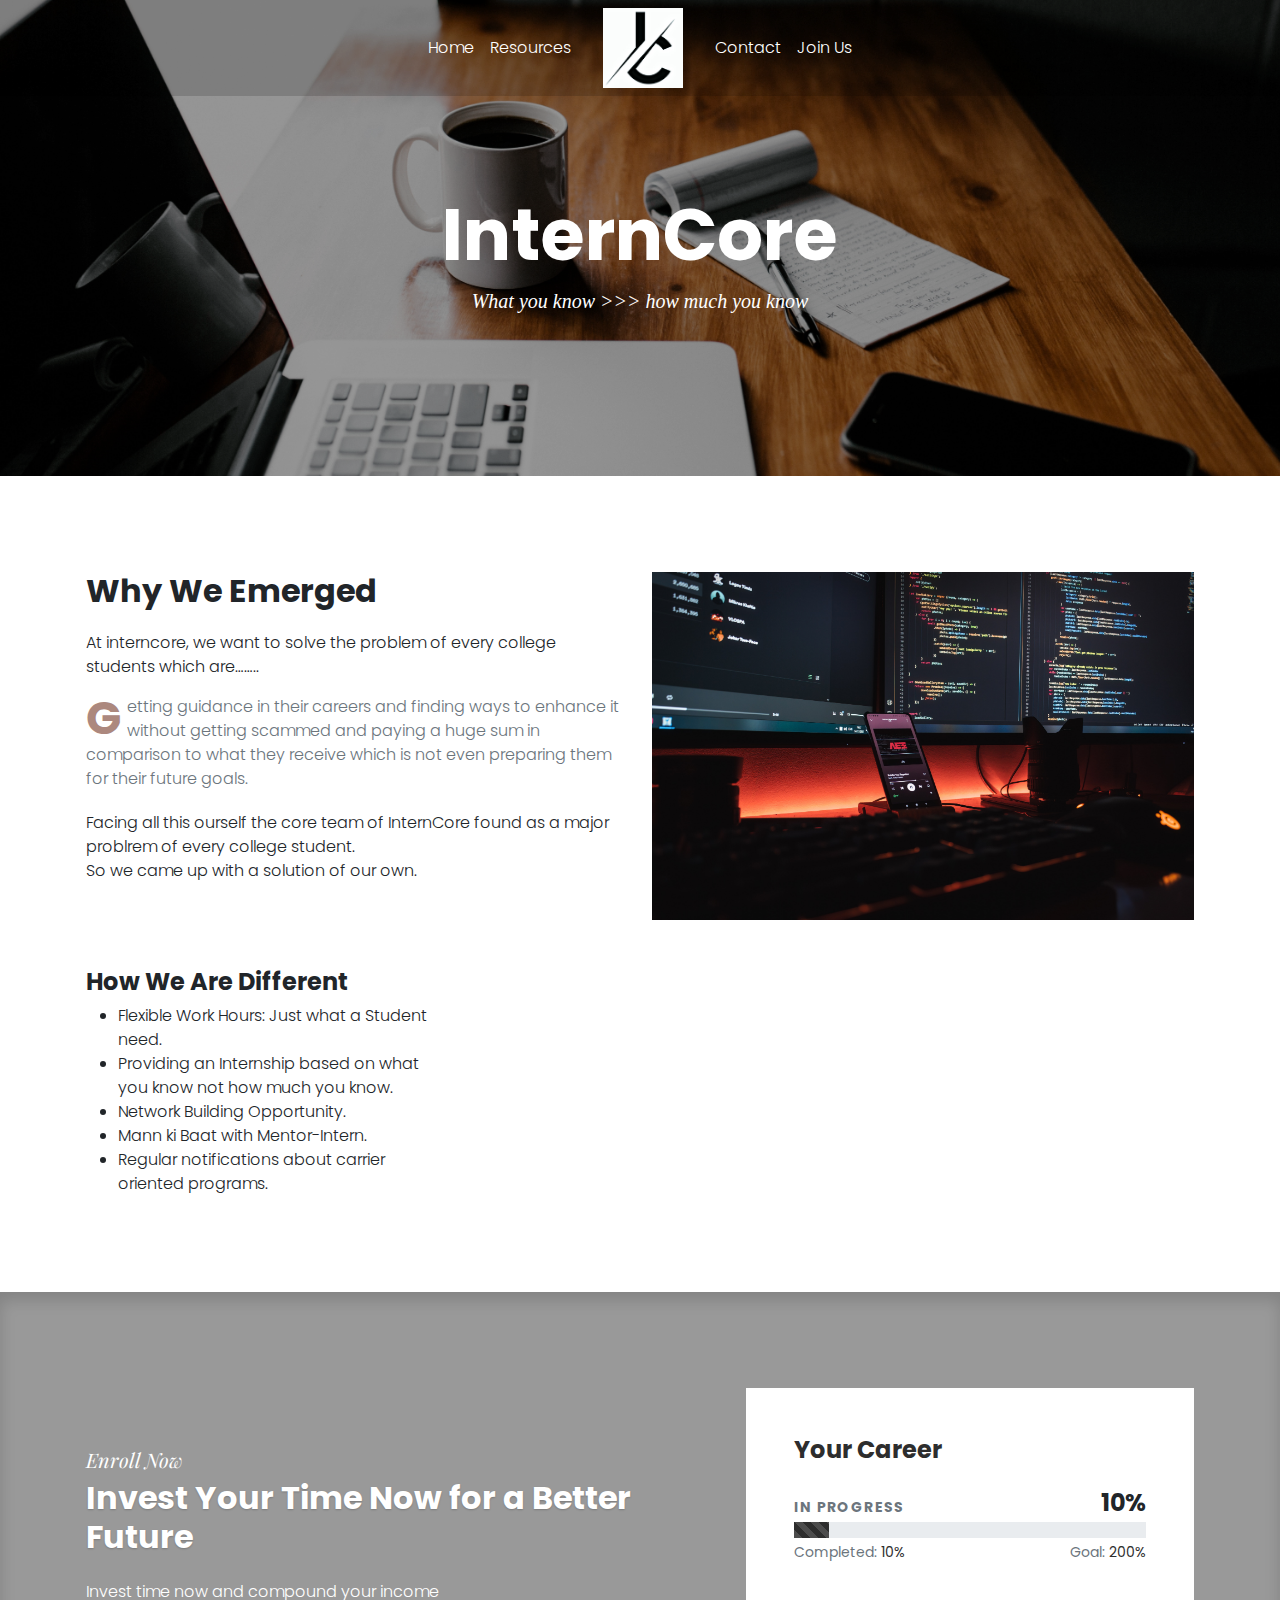
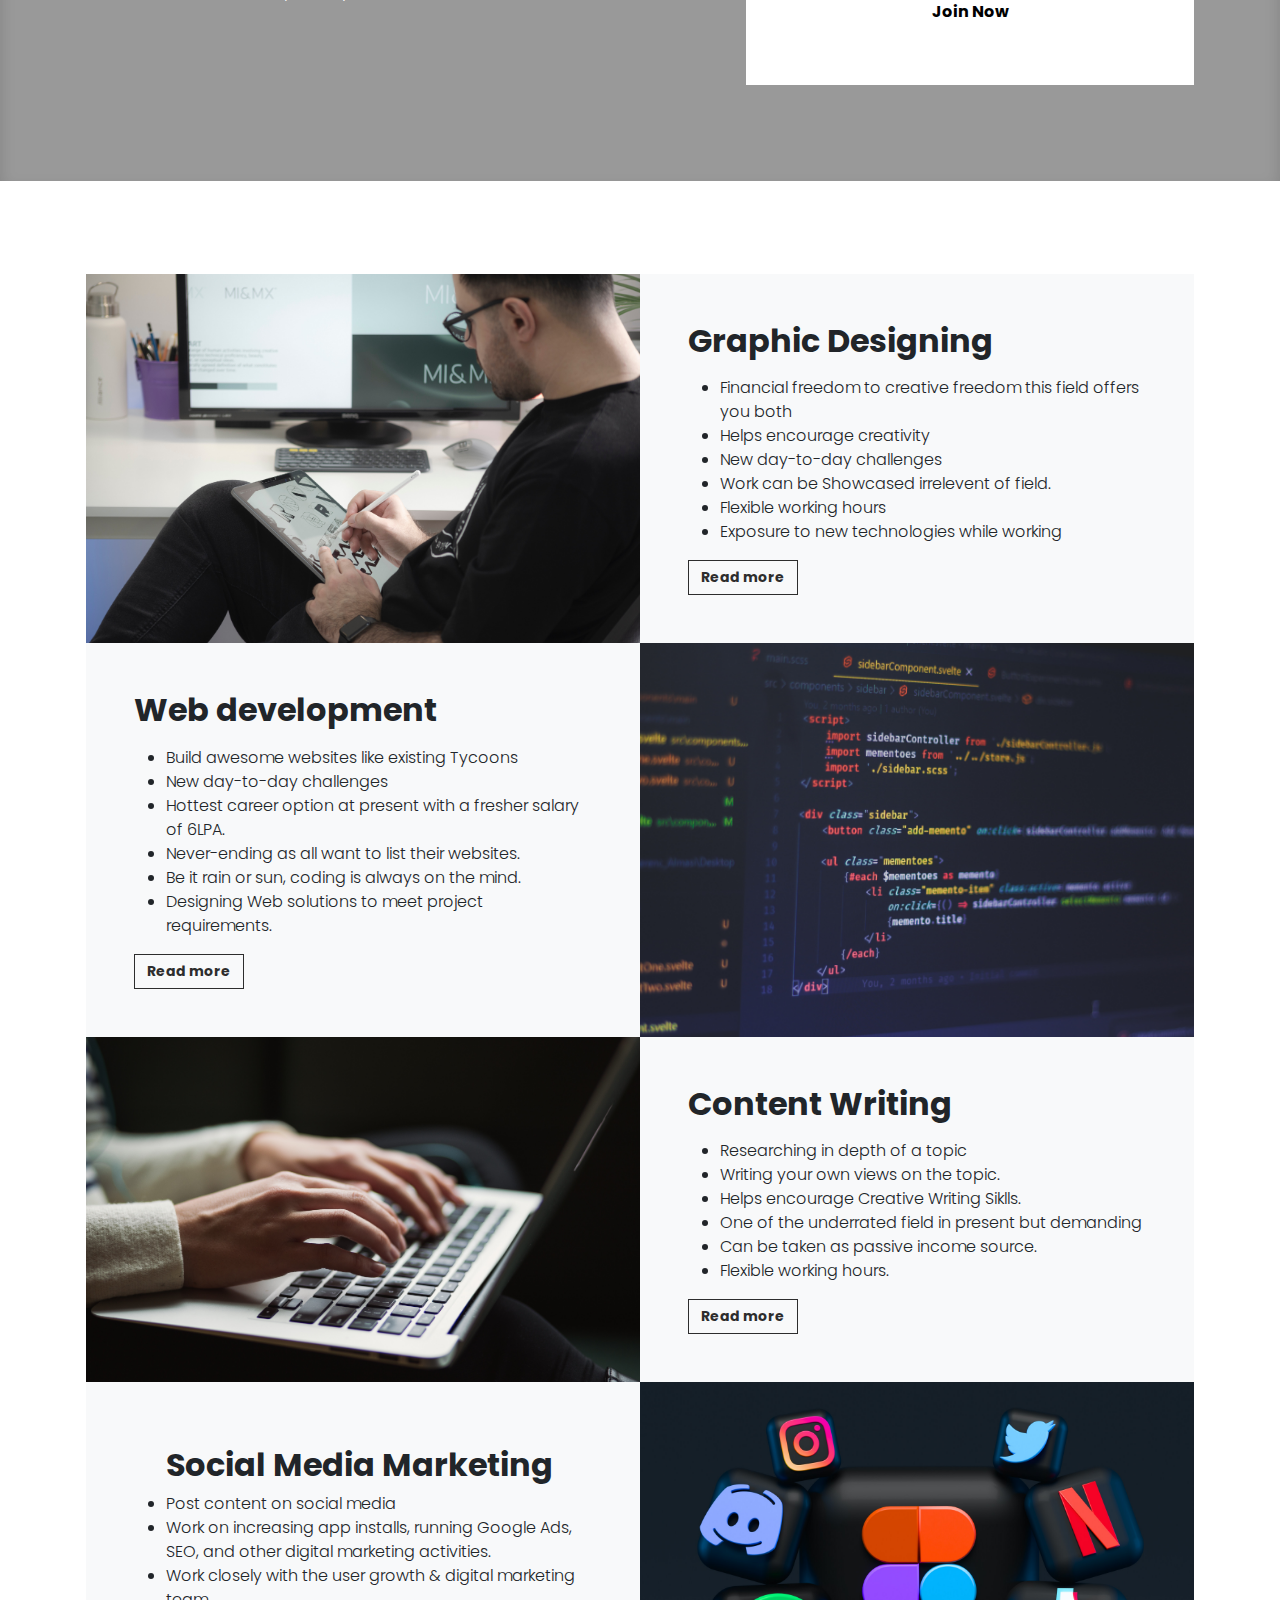
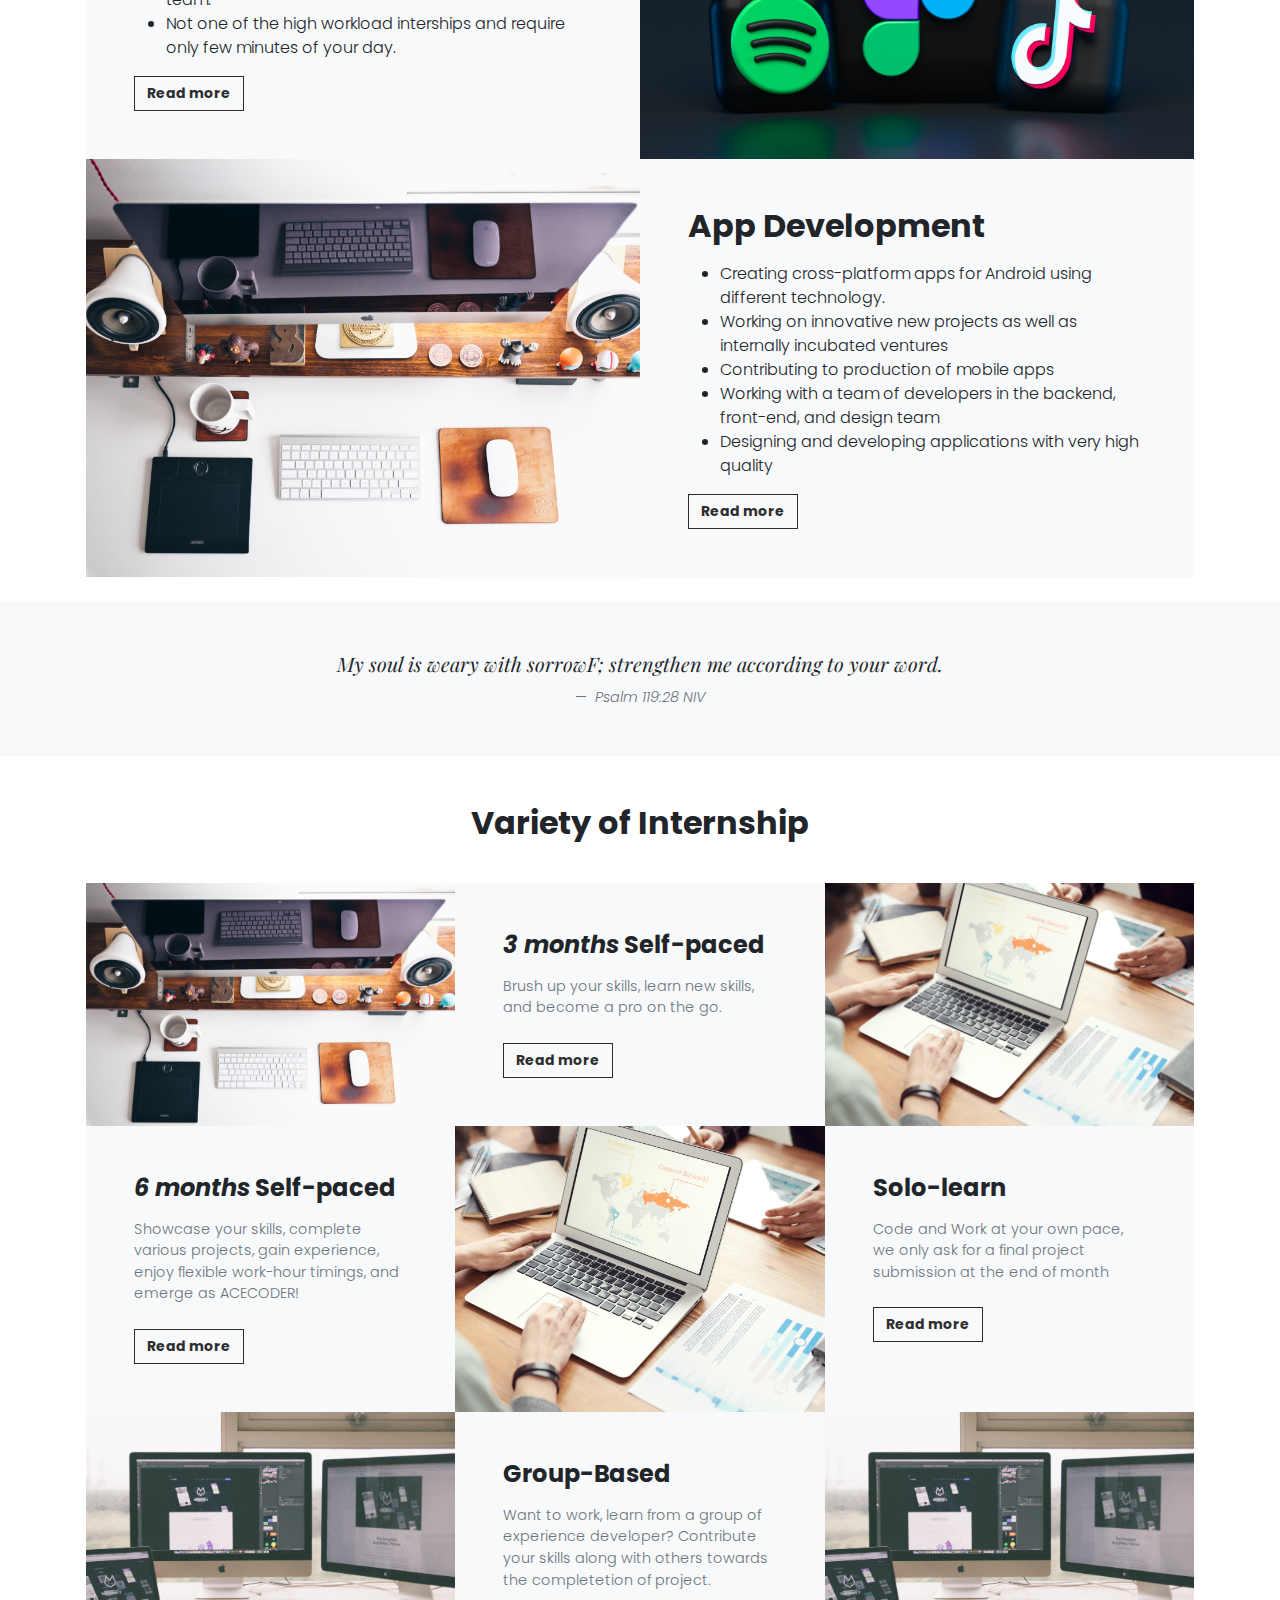
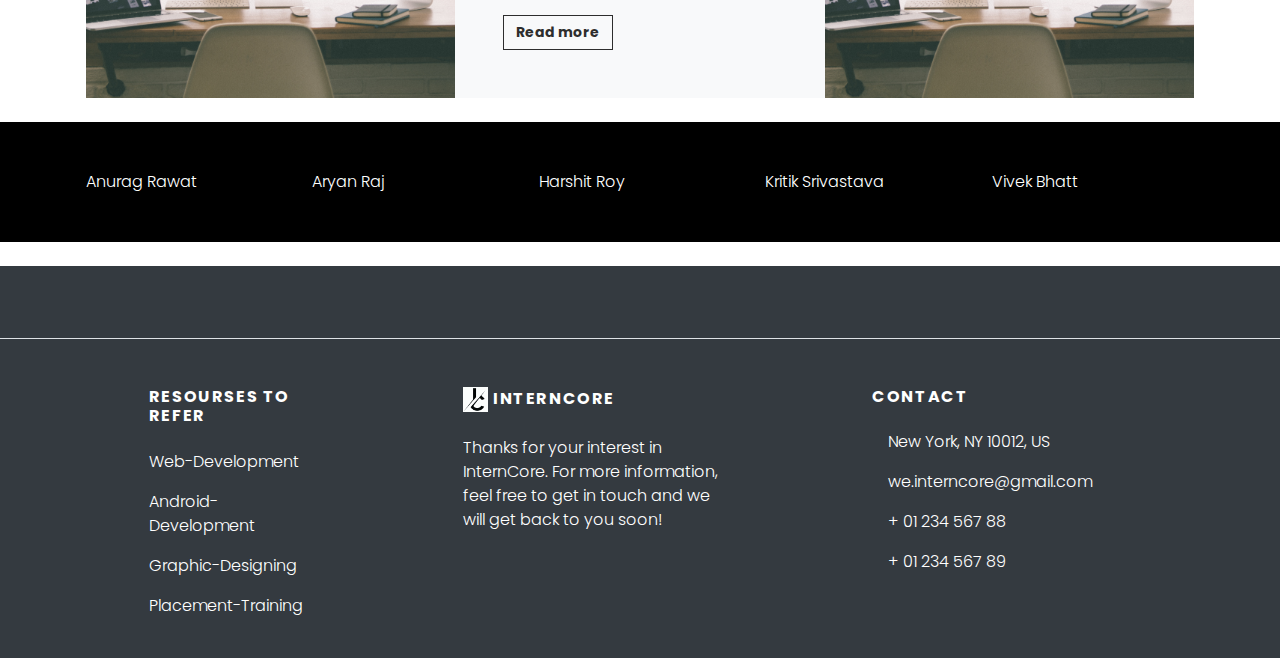
==== commit 14707888: "Update aboutus.html" ====
--- a/aboutus.html
+++ b/aboutus.html
@@ -402,7 +402,7 @@
 <br>
     </section>
     <section class="bg-primary-shade text-white py-5" id="events">
-      <div class="container text-center">
+      <div class="container">
         <div class="row align-items-center">
           <!-- <div class="col-lg-9 text-lg-start  mb-4 mb-lg-0">
             <h2 class="mb-0 text-uppercase">About us</h2>
@@ -442,23 +442,23 @@
               >Know more</a
             >
           </div> -->
-          <div class="foundersPhoto col-lg-5">
-            <div>
+          
+            <div class="col">
               Anurag Rawat
             </div>
-            <div>
+            <div class="col">
               Aryan Raj
             </div>
-            <div>
+            <div class="col">
               Harshit Roy
             </div>
-            <div>
+            <div class="col">
               Kritik Srivastava
             </div>
-            <div>
+            <div class="col">
               Vivek Bhatt
             </div>
-          </div>
+          
         </div>
       </div>
     </section>
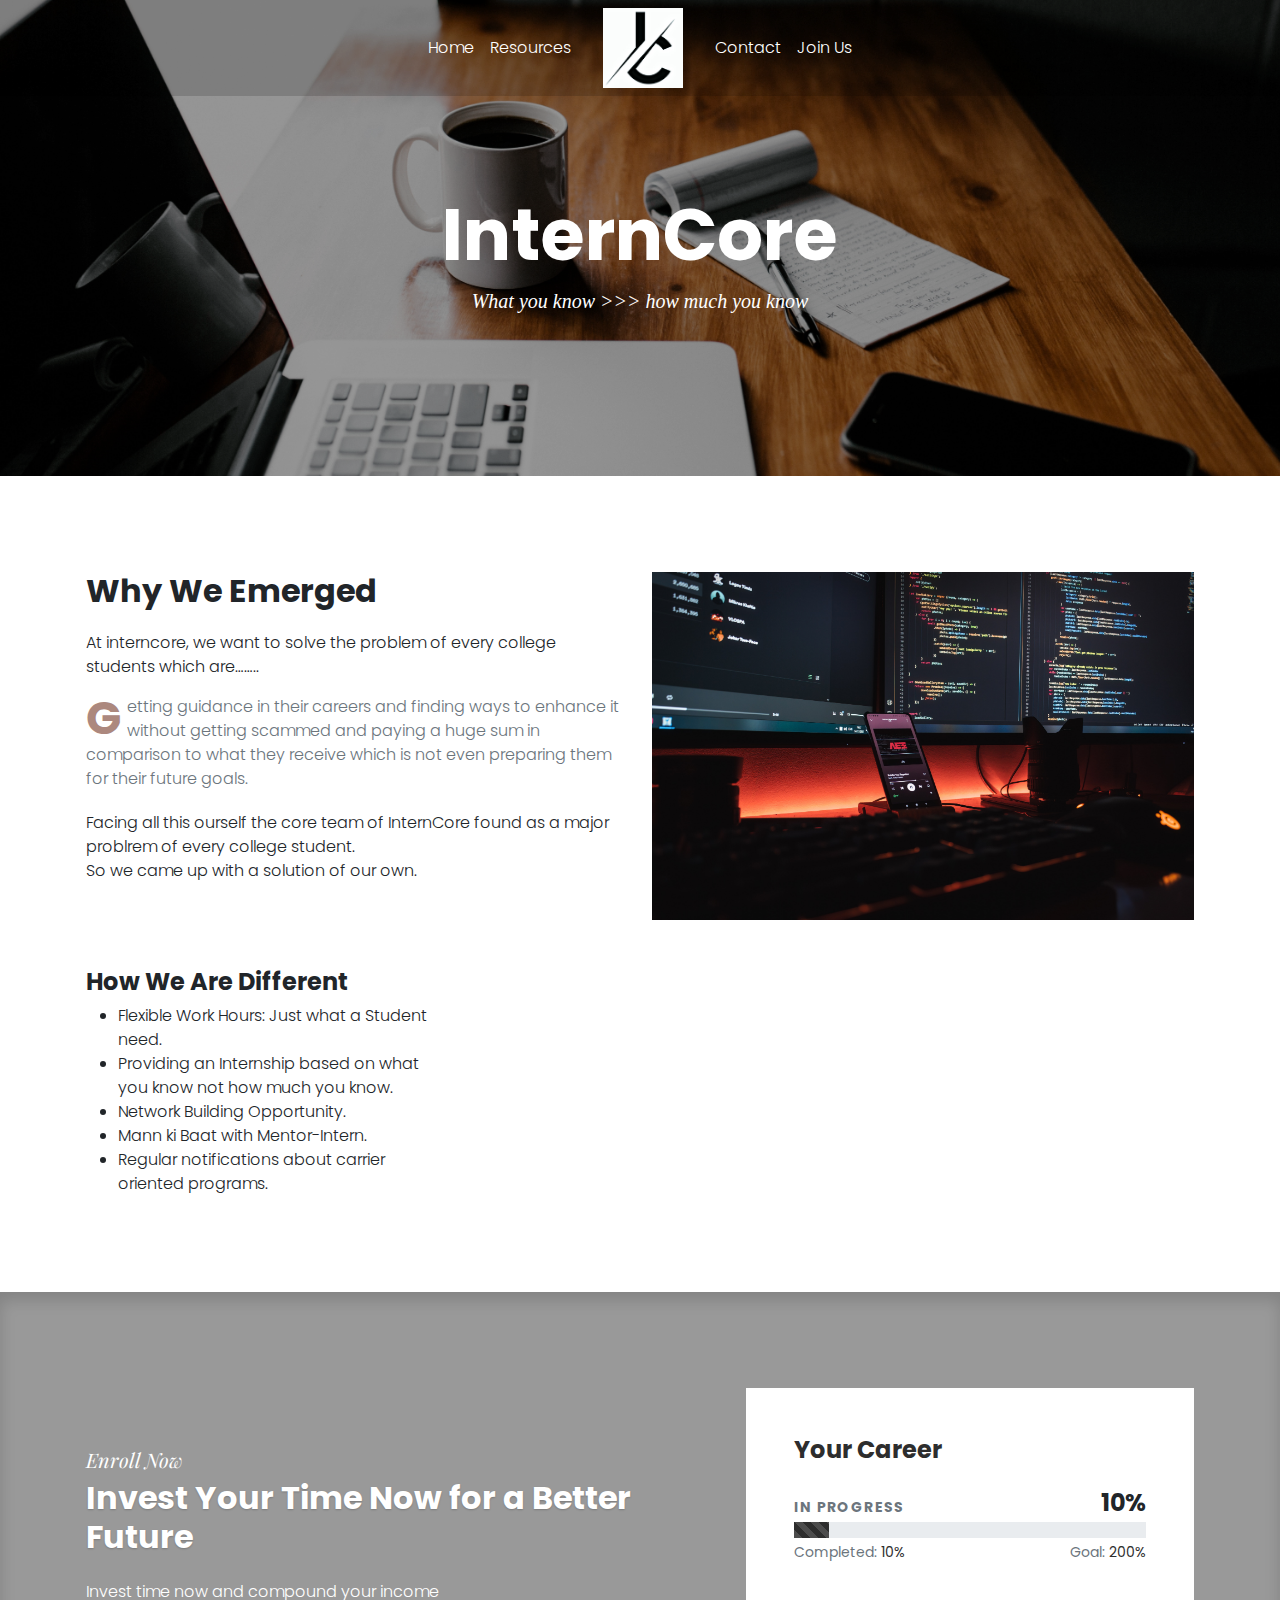
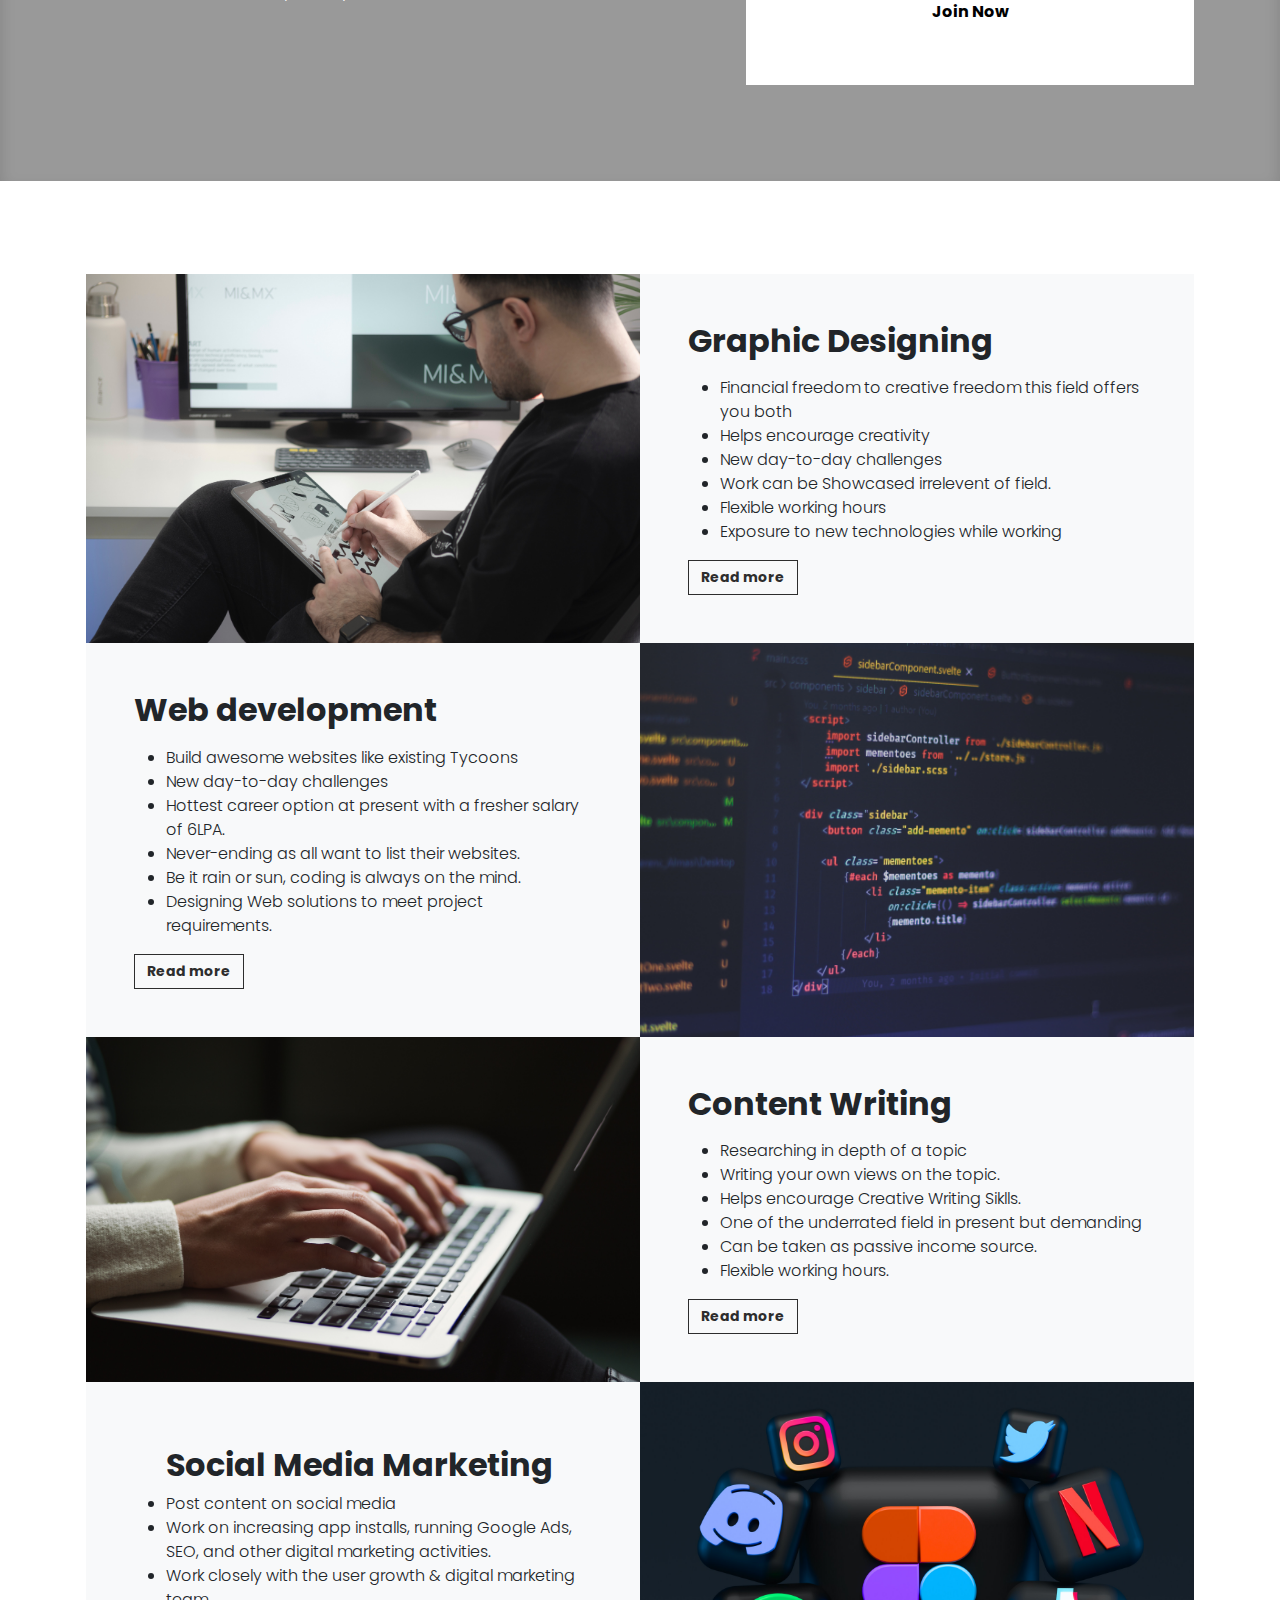
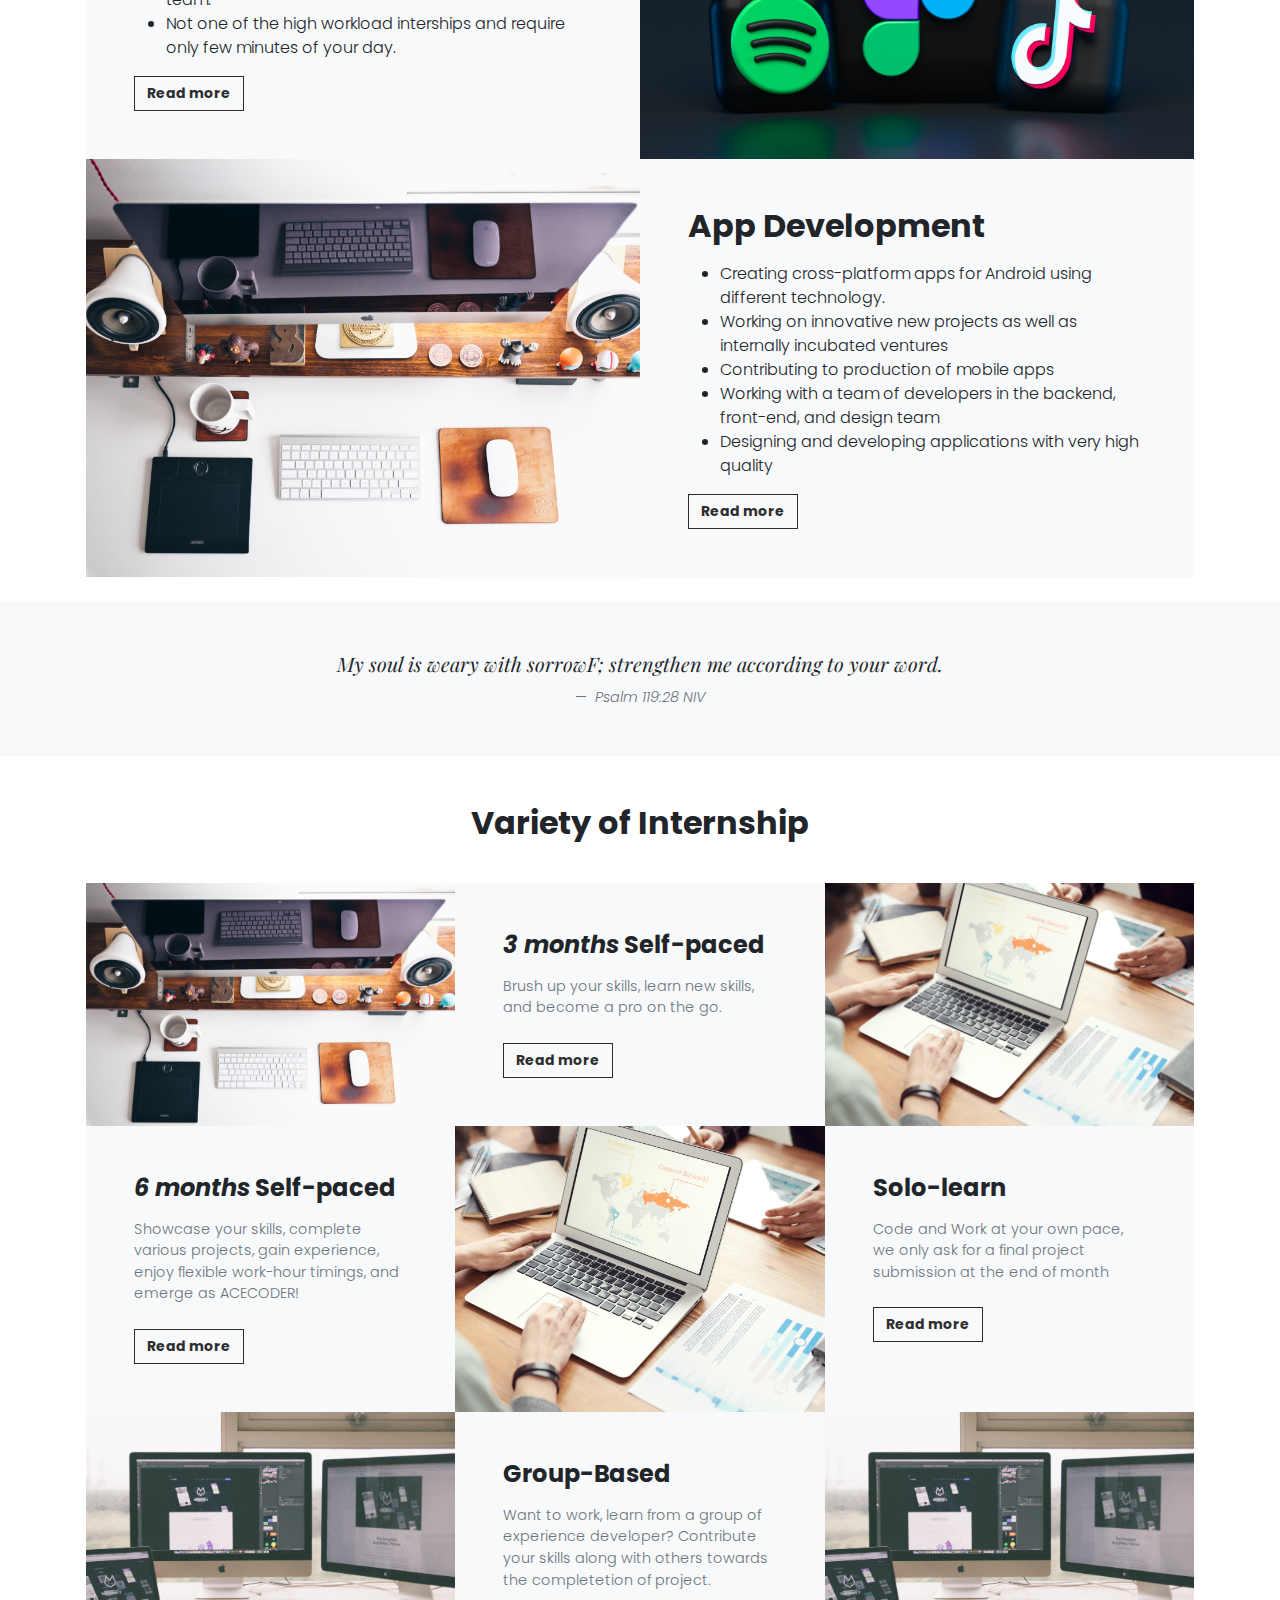
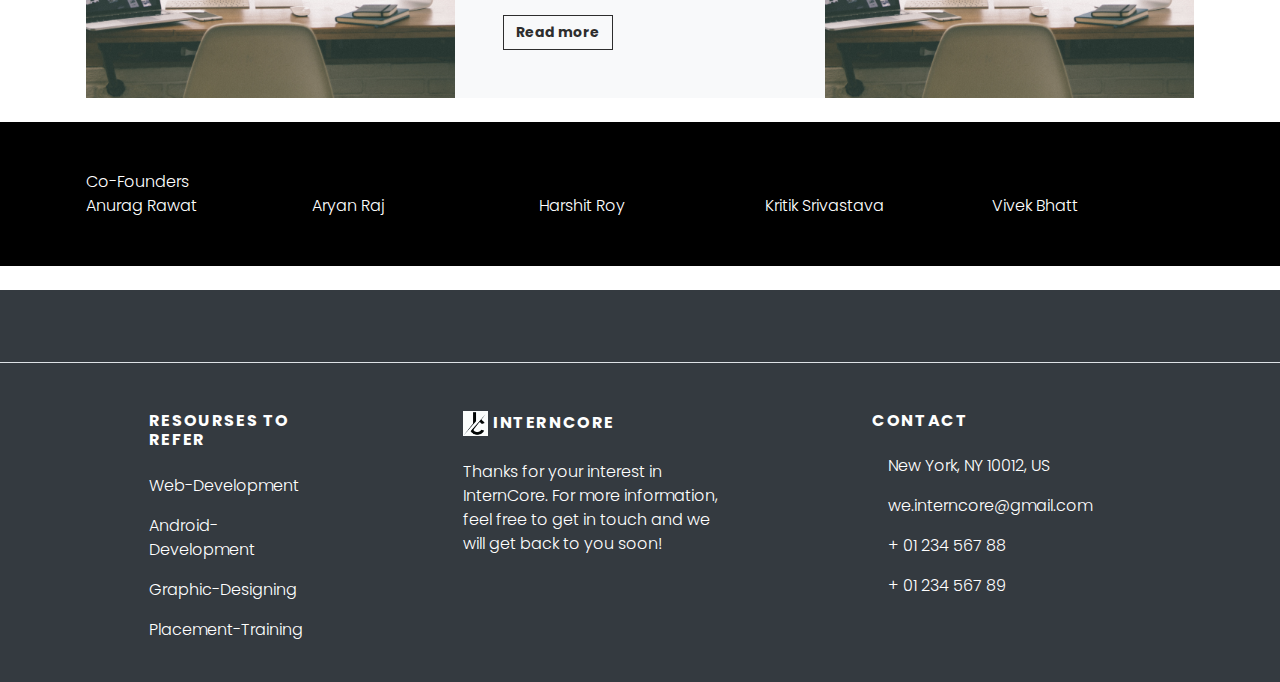
==== commit 165bcfc4: "Update aboutus.html" ====
--- a/aboutus.html
+++ b/aboutus.html
@@ -403,6 +403,9 @@
     </section>
     <section class="bg-primary-shade text-white py-5" id="events">
       <div class="container">
+        <div class="col align-self-center">
+          Co-Founders
+        </div>
         <div class="row align-items-center">
           <!-- <div class="col-lg-9 text-lg-start  mb-4 mb-lg-0">
             <h2 class="mb-0 text-uppercase">About us</h2>
